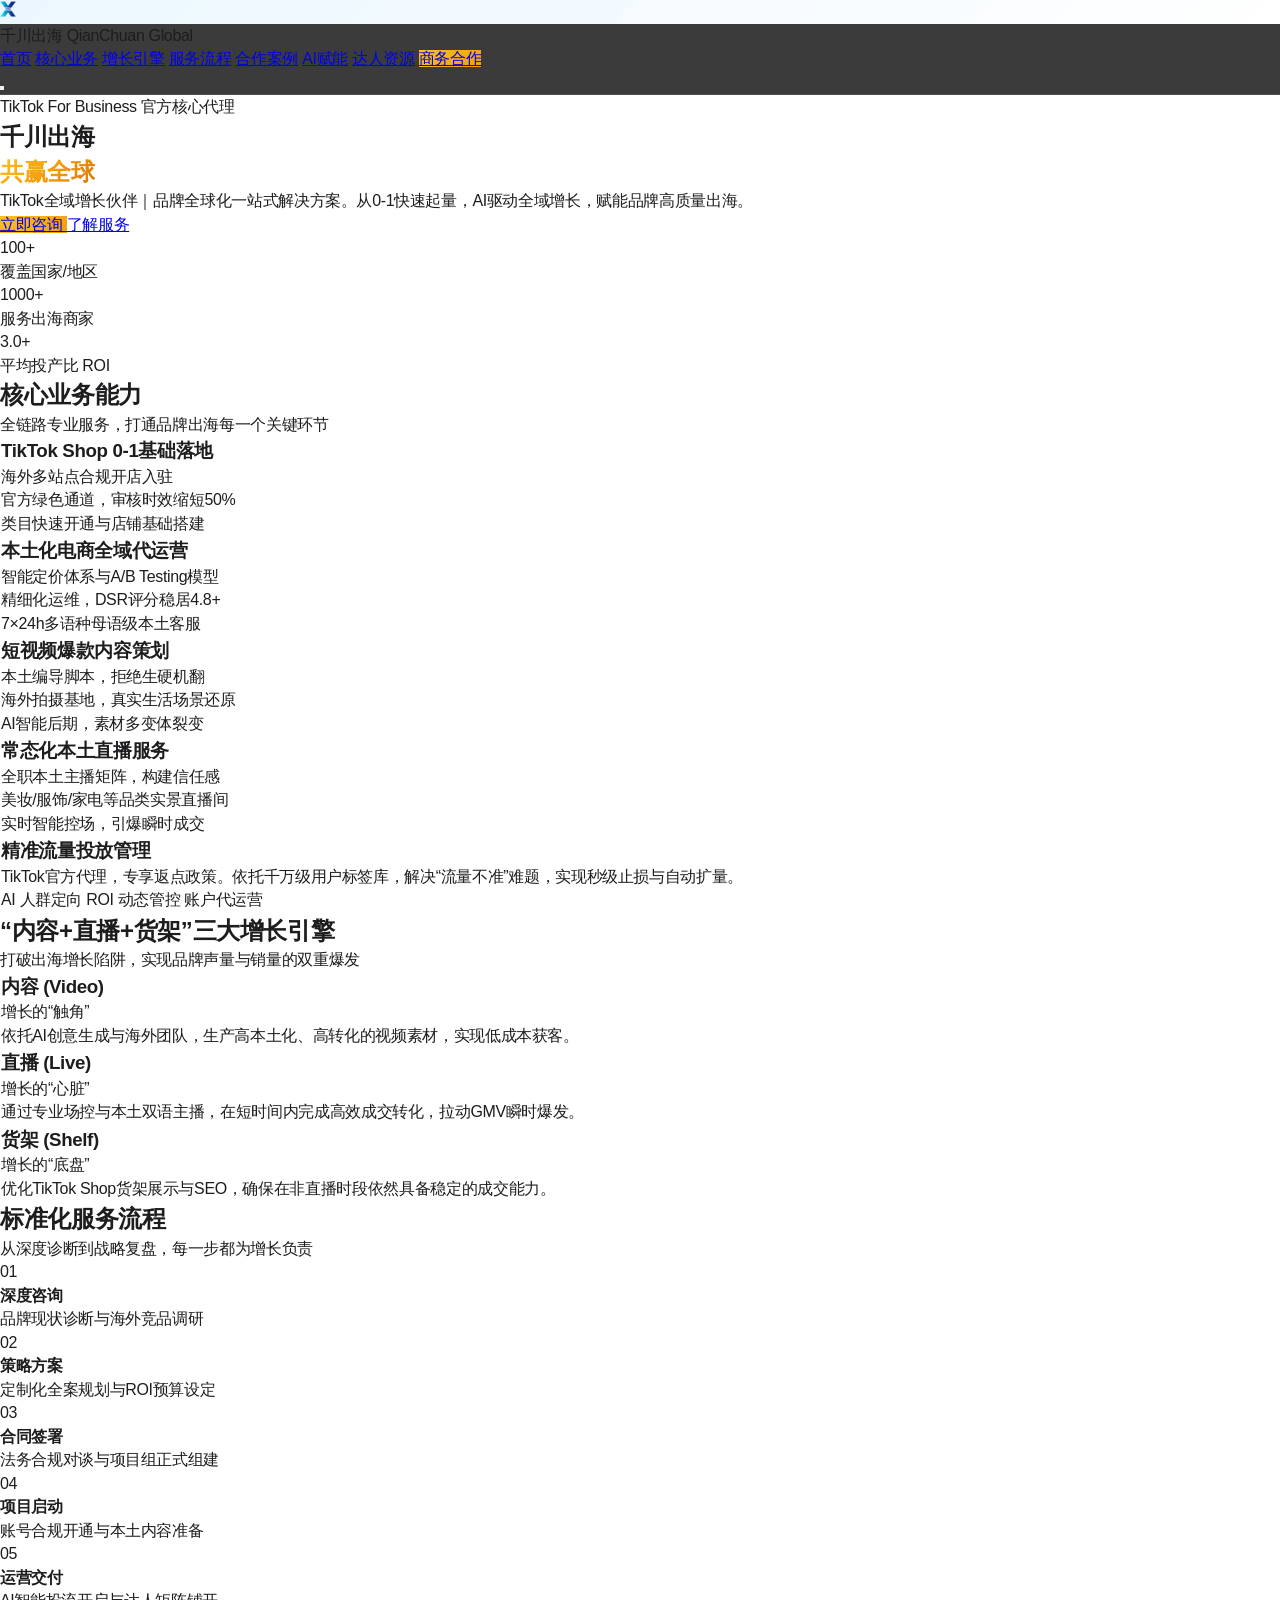
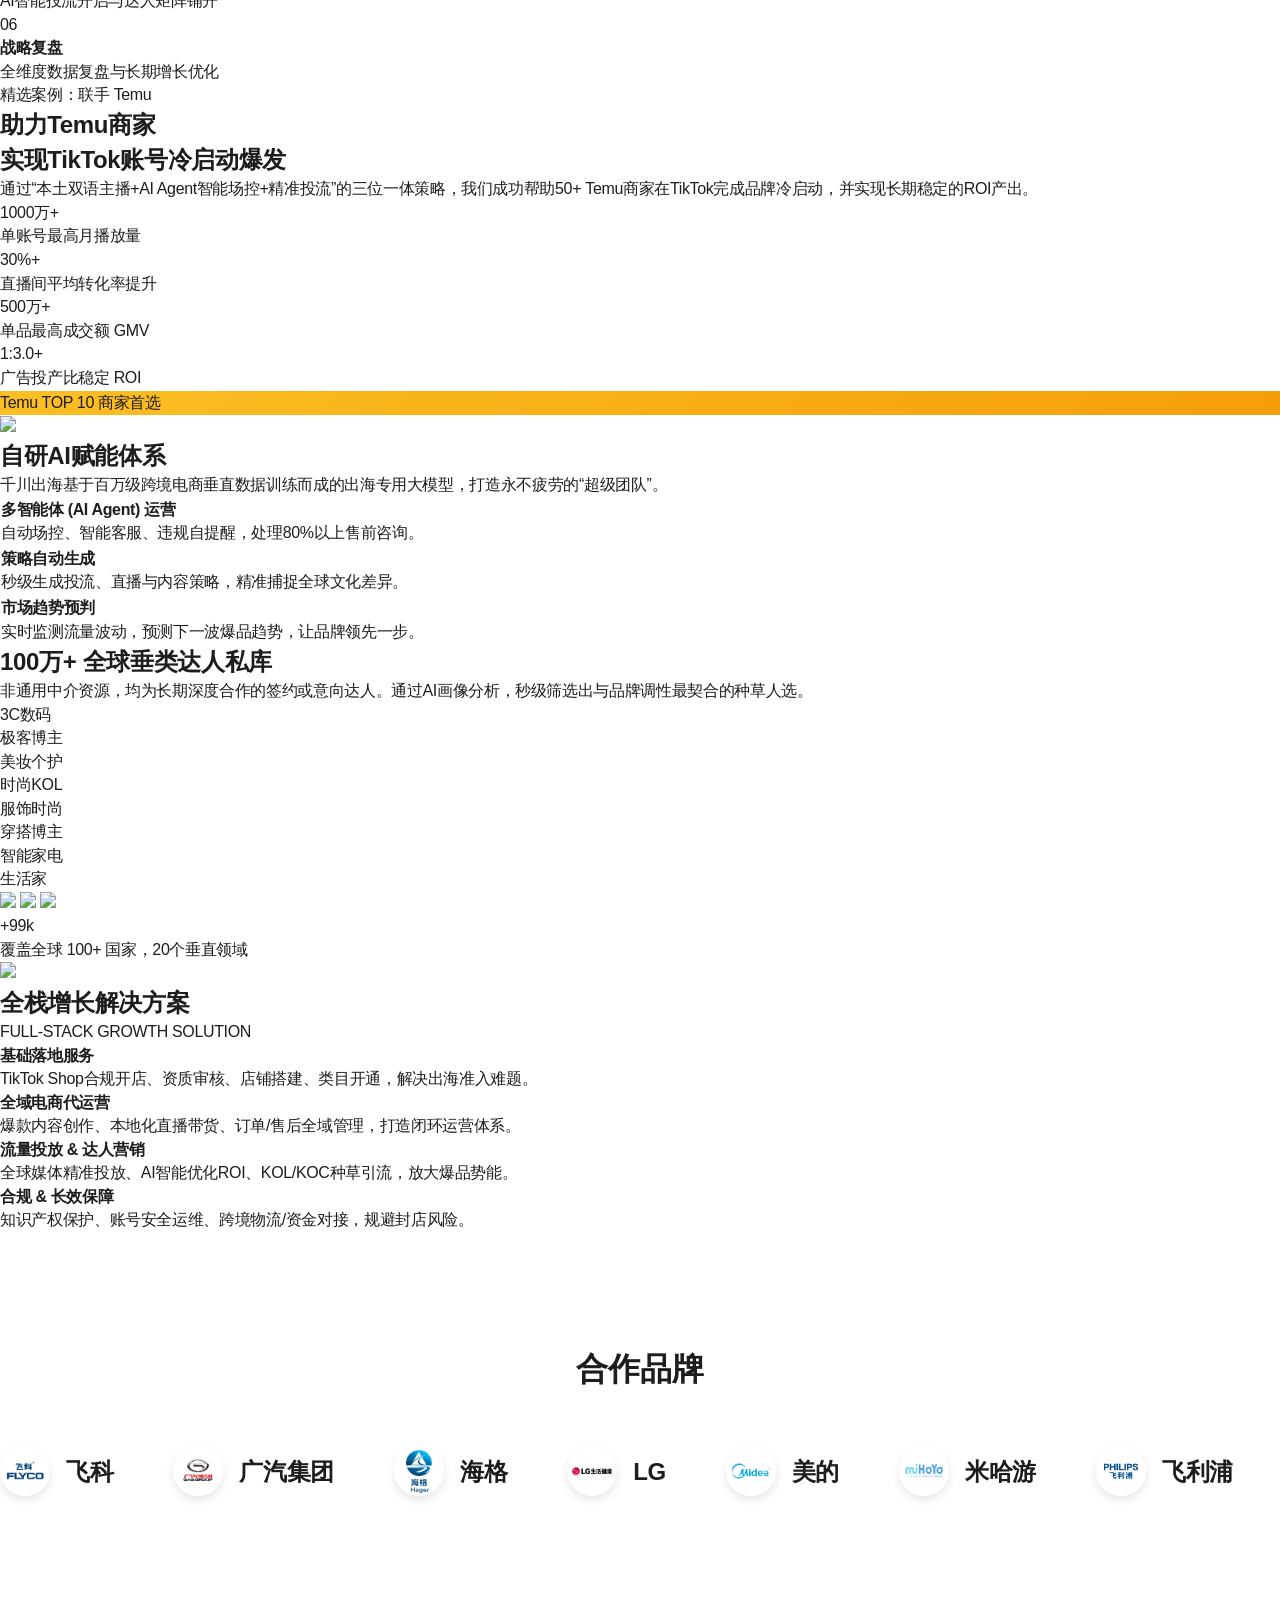
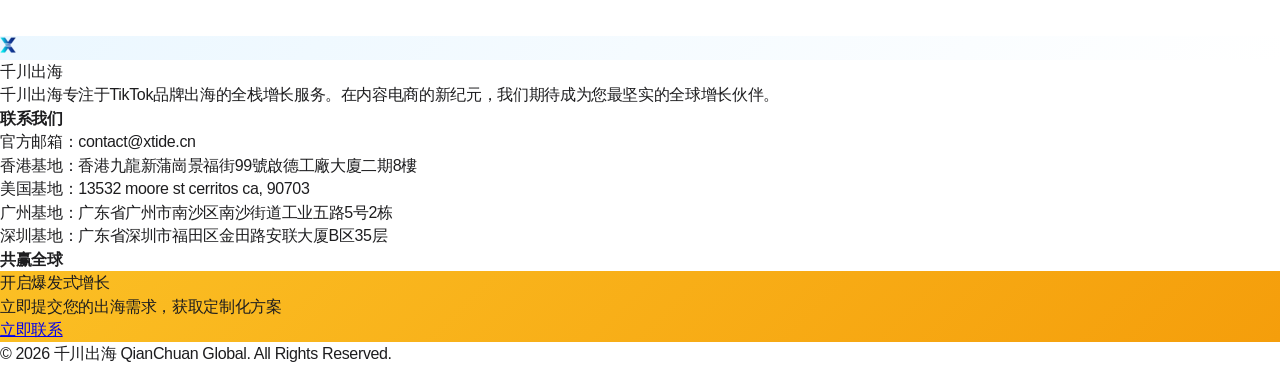
==== index.html @ d14f84b7 "nnn" ====
<!DOCTYPE html>
<html lang="zh-CN">
<head>
    <meta charset="UTF-8">
    <meta name="viewport" content="width=device-width, initial-scale=1.0">
    <meta name="facebook-domain-verification" content="apd9x4sytpk3ife1zcpwjq4dug23fg" />
    <title>千川出海 QianChuan Global - TikTok全域增长服务商</title>
    <!-- Tailwind CSS -->
    <script src="https://modao.cc/agent-py/static/source/js/tailwindcss.js"></script>
    <!-- Iconify -->
    <script src="https://modao.cc/agent-py/static/source/js/iconify-icon.min.js"></script>
    <!-- ECharts -->
    <script src="https://modao.cc/agent-py/static/source/js/echarts.min.js"></script>
    <style>
        @keyframes pulse-gold {
            0%, 100% { opacity: 1; }
            50% { opacity: 0.7; }
        }
        .animate-pulse-gold {
            animation: pulse-gold 3s cubic-bezier(0.4, 0, 0.6, 1) infinite;
        }
        .glass-nav {
            background: rgba(10, 10, 10, 0.8);
            backdrop-filter: blur(12px);
            border-bottom: 1px solid rgba(255, 255, 255, 0.1);
        }
        .text-gradient-gold {
            background: linear-gradient(135deg, #fbbf24 0%, #f59e0b 50%, #d97706 100%);
            -webkit-background-clip: text;
            -webkit-text-fill-color: transparent;
        }
        .bg-gradient-gold {
            background: linear-gradient(135deg, #fbbf24 0%, #f59e0b 100%);
        }
        .bg-logo {
            background: linear-gradient(135deg, #ebf7ff 0%, #ffffff 100%);
        }
        .card-hover {
            transition: all 0.3s ease;
        }
        .card-hover:hover {
            transform: translateY(-10px);
            box-shadow: 0 20px 40px rgba(0, 0, 0, 0.4);
            border-color: rgba(245, 158, 11, 0.5);
        }
        .tech-border {
            border: 1px solid rgba(255, 255, 255, 0.1);
        }
        scroll-behavior: smooth;
    </style>
    <link rel="stylesheet" href="style.css">
    <link rel="stylesheet" href="bf-stats.css">
    <script src="locales.js"></script>
</head>
<body class="bg-slate-950 text-slate-200 font-sans leading-relaxed overflow-x-hidden">

    <!-- 1. 顶部导航栏 -->
    <nav class="fixed top-0 left-0 right-0 z-50 glass-nav">
        <div class="max-w-[1440px] mx-auto px-6 h-20 flex items-center justify-between">
            <div class="flex items-center gap-2">
                <div class="w-10 h-10 bg-logo rounded-lg flex items-center justify-center">
                    <img src="favicon.ico">
                    <!--<iconify-icon icon="mdi:waves" class="text-white text-2xl"></iconify-icon>-->
                </div>
                <span class="text-2xl font-bold tracking-tighter text-white">千川出海 <span class="text-amber-500 font-light text-lg ml-1">QianChuan Global</span></span>
            </div>
            
            <div class="hidden lg:flex items-center gap-8 text-sm font-medium">
                <a href="#home" class="hover:text-amber-500 transition-colors">首页</a>
                <a href="#business" class="hover:text-amber-500 transition-colors">核心业务</a>
                <a href="#engine" class="hover:text-amber-500 transition-colors">增长引擎</a>
                <a href="#process" class="hover:text-amber-500 transition-colors">服务流程</a>
                <a href="#case" class="hover:text-amber-500 transition-colors">合作案例</a>
                <a href="#ai" class="hover:text-amber-500 transition-colors">AI赋能</a>
                <a href="#kol" class="hover:text-amber-500 transition-colors">达人资源</a>
                <a href="mailto:contact@xtide.cn" class="px-6 py-2.5 bg-gradient-gold text-white rounded-full hover:shadow-[0_0_20px_rgba(245,158,11,0.4)] transition-all font-semibold">商务合作</a>
            </div>
            
            <button class="lg:hidden text-white text-3xl">
                <iconify-icon icon="mdi:menu"></iconify-icon>
            </button>
        </div>
    </nav>

    <!-- 2. Hero区域 -->
    <section id="home" class="relative min-h-screen flex items-center pt-20 overflow-hidden">
        <!-- 动态粒子背景占位 -->
        <div class="absolute inset-0 z-0">
            <div class="absolute top-1/4 left-1/4 w-96 h-96 bg-amber-500/10 rounded-full blur-[120px] animate-pulse"></div>
            <div class="absolute bottom-1/4 right-1/4 w-[500px] h-[500px] bg-blue-500/5 rounded-full blur-[150px]"></div>
        </div>
<!---->
        <div class="max-w-[1440px] mx-auto px-6 relative z-10 grid gap-12 items-center">
            <div class="space-y-8">
                <div class="inline-flex items-center gap-2 px-4 py-2 rounded-full bg-white/5 border border-white/10 text-amber-500 text-sm font-semibold">
                    <iconify-icon icon="mdi:shield-check"></iconify-icon>
                    TikTok For Business 官方核心代理
                </div>
                <h1 class="text-6xl lg:text-8xl font-black text-white leading-[1.1]">
                    千川出海 <br/>
                    <span class="text-gradient-gold">共赢全球</span>
                </h1>
                <p class="text-xl text-slate-400 max-w-xl leading-relaxed">
                    TikTok全域增长伙伴｜品牌全球化一站式解决方案。从0-1快速起量，AI驱动全域增长，赋能品牌高质量出海。
                </p>
                <div class="flex flex-wrap gap-4">
                    <a href="mailto:contact@xtide.cn" class="px-8 py-4 bg-gradient-gold text-white rounded-xl text-lg font-bold hover:scale-105 transition-transform flex items-center gap-2">
                        立即咨询 <iconify-icon icon="mdi:arrow-right"></iconify-icon>
                    </a>
                    <a href="#business" class="px-8 py-4 bg-white/5 border border-white/10 text-white rounded-xl text-lg font-bold hover:bg-white/10 transition-colors">
                        了解服务
                    </a>
                </div>
                <!-- 数据展示 -->
                <div class="pt-12 grid grid-cols-3 gap-8">
                    <div>
                        <div class="text-3xl font-bold text-white mb-1">100+</div>
                        <div class="text-sm text-slate-500 uppercase tracking-wider">覆盖国家/地区</div>
                    </div>
                    <div>
                        <div class="text-3xl font-bold text-white mb-1">1000+</div>
                        <div class="text-sm text-slate-500 uppercase tracking-wider">服务出海商家</div>
                    </div>
                    <div>
                        <div class="text-3xl font-bold text-white mb-1">3.0+</div>
                        <div class="text-sm text-slate-500 uppercase tracking-wider">平均投产比 ROI</div>
                    </div>
                </div>
            </div>
        </div>
    
</section>



    <!-- 3. 核心业务 -->
    <section id="business" class="py-24 bg-slate-900/30">
        <div class="max-w-[1440px] mx-auto px-6">
            <div class="text-center mb-16 space-y-4">
                <h2 class="text-4xl font-bold text-white">核心业务能力</h2>
                <div class="w-20 h-1 bg-gradient-gold mx-auto"></div>
                <p class="text-slate-400 max-w-2xl mx-auto">全链路专业服务，打通品牌出海每一个关键环节</p>
            </div>
<!---->
            <div class="grid md:grid-cols-2 lg:grid-cols-3 gap-6">
                <!-- 业务一 -->
                <div class="p-8 rounded-3xl bg-slate-900 tech-border card-hover group">
                    <div class="w-16 h-16 rounded-2xl bg-amber-500/10 flex items-center justify-center mb-6 group-hover:bg-amber-500 transition-colors">
                        <iconify-icon icon="mdi:rocket-launch-outline" class="text-3xl text-amber-500 group-hover:text-white"></iconify-icon>
                    </div>
                    <h3 class="text-2xl font-bold text-white mb-4">TikTok Shop 0-1基础落地</h3>
                    <ul class="space-y-3 text-slate-400">
                        <li class="flex items-start gap-2">
                            <iconify-icon icon="mdi:check-circle" class="text-amber-500 mt-1"></iconify-icon>
                            <span>海外多站点合规开店入驻</span>
                        </li>
                        <li class="flex items-start gap-2">
                            <iconify-icon icon="mdi:check-circle" class="text-amber-500 mt-1"></iconify-icon>
                            <span>官方绿色通道，审核时效缩短50%</span>
                        </li>
                        <li class="flex items-start gap-2">
                            <iconify-icon icon="mdi:check-circle" class="text-amber-500 mt-1"></iconify-icon>
                            <span>类目快速开通与店铺基础搭建</span>
                        </li>
                    </ul>
                </div>
<!---->
                <!-- 业务二 -->
                <div class="p-8 rounded-3xl bg-slate-900 tech-border card-hover group">
                    <div class="w-16 h-16 rounded-2xl bg-blue-500/10 flex items-center justify-center mb-6 group-hover:bg-blue-500 transition-colors">
                        <iconify-icon icon="mdi:store-cog-outline" class="text-3xl text-blue-500 group-hover:text-white"></iconify-icon>
                    </div>
                    <h3 class="text-2xl font-bold text-white mb-4">本土化电商全域代运营</h3>
                    <ul class="space-y-3 text-slate-400">
                        <li class="flex items-start gap-2">
                            <iconify-icon icon="mdi:check-circle" class="text-blue-500 mt-1"></iconify-icon>
                            <span>智能定价体系与A/B Testing模型</span>
                        </li>
                        <li class="flex items-start gap-2">
                            <iconify-icon icon="mdi:check-circle" class="text-blue-500 mt-1"></iconify-icon>
                            <span>精细化运维，DSR评分稳居4.8+</span>
                        </li>
                        <li class="flex items-start gap-2">
                            <iconify-icon icon="mdi:check-circle" class="text-blue-500 mt-1"></iconify-icon>
                            <span>7×24h多语种母语级本土客服</span>
                        </li>
                    </ul>
                </div>
<!---->
                <!-- 业务三 -->
                <div class="p-8 rounded-3xl bg-slate-900 tech-border card-hover group">
                    <div class="w-16 h-16 rounded-2xl bg-purple-500/10 flex items-center justify-center mb-6 group-hover:bg-purple-500 transition-colors">
                        <iconify-icon icon="mdi:video-vintage" class="text-3xl text-purple-500 group-hover:text-white"></iconify-icon>
                    </div>
                    <h3 class="text-2xl font-bold text-white mb-4">短视频爆款内容策划</h3>
                    <ul class="space-y-3 text-slate-400">
                        <li class="flex items-start gap-2">
                            <iconify-icon icon="mdi:check-circle" class="text-purple-500 mt-1"></iconify-icon>
                            <span>本土编导脚本，拒绝生硬机翻</span>
                        </li>
                        <li class="flex items-start gap-2">
                            <iconify-icon icon="mdi:check-circle" class="text-purple-500 mt-1"></iconify-icon>
                            <span>海外拍摄基地，真实生活场景还原</span>
                        </li>
                        <li class="flex items-start gap-2">
                            <iconify-icon icon="mdi:check-circle" class="text-purple-500 mt-1"></iconify-icon>
                            <span>AI智能后期，素材多变体裂变</span>
                        </li>
                    </ul>
                </div>
<!---->
                <!-- 业务四 -->
                <div class="p-8 rounded-3xl bg-slate-900 tech-border card-hover group">
                    <div class="w-16 h-16 rounded-2xl bg-red-500/10 flex items-center justify-center mb-6 group-hover:bg-red-500 transition-colors">
                        <iconify-icon icon="mdi:microphone-outline" class="text-3xl text-red-500 group-hover:text-white"></iconify-icon>
                    </div>
                    <h3 class="text-2xl font-bold text-white mb-4">常态化本土直播服务</h3>
                    <ul class="space-y-3 text-slate-400">
                        <li class="flex items-start gap-2">
                            <iconify-icon icon="mdi:check-circle" class="text-red-500 mt-1"></iconify-icon>
                            <span>全职本土主播矩阵，构建信任感</span>
                        </li>
                        <li class="flex items-start gap-2">
                            <iconify-icon icon="mdi:check-circle" class="text-red-500 mt-1"></iconify-icon>
                            <span>美妆/服饰/家电等品类实景直播间</span>
                        </li>
                        <li class="flex items-start gap-2">
                            <iconify-icon icon="mdi:check-circle" class="text-red-500 mt-1"></iconify-icon>
                            <span>实时智能控场，引爆瞬时成交</span>
                        </li>
                    </ul>
                </div>
<!---->
                <!-- 业务五 -->
                <div class="p-8 rounded-3xl bg-slate-900 tech-border card-hover group lg:col-span-2">
                    <div class="flex flex-col md:flex-row gap-8 items-center">
                        <div class="w-16 h-16 shrink-0 rounded-2xl bg-emerald-500/10 flex items-center justify-center group-hover:bg-emerald-500 transition-colors">
                            <iconify-icon icon="mdi:chart-arc" class="text-3xl text-emerald-500 group-hover:text-white"></iconify-icon>
                        </div>
                        <div class="flex-1">
                            <h3 class="text-2xl font-bold text-white mb-2">精准流量投放管理</h3>
                            <p class="text-slate-400 mb-4">TikTok官方代理，专享返点政策。依托千万级用户标签库，解决“流量不准”难题，实现秒级止损与自动扩量。</p>
                            <div class="flex flex-wrap gap-4">
                                <span class="px-3 py-1 rounded bg-emerald-500/10 text-emerald-500 text-xs font-bold uppercase">AI 人群定向</span>
                                <span class="px-3 py-1 rounded bg-emerald-500/10 text-emerald-500 text-xs font-bold uppercase">ROI 动态管控</span>
                                <span class="px-3 py-1 rounded bg-emerald-500/10 text-emerald-500 text-xs font-bold uppercase">账户代运营</span>
                            </div>
                        </div>
                    </div>
                </div>
            </div>
        </div>
    
</section>



    <!-- 4. 三大增长引擎 -->
    <section id="engine" class="py-24 relative overflow-hidden">
        <div class="max-w-[1440px] mx-auto px-6">
            <div class="text-center mb-16">
                <h2 class="text-4xl font-bold text-white mb-4">“内容+直播+货架”三大增长引擎</h2>
                <p class="text-slate-400">打破出海增长陷阱，实现品牌声量与销量的双重爆发</p>
            </div>
<!---->
            <div class="grid lg:grid-cols-3 gap-8">
                <!-- 内容 -->
                <div class="relative group">
                    <div class="absolute inset-0 bg-gradient-to-b from-amber-500/20 to-transparent opacity-0 group-hover:opacity-100 transition-opacity rounded-3xl"></div>
                    <div class="p-10 rounded-3xl bg-slate-900/50 tech-border relative z-10 text-center space-y-6">
                        <div class="w-20 h-20 bg-amber-500/20 rounded-full flex items-center justify-center mx-auto mb-4">
                            <iconify-icon icon="mdi:video-check" class="text-4xl text-amber-500"></iconify-icon>
                        </div>
                        <h3 class="text-3xl font-bold text-white">内容 (Video)</h3>
                        <div class="text-amber-500 font-bold uppercase tracking-widest text-sm">增长的“触角”</div>
                        <p class="text-slate-400">依托AI创意生成与海外团队，生产高本土化、高转化的视频素材，实现低成本获客。</p>
                    </div>
                </div>
                <!-- 直播 -->
                <div class="relative group">
                    <div class="absolute inset-0 bg-gradient-to-b from-red-500/20 to-transparent opacity-0 group-hover:opacity-100 transition-opacity rounded-3xl"></div>
                    <div class="p-10 rounded-3xl bg-slate-900/50 tech-border relative z-10 text-center space-y-6 border-amber-500/30">
                        <div class="w-20 h-20 bg-red-500/20 rounded-full flex items-center justify-center mx-auto mb-4 animate-pulse">
                            <iconify-icon icon="mdi:heart-pulse" class="text-4xl text-red-500"></iconify-icon>
                        </div>
                        <h3 class="text-3xl font-bold text-white">直播 (Live)</h3>
                        <div class="text-red-500 font-bold uppercase tracking-widest text-sm">增长的“心脏”</div>
                        <p class="text-slate-400">通过专业场控与本土双语主播，在短时间内完成高效成交转化，拉动GMV瞬时爆发。</p>
                    </div>
                </div>
                <!-- 货架 -->
                <div class="relative group">
                    <div class="absolute inset-0 bg-gradient-to-b from-blue-500/20 to-transparent opacity-0 group-hover:opacity-100 transition-opacity rounded-3xl"></div>
                    <div class="p-10 rounded-3xl bg-slate-900/50 tech-border relative z-10 text-center space-y-6">
                        <div class="w-20 h-20 bg-blue-500/20 rounded-full flex items-center justify-center mx-auto mb-4">
                            <iconify-icon icon="mdi:database-check" class="text-4xl text-blue-500"></iconify-icon>
                        </div>
                        <h3 class="text-3xl font-bold text-white">货架 (Shelf)</h3>
                        <div class="text-blue-500 font-bold uppercase tracking-widest text-sm">增长的“底盘”</div>
                        <p class="text-slate-400">优化TikTok Shop货架展示与SEO，确保在非直播时段依然具备稳定的成交能力。</p>
                    </div>
                </div>
            </div>
        </div>
    
</section>



    <!-- 5. 服务流程 -->
    <section id="process" class="py-24 bg-slate-900/30">
        <div class="max-w-[1440px] mx-auto px-6">
            <div class="text-center mb-16">
                <h2 class="text-4xl font-bold text-white mb-4">标准化服务流程</h2>
                <p class="text-slate-400">从深度诊断到战略复盘，每一步都为增长负责</p>
            </div>
<!---->
            <div class="grid grid-cols-1 md:grid-cols-3 lg:grid-cols-6 gap-4 relative">
                <!-- 连接线 (PC端) -->
                <div class="hidden lg:block absolute top-1/2 left-0 right-0 h-0.5 bg-white/10 -translate-y-12"></div>
                
                <!-- 步骤 -->
                <div class="relative z-10 text-center group">
                    <div class="w-16 h-16 bg-slate-800 rounded-full border-2 border-white/10 flex items-center justify-center mx-auto mb-6 group-hover:border-amber-500 transition-colors bg-slate-900">
                        <span class="text-xl font-bold text-white">01</span>
                    </div>
                    <h4 class="text-lg font-bold text-white mb-2">深度咨询</h4>
                    <p class="text-sm text-slate-500 px-4">品牌现状诊断与海外竞品调研</p>
                </div>
                <div class="relative z-10 text-center group">
                    <div class="w-16 h-16 bg-slate-800 rounded-full border-2 border-white/10 flex items-center justify-center mx-auto mb-6 group-hover:border-amber-500 transition-colors bg-slate-900">
                        <span class="text-xl font-bold text-white">02</span>
                    </div>
                    <h4 class="text-lg font-bold text-white mb-2">策略方案</h4>
                    <p class="text-sm text-slate-500 px-4">定制化全案规划与ROI预算设定</p>
                </div>
                <div class="relative z-10 text-center group">
                    <div class="w-16 h-16 bg-slate-800 rounded-full border-2 border-white/10 flex items-center justify-center mx-auto mb-6 group-hover:border-amber-500 transition-colors bg-slate-900">
                        <span class="text-xl font-bold text-white">03</span>
                    </div>
                    <h4 class="text-lg font-bold text-white mb-2">合同签署</h4>
                    <p class="text-sm text-slate-500 px-4">法务合规对谈与项目组正式组建</p>
                </div>
                <div class="relative z-10 text-center group">
                    <div class="w-16 h-16 bg-slate-800 rounded-full border-2 border-white/10 flex items-center justify-center mx-auto mb-6 group-hover:border-amber-500 transition-colors bg-slate-900">
                        <span class="text-xl font-bold text-white">04</span>
                    </div>
                    <h4 class="text-lg font-bold text-white mb-2">项目启动</h4>
                    <p class="text-sm text-slate-500 px-4">账号合规开通与本土内容准备</p>
                </div>
                <div class="relative z-10 text-center group">
                    <div class="w-16 h-16 bg-slate-800 rounded-full border-2 border-white/10 flex items-center justify-center mx-auto mb-6 group-hover:border-amber-500 transition-colors bg-slate-900">
                        <span class="text-xl font-bold text-white">05</span>
                    </div>
                    <h4 class="text-lg font-bold text-white mb-2">运营交付</h4>
                    <p class="text-sm text-slate-500 px-4">AI智能投流开启与达人矩阵铺开</p>
                </div>
                <div class="relative z-10 text-center group">
                    <div class="w-16 h-16 bg-slate-800 rounded-full border-2 border-white/10 flex items-center justify-center mx-auto mb-6 group-hover:border-amber-500 transition-colors bg-slate-900">
                        <span class="text-xl font-bold text-white">06</span>
                    </div>
                    <h4 class="text-lg font-bold text-white mb-2">战略复盘</h4>
                    <p class="text-sm text-slate-500 px-4">全维度数据复盘与长期增长优化</p>
                </div>
            </div>
        </div>
    
</section>



    <!-- 6. 合作案例 -->
    <section id="case" class="py-24">
        <div class="max-w-[1440px] mx-auto px-6">
            <div class="grid lg:grid-cols-2 gap-16 items-center">
                <div class="space-y-8">
                    <div class="inline-block px-4 py-2 bg-amber-500/10 border border-amber-500/20 text-amber-500 rounded-lg font-bold uppercase tracking-wider text-sm">
                        精选案例：联手 Temu
                    </div>
                    <h2 class="text-4xl lg:text-5xl font-bold text-white leading-tight">
                        助力Temu商家 <br/>
                        实现TikTok账号冷启动爆发
                    </h2>
                    <p class="text-slate-400 text-lg">
                        通过“本土双语主播+AI Agent智能场控+精准投流”的三位一体策略，我们成功帮助50+ Temu商家在TikTok完成品牌冷启动，并实现长期稳定的ROI产出。
                    </p>
                    <div class="grid grid-cols-2 gap-6">
                        <div class="p-6 rounded-2xl bg-white/5 border border-white/10">
                            <div class="text-3xl font-bold text-white mb-1">1000万+</div>
                            <div class="text-sm text-slate-500">单账号最高月播放量</div>
                        </div>
                        <div class="p-6 rounded-2xl bg-white/5 border border-white/10">
                            <div class="text-3xl font-bold text-white mb-1">30%+</div>
                            <div class="text-sm text-slate-500">直播间平均转化率提升</div>
                        </div>
                        <div class="p-6 rounded-2xl bg-white/5 border border-white/10">
                            <div class="text-3xl font-bold text-white mb-1">500万+</div>
                            <div class="text-sm text-slate-500">单品最高成交额 GMV</div>
                        </div>
                        <div class="p-6 rounded-2xl bg-white/5 border border-white/10">
                            <div class="text-3xl font-bold text-white mb-1">1:3.0+</div>
                            <div class="text-sm text-slate-500">广告投产比稳定 ROI</div>
                        </div>
                    </div>
                </div>
                <div class="relative">
                    <div id="caseChart" class="w-full h-[500px] rounded-3xl overflow-hidden tech-border bg-slate-900/50 p-6"></div>
                    <!-- 浮动徽章 -->
                    <div class="absolute -top-4 -right-4 px-6 py-3 bg-gradient-gold text-white rounded-xl font-bold shadow-xl animate-bounce-slow">
                        Temu TOP 10 商家首选
                    </div>
                </div>
            </div>
        </div>
    </section>

    <!-- 7. AI赋能体系 -->
    <section id="ai" class="py-24 bg-slate-900">
        <div class="max-w-[1440px] mx-auto px-6">
            <div class="flex flex-col lg:flex-row gap-12 items-center">
                <div class="lg:w-1/2 order-2 lg:order-1">
                    <img src="aidata.png">
                </div>
                <div class="lg:w-1/2 order-1 lg:order-2 space-y-8">
                    <h2 class="text-4xl font-bold text-white">自研AI赋能体系</h2>
                    <p class="text-slate-400">千川出海基于百万级跨境电商垂直数据训练而成的出海专用大模型，打造永不疲劳的“超级团队”。</p>
                    
                    <div class="space-y-4">
                        <div class="p-5 rounded-2xl bg-white/5 tech-border flex items-start gap-4 hover:bg-white/10 transition-colors group">
                            <div class="w-12 h-12 rounded-xl bg-amber-500/20 flex items-center justify-center shrink-0">
                                <iconify-icon icon="mdi:robot-confused-outline" class="text-2xl text-amber-500"></iconify-icon>
                            </div>
                            <div>
                                <h4 class="text-lg font-bold text-white group-hover:text-amber-500 transition-colors">多智能体 (AI Agent) 运营</h4>
                                <p class="text-sm text-slate-500">自动场控、智能客服、违规自提醒，处理80%以上售前咨询。</p>
                            </div>
                        </div>
                        <div class="p-5 rounded-2xl bg-white/5 tech-border flex items-start gap-4 hover:bg-white/10 transition-colors group">
                            <div class="w-12 h-12 rounded-xl bg-blue-500/20 flex items-center justify-center shrink-0">
                                <iconify-icon icon="mdi:brain" class="text-2xl text-blue-500"></iconify-icon>
                            </div>
                            <div>
                                <h4 class="text-lg font-bold text-white group-hover:text-blue-500 transition-colors">策略自动生成</h4>
                                <p class="text-sm text-slate-500">秒级生成投流、直播与内容策略，精准捕捉全球文化差异。</p>
                            </div>
                        </div>
                        <div class="p-5 rounded-2xl bg-white/5 tech-border flex items-start gap-4 hover:bg-white/10 transition-colors group">
                            <div class="w-12 h-12 rounded-xl bg-purple-500/20 flex items-center justify-center shrink-0">
                                <iconify-icon icon="mdi:chart-timeline-variant" class="text-2xl text-purple-500"></iconify-icon>
                            </div>
                            <div>
                                <h4 class="text-lg font-bold text-white group-hover:text-purple-500 transition-colors">市场趋势预判</h4>
                                <p class="text-sm text-slate-500">实时监测流量波动，预测下一波爆品趋势，让品牌领先一步。</p>
                            </div>
                        </div>
                    </div>
                </div>
            </div>
        </div>
    </section>

    <!-- 8. 全球红人资源 -->
    <section id="kol" class="py-24 relative overflow-hidden">
        <div class="max-w-[1440px] mx-auto px-6 relative z-10">
            <div class="grid lg:grid-cols-2 gap-16 items-center">
                <div class="space-y-6">
                    <h2 class="text-4xl font-bold text-white">100万+ 全球垂类达人私库</h2>
                    <p class="text-slate-400">非通用中介资源，均为长期深度合作的签约或意向达人。通过AI画像分析，秒级筛选出与品牌调性最契合的种草人选。</p>
                    
                    <div class="grid grid-cols-2 sm:grid-cols-4 gap-4">
                        <div class="text-center p-4 rounded-xl bg-white/5 border border-white/10">
                            <div class="text-2xl font-bold text-white">3C数码</div>
                            <div class="text-xs text-slate-500 mt-1">极客博主</div>
                        </div>
                        <div class="text-center p-4 rounded-xl bg-white/5 border border-white/10">
                            <div class="text-2xl font-bold text-white">美妆个护</div>
                            <div class="text-xs text-slate-500 mt-1">时尚KOL</div>
                        </div>
                        <div class="text-center p-4 rounded-xl bg-white/5 border border-white/10">
                            <div class="text-2xl font-bold text-white">服饰时尚</div>
                            <div class="text-xs text-slate-500 mt-1">穿搭博主</div>
                        </div>
                        <div class="text-center p-4 rounded-xl bg-white/5 border border-white/10">
                            <div class="text-2xl font-bold text-white">智能家电</div>
                            <div class="text-xs text-slate-500 mt-1">生活家</div>
                        </div>
                    </div>
<!---->
                    <div class="flex items-center gap-6 pt-4">
                        <div class="flex -space-x-4">
                            <!-- 替换头像占位 -->
                            <img class="w-12 h-12 rounded-full border-2 border-slate-950 bg-gradient-to-br from-rose-400 to-rose-600" src="profile1.avif">
                            <img class="w-12 h-12 rounded-full border-2 border-slate-950 bg-gradient-to-br from-rose-400 to-rose-600" src="profile2.avif">
                            <img class="w-12 h-12 rounded-full border-2 border-slate-950 bg-gradient-to-br from-rose-400 to-rose-600" src="profile3.avif">
                            <div class="w-12 h-12 rounded-full bg-amber-500 border-2 border-slate-950 flex items-center justify-center text-xs font-bold text-white">+99k</div>
                        </div>
                        <div class="text-slate-400 text-sm">
                            覆盖全球 100+ 国家，20个垂直领域
                        </div>
                    </div>
                </div>
                <div class="grid gap-4">
                    <img src="ai.png">
                </div>
            </div>
        </div>
        <!-- 背景地图装饰 -->
        <div class="absolute inset-0 z-0 opacity-10 pointer-events-none">
            <iconify-icon icon="mdi:earth" class="text-[800px] absolute -right-40 -top-40 text-white"></iconify-icon>
        </div>
    
</section>

    <!-- 9. 全栈增长解决方案 -->
    <section class="py-24 bg-slate-950 border-t border-white/5">
        <div class="max-w-[1440px] mx-auto px-6">
            <div class="text-center mb-16">
                <h2 class="text-4xl font-bold text-white mb-4">全栈增长解决方案</h2>
                <p class="text-slate-400">FULL-STACK GROWTH SOLUTION</p>
            </div>
<!---->
            <div class="grid md:grid-cols-2 lg:grid-cols-4 gap-8">
                <div class="space-y-4">
                    <h4 class="text-amber-500 font-bold flex items-center gap-2">
                        <iconify-icon icon="mdi:cube-outline"></iconify-icon>
                        基础落地服务
                    </h4>
                    <p class="text-sm text-slate-400 leading-relaxed">
                        TikTok Shop合规开店、资质审核、店铺搭建、类目开通，解决出海准入难题。
                    </p>
                </div>
                <div class="space-y-4">
                    <h4 class="text-amber-500 font-bold flex items-center gap-2">
                        <iconify-icon icon="mdi:account-group-outline"></iconify-icon>
                        全域电商代运营
                    </h4>
                    <p class="text-sm text-slate-400 leading-relaxed">
                        爆款内容创作、本地化直播带货、订单/售后全域管理，打造闭环运营体系。
                    </p>
                </div>
                <div class="space-y-4">
                    <h4 class="text-amber-500 font-bold flex items-center gap-2">
                        <iconify-icon icon="mdi:target"></iconify-icon>
                        流量投放 & 达人营销
                    </h4>
                    <p class="text-sm text-slate-400 leading-relaxed">
                        全球媒体精准投放、AI智能优化ROI、KOL/KOC种草引流，放大爆品势能。
                    </p>
                </div>
                <div class="space-y-4">
                    <h4 class="text-amber-500 font-bold flex items-center gap-2">
                        <iconify-icon icon="mdi:shield-key-outline"></iconify-icon>
                        合规 & 长效保障
                    </h4>
                    <p class="text-sm text-slate-400 leading-relaxed">
                        知识产权保护、账号安全运维、跨境物流/资金对接，规避封店风险。
                    </p>
                </div>
            </div>
        </div>
    
</section>

<section class="brands-section">
        <div class="container reveal active">
            <h2 class="section-title" style="font-size: 32px; margin-bottom: 40px;">合作品牌</h2>
        </div>
        <div class="brands-marquee-wrapper reveal active">
            <div class="brands-marquee">
                <!-- Group 1 -->
                <div class="brand-item"><img src="flyco.bfe1036e.png" alt="Flyco" class="brand-logo"><span>飞科</span></div>
                <div class="brand-item"><img src="gag.69e5ff3b.png" alt="GAG" class="brand-logo"><span>广汽集团</span></div>
                <div class="brand-item"><img src="hager.45134304.png" alt="Hager" class="brand-logo"><span>海格</span></div>
                <div class="brand-item"><img src="lg.7cb94ec0.png" alt="LG" class="brand-logo"><span>LG</span></div>
                <div class="brand-item"><img src="midea.490eee87.png" alt="Midea" class="brand-logo"><span>美的</span></div>
                <div class="brand-item"><img src="mihoyo.892fbf2d.png" alt="Mihoyo" class="brand-logo"><span>米哈游</span></div>
                <div class="brand-item"><img src="philips.da1d93a2.png" alt="Philips" class="brand-logo"><span>飞利浦</span></div>
                <div class="brand-item"><img src="river.4ee7d65e.png" alt="River" class="brand-logo"><span>汇娱互动</span></div>
                <div class="brand-item"><img src="supor.e2a6e5d7.png" alt="Supor" class="brand-logo"><span>苏泊尔</span></div>
                <div class="brand-item"><img src="tencent.b4bb2063.png" alt="Tencent" class="brand-logo"><span>腾讯</span></div>
                <div class="brand-item"><img src="tiktok.5150c0af.png" alt="TikTok" class="brand-logo"><span>TikTok</span></div>
                <div class="brand-item"><img src="ulike.e219caa6.png" alt="ULike" class="brand-logo"><span>ULike</span></div>
                <div class="brand-item"><img src="xiaomi.8436a248.png" alt="Xiaomi" class="brand-logo"><span>小米</span></div>
                <!-- Group 2 (Duplicate for continuous scroll) -->
                <div class="brand-item"><img src="flyco.bfe1036e.png" alt="Flyco" class="brand-logo"><span>飞科</span></div>
                <div class="brand-item"><img src="gag.69e5ff3b.png" alt="GAG" class="brand-logo"><span>广汽集团</span></div>
                <div class="brand-item"><img src="hager.45134304.png" alt="Hager" class="brand-logo"><span>海格</span></div>
                <div class="brand-item"><img src="lg.7cb94ec0.png" alt="LG" class="brand-logo"><span>LG</span></div>
                <div class="brand-item"><img src="midea.490eee87.png" alt="Midea" class="brand-logo"><span>美的</span></div>
                <div class="brand-item"><img src="mihoyo.892fbf2d.png" alt="Mihoyo" class="brand-logo"><span>米哈游</span></div>
                <div class="brand-item"><img src="philips.da1d93a2.png" alt="Philips" class="brand-logo"><span>飞利浦</span></div>
                <div class="brand-item"><img src="river.4ee7d65e.png" alt="River" class="brand-logo"><span>汇娱互动</span></div>
                <div class="brand-item"><img src="supor.e2a6e5d7.png" alt="Supor" class="brand-logo"><span>苏泊尔</span></div>
                <div class="brand-item"><img src="tencent.b4bb2063.png" alt="Tencent" class="brand-logo"><span>腾讯</span></div>
                <div class="brand-item"><img src="tiktok.5150c0af.png" alt="TikTok" class="brand-logo"><span>TikTok</span></div>
                <div class="brand-item"><img src="ulike.e219caa6.png" alt="ULike" class="brand-logo"><span>ULike</span></div>
                <div class="brand-item"><img src="xiaomi.8436a248.png" alt="Xiaomi" class="brand-logo"><span>小米</span></div>
            </div>
        </div>
    </section>

    <!-- 10. 底部联系/Footer -->
    <footer id="contact" class="bg-slate-900 pt-20 pb-10 border-t border-white/5">
        <div class="max-w-[1440px] mx-auto px-6">
            <div class="grid lg:grid-cols-4 gap-12 mb-16">
                <div class="lg:col-span-2 space-y-8">
                    <div class="flex items-center gap-2">
                        <div class="w-10 h-10 bg-logo rounded-lg flex items-center justify-center">
                            <img src="favicon.ico">
                            <!--<iconify-icon icon="mdi:waves" class="text-white text-2xl"></iconify-icon>-->
                        </div>
                        <span class="text-2xl font-bold tracking-tighter text-white">千川出海</span>
                    </div>
                    <p class="text-slate-400 max-w-md">
                        千川出海专注于TikTok品牌出海的全栈增长服务。在内容电商的新纪元，我们期待成为您最坚实的全球增长伙伴。
                    </p>
                    <!--<div class="flex gap-4">
                        <a href="#" class="w-10 h-10 rounded-full bg-white/5 flex items-center justify-center text-slate-400 hover:bg-amber-500 hover:text-white transition-all">
                            <iconify-icon icon="mdi:wechat" class="text-xl"></iconify-icon>
                        </a>
                        <a href="#" class="w-10 h-10 rounded-full bg-white/5 flex items-center justify-center text-slate-400 hover:bg-amber-500 hover:text-white transition-all">
                            <iconify-icon icon="mdi:linkedin" class="text-xl"></iconify-icon>
                        </a>
                        <a href="#" class="w-10 h-10 rounded-full bg-white/5 flex items-center justify-center text-slate-400 hover:bg-amber-500 hover:text-white transition-all">
                            <iconify-icon icon="mdi:facebook" class="text-xl"></iconify-icon>
                        </a>
                    </div>-->
                </div>
                <div>
                    <h4 class="text-white font-bold mb-6">联系我们</h4>
                    <ul class="space-y-4 text-slate-400">
                        <li class="flex items-center gap-3">
                            <iconify-icon icon="mdi:email-outline" class="text-amber-500"></iconify-icon>
                            <span>官方邮箱：contact@xtide.cn</span>
                        </li>
                        <li class="flex items-start gap-3">
                            <iconify-icon icon="mdi:map-marker-outline" class="text-amber-500 mt-1"></iconify-icon>
                            <span>香港基地：香港九龍新蒲崗景福街99號啟德工廠大廈二期8樓</span>
                        </li>
                        <li class="flex items-start gap-3">
                            <iconify-icon icon="mdi:map-marker-outline" class="text-amber-500 mt-1"></iconify-icon>
                            <span>美国基地：13532 moore st cerritos ca, 90703</span>
                        </li>
                        <li class="flex items-start gap-3">
                            <iconify-icon icon="mdi:map-marker-outline" class="text-amber-500 mt-1"></iconify-icon>
                            <span>广州基地：广东省广州市南沙区南沙街道工业五路5号2栋</span>
                        </li>
                        <li class="flex items-start gap-3">
                            <iconify-icon icon="mdi:map-marker-outline" class="text-amber-500 mt-1"></iconify-icon>
                            <span>深圳基地：广东省深圳市福田区金田路安联大厦B区35层</span>
                        </li>
                    </ul>
                </div>
                <div class="space-y-6">
                    <h4 class="text-white font-bold mb-6">共赢全球</h4>
                    <div class="p-4 rounded-2xl bg-gradient-gold text-white text-center">
                        <div class="text-lg font-bold mb-2">开启爆发式增长</div>
                        <p class="text-xs opacity-90 mb-4">立即提交您的出海需求，获取定制化方案</p>
                        <a href="mailto:contact@xtide.cn" class="block w-full py-2 bg-white text-amber-600 rounded-lg font-bold hover:bg-opacity-90 transition-all text-center">立即联系</a>
                    </div>
                </div>
            </div>
            <div class="pt-10 border-t border-white/5 flex flex-col md:flex-row justify-between items-center gap-4 text-slate-500 text-sm">
                <p>&copy; 2026 千川出海 QianChuan Global. All Rights Reserved.</p>
                <!--
                <div class="flex gap-8">
                    <a href="#" class="hover:text-white transition-colors">隐私政策</a>
                    <a href="#" class="hover:text-white transition-colors">服务条款</a>
                </div>-->
            </div>
        </div>
    </footer>

    <script>
        // 初始化案例图表
        const chartDom = document.getElementById('caseChart');
        const myChart = echarts.init(chartDom, 'dark');
        const option = {
            backgroundColor: 'transparent',
            title: {
                text: '合作商家GMV增长趋势',
                left: 'center',
                textStyle: { color: '#94a3b8', fontSize: 14 }
            },
            tooltip: {
                trigger: 'axis',
                axisPointer: { type: 'cross' }
            },
            grid: { left: '10%', right: '10%', bottom: '15%', top: '20%' },
            xAxis: {
                type: 'category',
                data: ['第1周', '第2周', '第4周', '第8周', '第12周', '第24周'],
                axisLine: { lineStyle: { color: '#334155' } }
            },
            yAxis: {
                type: 'value',
                splitLine: { lineStyle: { color: '#1e293b' } },
                axisLine: { lineStyle: { color: '#334155' } }
            },
            series: [{
                data: [120, 450, 1200, 3200, 5800, 12000],
                type: 'line',
                smooth: true,
                symbol: 'circle',
                symbolSize: 8,
                itemStyle: { color: '#f59e0b' },
                lineStyle: { width: 4, color: '#f59e0b' },
                areaStyle: {
                    color: new echarts.graphic.LinearGradient(0, 0, 0, 1, [
                        { offset: 0, color: 'rgba(245, 158, 11, 0.4)' },
                        { offset: 1, color: 'rgba(245, 158, 11, 0)' }
                    ])
                }
            }]
        };
        myChart.setOption(option);

        // 响应式图表
        window.addEventListener('resize', function() {
            myChart.resize();
        });

        // 平滑滚动
        document.querySelectorAll('a[href^="#"]').forEach(anchor => {
            anchor.addEventListener('click', function (e) {
                e.preventDefault();
                document.querySelector(this.getAttribute('href')).scrollIntoView({
                    behavior: 'smooth'
                });
            });
        });
    </script>
</body>
</html>
---- style.css ----
/* Reset & Base Styles */
* {
    margin: 0;
    padding: 0;
    box-sizing: border-box;
}

:root {
    --primary-color: #0071e3; /* Apple Blue */
    --accent-color: #ff3b30;  /* Apple Red */
    --bg-light: #f5f5f7;      /* Apple Light Gray */
    --bg-dark: #000000;       /* Apple Black */
    --text-main: #1d1d1f;     /* Apple Dark Text */
    --text-secondary: #86868b; /* Apple Gray Text */
    --text-light: #f5f5f7;    /* Light text on dark bg */
    --card-bg: #ffffff;
    --transition: all 0.4s cubic-bezier(0.16, 1, 0.3, 1); /* Smoother transition */
}

body {
    font-family: -apple-system, BlinkMacSystemFont, "SF Pro Text", "SF Pro Display", "Helvetica Neue", Arial, sans-serif;
    background-color: #ffffff;
    color: var(--text-main);
    line-height: 1.47059;
    font-weight: 400;
    letter-spacing: -0.022em;
    -webkit-font-smoothing: antialiased;
    -moz-osx-font-smoothing: grayscale;
}

.container {
    max-width: 980px; /* Apple's standard container width */
    margin: 0 auto;
    padding: 0 22px;
}

/* Typography */
h1, h2, h3, h4, h5, h6 {
    font-family: -apple-system, BlinkMacSystemFont, "SF Pro Display", "Helvetica Neue", Arial, sans-serif;
}

.section-title {
    font-size: 56px;
    line-height: 1.07143;
    font-weight: 600;
    letter-spacing: -0.005em;
    text-align: center;
    margin-bottom: 0.5rem;
}

.section-subtitle {
    font-size: 24px;
    line-height: 1.16667;
    font-weight: 400;
    letter-spacing: .009em;
    text-align: center;
    color: var(--text-secondary);
    margin-bottom: 4rem;
    max-width: 800px;
    margin-left: auto;
    margin-right: auto;
}

/* Animations */
.reveal {
    opacity: 0;
    transform: translateY(30px);
    transition: opacity 0.8s cubic-bezier(0.16, 1, 0.3, 1), transform 0.8s cubic-bezier(0.16, 1, 0.3, 1);
}

.reveal.active {
    opacity: 1;
    transform: translateY(0);
}

/* Buttons */
.btn {
    display: inline-block;
    padding: 12px 22px;
    border-radius: 980px; /* Fully rounded pill */
    font-size: 17px;
    line-height: 1.17648;
    font-weight: 400;
    letter-spacing: -.022em;
    cursor: pointer;
    border: none;
    text-decoration: none;
    transition: var(--transition);
}

.btn-primary {
    background-color: var(--primary-color);
    color: white;
}

.btn-primary:hover {
    background-color: #0077ED;
}

.btn-secondary {
    background-color: transparent;
    color: var(--primary-color);
    border: 1px solid var(--primary-color);
}

.btn-secondary:hover {
    background-color: var(--primary-color);
    color: white;
}

/* Header - Modern Glassmorphism (Apple Style) */
.header {
    position: fixed;
    top: 0;
    width: 100%;
    z-index: 1000;
    background: rgba(255, 255, 255, 0.8);
    backdrop-filter: saturate(180%) blur(20px);
    -webkit-backdrop-filter: saturate(180%) blur(20px);
    padding: 0;
    height: 52px; /* Increased from 44px */
    display: flex;
    align-items: center;
    border-bottom: none;
    transition: background-color 0.3s ease;
}

.header.dark-mode {
    background: rgba(0, 0, 0, 0.8);
}

.header.dark-mode .nav-link,
.header.dark-mode .logo-text,
.header.dark-mode .lang-switch {
    color: #f5f5f7;
}

.header.dark-mode .nav-link:hover {
    color: #ffffff;
}

.header-container {
    display: flex;
    justify-content: space-between;
    align-items: center;
    width: 100%;
}

.logo {
    display: flex;
    align-items: center;
    gap: 8px;
    text-decoration: none;
}

.logo-icon {
    font-size: 20px;
}

.logo-icon img {
    width: 120px;
}

.logo-text {
    font-weight: 700;
    font-size: 18px; /* Increased from 14px */
    color: var(--text-main);
    letter-spacing: -0.01em;
}

.nav {
    display: flex;
    gap: 32px;
}

.nav-link {
    font-size: 14px; /* Increased from 12px */
    line-height: 3.71428; /* Adjusted for 52px height */
    font-weight: 500;
    letter-spacing: -.01em;
    color: rgba(0,0,0,0.8);
    text-decoration: none;
    transition: color 0.3s;
}

.nav-link:hover {
    color: #000000;
}

.header-actions {
    display: flex;
    align-items: center;
    gap: 16px;
}

.header-actions .btn {
    padding: 6px 16px;
    font-size: 13px;
}

.lang-switch {
    font-size: 13px;
    color: var(--text-secondary);
    cursor: pointer;
    text-decoration: none;
    padding: 6px 12px;
    border-radius: 980px;
    border: 1px solid transparent;
    transition: all 0.3s ease;
}

.lang-switch:hover {
    color: var(--text-main);
    background-color: rgba(0, 0, 0, 0.05);
    border-color: rgba(0, 0, 0, 0.1);
}

.lang-switch:hover {
    color: var(--primary-color);
    background-color: rgba(0, 113, 227, 0.08);
}

/* Hero Section */
.hero {
    min-height: 100vh;
    display: flex;
    align-items: center;
    justify-content: center;
    background-color: var(--bg-light);
    padding-top: 52px; /* Adjusted for 52px header */
    text-align: center;
    overflow: hidden;
    position: relative;
}

.hero-content {
    position: relative;
    z-index: 2;
    padding-top: 80px;
}

.hero-badge {
    font-size: 14px;
    font-weight: 600;
    color: var(--primary-color);
    text-transform: uppercase;
    letter-spacing: 0.1em;
    margin-bottom: 16px;
}

.hero-content h1 {
    font-size: 80px;
    line-height: 1.05;
    font-weight: 700;
    letter-spacing: -0.015em;
    margin-bottom: 24px;
    color: var(--text-main);
}

.hero-content h1 span {
    background: linear-gradient(90deg, #2E3192 0%, #1BFFFF 100%);
    -webkit-background-clip: text;
    -webkit-text-fill-color: transparent;
}

.hero-content p {
    font-size: 28px;
    line-height: 1.14286;
    font-weight: 400;
    letter-spacing: .007em;
    color: var(--text-secondary);
    max-width: 600px;
    margin: 0 auto 40px;
}

.hero-actions {
    display: flex;
    justify-content: center;
    gap: 16px;
}

/* Timeline Section (Bento Grid Style) */
.timeline-section {
    padding: 120px 0;
    background-color: #ffffff;
}

.bento-grid {
    display: grid;
    grid-template-columns: repeat(3, 1fr);
    gap: 24px;
    margin-top: 60px;
}

.bento-card {
    background-color: var(--bg-light);
    border-radius: 32px;
    padding: 40px;
    display: flex;
    flex-direction: column;
    justify-content: space-between;
    transition: transform 0.3s ease, box-shadow 0.3s ease;
    overflow: hidden;
    position: relative;
}

.bento-card:hover {
    transform: scale(1.02);
    box-shadow: 0 20px 40px rgba(0,0,0,0.08);
}

.timeline-date {
    font-size: 17px;
    font-weight: 600;
    color: var(--primary-color);
    margin-bottom: 16px;
}

.bento-card h3 {
    font-size: 28px;
    line-height: 1.14286;
    font-weight: 600;
    margin-bottom: 12px;
}

.bento-card p {
    font-size: 17px;
    line-height: 1.47059;
    color: var(--text-secondary);
}

/* Make the last card span 2 columns if needed, or adjust layout */
.bento-card.wide {
    grid-column: span 2;
}

/* Services Section */
.services-section {
    padding: 120px 0;
    background-color: var(--bg-light);
}

.services-tabs {
    display: flex;
    justify-content: center;
    gap: 16px;
    margin-bottom: 60px;
    flex-wrap: wrap;
}

.tab-btn {
    padding: 12px 24px;
    border-radius: 980px;
    background: transparent;
    border: 1px solid #d2d2d7;
    font-size: 17px;
    font-weight: 400;
    color: var(--text-main);
    transition: var(--transition);
    cursor: pointer;
}

.tab-btn:hover {
    border-color: var(--text-main);
}

.tab-btn.active {
    background: var(--text-main);
    color: #ffffff;
    border-color: var(--text-main);
}

.service-content {
    display: none;
    animation: fadeIn 0.5s ease;
}

.service-content.active {
    display: block;
}

@keyframes fadeIn {
    from { opacity: 0; transform: translateY(10px); }
    to { opacity: 1; transform: translateY(0); }
}

.service-details {
    background: #ffffff;
    padding: 60px;
    border-radius: 40px;
    box-shadow: 0 10px 40px rgba(0,0,0,0.04);
}

.service-desc {
    font-size: 24px;
    line-height: 1.3;
    font-weight: 400;
    text-align: center;
    max-width: 800px;
    margin: 0 auto 60px;
}

.service-icons {
    display: grid;
    grid-template-columns: repeat(4, 1fr);
    gap: 40px;
    text-align: center;
}

.icon-box h4 {
    font-size: 19px;
    font-weight: 600;
    margin: 16px 0 8px;
}

.icon-box small {
    font-size: 14px;
    color: var(--text-secondary);
}

.icon-circle {
    display: inline-flex;
    align-items: center;
    justify-content: center;
    width: 64px;
    height: 64px;
    background: var(--bg-light);
    border-radius: 50%;
    font-size: 28px;
}

/* Advantages Section (Dark Mode) */
.advantages-section {
    padding: 160px 0;
    background-color: var(--bg-dark);
    color: var(--text-light);
}

.advantages-section .section-title {
    color: #ffffff;
}

.advantages-section .section-subtitle {
    color: #a1a1a6;
}

.advantages-grid {
    display: grid;
    grid-template-columns: 1fr 1fr;
    gap: 32px;
}

.advantage-card {
    background: #1d1d1f;
    padding: 60px;
    border-radius: 40px;
}

.adv-icon {
    font-size: 48px;
    margin-bottom: 24px;
}

.advantage-card h3 {
    font-size: 32px;
    font-weight: 600;
    margin-bottom: 12px;
}

.adv-tag {
    display: inline-block;
    padding: 6px 16px;
    background: rgba(255,255,255,0.1);
    border-radius: 20px;
    font-size: 14px;
    font-weight: 600;
    margin-bottom: 24px;
}

.adv-desc, .adv-list {
    font-size: 19px;
    line-height: 1.4;
    color: #a1a1a6;
}

.adv-list {
    list-style: none;
}

.adv-list li {
    margin-bottom: 16px;
}

.adv-list strong {
    color: #ffffff;
}

/* Success Cases Section */
.cases-section {
    padding: 160px 0;
    background: var(--bg-light);
}

.cases-grid {
    display: grid;
    grid-template-columns: repeat(3, 1fr);
    gap: 32px;
}

.case-card {
    background: #ffffff;
    border-radius: 32px;
    padding: 40px;
    display: flex;
    flex-direction: column;
    transition: var(--transition);
}

.case-card:hover {
    transform: translateY(-8px);
    box-shadow: 0 20px 40px rgba(0,0,0,0.06);
}

.case-logo {
    font-size: 28px;
    font-weight: 800;
    margin-bottom: 24px;
}

.case-tag {
    font-size: 12px;
    font-weight: 600;
    color: var(--text-secondary);
    text-transform: uppercase;
    letter-spacing: 0.1em;
    margin-bottom: 16px;
}

.case-quote {
    font-size: 19px;
    line-height: 1.4;
    font-weight: 400;
    color: var(--text-main);
    flex-grow: 1;
}

/* Brands Section */
.brands-section {
    padding: 120px 0;
    /* background: #ffffff; */
    overflow: hidden;
}

.brands-marquee-wrapper {
    width: 100%;
    overflow: hidden;
    position: relative;
    display: flex;
    align-items: center;
    padding: 20px 0;
}

/* Mask for fade effect on edges */
.brands-marquee-wrapper::before,
.brands-marquee-wrapper::after {
    content: "";
    position: absolute;
    top: 0;
    width: 150px;
    height: 100%;
    z-index: 2;
    pointer-events: none;
}
.brands-marquee-wrapper::before {
    left: 0;
    /* background: linear-gradient(to right, #ffffff, transparent); */
}
.brands-marquee-wrapper::after {
    right: 0;
    /* background: linear-gradient(to left, #ffffff, transparent); */
}

.brands-marquee {
    display: flex;
    gap: 60px;
    align-items: center;
    animation: scroll-marquee 30s linear infinite;
    width: max-content;
}

@keyframes scroll-marquee {
    0% { transform: translateX(0); }
    100% { transform: translateX(calc(-50% - 30px)); }
}

.brands-marquee:hover {
    animation-play-state: paused;
}

.brand-item {
    display: flex;
    align-items: center;
    gap: 16px;
    font-size: 24px;
    font-weight: 600;
    /* color: var(--text-secondary); */
    transition: color 0.3s;
    cursor: default;
    white-space: nowrap;
}

.brand-logo {
    width: 50px;
    height: 50px;
    border-radius: 50%;
    object-fit: cover;
    box-shadow: 0 4px 10px rgba(0,0,0,0.1);
}

.brand-item:hover {
    /* color: var(--text-main); */
}

/* Contact Section */
.contact-section {
    padding: 160px 0;
    background: #ffffff;
}

.contact-card {
    background: var(--bg-light);
    border-radius: 40px;
    padding: 80px 60px;
    max-width: 800px;
    margin: 0 auto;
}

.contact-header {
    text-align: center;
    margin-bottom: 48px;
}

.contact-header h2 {
    font-size: 40px;
    font-weight: 600;
    margin-bottom: 16px;
}

.contact-header p {
    font-size: 19px;
    color: var(--text-secondary);
}

.contact-form {
    display: flex;
    flex-direction: column;
    gap: 24px;
}

.form-row {
    display: flex;
    gap: 24px;
}

.form-group {
    flex: 1;
}

.form-group input, .form-group textarea {
    width: 100%;
    padding: 18px 24px;
    border-radius: 16px;
    border: 1px solid #d2d2d7;
    background: #ffffff;
    font-size: 17px;
    font-family: inherit;
    transition: var(--transition);
}

.form-group input:focus, .form-group textarea:focus {
    outline: none;
    border-color: var(--primary-color);
    box-shadow: 0 0 0 4px rgba(0, 113, 227, 0.1);
}

.submit-btn {
    align-self: center;
    padding: 16px 48px;
    font-size: 19px;
    border-radius: 980px;
    margin-top: 16px;
}

/* Footer */
.footer {
    background: var(--bg-light);
    padding: 60px 0 40px;
    font-size: 12px;
    color: var(--text-secondary);
}

.footer-content {
    display: flex;
    justify-content: space-between;
    margin-bottom: 40px;
    padding-bottom: 40px;
    border-bottom: 1px solid #d2d2d7;
}

.footer-brand .logo-text {
    font-size: 20px;
    color: var(--text-main);
    display: block;
    margin-bottom: 12px;
}

.footer-brand p {
    line-height: 1.6;
}

.footer-links {
    display: flex;
    gap: 80px;
}

.footer-col h4 {
    font-size: 12px;
    font-weight: 600;
    color: var(--text-main);
    margin-bottom: 16px;
}

.footer-col a, .footer-col p {
    display: block;
    margin-bottom: 12px;
    color: var(--text-secondary);
    text-decoration: none;
    transition: color 0.3s;
}

.footer-col a:hover {
    color: var(--text-main);
    text-decoration: underline;
}

.footer-bottom {
    text-align: center;
}

/* Responsive fixes */
@media (max-width: 834px) {
    .section-title { font-size: 40px; }
    .hero-content h1 { font-size: 56px; }
    .hero-content p { font-size: 24px; }
    .bento-grid, .advantages-grid, .cases-grid { grid-template-columns: 1fr; }
    .bento-card.wide { grid-column: span 1; }
    .nav { display: none; } /* Hide nav on mobile, would need a hamburger menu */
    .form-row { flex-direction: column; gap: 24px; }
    .footer-content { flex-direction: column; gap: 40px; }
    .footer-links { flex-wrap: wrap; gap: 40px; }
    .service-icons { grid-template-columns: 1fr 1fr; }
}
---- bf-stats.css ----
.bf-section {
    background-color: #000000;
    color: #ffffff;
    padding: 80px 0;
    font-family: -apple-system, BlinkMacSystemFont, "SF Pro Display", "Helvetica Neue", Arial, sans-serif;
    overflow: hidden;
}

.bf-section .container {
    max-width: 1200px;
    margin: 0 auto;
    padding: 0 40px;
}

.bf-header {
    margin-bottom: 60px;
}

.bf-title-row {
    display: flex;
    align-items: center;
    gap: 12px;
    margin-bottom: 8px;
}

.bf-red-dot {
    width: 24px;
    height: 24px;
    background-color: #ff2a55;
    border-radius: 50%;
    display: inline-block;
}

.bf-title {
    font-size: 42px;
    font-weight: 700;
    letter-spacing: 2px;
    margin: 0;
    color: #ffffff;
}

.bf-subtitle {
    font-size: 24px;
    color: #00f0ff;
    font-weight: 600;
    margin-bottom: 30px;
    margin-left: 36px;
}

.bf-highlight {
    font-size: 36px;
    color: #00f0ff;
    font-weight: 600;
    letter-spacing: 1px;
    margin: 0;
    margin-left: 36px;
}

.bf-body {
    display: flex;
    justify-content: space-between;
    align-items: flex-end;
    gap: 40px;
}

.bf-left-stats {
    flex: 0 0 45%;
    display: flex;
    flex-direction: column;
    gap: 60px;
    padding-bottom: 40px;
}

.bf-stat-row {
    display: flex;
    justify-content: space-between;
    gap: 20px;
}

.bf-stat-item {
    flex: 1;
    display: flex;
    flex-direction: column;
    align-items: center;
    text-align: center;
}

.bf-val {
    font-size: 64px;
    font-weight: 700;
    display: flex;
    align-items: center;
    gap: 8px;
    margin-bottom: 15px;
}

.bf-val-red {
    color: #ff2a55;
}

.bf-val-cyan {
    color: #00f0ff;
}

.bf-arrow-up {
    display: inline-block;
    width: 24px;
    height: 24px;
    background-image: url('data:image/svg+xml;utf8,<svg xmlns="http://www.w3.org/2000/svg" viewBox="0 0 24 24" fill="%23ff2a55"><path d="M12 4L4 12h5v8h6v-8h5z"/></svg>');
    background-size: contain;
    background-repeat: no-repeat;
    transform: rotate(20deg);
}

.bf-val-cyan .bf-arrow-up {
    background-image: url('data:image/svg+xml;utf8,<svg xmlns="http://www.w3.org/2000/svg" viewBox="0 0 24 24" fill="%2300f0ff"><path d="M12 4L4 12h5v8h6v-8h5z"/></svg>');
}

.bf-label {
    font-size: 20px;
    font-weight: 600;
    padding: 8px 30px;
    border-radius: 30px;
    color: #000000;
    white-space: nowrap;
}

.bf-label-red {
    background-color: #ff2a55;
    color: #ffffff;
}

.bf-label-cyan {
    background-color: #00f0ff;
}

.bf-right-chart {
    flex: 0 0 55%;
    position: relative;
    height: 400px;
}

.bf-chart-wrapper {
    position: relative;
    width: 100%;
    height: 100%;
}

.bf-svg {
    width: 100%;
    height: 100%;
    display: block;
}

.bf-point-label {
    position: absolute;
    transform: translate(-50%, -100%);
    display: flex;
    flex-direction: column;
    align-items: center;
    padding-bottom: 15px;
}

.bf-point-label::after {
    content: '';
    position: absolute;
    bottom: 5px;
    left: 50%;
    transform: translateX(-50%);
    width: 1px;
    height: 10px;
    background-color: rgba(255,255,255,0.5);
}

.bf-tag {
    font-size: 12px;
    padding: 4px 12px;
    border-radius: 12px;
    border: 1px solid;
    margin-bottom: 6px;
    white-space: nowrap;
    background-color: #000;
}

.bf-tag-cyan {
    border-color: #00f0ff;
    color: #ffffff;
}

.bf-tag-red {
    border-color: #ff2a55;
    color: #ffffff;
}

.bf-val-small {
    font-size: 24px;
    font-weight: 600;
}

.bf-text-cyan {
    color: #00f0ff;
}

.bf-text-red {
    color: #ff2a55;
}

.bf-final-label {
    position: absolute;
    transform: translate(-50%, -100%);
    display: flex;
    flex-direction: column;
    align-items: center;
    text-align: center;
}

.bf-final-title {
    font-size: 28px;
    font-weight: 700;
    color: #ffffff;
    margin-bottom: 4px;
    white-space: nowrap;
}

.bf-final-subtitle {
    font-size: 16px;
    color: #ff2a55;
    margin-bottom: 12px;
    white-space: nowrap;
}

.bf-arrow-big {
    width: 30px;
    height: 60px;
    background-image: url('data:image/svg+xml;utf8,<svg xmlns="http://www.w3.org/2000/svg" viewBox="0 0 40 80"><path d="M 20 0 L 40 30 L 25 30 Q 25 60 10 80 Q 20 60 15 30 L 0 30 Z" fill="%23ff2a55"/></svg>');
    background-size: contain;
    background-repeat: no-repeat;
    background-position: center bottom;
}

@media (max-width: 992px) {
    .bf-body {
        flex-direction: column;
        align-items: center;
    }
    .bf-left-stats, .bf-right-chart {
        flex: 0 0 100%;
        width: 100%;
    }
    .bf-title { font-size: 32px; }
    .bf-highlight { font-size: 24px; margin-left: 0; margin-top: 10px; }
    .bf-subtitle { margin-left: 0; }
    .bf-title-row { justify-content: center; }
    .bf-header { text-align: center; }
}

@media (max-width: 600px) {
    .bf-stat-row {
        flex-direction: column;
        gap: 40px;
    }
    .bf-val { font-size: 48px; }
    .bf-right-chart { height: 300px; overflow-x: auto; }
    .bf-chart-wrapper { width: 800px; height: 300px; }
}
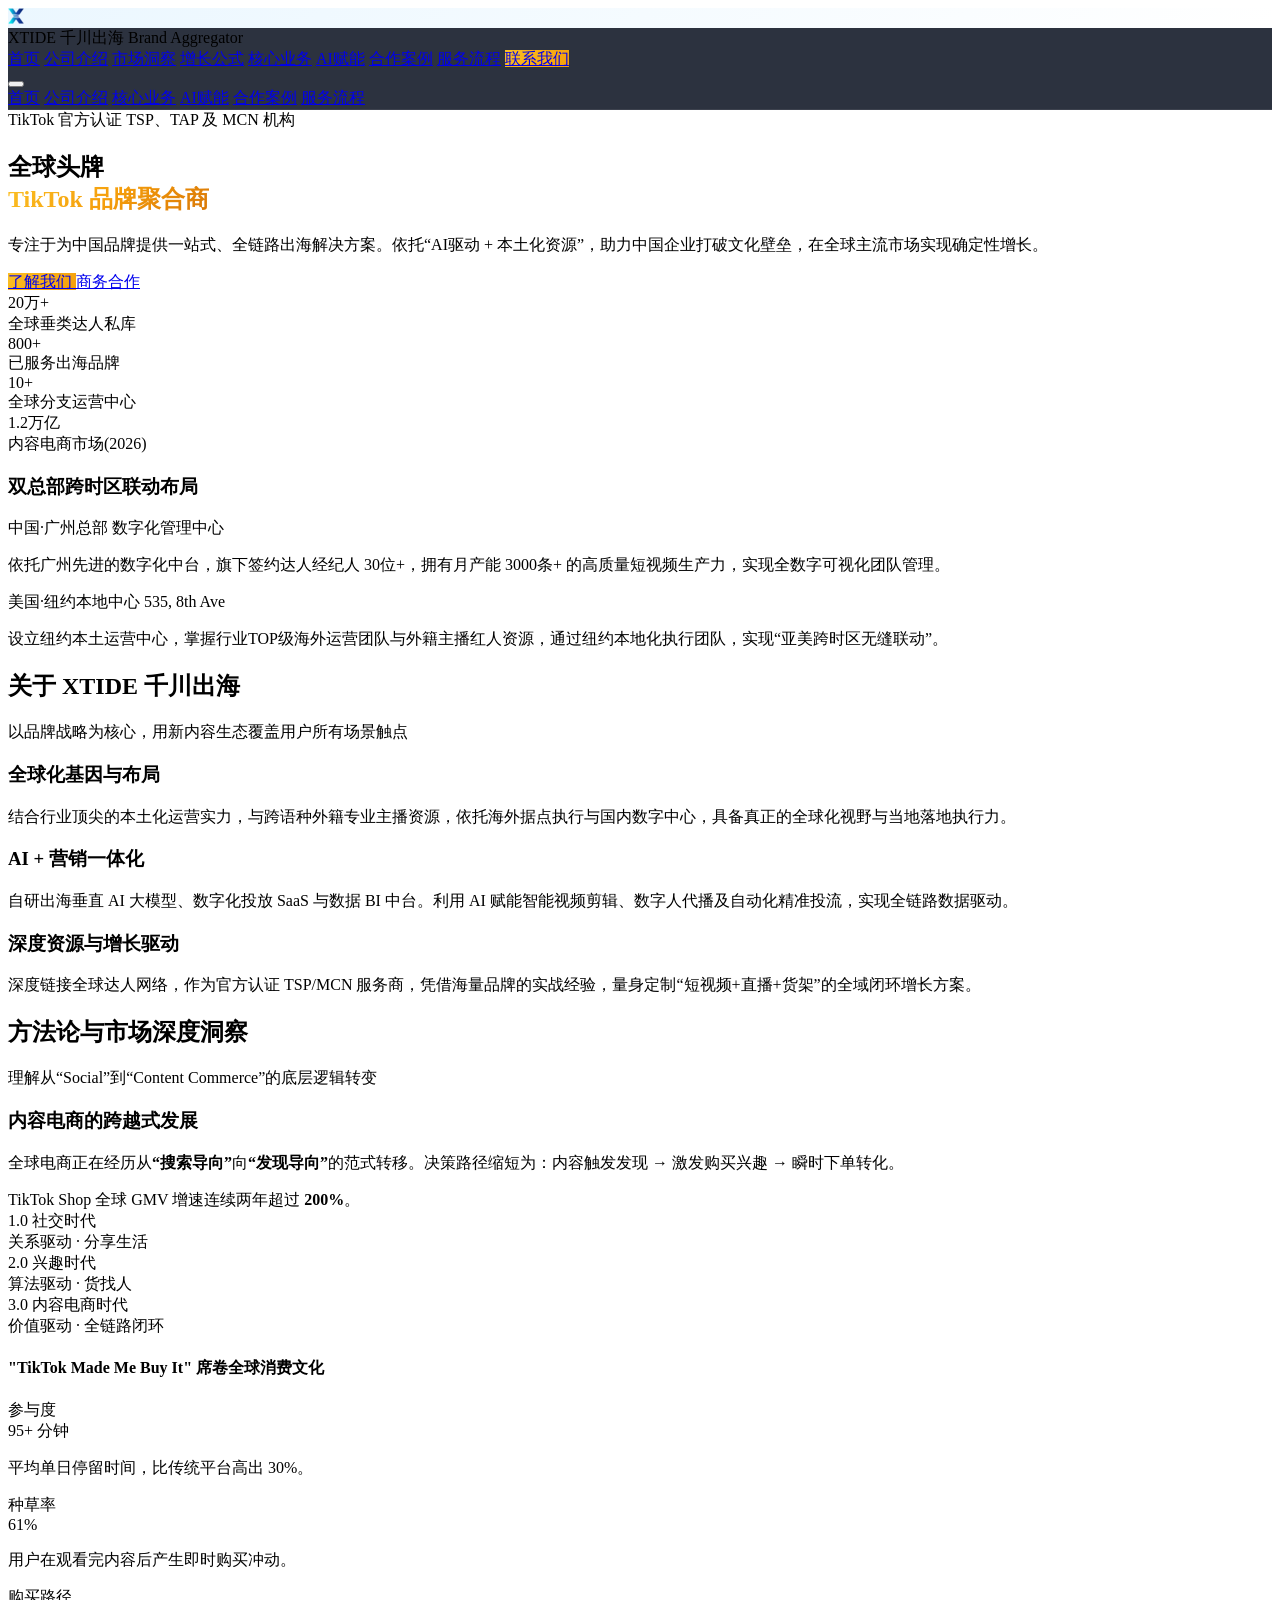
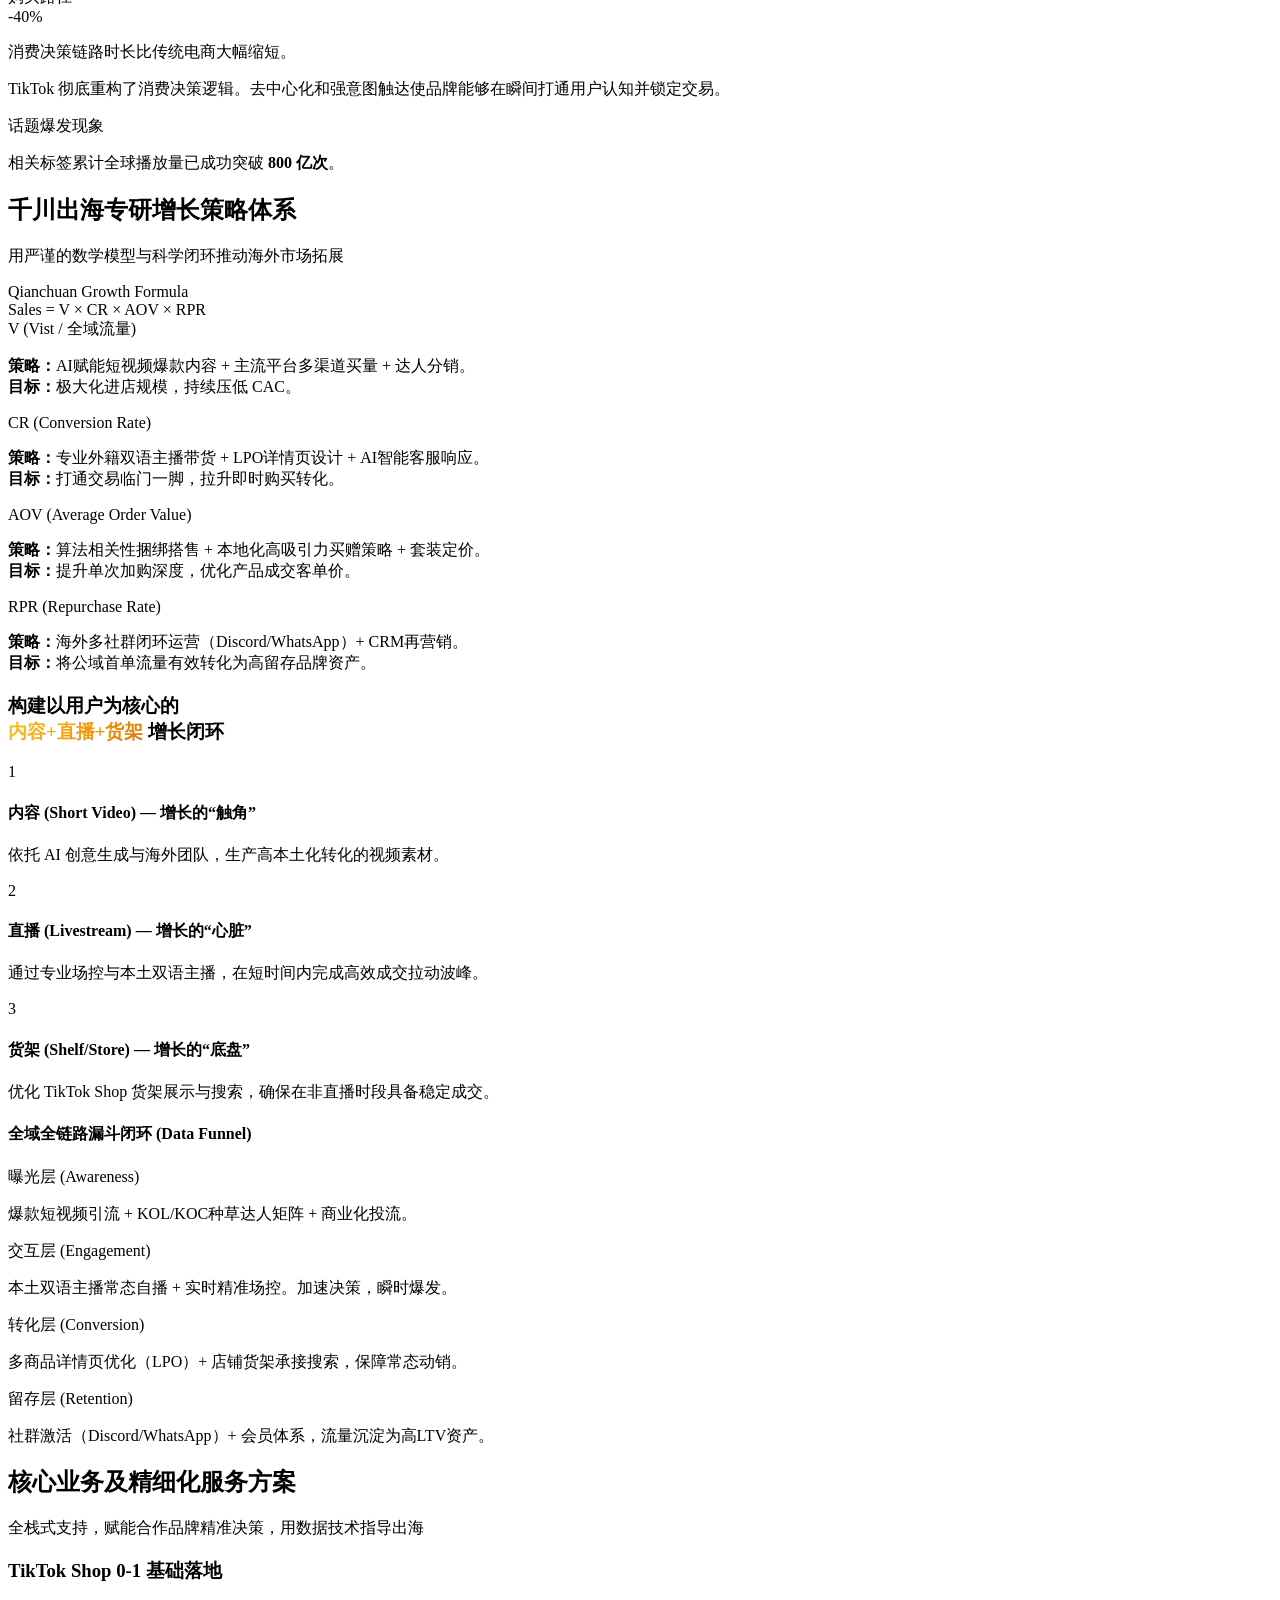
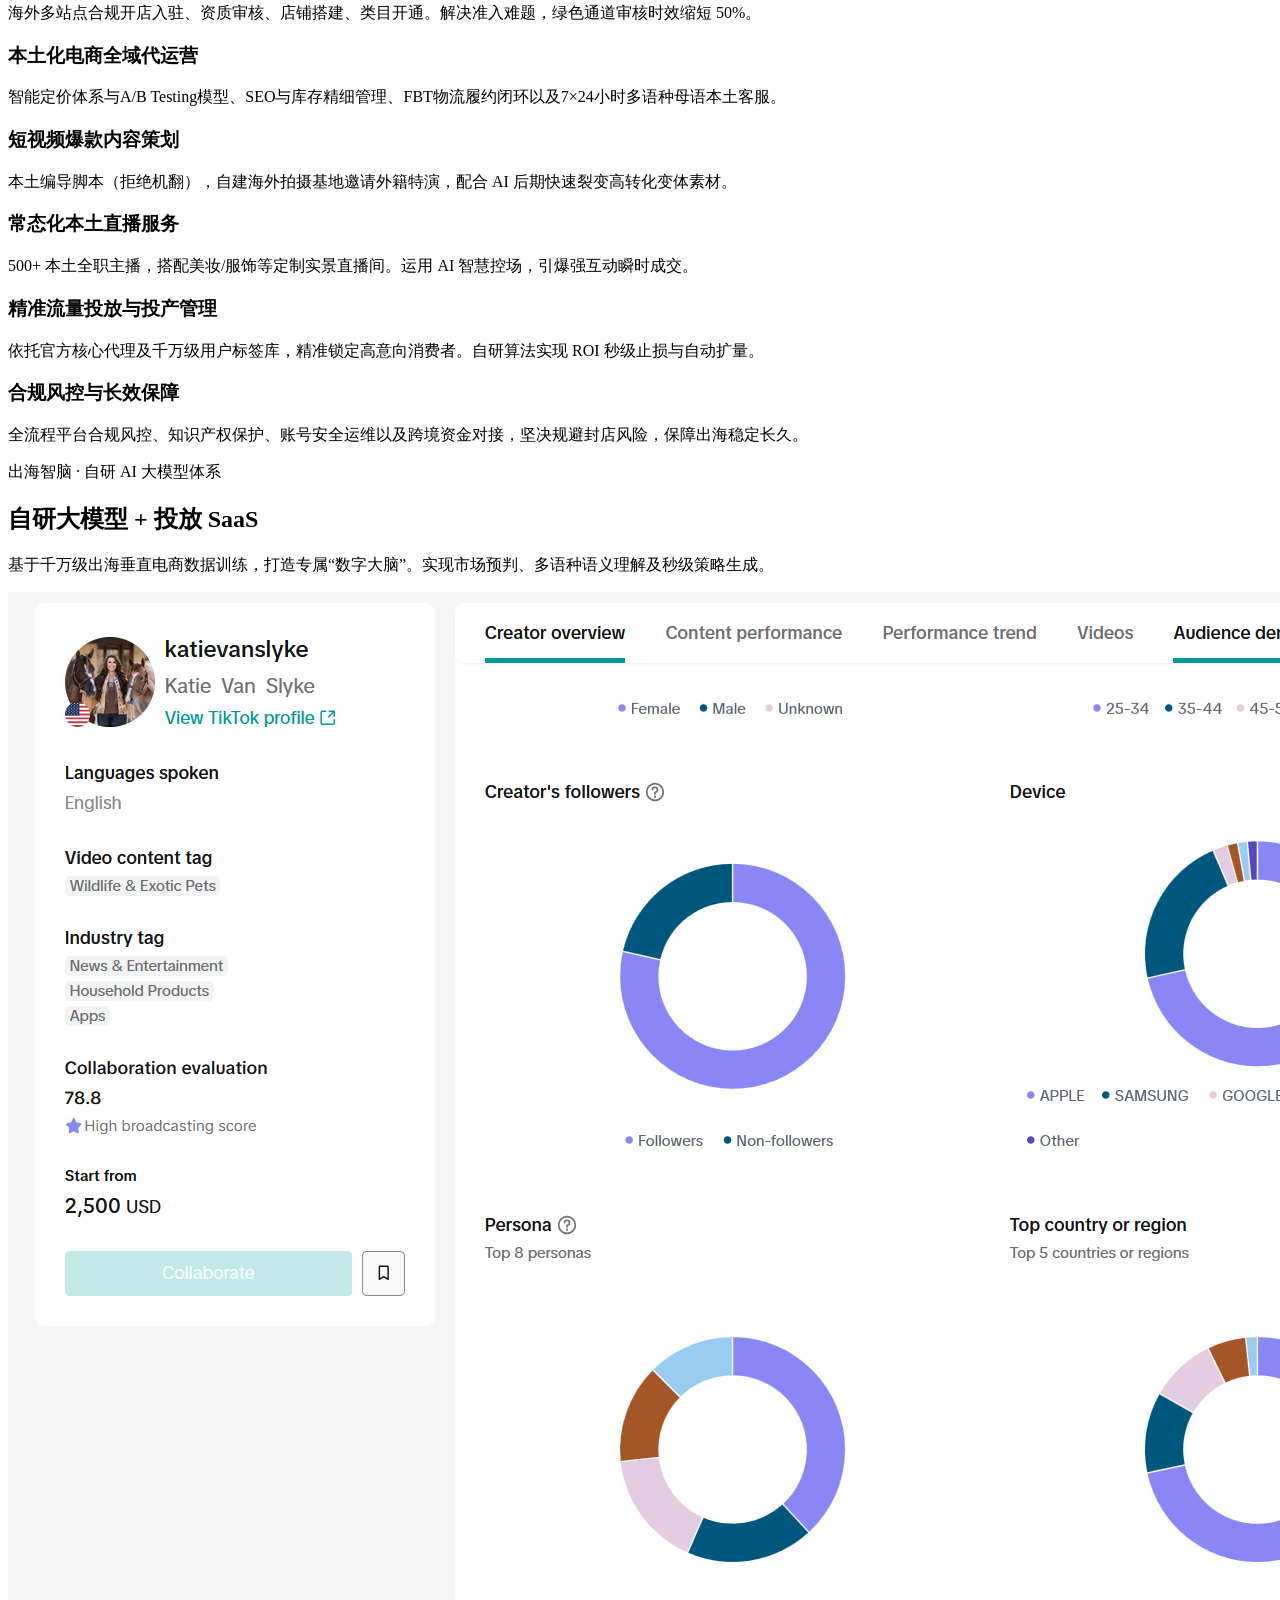
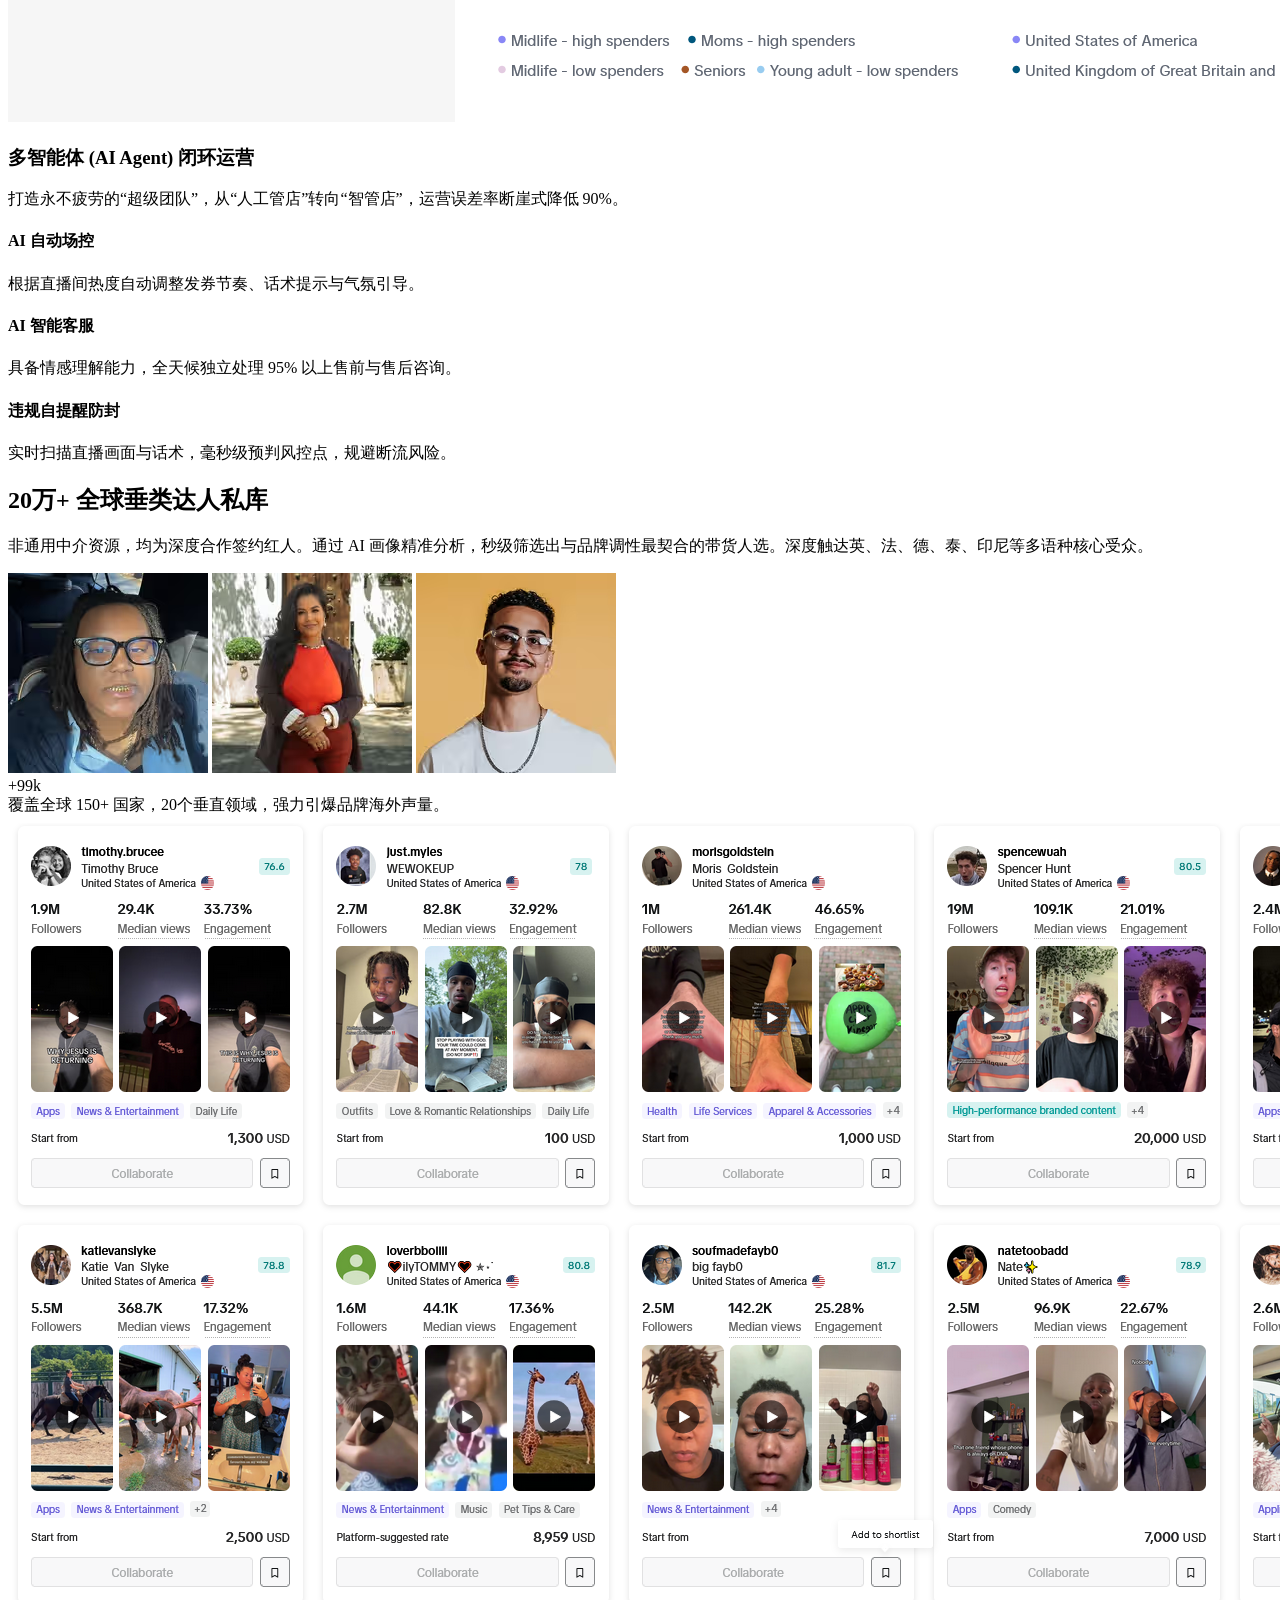
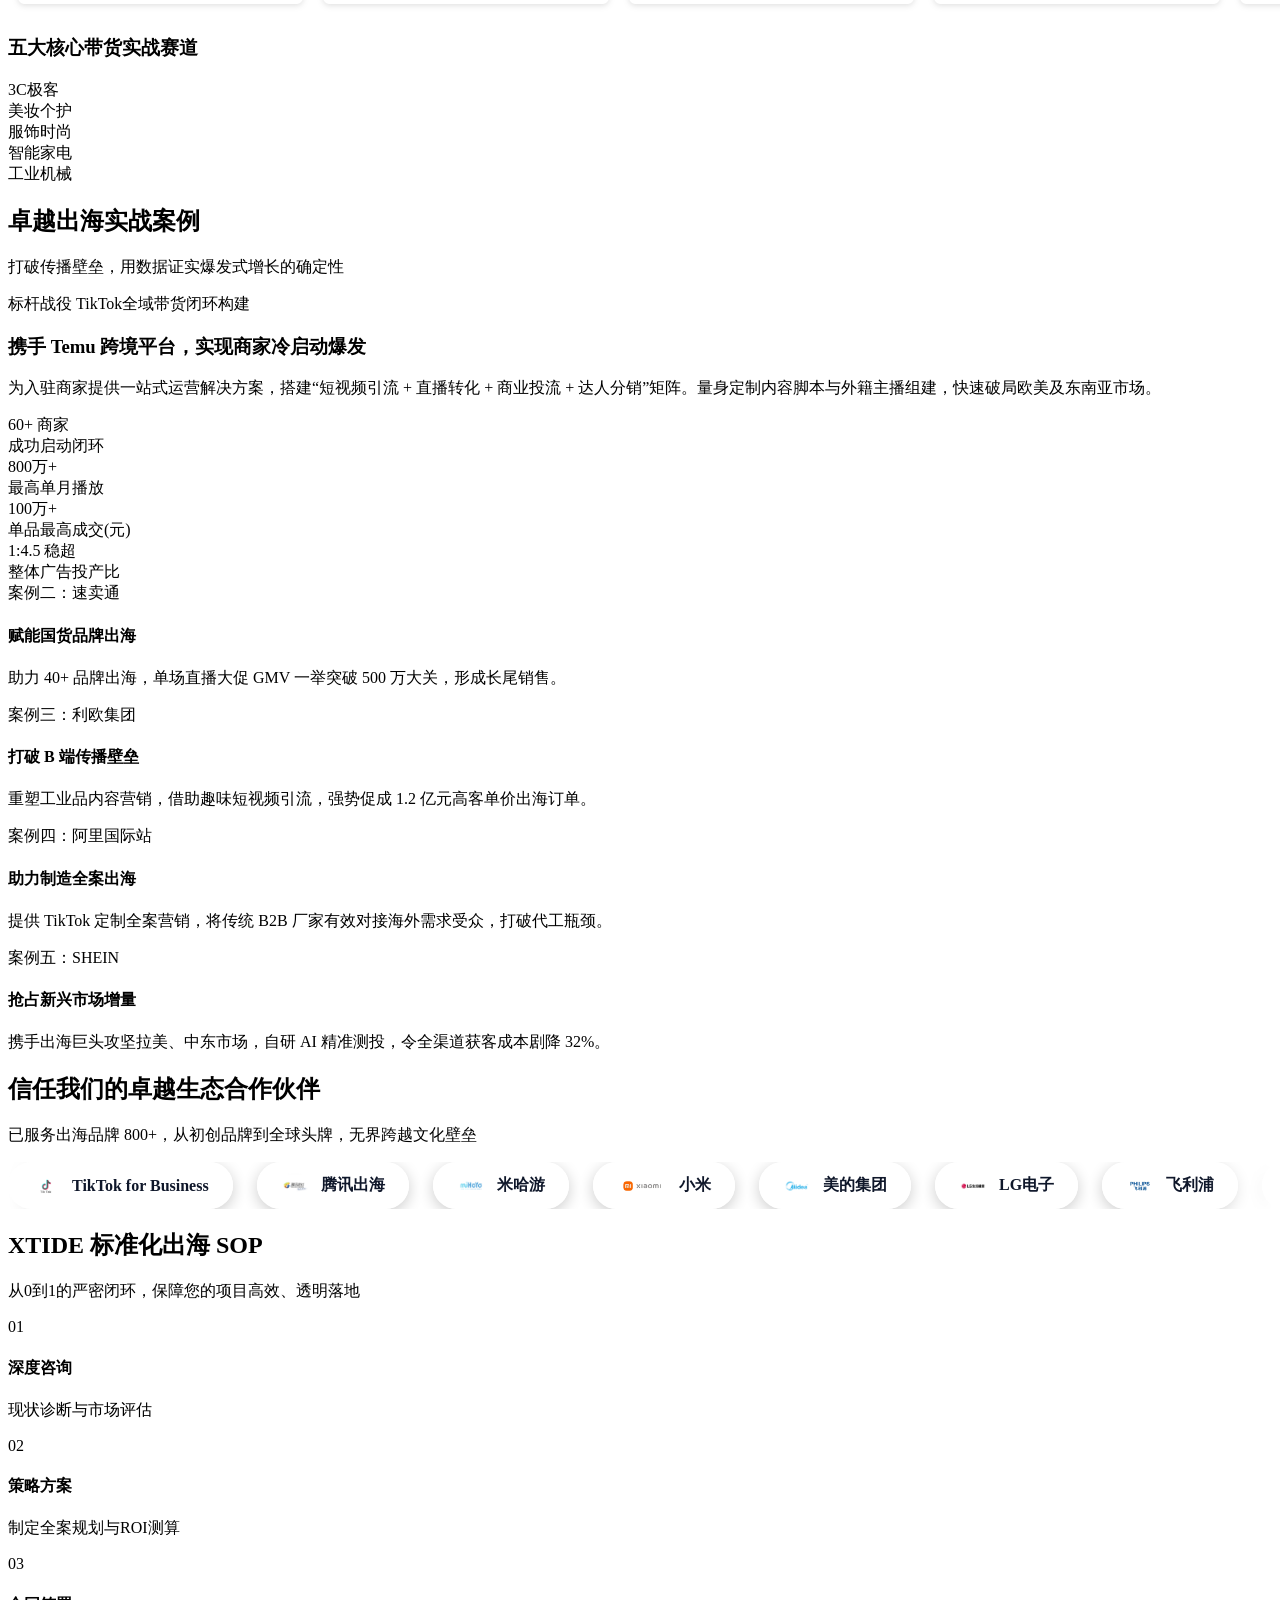
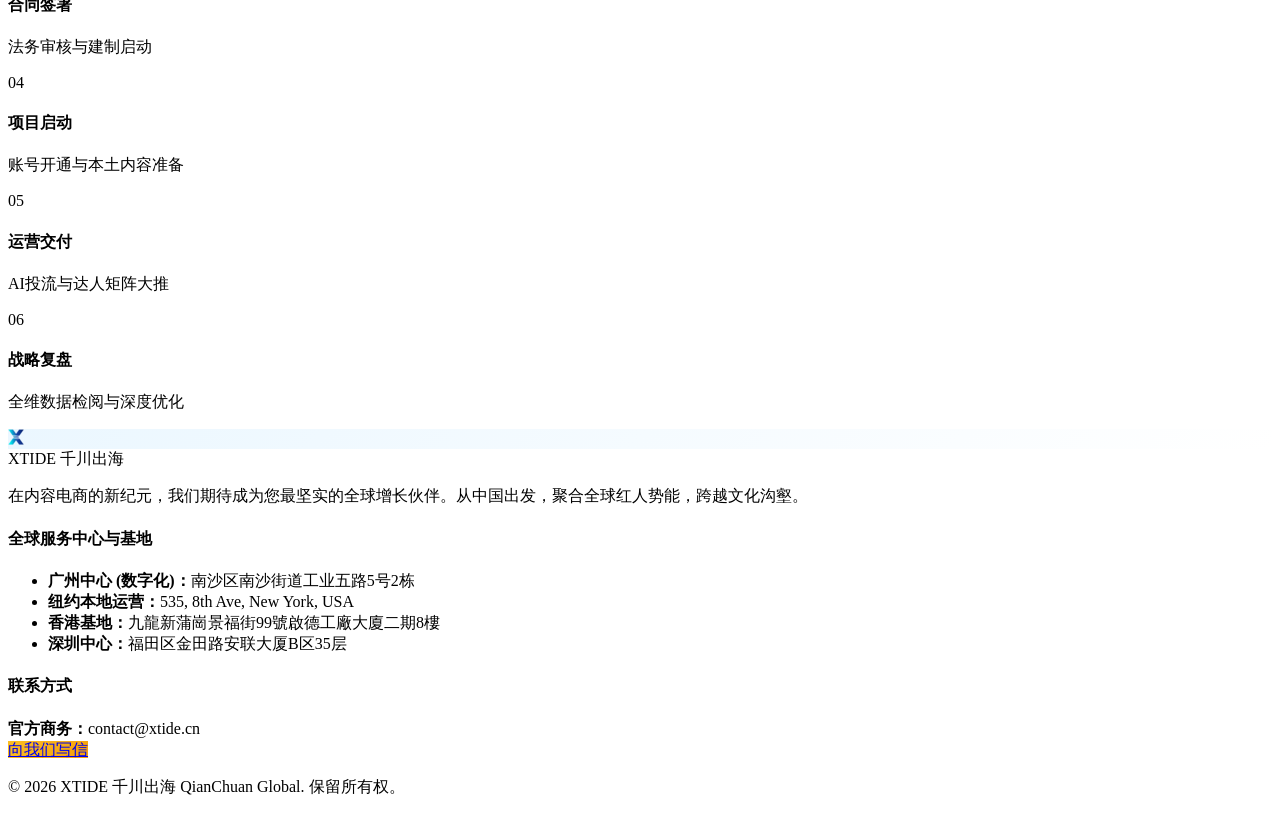
==== commit 933f3d45: "html" ====
--- a/index.html
+++ b/index.html
@@ -4,7 +4,7 @@
     <meta charset="UTF-8">
     <meta name="viewport" content="width=device-width, initial-scale=1.0">
     <meta name="facebook-domain-verification" content="apd9x4sytpk3ife1zcpwjq4dug23fg" />
-    <title>千川出海 QianChuan Global - TikTok全域增长服务商</title>
+    <title>千川出海 XTIDE - 全球领先的 TikTok 品牌聚合商</title>
     <!-- Tailwind CSS -->
     <script src="https://modao.cc/agent-py/static/source/js/tailwindcss.js"></script>
     <!-- Iconify -->
@@ -20,9 +20,9 @@
             animation: pulse-gold 3s cubic-bezier(0.4, 0, 0.6, 1) infinite;
         }
         .glass-nav {
-            background: rgba(10, 10, 10, 0.8);
+            background: rgba(8, 15, 30, 0.85);
             backdrop-filter: blur(12px);
-            border-bottom: 1px solid rgba(255, 255, 255, 0.1);
+            border-bottom: 1px solid rgba(255, 255, 255, 0.08);
         }
         .text-gradient-gold {
             background: linear-gradient(135deg, #fbbf24 0%, #f59e0b 50%, #d97706 100%);
@@ -36,699 +36,915 @@
             background: linear-gradient(135deg, #ebf7ff 0%, #ffffff 100%);
         }
         .card-hover {
-            transition: all 0.3s ease;
+            transition: all 0.3s cubic-bezier(0.4, 0, 0.2, 1);
         }
         .card-hover:hover {
-            transform: translateY(-10px);
-            box-shadow: 0 20px 40px rgba(0, 0, 0, 0.4);
-            border-color: rgba(245, 158, 11, 0.5);
+            transform: translateY(-8px);
+            box-shadow: 0 20px 40px rgba(245, 158, 11, 0.15);
+            border-color: rgba(245, 158, 11, 0.4);
         }
         .tech-border {
-            border: 1px solid rgba(255, 255, 255, 0.1);
-        }
-        scroll-behavior: smooth;
+            border: 1px solid rgba(255, 255, 255, 0.08);
+        }
+        html {
+            scroll-behavior: smooth;
+        }
+        /* Custom scrollbar */
+        ::-webkit-scrollbar {
+            width: 8px;
+        }
+        ::-webkit-scrollbar-track {
+            background: #020617;
+        }
+        ::-webkit-scrollbar-thumb {
+            background: #1e293b;
+            border-radius: 4px;
+        }
+        ::-webkit-scrollbar-thumb:hover {
+            background: #f59e0b;
+        }
+        
+        /* Brands Marquee CSS (已修复挤压变形问题) */
+        .brands-marquee-wrapper {
+            overflow: hidden;
+            display: flex;
+            width: 100%;
+            mask-image: linear-gradient(to right, transparent, black 5%, black 95%, transparent);
+            -webkit-mask-image: linear-gradient(to right, transparent, black 5%, black 95%, transparent);
+        }
+        .brands-marquee {
+            display: flex;
+            width: max-content;
+            animation: scroll-left 35s linear infinite;
+            gap: 1.5rem;
+            padding-right: 1.5rem;
+        }
+        .brands-marquee:hover {
+            animation-play-state: paused;
+        }
+        @keyframes scroll-left {
+            0% { transform: translateX(0); }
+            100% { transform: translateX(-50%); }
+        }
+        .brand-item {
+            display: flex;
+            align-items: center;
+            justify-content: center;
+            gap: 0.75rem;
+            background: rgba(255, 255, 255, 0.95);
+            padding: 0.6rem 1.5rem;
+            border-radius: 9999px;
+            color: #0f172a;
+            font-weight: 700;
+            box-shadow: 0 4px 15px rgba(0, 0, 0, 0.2);
+            transition: all 0.3s;
+            /* 关键修复代码：禁止文字换行和元素被挤压 */
+            white-space: nowrap; 
+            flex-shrink: 0; 
+        }
+        .brand-item:hover {
+            background: #ffffff;
+            transform: translateY(-2px);
+            box-shadow: 0 6px 20px rgba(245, 158, 11, 0.3);
+        }
+        .brand-item img {
+            height: 28px;
+            width: auto;
+            object-fit: contain;
+            flex-shrink: 0; /* 防止图片自身变形 */
+        }
     </style>
-    <link rel="stylesheet" href="style.css">
-    <link rel="stylesheet" href="bf-stats.css">
-    <script src="locales.js"></script>
 </head>
 <body class="bg-slate-950 text-slate-200 font-sans leading-relaxed overflow-x-hidden">
 
     <!-- 1. 顶部导航栏 -->
     <nav class="fixed top-0 left-0 right-0 z-50 glass-nav">
         <div class="max-w-[1440px] mx-auto px-6 h-20 flex items-center justify-between">
-            <div class="flex items-center gap-2">
-                <div class="w-10 h-10 bg-logo rounded-lg flex items-center justify-center">
-                    <img src="favicon.ico">
-                    <!--<iconify-icon icon="mdi:waves" class="text-white text-2xl"></iconify-icon>-->
-                </div>
-                <span class="text-2xl font-bold tracking-tighter text-white">千川出海 <span class="text-amber-500 font-light text-lg ml-1">QianChuan Global</span></span>
+            <div class="flex items-center gap-3">
+                <div class="w-10 h-10 bg-logo rounded-lg flex items-center justify-center shadow-lg p-1">
+                    <img src="favicon.ico" alt="Favicon" class="w-full h-full object-contain">
+                </div>
+                <div class="flex flex-col">
+                    <span class="text-xl font-bold tracking-tight text-white flex items-center gap-1">XTIDE 千川出海</span>
+                    <span class="text-[10px] text-slate-400 tracking-wider uppercase font-semibold">Brand Aggregator</span>
+                </div>
             </div>
             
-            <div class="hidden lg:flex items-center gap-8 text-sm font-medium">
+            <div class="hidden xl:flex items-center gap-8 text-sm font-medium">
                 <a href="#home" class="hover:text-amber-500 transition-colors">首页</a>
+                <a href="#about" class="hover:text-amber-500 transition-colors">公司介绍</a>
+                <a href="#insights" class="hover:text-amber-500 transition-colors">市场洞察</a>
+                <a href="#formula" class="hover:text-amber-500 transition-colors">增长公式</a>
                 <a href="#business" class="hover:text-amber-500 transition-colors">核心业务</a>
-                <a href="#engine" class="hover:text-amber-500 transition-colors">增长引擎</a>
+                <a href="#ai" class="hover:text-amber-500 transition-colors">AI赋能</a>
+                <a href="#case" class="hover:text-amber-500 transition-colors">合作案例</a>
                 <a href="#process" class="hover:text-amber-500 transition-colors">服务流程</a>
-                <a href="#case" class="hover:text-amber-500 transition-colors">合作案例</a>
-                <a href="#ai" class="hover:text-amber-500 transition-colors">AI赋能</a>
-                <a href="#kol" class="hover:text-amber-500 transition-colors">达人资源</a>
-                <a href="mailto:contact@xtide.cn" class="px-6 py-2.5 bg-gradient-gold text-white rounded-full hover:shadow-[0_0_20px_rgba(245,158,11,0.4)] transition-all font-semibold">商务合作</a>
+                <a href="mailto:contact@xtide.cn" class="px-5 py-2.5 bg-gradient-gold text-slate-950 rounded-full hover:shadow-[0_0_20px_rgba(245,158,11,0.4)] transition-all font-bold">联系我们</a>
             </div>
             
-            <button class="lg:hidden text-white text-3xl">
+            <button class="xl:hidden text-white text-3xl" onclick="toggleMobileMenu()">
                 <iconify-icon icon="mdi:menu"></iconify-icon>
             </button>
         </div>
+        <!-- 移动端侧边菜单占位（通过JS控制显示隐藏） -->
+        <div id="mobileMenu" class="hidden xl:hidden bg-slate-900 border-t border-white/10 px-6 py-4 space-y-3">
+            <a href="#home" class="block text-slate-300 hover:text-amber-500 py-1" onclick="toggleMobileMenu()">首页</a>
+            <a href="#about" class="block text-slate-300 hover:text-amber-500 py-1" onclick="toggleMobileMenu()">公司介绍</a>
+            <a href="#business" class="block text-slate-300 hover:text-amber-500 py-1" onclick="toggleMobileMenu()">核心业务</a>
+            <a href="#ai" class="block text-slate-300 hover:text-amber-500 py-1" onclick="toggleMobileMenu()">AI赋能</a>
+            <a href="#case" class="block text-slate-300 hover:text-amber-500 py-1" onclick="toggleMobileMenu()">合作案例</a>
+            <a href="#process" class="block text-slate-300 hover:text-amber-500 py-1" onclick="toggleMobileMenu()">服务流程</a>
+        </div>
     </nav>
 
     <!-- 2. Hero区域 -->
-    <section id="home" class="relative min-h-screen flex items-center pt-20 overflow-hidden">
-        <!-- 动态粒子背景占位 -->
+    <section id="home" class="relative min-h-screen flex items-center pt-20 overflow-hidden bg-slate-950">
+        <!-- 背景炫光装饰 -->
         <div class="absolute inset-0 z-0">
-            <div class="absolute top-1/4 left-1/4 w-96 h-96 bg-amber-500/10 rounded-full blur-[120px] animate-pulse"></div>
-            <div class="absolute bottom-1/4 right-1/4 w-[500px] h-[500px] bg-blue-500/5 rounded-full blur-[150px]"></div>
-        </div>
-<!---->
-        <div class="max-w-[1440px] mx-auto px-6 relative z-10 grid gap-12 items-center">
-            <div class="space-y-8">
-                <div class="inline-flex items-center gap-2 px-4 py-2 rounded-full bg-white/5 border border-white/10 text-amber-500 text-sm font-semibold">
-                    <iconify-icon icon="mdi:shield-check"></iconify-icon>
-                    TikTok For Business 官方核心代理
-                </div>
-                <h1 class="text-6xl lg:text-8xl font-black text-white leading-[1.1]">
-                    千川出海 <br/>
-                    <span class="text-gradient-gold">共赢全球</span>
-                </h1>
-                <p class="text-xl text-slate-400 max-w-xl leading-relaxed">
-                    TikTok全域增长伙伴｜品牌全球化一站式解决方案。从0-1快速起量，AI驱动全域增长，赋能品牌高质量出海。
-                </p>
-                <div class="flex flex-wrap gap-4">
-                    <a href="mailto:contact@xtide.cn" class="px-8 py-4 bg-gradient-gold text-white rounded-xl text-lg font-bold hover:scale-105 transition-transform flex items-center gap-2">
-                        立即咨询 <iconify-icon icon="mdi:arrow-right"></iconify-icon>
-                    </a>
-                    <a href="#business" class="px-8 py-4 bg-white/5 border border-white/10 text-white rounded-xl text-lg font-bold hover:bg-white/10 transition-colors">
-                        了解服务
-                    </a>
-                </div>
-                <!-- 数据展示 -->
-                <div class="pt-12 grid grid-cols-3 gap-8">
-                    <div>
-                        <div class="text-3xl font-bold text-white mb-1">100+</div>
-                        <div class="text-sm text-slate-500 uppercase tracking-wider">覆盖国家/地区</div>
-                    </div>
-                    <div>
-                        <div class="text-3xl font-bold text-white mb-1">1000+</div>
-                        <div class="text-sm text-slate-500 uppercase tracking-wider">服务出海商家</div>
-                    </div>
-                    <div>
-                        <div class="text-3xl font-bold text-white mb-1">3.0+</div>
-                        <div class="text-sm text-slate-500 uppercase tracking-wider">平均投产比 ROI</div>
-                    </div>
-                </div>
-            </div>
-        </div>
-    
-</section>
-
-
-
-    <!-- 3. 核心业务 -->
-    <section id="business" class="py-24 bg-slate-900/30">
+            <div class="absolute top-1/4 left-1/4 w-[400px] h-[400px] bg-amber-500/10 rounded-full blur-[120px] animate-pulse"></div>
+            <div class="absolute bottom-1/4 right-1/4 w-[600px] h-[600px] bg-blue-600/10 rounded-full blur-[150px]"></div>
+        </div>
+
+        <div class="max-w-[1440px] mx-auto px-6 relative z-10 w-full py-16">
+            <div class="grid lg:grid-cols-12 gap-12 items-center">
+                <div class="lg:col-span-7 space-y-8">
+                    <div class="inline-flex items-center gap-2 px-4 py-1.5 rounded-full bg-amber-500/10 border border-amber-500/20 text-amber-500 text-sm font-bold tracking-wide">
+                        <iconify-icon icon="mdi:shield-check"></iconify-icon>
+                        TikTok 官方认证 TSP、TAP 及 MCN 机构
+                    </div>
+                    <h1 class="text-5xl md:text-7xl font-black text-white leading-[1.15]">
+                        全球头牌 <br/>
+                        <span class="text-gradient-gold">TikTok 品牌聚合商</span>
+                    </h1>
+                    <p class="text-lg md:text-xl text-slate-400 max-w-2xl leading-relaxed">
+                        专注于为中国品牌提供一站式、全链路出海解决方案。依托“AI驱动 + 本土化资源”，助力中国企业打破文化壁垒，在全球主流市场实现确定性增长。
+                    </p>
+                    <div class="flex flex-wrap gap-4">
+                        <a href="#about" class="px-8 py-4 bg-gradient-gold text-slate-950 rounded-xl text-lg font-bold hover:scale-105 transition-transform flex items-center gap-2">
+                            了解我们 <iconify-icon icon="mdi:arrow-down"></iconify-icon>
+                        </a>
+                        <a href="mailto:contact@xtide.cn" class="px-8 py-4 bg-white/5 border border-white/10 text-white rounded-xl text-lg font-bold hover:bg-white/10 transition-colors">
+                            商务合作
+                        </a>
+                    </div>
+                    <!-- 数据亮点 -->
+                    <div class="pt-8 grid grid-cols-2 md:grid-cols-4 gap-6 border-t border-white/10">
+                        <div>
+                            <div class="text-3xl font-bold text-amber-500">20万+</div>
+                            <div class="text-xs text-slate-500 mt-1">全球垂类达人私库</div>
+                        </div>
+                        <div>
+                            <div class="text-3xl font-bold text-white">800+</div>
+                            <div class="text-xs text-slate-500 mt-1">已服务出海品牌</div>
+                        </div>
+                        <div>
+                            <div class="text-3xl font-bold text-white">10+</div>
+                            <div class="text-xs text-slate-500 mt-1">全球分支运营中心</div>
+                        </div>
+                        <div>
+                            <div class="text-3xl font-bold text-white">1.2万亿</div>
+                            <div class="text-xs text-slate-500 mt-1">内容电商市场(2026)</div>
+                        </div>
+                    </div>
+                </div>
+                
+                <!-- 广州、纽约双基地布局展示 -->
+                <div class="lg:col-span-5 bg-slate-900/50 rounded-3xl p-8 border border-white/10 space-y-6 shadow-2xl">
+                    <h3 class="text-xl font-bold text-white flex items-center gap-2">
+                        <iconify-icon icon="mdi:earth" class="text-amber-500 text-2xl"></iconify-icon>
+                        双总部跨时区联动布局
+                    </h3>
+                    
+                    <div class="space-y-4 border-b border-white/5 pb-4">
+                        <div class="flex justify-between items-center">
+                            <span class="text-amber-500 font-bold flex items-center gap-1.5 text-base">
+                                <iconify-icon icon="mdi:map-marker"></iconify-icon> 中国·广州总部
+                            </span>
+                            <span class="text-xs px-2.5 py-0.5 rounded bg-amber-500/10 text-amber-500">数字化管理中心</span>
+                        </div>
+                        <p class="text-sm text-slate-400">
+                            依托广州先进的数字化中台，旗下签约达人经纪人 30位+，拥有月产能 3000条+ 的高质量短视频生产力，实现全数字可视化团队管理。
+                        </p>
+                    </div>
+
+                    <div class="space-y-4">
+                        <div class="flex justify-between items-center">
+                            <span class="text-blue-400 font-bold flex items-center gap-1.5 text-base">
+                                <iconify-icon icon="mdi:map-marker"></iconify-icon> 美国·纽约本地中心
+                            </span>
+                            <span class="text-xs px-2.5 py-0.5 rounded bg-blue-500/10 text-blue-400">535, 8th Ave</span>
+                        </div>
+                        <p class="text-sm text-slate-400">
+                            设立纽约本土运营中心，掌握行业TOP级海外运营团队与外籍主播红人资源，通过纽约本地化执行团队，实现“亚美跨时区无缝联动”。
+                        </p>
+                    </div>
+                </div>
+            </div>
+        </div>
+    </section>
+
+    <!-- 3. 公司介绍 & 三大支柱 (About Section) -->
+    <section id="about" class="py-24 bg-slate-900/30 border-t border-white/5">
         <div class="max-w-[1440px] mx-auto px-6">
             <div class="text-center mb-16 space-y-4">
-                <h2 class="text-4xl font-bold text-white">核心业务能力</h2>
+                <h2 class="text-4xl font-bold text-white">关于 XTIDE 千川出海</h2>
                 <div class="w-20 h-1 bg-gradient-gold mx-auto"></div>
-                <p class="text-slate-400 max-w-2xl mx-auto">全链路专业服务，打通品牌出海每一个关键环节</p>
-            </div>
-<!---->
-            <div class="grid md:grid-cols-2 lg:grid-cols-3 gap-6">
+                <p class="text-slate-400 max-w-2xl mx-auto">以品牌战略为核心，用新内容生态覆盖用户所有场景触点</p>
+            </div>
+
+            <div class="grid md:grid-cols-3 gap-8">
+                <!-- 支柱一：全球化基因 -->
+                <div class="p-8 rounded-2xl bg-slate-900 border border-white/5 hover:border-amber-500/30 transition-all">
+                    <div class="w-14 h-14 rounded-xl bg-amber-500/10 flex items-center justify-center mb-6">
+                        <iconify-icon icon="mdi:web" class="text-3xl text-amber-500"></iconify-icon>
+                    </div>
+                    <h3 class="text-2xl font-bold text-white mb-4">全球化基因与布局</h3>
+                    <p class="text-slate-400 text-sm leading-relaxed">
+                        结合行业顶尖的本土化运营实力，与跨语种外籍专业主播资源，依托海外据点执行与国内数字中心，具备真正的全球化视野与当地落地执行力。
+                    </p>
+                </div>
+
+                <!-- 支柱二：AI+营销一体化 -->
+                <div class="p-8 rounded-2xl bg-slate-900 border border-white/5 hover:border-amber-500/30 transition-all">
+                    <div class="w-14 h-14 rounded-xl bg-blue-500/10 flex items-center justify-center mb-6">
+                        <iconify-icon icon="mdi:brain-freeze" class="text-3xl text-blue-400"></iconify-icon>
+                    </div>
+                    <h3 class="text-2xl font-bold text-white mb-4">AI + 营销一体化</h3>
+                    <p class="text-slate-400 text-sm leading-relaxed">
+                        自研出海垂直 AI 大模型、数字化投放 SaaS 与数据 BI 中台。利用 AI 赋能智能视频剪辑、数字人代播及自动化精准投流，实现全链路数据驱动。
+                    </p>
+                </div>
+
+                <!-- 支柱三：深度资源与增长驱动 -->
+                <div class="p-8 rounded-2xl bg-slate-900 border border-white/5 hover:border-amber-500/30 transition-all">
+                    <div class="w-14 h-14 rounded-xl bg-purple-500/10 flex items-center justify-center mb-6">
+                        <iconify-icon icon="mdi:chart-scatter-plot" class="text-3xl text-purple-400"></iconify-icon>
+                    </div>
+                    <h3 class="text-2xl font-bold text-white mb-4">深度资源与增长驱动</h3>
+                    <p class="text-slate-400 text-sm leading-relaxed">
+                        深度链接全球达人网络，作为官方认证 TSP/MCN 服务商，凭借海量品牌的实战经验，量身定制“短视频+直播+货架”的全域闭环增长方案。
+                    </p>
+                </div>
+            </div>
+        </div>
+    </section>
+
+    <!-- 4. 市场洞察 (Insights Section) -->
+    <section id="insights" class="py-24 bg-slate-900/30 border-t border-white/5">
+        <div class="max-w-[1440px] mx-auto px-6">
+            <div class="text-center mb-16 space-y-4">
+                <h2 class="text-4xl font-bold text-white">方法论与市场深度洞察</h2>
+                <div class="w-20 h-1 bg-gradient-gold mx-auto"></div>
+                <p class="text-slate-400 max-w-2xl mx-auto">理解从“Social”到“Content Commerce”的底层逻辑转变</p>
+            </div>
+
+            <div class="grid lg:grid-cols-12 gap-12 items-center mb-16">
+                <div class="lg:col-span-5 space-y-6">
+                    <h3 class="text-2xl font-bold text-white">内容电商的跨越式发展</h3>
+                    <p class="text-slate-400 text-sm leading-relaxed">
+                        全球电商正在经历从<b>“搜索导向”</b>向<b>“发现导向”</b>的范式转移。决策路径缩短为：内容触发发现 &rarr; 激发购买兴趣 &rarr; 瞬时下单转化。
+                    </p>
+                    <div class="pt-4 text-sm text-slate-400 border-t border-white/10">
+                        TikTok Shop 全球 GMV 增速连续两年超过 <b class="text-amber-500 text-lg">200%</b>。
+                    </div>
+                </div>
+                <div class="lg:col-span-7 bg-slate-900 rounded-2xl p-6 border border-white/5">
+                    <div class="space-y-6">
+                        <div class="grid grid-cols-3 gap-4 text-center text-xs">
+                            <div class="p-3 bg-slate-800 rounded">
+                                <div class="font-bold text-white mb-1">1.0 社交时代</div>
+                                <span class="text-[10px] text-slate-500">关系驱动 · 分享生活</span>
+                            </div>
+                            <div class="p-3 bg-slate-800 rounded">
+                                <div class="font-bold text-white mb-1">2.0 兴趣时代</div>
+                                <span class="text-[10px] text-slate-500">算法驱动 · 货找人</span>
+                            </div>
+                            <div class="p-3 bg-amber-500 text-slate-950 font-bold rounded">
+                                <div class="mb-1">3.0 内容电商时代</div>
+                                <span class="text-[10px] text-slate-900">价值驱动 · 全链路闭环</span>
+                            </div>
+                        </div>
+                    </div>
+                </div>
+            </div>
+
+            <!-- 用户消费行为改变 -->
+            <div class="grid lg:grid-cols-12 gap-12 items-center">
+                <div class="lg:col-span-7 bg-slate-900 rounded-2xl p-8 border border-white/5 space-y-6">
+                    <h4 class="text-lg font-bold text-white">"TikTok Made Me Buy It" 席卷全球消费文化</h4>
+                    <div class="grid md:grid-cols-3 gap-4">
+                        <div class="p-5 bg-slate-950 rounded-xl border border-white/5">
+                            <div class="text-slate-500 text-xs mb-1 uppercase tracking-wider">参与度</div>
+                            <div class="text-xl font-bold text-white mb-2">95+ 分钟</div>
+                            <p class="text-[11px] text-slate-400">平均单日停留时间，比传统平台高出 30%。</p>
+                        </div>
+                        <div class="p-5 bg-slate-950 rounded-xl border border-white/5">
+                            <div class="text-slate-500 text-xs mb-1 uppercase tracking-wider">种草率</div>
+                            <div class="text-xl font-bold text-white mb-2">61%</div>
+                            <p class="text-[11px] text-slate-400">用户在观看完内容后产生即时购买冲动。</p>
+                        </div>
+                        <div class="p-5 bg-slate-950 rounded-xl border border-white/5">
+                            <div class="text-slate-500 text-xs mb-1 uppercase tracking-wider">购买路径</div>
+                            <div class="text-xl font-bold text-white mb-2">-40%</div>
+                            <p class="text-[11px] text-slate-400">消费决策链路时长比传统电商大幅缩短。</p>
+                        </div>
+                    </div>
+                </div>
+                <div class="lg:col-span-5 space-y-6">
+                    <p class="text-slate-400 text-sm leading-relaxed">
+                        TikTok 彻底重构了消费决策逻辑。去中心化和强意图触达使品牌能够在瞬间打通用户认知并锁定交易。
+                    </p>
+                    <div class="p-4 bg-white/5 rounded-xl border border-white/10 flex items-center gap-4">
+                        <iconify-icon icon="mdi:tag-multiple" class="text-4xl text-amber-500"></iconify-icon>
+                        <div>
+                            <div class="text-white font-bold text-sm">话题爆发现象</div>
+                            <p class="text-xs text-slate-400 mt-1">相关标签累计全球播放量已成功突破 <b>800 亿次</b>。</p>
+                        </div>
+                    </div>
+                </div>
+            </div>
+        </div>
+    </section>
+
+    <!-- 5. 千川增长公式与全域全链路漏斗 -->
+    <section id="formula" class="py-24 bg-slate-950">
+        <div class="max-w-[1440px] mx-auto px-6">
+            <div class="text-center mb-16 space-y-4">
+                <h2 class="text-4xl font-bold text-white">千川出海专研增长策略体系</h2>
+                <div class="w-20 h-1 bg-gradient-gold mx-auto"></div>
+                <p class="text-slate-400 max-w-2xl mx-auto">用严谨的数学模型与科学闭环推动海外市场拓展</p>
+            </div>
+
+            <!-- 公式展示 -->
+            <div class="bg-gradient-to-r from-slate-900 to-slate-950 border border-amber-500/20 rounded-3xl p-8 text-center mb-16 shadow-[0_0_30px_rgba(245,158,11,0.05)]">
+                <span class="text-xs text-amber-500 tracking-widest uppercase font-bold">Qianchuan Growth Formula</span>
+                <div class="text-4xl md:text-6xl font-black text-white my-6 tracking-tight">
+                    Sales = <span class="text-amber-500">V</span> × <span class="text-blue-400">CR</span> × <span class="text-purple-400">AOV</span> × <span class="text-emerald-400">RPR</span>
+                </div>
+                
+                <div class="grid md:grid-cols-4 gap-6 text-left pt-6 border-t border-white/10">
+                    <div class="space-y-2">
+                        <div class="text-amber-500 font-bold flex items-center gap-1.5">
+                            <span>V (Vist / 全域流量)</span>
+                        </div>
+                        <p class="text-xs text-slate-400">
+                            <b>策略：</b>AI赋能短视频爆款内容 + 主流平台多渠道买量 + 达人分销。<br/>
+                            <b>目标：</b>极大化进店规模，持续压低 CAC。
+                        </p>
+                    </div>
+                    <div class="space-y-2">
+                        <div class="text-blue-400 font-bold flex items-center gap-1.5">
+                            <span>CR (Conversion Rate)</span>
+                        </div>
+                        <p class="text-xs text-slate-400">
+                            <b>策略：</b>专业外籍双语主播带货 + LPO详情页设计 + AI智能客服响应。<br/>
+                            <b>目标：</b>打通交易临门一脚，拉升即时购买转化。
+                        </p>
+                    </div>
+                    <div class="space-y-2">
+                        <div class="text-purple-400 font-bold flex items-center gap-1.5">
+                            <span>AOV (Average Order Value)</span>
+                        </div>
+                        <p class="text-xs text-slate-400">
+                            <b>策略：</b>算法相关性捆绑搭售 + 本地化高吸引力买赠策略 + 套装定价。<br/>
+                            <b>目标：</b>提升单次加购深度，优化产品成交客单价。
+                        </p>
+                    </div>
+                    <div class="space-y-2">
+                        <div class="text-emerald-400 font-bold flex items-center gap-1.5">
+                            <span>RPR (Repurchase Rate)</span>
+                        </div>
+                        <p class="text-xs text-slate-400">
+                            <b>策略：</b>海外多社群闭环运营（Discord/WhatsApp）+ CRM再营销。<br/>
+                            <b>目标：</b>将公域首单流量有效转化为高留存品牌资产。
+                        </p>
+                    </div>
+                </div>
+            </div>
+
+            <!-- 三位一体增长引擎与漏斗 -->
+            <div class="grid lg:grid-cols-12 gap-12 items-center">
+                <div class="lg:col-span-5 space-y-6">
+                    <h3 class="text-3xl font-bold text-white leading-snug">
+                        构建以用户为核心的 <br/>
+                        <span class="text-gradient-gold">内容+直播+货架</span> 增长闭环
+                    </h3>
+                    <div class="space-y-3 pt-2">
+                        <div class="flex items-start gap-3">
+                            <span class="w-6 h-6 rounded-full bg-amber-500/10 text-amber-500 font-bold text-xs flex items-center justify-center shrink-0 mt-1">1</span>
+                            <div>
+                                <h4 class="text-sm font-bold text-white">内容 (Short Video) &mdash; 增长的“触角”</h4>
+                                <p class="text-xs text-slate-500 mt-1">依托 AI 创意生成与海外团队，生产高本土化转化的视频素材。</p>
+                            </div>
+                        </div>
+                        <div class="flex items-start gap-3">
+                            <span class="w-6 h-6 rounded-full bg-blue-500/10 text-blue-400 font-bold text-xs flex items-center justify-center shrink-0 mt-1">2</span>
+                            <div>
+                                <h4 class="text-sm font-bold text-white">直播 (Livestream) &mdash; 增长的“心脏”</h4>
+                                <p class="text-xs text-slate-500 mt-1">通过专业场控与本土双语主播，在短时间内完成高效成交拉动波峰。</p>
+                            </div>
+                        </div>
+                        <div class="flex items-start gap-3">
+                            <span class="w-6 h-6 rounded-full bg-purple-500/10 text-purple-400 font-bold text-xs flex items-center justify-center shrink-0 mt-1">3</span>
+                            <div>
+                                <h4 class="text-sm font-bold text-white">货架 (Shelf/Store) &mdash; 增长的“底盘”</h4>
+                                <p class="text-xs text-slate-500 mt-1">优化 TikTok Shop 货架展示与搜索，确保在非直播时段具备稳定成交。</p>
+                            </div>
+                        </div>
+                    </div>
+                </div>
+
+                <div class="lg:col-span-7 bg-slate-900 rounded-3xl p-8 border border-white/5 space-y-6">
+                    <h4 class="font-bold text-white">全域全链路漏斗闭环 (Data Funnel)</h4>
+                    <div class="space-y-4">
+                        <div class="relative bg-slate-950 p-4 rounded-xl border-l-4 border-amber-500">
+                            <div class="flex justify-between items-center mb-1">
+                                <span class="text-sm font-bold text-white">曝光层 (Awareness)</span>
+                            </div>
+                            <p class="text-xs text-slate-400">爆款短视频引流 + KOL/KOC种草达人矩阵 + 商业化投流。</p>
+                        </div>
+                        <div class="relative bg-slate-950 p-4 rounded-xl border-l-4 border-blue-400">
+                            <div class="flex justify-between items-center mb-1">
+                                <span class="text-sm font-bold text-white">交互层 (Engagement)</span>
+                            </div>
+                            <p class="text-xs text-slate-400">本土双语主播常态自播 + 实时精准场控。加速决策，瞬时爆发。</p>
+                        </div>
+                        <div class="relative bg-slate-950 p-4 rounded-xl border-l-4 border-purple-400">
+                            <div class="flex justify-between items-center mb-1">
+                                <span class="text-sm font-bold text-white">转化层 (Conversion)</span>
+                            </div>
+                            <p class="text-xs text-slate-400">多商品详情页优化（LPO）+ 店铺货架承接搜索，保障常态动销。</p>
+                        </div>
+                        <div class="relative bg-slate-950 p-4 rounded-xl border-l-4 border-emerald-400">
+                            <div class="flex justify-between items-center mb-1">
+                                <span class="text-sm font-bold text-white">留存层 (Retention)</span>
+                            </div>
+                            <p class="text-xs text-slate-400">社群激活（Discord/WhatsApp）+ 会员体系，流量沉淀为高LTV资产。</p>
+                        </div>
+                    </div>
+                </div>
+            </div>
+        </div>
+    </section>
+
+    <!-- 6. 核心业务与服务能力 -->
+    <section id="business" class="py-24 bg-slate-900/30 border-t border-white/5">
+        <div class="max-w-[1440px] mx-auto px-6">
+            <div class="text-center mb-16 space-y-4">
+                <h2 class="text-4xl font-bold text-white">核心业务及精细化服务方案</h2>
+                <div class="w-20 h-1 bg-gradient-gold mx-auto"></div>
+                <p class="text-slate-400">全栈式支持，赋能合作品牌精准决策，用数据技术指导出海</p>
+            </div>
+
+            <div class="grid md:grid-cols-2 lg:grid-cols-3 gap-8">
                 <!-- 业务一 -->
-                <div class="p-8 rounded-3xl bg-slate-900 tech-border card-hover group">
-                    <div class="w-16 h-16 rounded-2xl bg-amber-500/10 flex items-center justify-center mb-6 group-hover:bg-amber-500 transition-colors">
-                        <iconify-icon icon="mdi:rocket-launch-outline" class="text-3xl text-amber-500 group-hover:text-white"></iconify-icon>
-                    </div>
-                    <h3 class="text-2xl font-bold text-white mb-4">TikTok Shop 0-1基础落地</h3>
-                    <ul class="space-y-3 text-slate-400">
+                <div class="p-8 rounded-3xl bg-slate-900 border border-white/5 space-y-6">
+                    <div class="w-14 h-14 rounded-2xl bg-amber-500/10 flex items-center justify-center">
+                        <iconify-icon icon="mdi:rocket-launch-outline" class="text-3xl text-amber-500"></iconify-icon>
+                    </div>
+                    <h3 class="text-xl font-bold text-white">TikTok Shop 0-1 基础落地</h3>
+                    <p class="text-sm text-slate-400 leading-relaxed">
+                        海外多站点合规开店入驻、资质审核、店铺搭建、类目开通。解决准入难题，绿色通道审核时效缩短 50%。
+                    </p>
+                </div>
+
+                <!-- 业务二 -->
+                <div class="p-8 rounded-3xl bg-slate-900 border border-white/5 space-y-6">
+                    <div class="w-14 h-14 rounded-2xl bg-blue-500/10 flex items-center justify-center">
+                        <iconify-icon icon="mdi:store-cog" class="text-3xl text-blue-400"></iconify-icon>
+                    </div>
+                    <h3 class="text-xl font-bold text-white">本土化电商全域代运营</h3>
+                    <p class="text-sm text-slate-400 leading-relaxed">
+                        智能定价体系与A/B Testing模型、SEO与库存精细管理、FBT物流履约闭环以及7×24小时多语种母语本土客服。
+                    </p>
+                </div>
+
+                <!-- 业务三 -->
+                <div class="p-8 rounded-3xl bg-slate-900 border border-white/5 space-y-6">
+                    <div class="w-14 h-14 rounded-2xl bg-purple-500/10 flex items-center justify-center">
+                        <iconify-icon icon="mdi:video-vintage" class="text-3xl text-purple-400"></iconify-icon>
+                    </div>
+                    <h3 class="text-xl font-bold text-white">短视频爆款内容策划</h3>
+                    <p class="text-sm text-slate-400 leading-relaxed">
+                        本土编导脚本（拒绝机翻），自建海外拍摄基地邀请外籍特演，配合 AI 后期快速裂变高转化变体素材。
+                    </p>
+                </div>
+
+                <!-- 业务四 -->
+                <div class="p-8 rounded-3xl bg-slate-900 border border-white/5 space-y-6">
+                    <div class="w-14 h-14 rounded-2xl bg-red-500/10 flex items-center justify-center">
+                        <iconify-icon icon="mdi:microphone" class="text-3xl text-red-400"></iconify-icon>
+                    </div>
+                    <h3 class="text-xl font-bold text-white">常态化本土直播服务</h3>
+                    <p class="text-sm text-slate-400 leading-relaxed">
+                        500+ 本土全职主播，搭配美妆/服饰等定制实景直播间。运用 AI 智慧控场，引爆强互动瞬时成交。
+                    </p>
+                </div>
+
+                <!-- 业务五 -->
+                <div class="p-8 rounded-3xl bg-slate-900 border border-white/5 space-y-6">
+                    <div class="w-14 h-14 rounded-2xl bg-emerald-500/10 flex items-center justify-center">
+                        <iconify-icon icon="mdi:chart-scatter-plot" class="text-3xl text-emerald-400"></iconify-icon>
+                    </div>
+                    <h3 class="text-xl font-bold text-white">精准流量投放与投产管理</h3>
+                    <p class="text-sm text-slate-400 leading-relaxed">
+                        依托官方核心代理及千万级用户标签库，精准锁定高意向消费者。自研算法实现 ROI 秒级止损与自动扩量。
+                    </p>
+                </div>
+
+                <!-- 业务六 -->
+                <div class="p-8 rounded-3xl bg-slate-900 border border-white/5 space-y-6">
+                    <div class="w-14 h-14 rounded-2xl bg-blue-500/10 flex items-center justify-center">
+                        <iconify-icon icon="mdi:shield-lock" class="text-3xl text-blue-400"></iconify-icon>
+                    </div>
+                    <h3 class="text-xl font-bold text-white">合规风控与长效保障</h3>
+                    <p class="text-sm text-slate-400 leading-relaxed">
+                        全流程平台合规风控、知识产权保护、账号安全运维以及跨境资金对接，坚决规避封店风险，保障出海稳定长久。
+                    </p>
+                </div>
+            </div>
+        </div>
+    </section>
+
+    <!-- 7. AI智能与自研AI赋能体系 (Images applied) -->
+    <section id="ai" class="py-24 bg-slate-950">
+        <div class="max-w-[1440px] mx-auto px-6">
+            <div class="grid lg:grid-cols-12 gap-12 items-center">
+                <div class="lg:col-span-6 space-y-8">
+                    <div class="inline-flex items-center gap-2 px-4 py-1.5 rounded-full bg-blue-500/10 border border-blue-500/20 text-blue-400 text-sm font-bold tracking-wide">
+                        <iconify-icon icon="mdi:cpu-32-bit"></iconify-icon>
+                        出海智脑 · 自研 AI 大模型体系
+                    </div>
+                    <h2 class="text-4xl font-bold text-white">自研大模型 + 投放 SaaS</h2>
+                    <p class="text-slate-400 text-base leading-relaxed">
+                        基于千万级出海垂直电商数据训练，打造专属“数字大脑”。实现市场预判、多语种语义理解及秒级策略生成。
+                    </p>
+                    
+                    <!-- 原图嵌入: aidata.png -->
+                    <img src="aidata.png" alt="AI Data Strategy" class="w-full rounded-2xl border border-white/5 shadow-[0_0_30px_rgba(59,130,246,0.1)] mb-6">
+                </div>
+
+                <div class="lg:col-span-6 bg-slate-900 rounded-3xl p-8 border border-white/5 space-y-6">
+                    <h3 class="text-2xl font-bold text-white flex items-center gap-2 border-b border-white/5 pb-4">
+                        <iconify-icon icon="mdi:robot-mower" class="text-amber-500"></iconify-icon>
+                        多智能体 (AI Agent) 闭环运营
+                    </h3>
+                    <p class="text-xs text-slate-400">
+                        打造永不疲劳的“超级团队”，从“人工管店”转向“智管店”，运营误差率断崖式降低 90%。
+                    </p>
+                    
+                    <div class="space-y-4 pt-4">
+                        <div class="flex gap-4 p-4 bg-slate-950 rounded-xl border border-white/5">
+                            <iconify-icon icon="mdi:voice" class="text-3xl text-amber-500 mt-1"></iconify-icon>
+                            <div>
+                                <h4 class="font-bold text-white text-sm">AI 自动场控</h4>
+                                <p class="text-xs text-slate-400 mt-1">根据直播间热度自动调整发券节奏、话术提示与气氛引导。</p>
+                            </div>
+                        </div>
+                        <div class="flex gap-4 p-4 bg-slate-950 rounded-xl border border-white/5">
+                            <iconify-icon icon="mdi:robot" class="text-3xl text-blue-400 mt-1"></iconify-icon>
+                            <div>
+                                <h4 class="font-bold text-white text-sm">AI 智能客服</h4>
+                                <p class="text-xs text-slate-400 mt-1">具备情感理解能力，全天候独立处理 95% 以上售前与售后咨询。</p>
+                            </div>
+                        </div>
+                        <div class="flex gap-4 p-4 bg-slate-950 rounded-xl border border-white/5">
+                            <iconify-icon icon="mdi:shield-alert" class="text-3xl text-red-400 mt-1"></iconify-icon>
+                            <div>
+                                <h4 class="font-bold text-white text-sm">违规自提醒防封</h4>
+                                <p class="text-xs text-slate-400 mt-1">实时扫描直播画面与话术，毫秒级预判风控点，规避断流风险。</p>
+                            </div>
+                        </div>
+                    </div>
+                </div>
+            </div>
+        </div>
+    </section>
+
+    <!-- 8. 达人资源 (Images applied) -->
+    <section id="kol" class="py-24 bg-slate-900/30 border-t border-white/5">
+        <div class="max-w-[1440px] mx-auto px-6">
+            <div class="grid lg:grid-cols-12 gap-12 items-center">
+                <div class="lg:col-span-5 space-y-6">
+                    <h2 class="text-4xl font-bold text-white">20万+ 全球垂类达人私库</h2>
+                    <p class="text-slate-400 text-sm leading-relaxed">
+                        非通用中介资源，均为深度合作签约红人。通过 AI 画像精准分析，秒级筛选出与品牌调性最契合的带货人选。深度触达英、法、德、泰、印尼等多语种核⼼受众。
+                    </p>
+                    
+                    <!-- 融合提供的达人头像 profile.avif -->
+                    <div class="flex items-center gap-6 pt-4 border-t border-white/5 mt-6">
+                        <div class="flex -space-x-4">
+                            <img class="w-12 h-12 rounded-full border-2 border-slate-950 bg-slate-800 object-cover" src="profile1.avif" alt="Influencer Avatar">
+                            <img class="w-12 h-12 rounded-full border-2 border-slate-950 bg-slate-800 object-cover" src="profile2.avif" alt="Influencer Avatar">
+                            <img class="w-12 h-12 rounded-full border-2 border-slate-950 bg-slate-800 object-cover" src="profile3.avif" alt="Influencer Avatar">
+                            <div class="w-12 h-12 rounded-full bg-amber-500 border-2 border-slate-950 flex items-center justify-center text-xs font-bold text-slate-900">+99k</div>
+                        </div>
+                        <div class="text-slate-400 text-xs">
+                            覆盖全球 150+ 国家，20个垂直领域，强力引爆品牌海外声量。
+                        </div>
+                    </div>
+                </div>
+
+                <div class="lg:col-span-7 bg-slate-900 rounded-3xl p-8 border border-white/5 space-y-6 relative overflow-hidden">
+                    <!-- 原图嵌入: ai.png -->
+                    <img src="ai.png" alt="AI Network Matching" class="w-full rounded-2xl border border-white/5 shadow-[0_0_30px_rgba(245,158,11,0.05)] relative z-10">
+                    
+                    <h3 class="text-xl font-bold text-white relative z-10">五大核心带货实战赛道</h3>
+                    <div class="grid md:grid-cols-5 gap-3 relative z-10">
+                        <div class="p-3 bg-slate-950 rounded-xl text-center border border-white/5"><div class="text-xs font-bold text-slate-300">3C极客</div></div>
+                        <div class="p-3 bg-slate-950 rounded-xl text-center border border-white/5"><div class="text-xs font-bold text-slate-300">美妆个护</div></div>
+                        <div class="p-3 bg-slate-950 rounded-xl text-center border border-white/5"><div class="text-xs font-bold text-slate-300">服饰时尚</div></div>
+                        <div class="p-3 bg-slate-950 rounded-xl text-center border border-white/5"><div class="text-xs font-bold text-slate-300">智能家电</div></div>
+                        <div class="p-3 bg-slate-950 rounded-xl text-center border border-white/5"><div class="text-xs font-bold text-slate-300">工业机械</div></div>
+                    </div>
+                </div>
+            </div>
+        </div>
+    </section>
+
+    <!-- 9. 深度合作案例 -->
+    <section id="case" class="py-24 bg-slate-950">
+        <div class="max-w-[1440px] mx-auto px-6">
+            <div class="text-center mb-16 space-y-4">
+                <h2 class="text-4xl font-bold text-white">卓越出海实战案例</h2>
+                <div class="w-20 h-1 bg-gradient-gold mx-auto"></div>
+                <p class="text-slate-400">打破传播壁垒，用数据证实爆发式增长的确定性</p>
+            </div>
+
+            <!-- 主案例：联手 Temu (详细) -->
+            <div class="bg-slate-900 rounded-3xl p-8 border border-amber-500/20 mb-12 shadow-[0_0_30px_rgba(245,158,11,0.05)]">
+                <div class="flex flex-col lg:flex-row gap-8 items-center">
+                    <div class="lg:w-1/2 space-y-6">
+                        <div class="flex items-center gap-2">
+                            <span class="text-xs px-3 py-1 bg-amber-500 text-slate-950 font-bold rounded">标杆战役</span>
+                            <span class="text-xs text-slate-500">TikTok全域带货闭环构建</span>
+                        </div>
+                        <h3 class="text-3xl font-bold text-white">携手 Temu 跨境平台，实现商家冷启动爆发</h3>
+                        
+                        <div class="space-y-3 text-sm text-slate-400">
+                            <p>为入驻商家提供一站式运营解决方案，搭建“短视频引流 + 直播转化 + 商业投流 + 达人分销”矩阵。量身定制内容脚本与外籍主播组建，快速破局欧美及东南亚市场。</p>
+                        </div>
+
+                        <div class="grid grid-cols-2 md:grid-cols-4 gap-4 pt-4 border-t border-white/5">
+                            <div>
+                                <div class="text-xl font-bold text-amber-500">60+ 商家</div>
+                                <div class="text-[10px] text-slate-500">成功启动闭环</div>
+                            </div>
+                            <div>
+                                <div class="text-xl font-bold text-white">800万+</div>
+                                <div class="text-[10px] text-slate-500">最高单月播放</div>
+                            </div>
+                            <div>
+                                <div class="text-xl font-bold text-white">100万+</div>
+                                <div class="text-[10px] text-slate-500">单品最高成交(元)</div>
+                            </div>
+                            <div>
+                                <div class="text-xl font-bold text-emerald-400">1:4.5 稳超</div>
+                                <div class="text-[10px] text-slate-500">整体广告投产比</div>
+                            </div>
+                        </div>
+                    </div>
+                    
+                    <div class="lg:w-1/2 w-full space-y-4">
+                        <!-- Echarts 图表展示 -->
+                        <div id="caseChart" class="w-full h-[320px] rounded-2xl bg-slate-950 p-4 border border-white/5"></div>
+                    </div>
+                </div>
+            </div>
+
+            <!-- 其他案例网格 -->
+            <div class="grid md:grid-cols-2 lg:grid-cols-4 gap-6">
+                <div class="p-6 rounded-2xl bg-slate-900 border border-white/5 space-y-4">
+                    <span class="text-xs font-bold text-amber-500 uppercase">案例二：速卖通</span>
+                    <h4 class="font-bold text-white">赋能国货品牌出海</h4>
+                    <p class="text-xs text-slate-400">助力 40+ 品牌出海，单场直播大促 GMV 一举突破 500 万大关，形成长尾销售。</p>
+                </div>
+                <div class="p-6 rounded-2xl bg-slate-900 border border-white/5 space-y-4">
+                    <span class="text-xs font-bold text-amber-500 uppercase">案例三：利欧集团</span>
+                    <h4 class="font-bold text-white">打破 B 端传播壁垒</h4>
+                    <p class="text-xs text-slate-400">重塑工业品内容营销，借助趣味短视频引流，强势促成 1.2 亿元高客单价出海订单。</p>
+                </div>
+                <div class="p-6 rounded-2xl bg-slate-900 border border-white/5 space-y-4">
+                    <span class="text-xs font-bold text-amber-500 uppercase">案例四：阿里国际站</span>
+                    <h4 class="font-bold text-white">助力制造全案出海</h4>
+                    <p class="text-xs text-slate-400">提供 TikTok 定制全案营销，将传统 B2B 厂家有效对接海外需求受众，打破代工瓶颈。</p>
+                </div>
+                <div class="p-6 rounded-2xl bg-slate-900 border border-white/5 space-y-4">
+                    <span class="text-xs font-bold text-amber-500 uppercase">案例五：SHEIN</span>
+                    <h4 class="font-bold text-white">抢占新兴市场增量</h4>
+                    <p class="text-xs text-slate-400">携手出海巨头攻坚拉美、中东市场，自研 AI 精准测投，令全渠道获客成本剧降 32%。</p>
+                </div>
+            </div>
+        </div>
+    </section>
+
+    <!-- 10. 合作品牌墙 (Brands Marquee - Images Applied) -->
+    <section class="py-16 bg-slate-950 border-t border-white/5 overflow-hidden">
+        <div class="max-w-[1440px] mx-auto px-6 mb-10 text-center">
+            <h2 class="text-2xl font-bold text-slate-300">信任我们的卓越生态合作伙伴</h2>
+            <p class="text-xs text-slate-500 mt-2">已服务出海品牌 800+，从初创品牌到全球头牌，无界跨越文化壁垒</p>
+        </div>
+        
+        <div class="brands-marquee-wrapper">
+            <!-- Marquee Content (Duplicated for infinite scroll effect) -->
+            <div class="brands-marquee">
+                <!-- Group 1 -->
+                <div class="brand-item"><img src="tiktok.5150c0af.png" alt="TikTok"><span>TikTok for Business</span></div>
+                <div class="brand-item"><img src="tencent.b4bb2063.png" alt="Tencent"><span>腾讯出海</span></div>
+                <div class="brand-item"><img src="mihoyo.892fbf2d.png" alt="Mihoyo"><span>米哈游</span></div>
+                <div class="brand-item"><img src="xiaomi.8436a248.png" alt="Xiaomi"><span>小米</span></div>
+                <div class="brand-item"><img src="midea.490eee87.png" alt="Midea"><span>美的集团</span></div>
+                <div class="brand-item"><img src="lg.7cb94ec0.png" alt="LG"><span>LG电子</span></div>
+                <div class="brand-item"><img src="philips.da1d93a2.png" alt="Philips"><span>飞利浦</span></div>
+                <div class="brand-item"><img src="flyco.bfe1036e.png" alt="Flyco"><span>飞科电器</span></div>
+                <div class="brand-item"><img src="gag.69e5ff3b.png" alt="GAG"><span>广汽集团</span></div>
+                <div class="brand-item"><img src="supor.e2a6e5d7.png" alt="Supor"><span>苏泊尔</span></div>
+                <div class="brand-item"><img src="ulike.e219caa6.png" alt="ULike"><span>ULike</span></div>
+                <div class="brand-item"><img src="hager.45134304.png" alt="Hager"><span>海格</span></div>
+                <div class="brand-item"><img src="river.4ee7d65e.png" alt="River"><span>汇娱互动</span></div>
+                
+                <!-- Group 2 (Duplicate for continuous loop) -->
+                <div class="brand-item"><img src="tiktok.5150c0af.png" alt="TikTok"><span>TikTok for Business</span></div>
+                <div class="brand-item"><img src="tencent.b4bb2063.png" alt="Tencent"><span>腾讯出海</span></div>
+                <div class="brand-item"><img src="mihoyo.892fbf2d.png" alt="Mihoyo"><span>米哈游</span></div>
+                <div class="brand-item"><img src="xiaomi.8436a248.png" alt="Xiaomi"><span>小米</span></div>
+                <div class="brand-item"><img src="midea.490eee87.png" alt="Midea"><span>美的集团</span></div>
+                <div class="brand-item"><img src="lg.7cb94ec0.png" alt="LG"><span>LG电子</span></div>
+                <div class="brand-item"><img src="philips.da1d93a2.png" alt="Philips"><span>飞利浦</span></div>
+                <div class="brand-item"><img src="flyco.bfe1036e.png" alt="Flyco"><span>飞科电器</span></div>
+                <div class="brand-item"><img src="gag.69e5ff3b.png" alt="GAG"><span>广汽集团</span></div>
+                <div class="brand-item"><img src="supor.e2a6e5d7.png" alt="Supor"><span>苏泊尔</span></div>
+                <div class="brand-item"><img src="ulike.e219caa6.png" alt="ULike"><span>ULike</span></div>
+                <div class="brand-item"><img src="hager.45134304.png" alt="Hager"><span>海格</span></div>
+                <div class="brand-item"><img src="river.4ee7d65e.png" alt="River"><span>汇娱互动</span></div>
+            </div>
+        </div>
+    </section>
+
+    <!-- 11. 标准化合作服务流程 SOP -->
+    <section id="process" class="py-24 bg-slate-900/30 border-t border-white/5">
+        <div class="max-w-[1440px] mx-auto px-6">
+            <div class="text-center mb-16 space-y-4">
+                <h2 class="text-4xl font-bold text-white">XTIDE 标准化出海 SOP</h2>
+                <div class="w-20 h-1 bg-gradient-gold mx-auto"></div>
+                <p class="text-slate-400">从0到1的严密闭环，保障您的项目高效、透明落地</p>
+            </div>
+
+            <div class="grid md:grid-cols-3 lg:grid-cols-6 gap-6 relative">
+                <!-- 步骤 1-6 保持简洁设计 -->
+                <div class="p-6 bg-slate-900 rounded-2xl border border-white/5">
+                    <div class="text-amber-500 font-black text-2xl mb-2 opacity-50">01</div>
+                    <h4 class="text-white font-bold mb-1">深度咨询</h4>
+                    <p class="text-xs text-slate-500">现状诊断与市场评估</p>
+                </div>
+                <div class="p-6 bg-slate-900 rounded-2xl border border-white/5">
+                    <div class="text-amber-500 font-black text-2xl mb-2 opacity-50">02</div>
+                    <h4 class="text-white font-bold mb-1">策略方案</h4>
+                    <p class="text-xs text-slate-500">制定全案规划与ROI测算</p>
+                </div>
+                <div class="p-6 bg-slate-900 rounded-2xl border border-white/5">
+                    <div class="text-amber-500 font-black text-2xl mb-2 opacity-50">03</div>
+                    <h4 class="text-white font-bold mb-1">合同签署</h4>
+                    <p class="text-xs text-slate-500">法务审核与建制启动</p>
+                </div>
+                <div class="p-6 bg-slate-900 rounded-2xl border border-white/5">
+                    <div class="text-amber-500 font-black text-2xl mb-2 opacity-50">04</div>
+                    <h4 class="text-white font-bold mb-1">项目启动</h4>
+                    <p class="text-xs text-slate-500">账号开通与本土内容准备</p>
+                </div>
+                <div class="p-6 bg-slate-900 rounded-2xl border border-white/5">
+                    <div class="text-amber-500 font-black text-2xl mb-2 opacity-50">05</div>
+                    <h4 class="text-white font-bold mb-1">运营交付</h4>
+                    <p class="text-xs text-slate-500">AI投流与达人矩阵大推</p>
+                </div>
+                <div class="p-6 bg-slate-900 rounded-2xl border border-white/5">
+                    <div class="text-amber-500 font-black text-2xl mb-2 opacity-50">06</div>
+                    <h4 class="text-white font-bold mb-1">战略复盘</h4>
+                    <p class="text-xs text-slate-500">全维数据检阅与深度优化</p>
+                </div>
+            </div>
+        </div>
+    </section>
+
+    <!-- 12. 底部联系 / Footer -->
+    <footer id="contact" class="bg-slate-900 pt-20 pb-10 border-t border-white/5">
+        <div class="max-w-[1440px] mx-auto px-6">
+            <div class="grid lg:grid-cols-12 gap-12 mb-16">
+                <!-- 公司愿景 -->
+                <div class="lg:col-span-5 space-y-6">
+                    <div class="flex items-center gap-3">
+                        <div class="w-10 h-10 bg-logo rounded-lg flex items-center justify-center shadow-lg p-1">
+                            <img src="favicon.ico" alt="Favicon" class="w-full h-full object-contain">
+                        </div>
+                        <span class="text-2xl font-bold tracking-tight text-white">XTIDE 千川出海</span>
+                    </div>
+                    <p class="text-slate-400 text-sm max-w-md leading-relaxed">
+                        在内容电商的新纪元，我们期待成为您最坚实的全球增长伙伴。从中国出发，聚合全球红人势能，跨越文化沟壑。
+                    </p>
+                </div>
+
+                <!-- 跨国服务基地 -->
+                <div class="lg:col-span-4 space-y-4">
+                    <h4 class="text-white font-bold text-base">全球服务中心与基地</h4>
+                    <ul class="space-y-3 text-xs text-slate-400">
                         <li class="flex items-start gap-2">
-                            <iconify-icon icon="mdi:check-circle" class="text-amber-500 mt-1"></iconify-icon>
-                            <span>海外多站点合规开店入驻</span>
+                            <iconify-icon icon="mdi:map-marker" class="text-amber-500 mt-0.5 shrink-0"></iconify-icon>
+                            <span><b>广州中心 (数字化)：</b>南沙区南沙街道工业五路5号2栋</span>
                         </li>
                         <li class="flex items-start gap-2">
-                            <iconify-icon icon="mdi:check-circle" class="text-amber-500 mt-1"></iconify-icon>
-                            <span>官方绿色通道，审核时效缩短50%</span>
+                            <iconify-icon icon="mdi:map-marker" class="text-blue-400 mt-0.5 shrink-0"></iconify-icon>
+                            <span><b>纽约本地运营：</b>535, 8th Ave, New York, USA</span>
                         </li>
                         <li class="flex items-start gap-2">
-                            <iconify-icon icon="mdi:check-circle" class="text-amber-500 mt-1"></iconify-icon>
-                            <span>类目快速开通与店铺基础搭建</span>
+                            <iconify-icon icon="mdi:map-marker" class="text-slate-500 mt-0.5 shrink-0"></iconify-icon>
+                            <span><b>香港基地：</b>九龍新蒲崗景福街99號啟德工廠大廈二期8樓</span>
+                        </li>
+                        <li class="flex items-start gap-2">
+                            <iconify-icon icon="mdi:map-marker" class="text-slate-500 mt-0.5 shrink-0"></iconify-icon>
+                            <span><b>深圳中心：</b>福田区金田路安联大厦B区35层</span>
                         </li>
                     </ul>
                 </div>
-<!---->
-                <!-- 业务二 -->
-                <div class="p-8 rounded-3xl bg-slate-900 tech-border card-hover group">
-                    <div class="w-16 h-16 rounded-2xl bg-blue-500/10 flex items-center justify-center mb-6 group-hover:bg-blue-500 transition-colors">
-                        <iconify-icon icon="mdi:store-cog-outline" class="text-3xl text-blue-500 group-hover:text-white"></iconify-icon>
-                    </div>
-                    <h3 class="text-2xl font-bold text-white mb-4">本土化电商全域代运营</h3>
-                    <ul class="space-y-3 text-slate-400">
-                        <li class="flex items-start gap-2">
-                            <iconify-icon icon="mdi:check-circle" class="text-blue-500 mt-1"></iconify-icon>
-                            <span>智能定价体系与A/B Testing模型</span>
-                        </li>
-                        <li class="flex items-start gap-2">
-                            <iconify-icon icon="mdi:check-circle" class="text-blue-500 mt-1"></iconify-icon>
-                            <span>精细化运维，DSR评分稳居4.8+</span>
-                        </li>
-                        <li class="flex items-start gap-2">
-                            <iconify-icon icon="mdi:check-circle" class="text-blue-500 mt-1"></iconify-icon>
-                            <span>7×24h多语种母语级本土客服</span>
-                        </li>
-                    </ul>
-                </div>
-<!---->
-                <!-- 业务三 -->
-                <div class="p-8 rounded-3xl bg-slate-900 tech-border card-hover group">
-                    <div class="w-16 h-16 rounded-2xl bg-purple-500/10 flex items-center justify-center mb-6 group-hover:bg-purple-500 transition-colors">
-                        <iconify-icon icon="mdi:video-vintage" class="text-3xl text-purple-500 group-hover:text-white"></iconify-icon>
-                    </div>
-                    <h3 class="text-2xl font-bold text-white mb-4">短视频爆款内容策划</h3>
-                    <ul class="space-y-3 text-slate-400">
-                        <li class="flex items-start gap-2">
-                            <iconify-icon icon="mdi:check-circle" class="text-purple-500 mt-1"></iconify-icon>
-                            <span>本土编导脚本，拒绝生硬机翻</span>
-                        </li>
-                        <li class="flex items-start gap-2">
-                            <iconify-icon icon="mdi:check-circle" class="text-purple-500 mt-1"></iconify-icon>
-                            <span>海外拍摄基地，真实生活场景还原</span>
-                        </li>
-                        <li class="flex items-start gap-2">
-                            <iconify-icon icon="mdi:check-circle" class="text-purple-500 mt-1"></iconify-icon>
-                            <span>AI智能后期，素材多变体裂变</span>
-                        </li>
-                    </ul>
-                </div>
-<!---->
-                <!-- 业务四 -->
-                <div class="p-8 rounded-3xl bg-slate-900 tech-border card-hover group">
-                    <div class="w-16 h-16 rounded-2xl bg-red-500/10 flex items-center justify-center mb-6 group-hover:bg-red-500 transition-colors">
-                        <iconify-icon icon="mdi:microphone-outline" class="text-3xl text-red-500 group-hover:text-white"></iconify-icon>
-                    </div>
-                    <h3 class="text-2xl font-bold text-white mb-4">常态化本土直播服务</h3>
-                    <ul class="space-y-3 text-slate-400">
-                        <li class="flex items-start gap-2">
-                            <iconify-icon icon="mdi:check-circle" class="text-red-500 mt-1"></iconify-icon>
-                            <span>全职本土主播矩阵，构建信任感</span>
-                        </li>
-                        <li class="flex items-start gap-2">
-                            <iconify-icon icon="mdi:check-circle" class="text-red-500 mt-1"></iconify-icon>
-                            <span>美妆/服饰/家电等品类实景直播间</span>
-                        </li>
-                        <li class="flex items-start gap-2">
-                            <iconify-icon icon="mdi:check-circle" class="text-red-500 mt-1"></iconify-icon>
-                            <span>实时智能控场，引爆瞬时成交</span>
-                        </li>
-                    </ul>
-                </div>
-<!---->
-                <!-- 业务五 -->
-                <div class="p-8 rounded-3xl bg-slate-900 tech-border card-hover group lg:col-span-2">
-                    <div class="flex flex-col md:flex-row gap-8 items-center">
-                        <div class="w-16 h-16 shrink-0 rounded-2xl bg-emerald-500/10 flex items-center justify-center group-hover:bg-emerald-500 transition-colors">
-                            <iconify-icon icon="mdi:chart-arc" class="text-3xl text-emerald-500 group-hover:text-white"></iconify-icon>
-                        </div>
-                        <div class="flex-1">
-                            <h3 class="text-2xl font-bold text-white mb-2">精准流量投放管理</h3>
-                            <p class="text-slate-400 mb-4">TikTok官方代理，专享返点政策。依托千万级用户标签库，解决“流量不准”难题，实现秒级止损与自动扩量。</p>
-                            <div class="flex flex-wrap gap-4">
-                                <span class="px-3 py-1 rounded bg-emerald-500/10 text-emerald-500 text-xs font-bold uppercase">AI 人群定向</span>
-                                <span class="px-3 py-1 rounded bg-emerald-500/10 text-emerald-500 text-xs font-bold uppercase">ROI 动态管控</span>
-                                <span class="px-3 py-1 rounded bg-emerald-500/10 text-emerald-500 text-xs font-bold uppercase">账户代运营</span>
-                            </div>
-                        </div>
-                    </div>
-                </div>
-            </div>
-        </div>
-    
-</section>
-
-
-
-    <!-- 4. 三大增长引擎 -->
-    <section id="engine" class="py-24 relative overflow-hidden">
-        <div class="max-w-[1440px] mx-auto px-6">
-            <div class="text-center mb-16">
-                <h2 class="text-4xl font-bold text-white mb-4">“内容+直播+货架”三大增长引擎</h2>
-                <p class="text-slate-400">打破出海增长陷阱，实现品牌声量与销量的双重爆发</p>
-            </div>
-<!---->
-            <div class="grid lg:grid-cols-3 gap-8">
-                <!-- 内容 -->
-                <div class="relative group">
-                    <div class="absolute inset-0 bg-gradient-to-b from-amber-500/20 to-transparent opacity-0 group-hover:opacity-100 transition-opacity rounded-3xl"></div>
-                    <div class="p-10 rounded-3xl bg-slate-900/50 tech-border relative z-10 text-center space-y-6">
-                        <div class="w-20 h-20 bg-amber-500/20 rounded-full flex items-center justify-center mx-auto mb-4">
-                            <iconify-icon icon="mdi:video-check" class="text-4xl text-amber-500"></iconify-icon>
-                        </div>
-                        <h3 class="text-3xl font-bold text-white">内容 (Video)</h3>
-                        <div class="text-amber-500 font-bold uppercase tracking-widest text-sm">增长的“触角”</div>
-                        <p class="text-slate-400">依托AI创意生成与海外团队，生产高本土化、高转化的视频素材，实现低成本获客。</p>
-                    </div>
-                </div>
-                <!-- 直播 -->
-                <div class="relative group">
-                    <div class="absolute inset-0 bg-gradient-to-b from-red-500/20 to-transparent opacity-0 group-hover:opacity-100 transition-opacity rounded-3xl"></div>
-                    <div class="p-10 rounded-3xl bg-slate-900/50 tech-border relative z-10 text-center space-y-6 border-amber-500/30">
-                        <div class="w-20 h-20 bg-red-500/20 rounded-full flex items-center justify-center mx-auto mb-4 animate-pulse">
-                            <iconify-icon icon="mdi:heart-pulse" class="text-4xl text-red-500"></iconify-icon>
-                        </div>
-                        <h3 class="text-3xl font-bold text-white">直播 (Live)</h3>
-                        <div class="text-red-500 font-bold uppercase tracking-widest text-sm">增长的“心脏”</div>
-                        <p class="text-slate-400">通过专业场控与本土双语主播，在短时间内完成高效成交转化，拉动GMV瞬时爆发。</p>
-                    </div>
-                </div>
-                <!-- 货架 -->
-                <div class="relative group">
-                    <div class="absolute inset-0 bg-gradient-to-b from-blue-500/20 to-transparent opacity-0 group-hover:opacity-100 transition-opacity rounded-3xl"></div>
-                    <div class="p-10 rounded-3xl bg-slate-900/50 tech-border relative z-10 text-center space-y-6">
-                        <div class="w-20 h-20 bg-blue-500/20 rounded-full flex items-center justify-center mx-auto mb-4">
-                            <iconify-icon icon="mdi:database-check" class="text-4xl text-blue-500"></iconify-icon>
-                        </div>
-                        <h3 class="text-3xl font-bold text-white">货架 (Shelf)</h3>
-                        <div class="text-blue-500 font-bold uppercase tracking-widest text-sm">增长的“底盘”</div>
-                        <p class="text-slate-400">优化TikTok Shop货架展示与SEO，确保在非直播时段依然具备稳定的成交能力。</p>
-                    </div>
-                </div>
-            </div>
-        </div>
-    
-</section>
-
-
-
-    <!-- 5. 服务流程 -->
-    <section id="process" class="py-24 bg-slate-900/30">
-        <div class="max-w-[1440px] mx-auto px-6">
-            <div class="text-center mb-16">
-                <h2 class="text-4xl font-bold text-white mb-4">标准化服务流程</h2>
-                <p class="text-slate-400">从深度诊断到战略复盘，每一步都为增长负责</p>
-            </div>
-<!---->
-            <div class="grid grid-cols-1 md:grid-cols-3 lg:grid-cols-6 gap-4 relative">
-                <!-- 连接线 (PC端) -->
-                <div class="hidden lg:block absolute top-1/2 left-0 right-0 h-0.5 bg-white/10 -translate-y-12"></div>
-                
-                <!-- 步骤 -->
-                <div class="relative z-10 text-center group">
-                    <div class="w-16 h-16 bg-slate-800 rounded-full border-2 border-white/10 flex items-center justify-center mx-auto mb-6 group-hover:border-amber-500 transition-colors bg-slate-900">
-                        <span class="text-xl font-bold text-white">01</span>
-                    </div>
-                    <h4 class="text-lg font-bold text-white mb-2">深度咨询</h4>
-                    <p class="text-sm text-slate-500 px-4">品牌现状诊断与海外竞品调研</p>
-                </div>
-                <div class="relative z-10 text-center group">
-                    <div class="w-16 h-16 bg-slate-800 rounded-full border-2 border-white/10 flex items-center justify-center mx-auto mb-6 group-hover:border-amber-500 transition-colors bg-slate-900">
-                        <span class="text-xl font-bold text-white">02</span>
-                    </div>
-                    <h4 class="text-lg font-bold text-white mb-2">策略方案</h4>
-                    <p class="text-sm text-slate-500 px-4">定制化全案规划与ROI预算设定</p>
-                </div>
-                <div class="relative z-10 text-center group">
-                    <div class="w-16 h-16 bg-slate-800 rounded-full border-2 border-white/10 flex items-center justify-center mx-auto mb-6 group-hover:border-amber-500 transition-colors bg-slate-900">
-                        <span class="text-xl font-bold text-white">03</span>
-                    </div>
-                    <h4 class="text-lg font-bold text-white mb-2">合同签署</h4>
-                    <p class="text-sm text-slate-500 px-4">法务合规对谈与项目组正式组建</p>
-                </div>
-                <div class="relative z-10 text-center group">
-                    <div class="w-16 h-16 bg-slate-800 rounded-full border-2 border-white/10 flex items-center justify-center mx-auto mb-6 group-hover:border-amber-500 transition-colors bg-slate-900">
-                        <span class="text-xl font-bold text-white">04</span>
-                    </div>
-                    <h4 class="text-lg font-bold text-white mb-2">项目启动</h4>
-                    <p class="text-sm text-slate-500 px-4">账号合规开通与本土内容准备</p>
-                </div>
-                <div class="relative z-10 text-center group">
-                    <div class="w-16 h-16 bg-slate-800 rounded-full border-2 border-white/10 flex items-center justify-center mx-auto mb-6 group-hover:border-amber-500 transition-colors bg-slate-900">
-                        <span class="text-xl font-bold text-white">05</span>
-                    </div>
-                    <h4 class="text-lg font-bold text-white mb-2">运营交付</h4>
-                    <p class="text-sm text-slate-500 px-4">AI智能投流开启与达人矩阵铺开</p>
-                </div>
-                <div class="relative z-10 text-center group">
-                    <div class="w-16 h-16 bg-slate-800 rounded-full border-2 border-white/10 flex items-center justify-center mx-auto mb-6 group-hover:border-amber-500 transition-colors bg-slate-900">
-                        <span class="text-xl font-bold text-white">06</span>
-                    </div>
-                    <h4 class="text-lg font-bold text-white mb-2">战略复盘</h4>
-                    <p class="text-sm text-slate-500 px-4">全维度数据复盘与长期增长优化</p>
-                </div>
-            </div>
-        </div>
-    
-</section>
-
-
-
-    <!-- 6. 合作案例 -->
-    <section id="case" class="py-24">
-        <div class="max-w-[1440px] mx-auto px-6">
-            <div class="grid lg:grid-cols-2 gap-16 items-center">
-                <div class="space-y-8">
-                    <div class="inline-block px-4 py-2 bg-amber-500/10 border border-amber-500/20 text-amber-500 rounded-lg font-bold uppercase tracking-wider text-sm">
-                        精选案例：联手 Temu
-                    </div>
-                    <h2 class="text-4xl lg:text-5xl font-bold text-white leading-tight">
-                        助力Temu商家 <br/>
-                        实现TikTok账号冷启动爆发
-                    </h2>
-                    <p class="text-slate-400 text-lg">
-                        通过“本土双语主播+AI Agent智能场控+精准投流”的三位一体策略，我们成功帮助50+ Temu商家在TikTok完成品牌冷启动，并实现长期稳定的ROI产出。
-                    </p>
-                    <div class="grid grid-cols-2 gap-6">
-                        <div class="p-6 rounded-2xl bg-white/5 border border-white/10">
-                            <div class="text-3xl font-bold text-white mb-1">1000万+</div>
-                            <div class="text-sm text-slate-500">单账号最高月播放量</div>
-                        </div>
-                        <div class="p-6 rounded-2xl bg-white/5 border border-white/10">
-                            <div class="text-3xl font-bold text-white mb-1">30%+</div>
-                            <div class="text-sm text-slate-500">直播间平均转化率提升</div>
-                        </div>
-                        <div class="p-6 rounded-2xl bg-white/5 border border-white/10">
-                            <div class="text-3xl font-bold text-white mb-1">500万+</div>
-                            <div class="text-sm text-slate-500">单品最高成交额 GMV</div>
-                        </div>
-                        <div class="p-6 rounded-2xl bg-white/5 border border-white/10">
-                            <div class="text-3xl font-bold text-white mb-1">1:3.0+</div>
-                            <div class="text-sm text-slate-500">广告投产比稳定 ROI</div>
-                        </div>
-                    </div>
-                </div>
-                <div class="relative">
-                    <div id="caseChart" class="w-full h-[500px] rounded-3xl overflow-hidden tech-border bg-slate-900/50 p-6"></div>
-                    <!-- 浮动徽章 -->
-                    <div class="absolute -top-4 -right-4 px-6 py-3 bg-gradient-gold text-white rounded-xl font-bold shadow-xl animate-bounce-slow">
-                        Temu TOP 10 商家首选
-                    </div>
-                </div>
-            </div>
-        </div>
-    </section>
-
-    <!-- 7. AI赋能体系 -->
-    <section id="ai" class="py-24 bg-slate-900">
-        <div class="max-w-[1440px] mx-auto px-6">
-            <div class="flex flex-col lg:flex-row gap-12 items-center">
-                <div class="lg:w-1/2 order-2 lg:order-1">
-                    <img src="aidata.png">
-                </div>
-                <div class="lg:w-1/2 order-1 lg:order-2 space-y-8">
-                    <h2 class="text-4xl font-bold text-white">自研AI赋能体系</h2>
-                    <p class="text-slate-400">千川出海基于百万级跨境电商垂直数据训练而成的出海专用大模型，打造永不疲劳的“超级团队”。</p>
-                    
-                    <div class="space-y-4">
-                        <div class="p-5 rounded-2xl bg-white/5 tech-border flex items-start gap-4 hover:bg-white/10 transition-colors group">
-                            <div class="w-12 h-12 rounded-xl bg-amber-500/20 flex items-center justify-center shrink-0">
-                                <iconify-icon icon="mdi:robot-confused-outline" class="text-2xl text-amber-500"></iconify-icon>
-                            </div>
-                            <div>
-                                <h4 class="text-lg font-bold text-white group-hover:text-amber-500 transition-colors">多智能体 (AI Agent) 运营</h4>
-                                <p class="text-sm text-slate-500">自动场控、智能客服、违规自提醒，处理80%以上售前咨询。</p>
-                            </div>
-                        </div>
-                        <div class="p-5 rounded-2xl bg-white/5 tech-border flex items-start gap-4 hover:bg-white/10 transition-colors group">
-                            <div class="w-12 h-12 rounded-xl bg-blue-500/20 flex items-center justify-center shrink-0">
-                                <iconify-icon icon="mdi:brain" class="text-2xl text-blue-500"></iconify-icon>
-                            </div>
-                            <div>
-                                <h4 class="text-lg font-bold text-white group-hover:text-blue-500 transition-colors">策略自动生成</h4>
-                                <p class="text-sm text-slate-500">秒级生成投流、直播与内容策略，精准捕捉全球文化差异。</p>
-                            </div>
-                        </div>
-                        <div class="p-5 rounded-2xl bg-white/5 tech-border flex items-start gap-4 hover:bg-white/10 transition-colors group">
-                            <div class="w-12 h-12 rounded-xl bg-purple-500/20 flex items-center justify-center shrink-0">
-                                <iconify-icon icon="mdi:chart-timeline-variant" class="text-2xl text-purple-500"></iconify-icon>
-                            </div>
-                            <div>
-                                <h4 class="text-lg font-bold text-white group-hover:text-purple-500 transition-colors">市场趋势预判</h4>
-                                <p class="text-sm text-slate-500">实时监测流量波动，预测下一波爆品趋势，让品牌领先一步。</p>
-                            </div>
-                        </div>
-                    </div>
-                </div>
-            </div>
-        </div>
-    </section>
-
-    <!-- 8. 全球红人资源 -->
-    <section id="kol" class="py-24 relative overflow-hidden">
-        <div class="max-w-[1440px] mx-auto px-6 relative z-10">
-            <div class="grid lg:grid-cols-2 gap-16 items-center">
-                <div class="space-y-6">
-                    <h2 class="text-4xl font-bold text-white">100万+ 全球垂类达人私库</h2>
-                    <p class="text-slate-400">非通用中介资源，均为长期深度合作的签约或意向达人。通过AI画像分析，秒级筛选出与品牌调性最契合的种草人选。</p>
-                    
-                    <div class="grid grid-cols-2 sm:grid-cols-4 gap-4">
-                        <div class="text-center p-4 rounded-xl bg-white/5 border border-white/10">
-                            <div class="text-2xl font-bold text-white">3C数码</div>
-                            <div class="text-xs text-slate-500 mt-1">极客博主</div>
-                        </div>
-                        <div class="text-center p-4 rounded-xl bg-white/5 border border-white/10">
-                            <div class="text-2xl font-bold text-white">美妆个护</div>
-                            <div class="text-xs text-slate-500 mt-1">时尚KOL</div>
-                        </div>
-                        <div class="text-center p-4 rounded-xl bg-white/5 border border-white/10">
-                            <div class="text-2xl font-bold text-white">服饰时尚</div>
-                            <div class="text-xs text-slate-500 mt-1">穿搭博主</div>
-                        </div>
-                        <div class="text-center p-4 rounded-xl bg-white/5 border border-white/10">
-                            <div class="text-2xl font-bold text-white">智能家电</div>
-                            <div class="text-xs text-slate-500 mt-1">生活家</div>
-                        </div>
-                    </div>
-<!---->
-                    <div class="flex items-center gap-6 pt-4">
-                        <div class="flex -space-x-4">
-                            <!-- 替换头像占位 -->
-                            <img class="w-12 h-12 rounded-full border-2 border-slate-950 bg-gradient-to-br from-rose-400 to-rose-600" src="profile1.avif">
-                            <img class="w-12 h-12 rounded-full border-2 border-slate-950 bg-gradient-to-br from-rose-400 to-rose-600" src="profile2.avif">
-                            <img class="w-12 h-12 rounded-full border-2 border-slate-950 bg-gradient-to-br from-rose-400 to-rose-600" src="profile3.avif">
-                            <div class="w-12 h-12 rounded-full bg-amber-500 border-2 border-slate-950 flex items-center justify-center text-xs font-bold text-white">+99k</div>
-                        </div>
-                        <div class="text-slate-400 text-sm">
-                            覆盖全球 100+ 国家，20个垂直领域
-                        </div>
-                    </div>
-                </div>
-                <div class="grid gap-4">
-                    <img src="ai.png">
-                </div>
-            </div>
-        </div>
-        <!-- 背景地图装饰 -->
-        <div class="absolute inset-0 z-0 opacity-10 pointer-events-none">
-            <iconify-icon icon="mdi:earth" class="text-[800px] absolute -right-40 -top-40 text-white"></iconify-icon>
-        </div>
-    
-</section>
-
-    <!-- 9. 全栈增长解决方案 -->
-    <section class="py-24 bg-slate-950 border-t border-white/5">
-        <div class="max-w-[1440px] mx-auto px-6">
-            <div class="text-center mb-16">
-                <h2 class="text-4xl font-bold text-white mb-4">全栈增长解决方案</h2>
-                <p class="text-slate-400">FULL-STACK GROWTH SOLUTION</p>
-            </div>
-<!---->
-            <div class="grid md:grid-cols-2 lg:grid-cols-4 gap-8">
-                <div class="space-y-4">
-                    <h4 class="text-amber-500 font-bold flex items-center gap-2">
-                        <iconify-icon icon="mdi:cube-outline"></iconify-icon>
-                        基础落地服务
-                    </h4>
-                    <p class="text-sm text-slate-400 leading-relaxed">
-                        TikTok Shop合规开店、资质审核、店铺搭建、类目开通，解决出海准入难题。
-                    </p>
-                </div>
-                <div class="space-y-4">
-                    <h4 class="text-amber-500 font-bold flex items-center gap-2">
-                        <iconify-icon icon="mdi:account-group-outline"></iconify-icon>
-                        全域电商代运营
-                    </h4>
-                    <p class="text-sm text-slate-400 leading-relaxed">
-                        爆款内容创作、本地化直播带货、订单/售后全域管理，打造闭环运营体系。
-                    </p>
-                </div>
-                <div class="space-y-4">
-                    <h4 class="text-amber-500 font-bold flex items-center gap-2">
-                        <iconify-icon icon="mdi:target"></iconify-icon>
-                        流量投放 & 达人营销
-                    </h4>
-                    <p class="text-sm text-slate-400 leading-relaxed">
-                        全球媒体精准投放、AI智能优化ROI、KOL/KOC种草引流，放大爆品势能。
-                    </p>
-                </div>
-                <div class="space-y-4">
-                    <h4 class="text-amber-500 font-bold flex items-center gap-2">
-                        <iconify-icon icon="mdi:shield-key-outline"></iconify-icon>
-                        合规 & 长效保障
-                    </h4>
-                    <p class="text-sm text-slate-400 leading-relaxed">
-                        知识产权保护、账号安全运维、跨境物流/资金对接，规避封店风险。
-                    </p>
-                </div>
-            </div>
-        </div>
-    
-</section>
-
-<section class="brands-section">
-        <div class="container reveal active">
-            <h2 class="section-title" style="font-size: 32px; margin-bottom: 40px;">合作品牌</h2>
-        </div>
-        <div class="brands-marquee-wrapper reveal active">
-            <div class="brands-marquee">
-                <!-- Group 1 -->
-                <div class="brand-item"><img src="flyco.bfe1036e.png" alt="Flyco" class="brand-logo"><span>飞科</span></div>
-                <div class="brand-item"><img src="gag.69e5ff3b.png" alt="GAG" class="brand-logo"><span>广汽集团</span></div>
-                <div class="brand-item"><img src="hager.45134304.png" alt="Hager" class="brand-logo"><span>海格</span></div>
-                <div class="brand-item"><img src="lg.7cb94ec0.png" alt="LG" class="brand-logo"><span>LG</span></div>
-                <div class="brand-item"><img src="midea.490eee87.png" alt="Midea" class="brand-logo"><span>美的</span></div>
-                <div class="brand-item"><img src="mihoyo.892fbf2d.png" alt="Mihoyo" class="brand-logo"><span>米哈游</span></div>
-                <div class="brand-item"><img src="philips.da1d93a2.png" alt="Philips" class="brand-logo"><span>飞利浦</span></div>
-                <div class="brand-item"><img src="river.4ee7d65e.png" alt="River" class="brand-logo"><span>汇娱互动</span></div>
-                <div class="brand-item"><img src="supor.e2a6e5d7.png" alt="Supor" class="brand-logo"><span>苏泊尔</span></div>
-                <div class="brand-item"><img src="tencent.b4bb2063.png" alt="Tencent" class="brand-logo"><span>腾讯</span></div>
-                <div class="brand-item"><img src="tiktok.5150c0af.png" alt="TikTok" class="brand-logo"><span>TikTok</span></div>
-                <div class="brand-item"><img src="ulike.e219caa6.png" alt="ULike" class="brand-logo"><span>ULike</span></div>
-                <div class="brand-item"><img src="xiaomi.8436a248.png" alt="Xiaomi" class="brand-logo"><span>小米</span></div>
-                <!-- Group 2 (Duplicate for continuous scroll) -->
-                <div class="brand-item"><img src="flyco.bfe1036e.png" alt="Flyco" class="brand-logo"><span>飞科</span></div>
-                <div class="brand-item"><img src="gag.69e5ff3b.png" alt="GAG" class="brand-logo"><span>广汽集团</span></div>
-                <div class="brand-item"><img src="hager.45134304.png" alt="Hager" class="brand-logo"><span>海格</span></div>
-                <div class="brand-item"><img src="lg.7cb94ec0.png" alt="LG" class="brand-logo"><span>LG</span></div>
-                <div class="brand-item"><img src="midea.490eee87.png" alt="Midea" class="brand-logo"><span>美的</span></div>
-                <div class="brand-item"><img src="mihoyo.892fbf2d.png" alt="Mihoyo" class="brand-logo"><span>米哈游</span></div>
-                <div class="brand-item"><img src="philips.da1d93a2.png" alt="Philips" class="brand-logo"><span>飞利浦</span></div>
-                <div class="brand-item"><img src="river.4ee7d65e.png" alt="River" class="brand-logo"><span>汇娱互动</span></div>
-                <div class="brand-item"><img src="supor.e2a6e5d7.png" alt="Supor" class="brand-logo"><span>苏泊尔</span></div>
-                <div class="brand-item"><img src="tencent.b4bb2063.png" alt="Tencent" class="brand-logo"><span>腾讯</span></div>
-                <div class="brand-item"><img src="tiktok.5150c0af.png" alt="TikTok" class="brand-logo"><span>TikTok</span></div>
-                <div class="brand-item"><img src="ulike.e219caa6.png" alt="ULike" class="brand-logo"><span>ULike</span></div>
-                <div class="brand-item"><img src="xiaomi.8436a248.png" alt="Xiaomi" class="brand-logo"><span>小米</span></div>
-            </div>
-        </div>
-    </section>
-
-    <!-- 10. 底部联系/Footer -->
-    <footer id="contact" class="bg-slate-900 pt-20 pb-10 border-t border-white/5">
-        <div class="max-w-[1440px] mx-auto px-6">
-            <div class="grid lg:grid-cols-4 gap-12 mb-16">
-                <div class="lg:col-span-2 space-y-8">
-                    <div class="flex items-center gap-2">
-                        <div class="w-10 h-10 bg-logo rounded-lg flex items-center justify-center">
-                            <img src="favicon.ico">
-                            <!--<iconify-icon icon="mdi:waves" class="text-white text-2xl"></iconify-icon>-->
-                        </div>
-                        <span class="text-2xl font-bold tracking-tighter text-white">千川出海</span>
-                    </div>
-                    <p class="text-slate-400 max-w-md">
-                        千川出海专注于TikTok品牌出海的全栈增长服务。在内容电商的新纪元，我们期待成为您最坚实的全球增长伙伴。
-                    </p>
-                    <!--<div class="flex gap-4">
-                        <a href="#" class="w-10 h-10 rounded-full bg-white/5 flex items-center justify-center text-slate-400 hover:bg-amber-500 hover:text-white transition-all">
-                            <iconify-icon icon="mdi:wechat" class="text-xl"></iconify-icon>
+
+                <!-- 联系入口 -->
+                <div class="lg:col-span-3 space-y-4">
+                    <h4 class="text-white font-bold text-base">联系方式</h4>
+                    <div class="p-4 rounded-xl bg-slate-950 border border-white/5 space-y-3 text-xs">
+                        <div class="flex items-center gap-2 text-slate-400">
+                            <iconify-icon icon="mdi:email-outline" class="text-amber-500 text-lg"></iconify-icon>
+                            <span><b>官方商务：</b>contact@xtide.cn</span>
+                        </div>
+                        <a href="mailto:contact@xtide.cn" class="block w-full py-2 bg-gradient-gold text-slate-950 text-center font-bold rounded hover:opacity-90 transition-opacity">
+                            向我们写信
                         </a>
-                        <a href="#" class="w-10 h-10 rounded-full bg-white/5 flex items-center justify-center text-slate-400 hover:bg-amber-500 hover:text-white transition-all">
-                            <iconify-icon icon="mdi:linkedin" class="text-xl"></iconify-icon>
-                        </a>
-                        <a href="#" class="w-10 h-10 rounded-full bg-white/5 flex items-center justify-center text-slate-400 hover:bg-amber-500 hover:text-white transition-all">
-                            <iconify-icon icon="mdi:facebook" class="text-xl"></iconify-icon>
-                        </a>
-                    </div>-->
-                </div>
-                <div>
-                    <h4 class="text-white font-bold mb-6">联系我们</h4>
-                    <ul class="space-y-4 text-slate-400">
-                        <li class="flex items-center gap-3">
-                            <iconify-icon icon="mdi:email-outline" class="text-amber-500"></iconify-icon>
-                            <span>官方邮箱：contact@xtide.cn</span>
-                        </li>
-                        <li class="flex items-start gap-3">
-                            <iconify-icon icon="mdi:map-marker-outline" class="text-amber-500 mt-1"></iconify-icon>
-                            <span>香港基地：香港九龍新蒲崗景福街99號啟德工廠大廈二期8樓</span>
-                        </li>
-                        <li class="flex items-start gap-3">
-                            <iconify-icon icon="mdi:map-marker-outline" class="text-amber-500 mt-1"></iconify-icon>
-                            <span>美国基地：13532 moore st cerritos ca, 90703</span>
-                        </li>
-                        <li class="flex items-start gap-3">
-                            <iconify-icon icon="mdi:map-marker-outline" class="text-amber-500 mt-1"></iconify-icon>
-                            <span>广州基地：广东省广州市南沙区南沙街道工业五路5号2栋</span>
-                        </li>
-                        <li class="flex items-start gap-3">
-                            <iconify-icon icon="mdi:map-marker-outline" class="text-amber-500 mt-1"></iconify-icon>
-                            <span>深圳基地：广东省深圳市福田区金田路安联大厦B区35层</span>
-                        </li>
-                    </ul>
-                </div>
-                <div class="space-y-6">
-                    <h4 class="text-white font-bold mb-6">共赢全球</h4>
-                    <div class="p-4 rounded-2xl bg-gradient-gold text-white text-center">
-                        <div class="text-lg font-bold mb-2">开启爆发式增长</div>
-                        <p class="text-xs opacity-90 mb-4">立即提交您的出海需求，获取定制化方案</p>
-                        <a href="mailto:contact@xtide.cn" class="block w-full py-2 bg-white text-amber-600 rounded-lg font-bold hover:bg-opacity-90 transition-all text-center">立即联系</a>
-                    </div>
-                </div>
-            </div>
-            <div class="pt-10 border-t border-white/5 flex flex-col md:flex-row justify-between items-center gap-4 text-slate-500 text-sm">
-                <p>&copy; 2026 千川出海 QianChuan Global. All Rights Reserved.</p>
-                <!--
-                <div class="flex gap-8">
-                    <a href="#" class="hover:text-white transition-colors">隐私政策</a>
-                    <a href="#" class="hover:text-white transition-colors">服务条款</a>
-                </div>-->
+                    </div>
+                </div>
+            </div>
+
+            <div class="pt-8 border-t border-white/5 flex flex-col md:flex-row justify-between items-center text-slate-500 text-xs gap-4">
+                <p>&copy; 2026 XTIDE 千川出海 QianChuan Global. 保留所有权。</p>
             </div>
         </div>
     </footer>
 
     <script>
-        // 初始化案例图表
+        // 移动端菜单切换
+        function toggleMobileMenu() {
+            const menu = document.getElementById('mobileMenu');
+            menu.classList.toggle('hidden');
+        }
+
+        // Temu 商家增量图表初始化 (ECharts)
         const chartDom = document.getElementById('caseChart');
-        const myChart = echarts.init(chartDom, 'dark');
-        const option = {
-            backgroundColor: 'transparent',
-            title: {
-                text: '合作商家GMV增长趋势',
-                left: 'center',
-                textStyle: { color: '#94a3b8', fontSize: 14 }
-            },
-            tooltip: {
-                trigger: 'axis',
-                axisPointer: { type: 'cross' }
-            },
-            grid: { left: '10%', right: '10%', bottom: '15%', top: '20%' },
-            xAxis: {
-                type: 'category',
-                data: ['第1周', '第2周', '第4周', '第8周', '第12周', '第24周'],
-                axisLine: { lineStyle: { color: '#334155' } }
-            },
-            yAxis: {
-                type: 'value',
-                splitLine: { lineStyle: { color: '#1e293b' } },
-                axisLine: { lineStyle: { color: '#334155' } }
-            },
-            series: [{
-                data: [120, 450, 1200, 3200, 5800, 12000],
-                type: 'line',
-                smooth: true,
-                symbol: 'circle',
-                symbolSize: 8,
-                itemStyle: { color: '#f59e0b' },
-                lineStyle: { width: 4, color: '#f59e0b' },
-                areaStyle: {
-                    color: new echarts.graphic.LinearGradient(0, 0, 0, 1, [
-                        { offset: 0, color: 'rgba(245, 158, 11, 0.4)' },
-                        { offset: 1, color: 'rgba(245, 158, 11, 0)' }
-                    ])
-                }
-            }]
-        };
-        myChart.setOption(option);
-
-        // 响应式图表
-        window.addEventListener('resize', function() {
-            myChart.resize();
-        });
-
-        // 平滑滚动
-        document.querySelectorAll('a[href^="#"]').forEach(anchor => {
-            anchor.addEventListener('click', function (e) {
-                e.preventDefault();
-                document.querySelector(this.getAttribute('href')).scrollIntoView({
-                    behavior: 'smooth'
-                });
+        if (chartDom) {
+            const myChart = echarts.init(chartDom, 'dark');
+            const option = {
+                backgroundColor: 'transparent',
+                title: {
+                    text: 'Temu 试点商家多阶段平均单月 GMV 增量情况 (单位: 万元)',
+                    left: 'center',
+                    textStyle: { color: '#94a3b8', fontSize: 11, fontWeight: 'normal' }
+                },
+                tooltip: {
+                    trigger: 'axis'
+                },
+                grid: { left: '8%', right: '8%', bottom: '10%', top: '22%', containLabel: true },
+                xAxis: {
+                    type: 'category',
+                    data: ['冷启动', '达人测款', '直播波峰', '全域爆发'],
+                    axisLine: { lineStyle: { color: '#334155' } },
+                    axisLabel: { textStyle: { color: '#94a3b8', fontSize: 10 } }
+                },
+                yAxis: {
+                    type: 'value',
+                    splitLine: { lineStyle: { color: '#1e293b' } },
+                    axisLine: { lineStyle: { color: '#334155' } },
+                    axisLabel: { textStyle: { color: '#94a3b8', fontSize: 10 } }
+                },
+                series: [{
+                    name: '平均销售额 GMV',
+                    data: [15, 38, 65, 120],
+                    type: 'line',
+                    smooth: true,
+                    symbol: 'circle',
+                    symbolSize: 8,
+                    itemStyle: { color: '#f59e0b' },
+                    lineStyle: { width: 3, color: '#f59e0b' },
+                    areaStyle: {
+                        color: new echarts.graphic.LinearGradient(0, 0, 0, 1, [
+                            { offset: 0, color: 'rgba(245, 158, 11, 0.3)' },
+                            { offset: 1, color: 'rgba(245, 158, 11, 0)' }
+                        ])
+                    }
+                }]
+            };
+            myChart.setOption(option);
+
+            // 响应式图表更新
+            window.addEventListener('resize', function() {
+                myChart.resize();
             });
-        });
+        }
     </script>
 </body>
 </html>
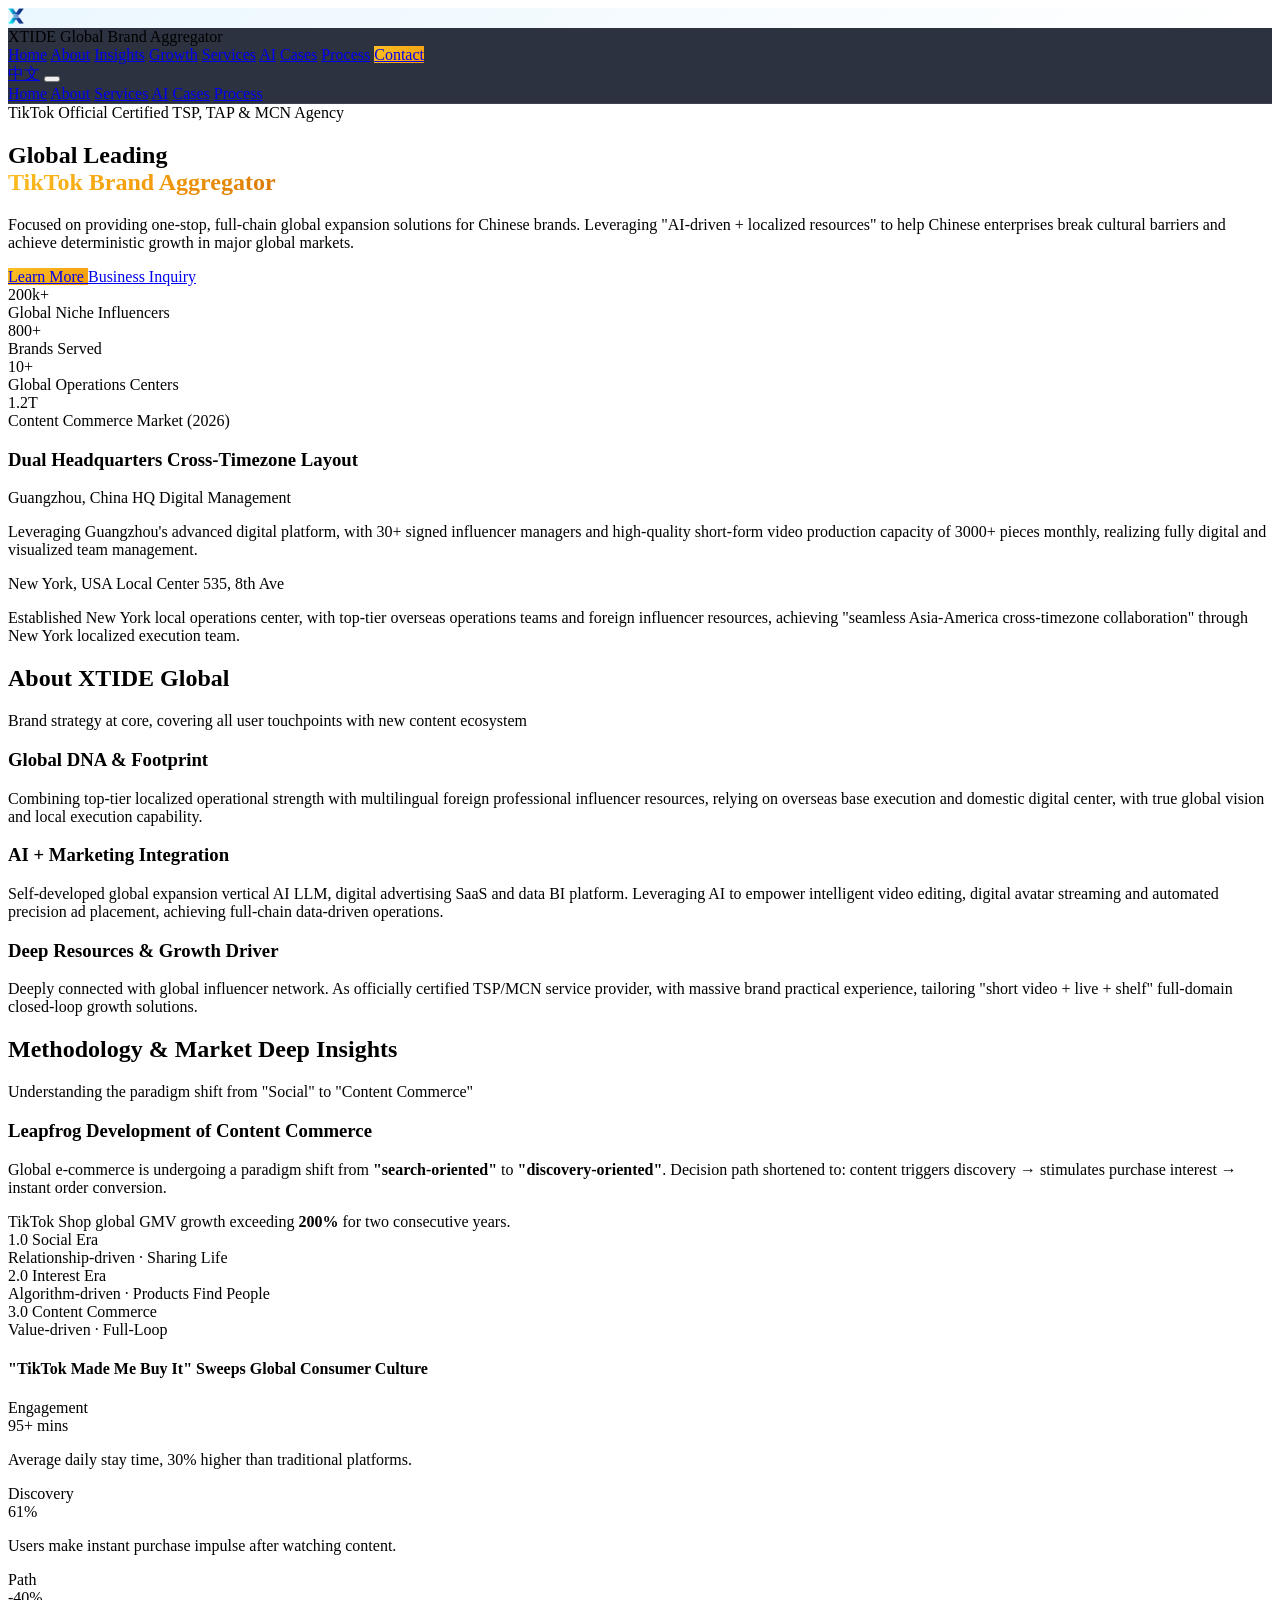
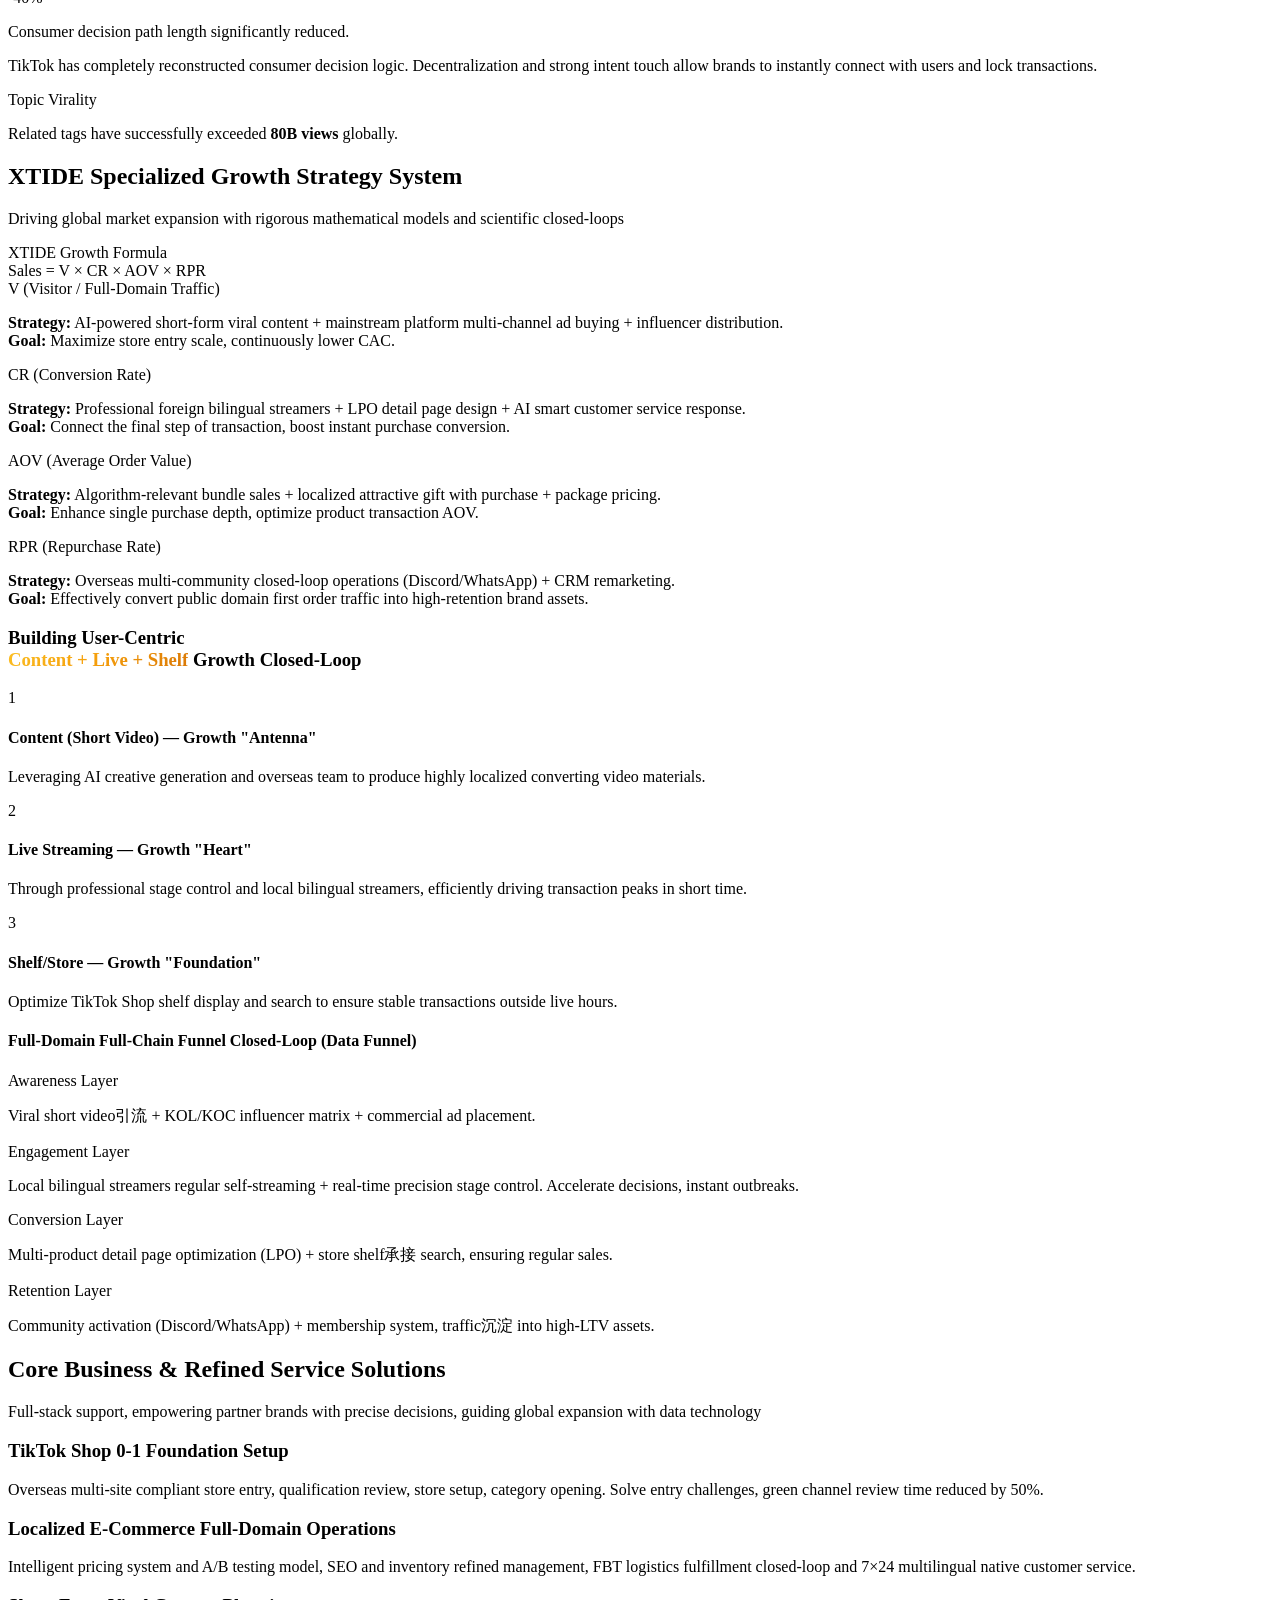
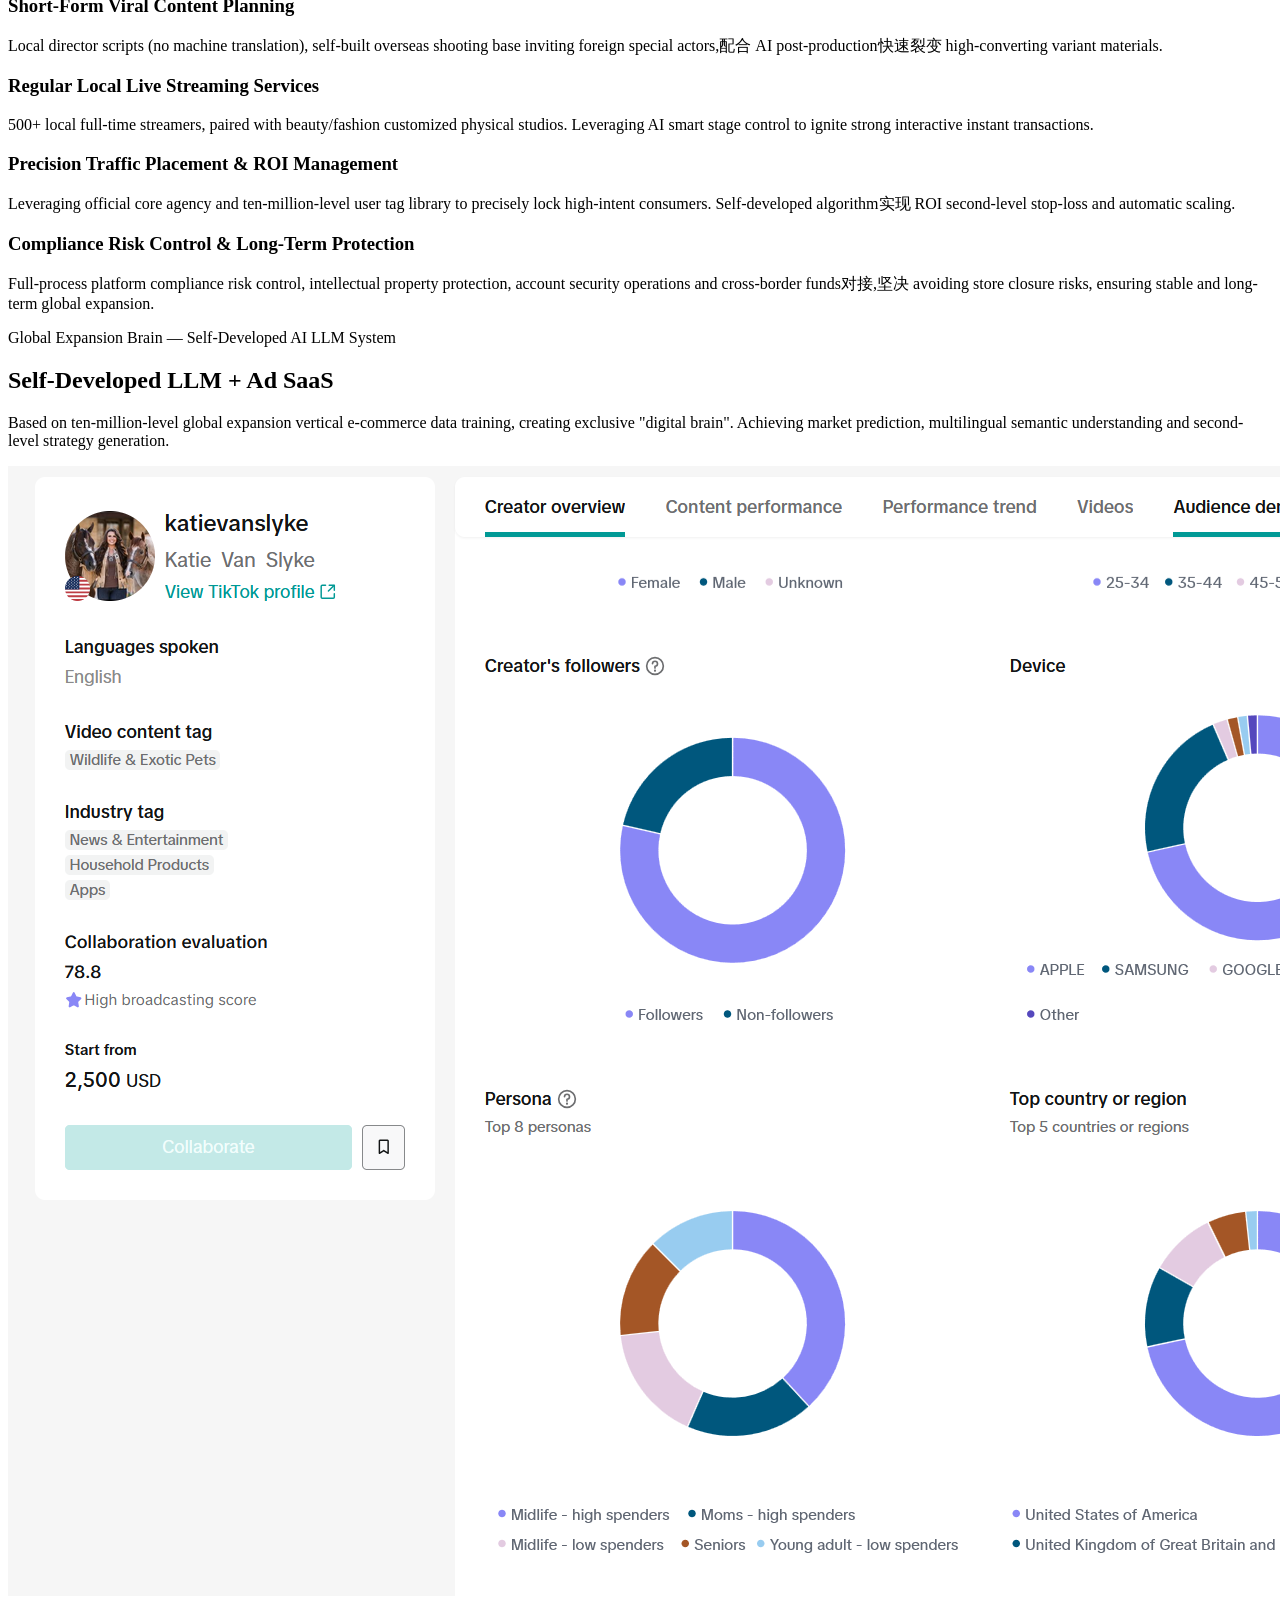
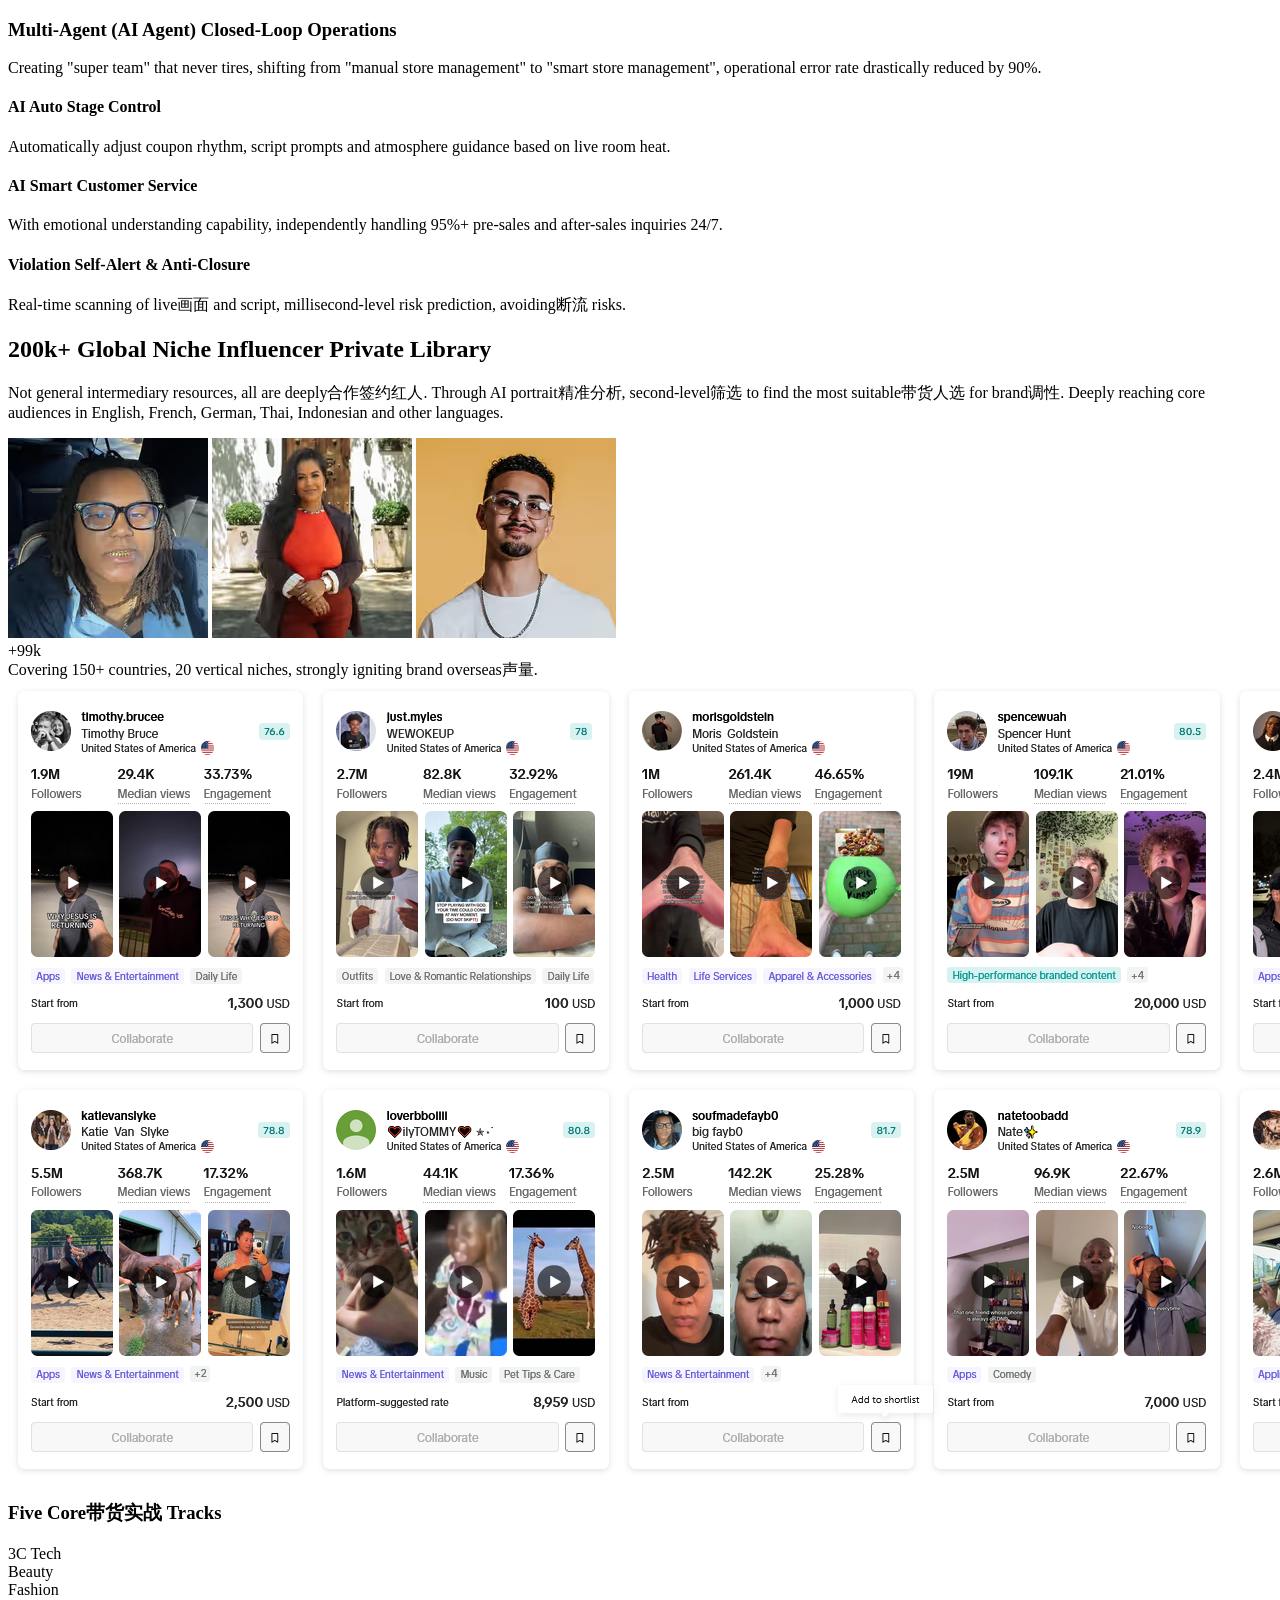
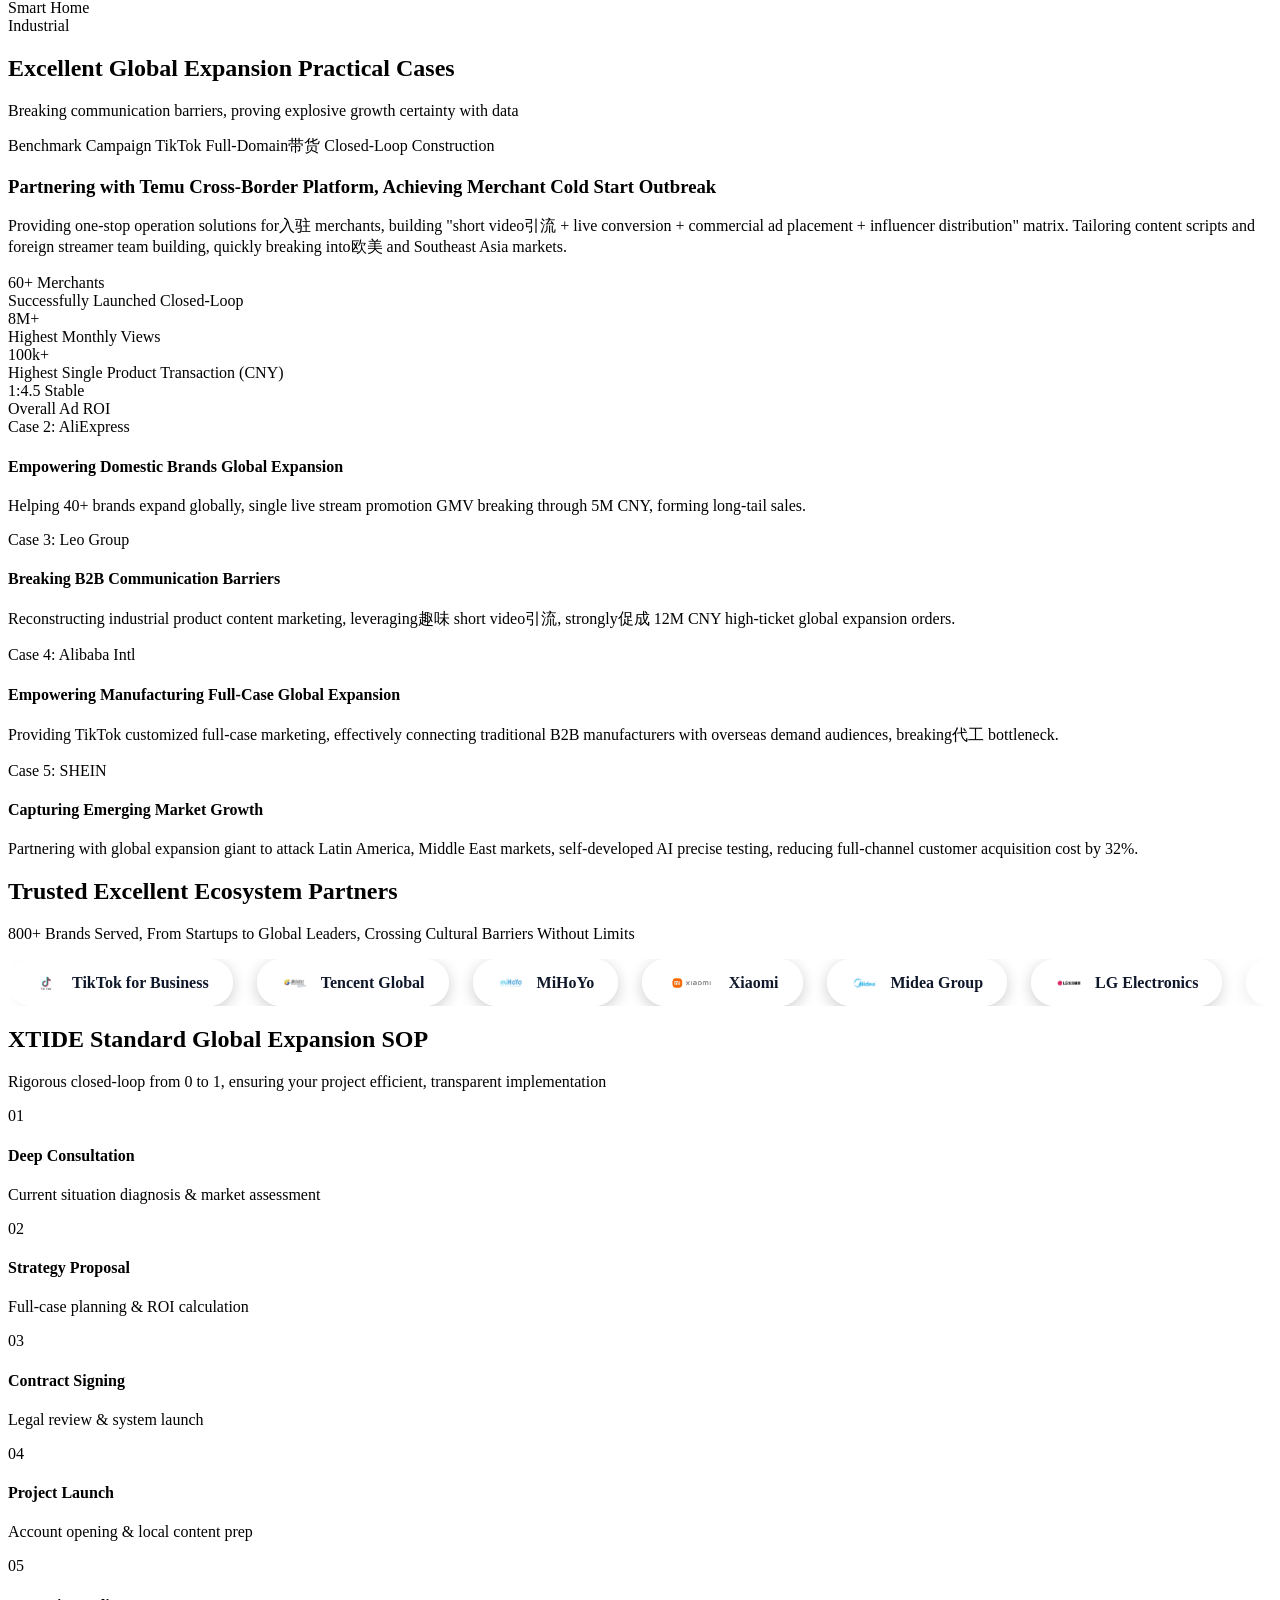
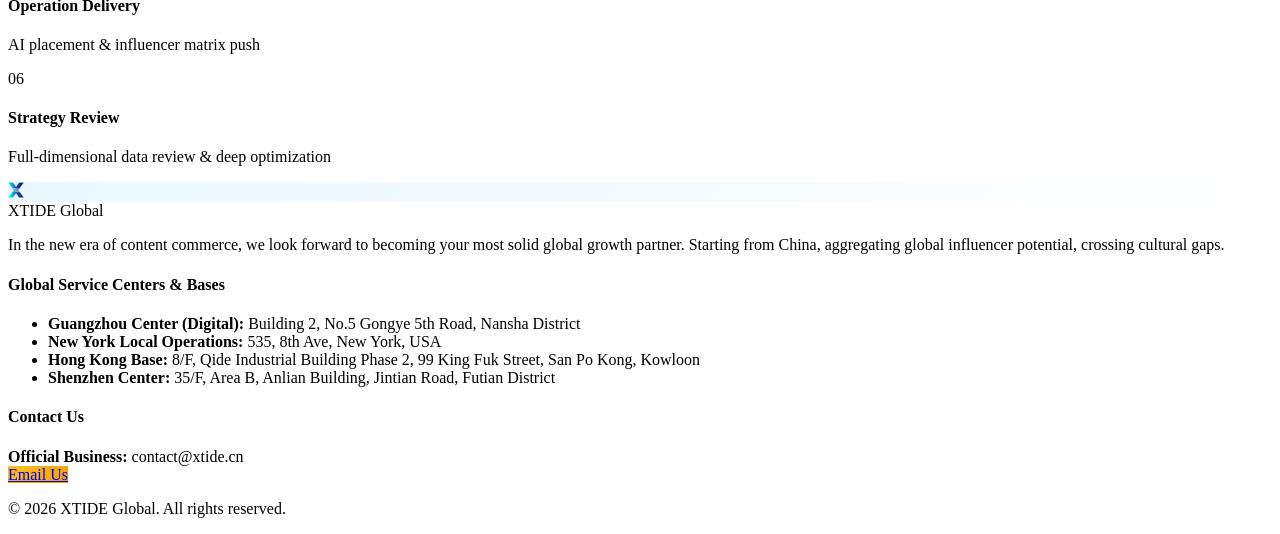
==== commit 882ceeea: "en" ====
--- a/index.html
+++ b/index.html
@@ -1,15 +1,12 @@
 <!DOCTYPE html>
-<html lang="zh-CN">
+<html lang="en">
 <head>
     <meta charset="UTF-8">
     <meta name="viewport" content="width=device-width, initial-scale=1.0">
-    <meta name="facebook-domain-verification" content="apd9x4sytpk3ife1zcpwjq4dug23fg" />
-    <title>千川出海 XTIDE - 全球领先的 TikTok 品牌聚合商</title>
-    <!-- Tailwind CSS -->
+    <meta name="facebook-domain-verification" content="apd9x4sytpkq3ife1zcpwjq4dug23fg">
+    <title>XTIDE Global - Leading TikTok Brand Aggregator</title>
     <script src="https://modao.cc/agent-py/static/source/js/tailwindcss.js"></script>
-    <!-- Iconify -->
     <script src="https://modao.cc/agent-py/static/source/js/iconify-icon.min.js"></script>
-    <!-- ECharts -->
     <script src="https://modao.cc/agent-py/static/source/js/echarts.min.js"></script>
     <style>
         @keyframes pulse-gold {
@@ -49,7 +46,6 @@
         html {
             scroll-behavior: smooth;
         }
-        /* Custom scrollbar */
         ::-webkit-scrollbar {
             width: 8px;
         }
@@ -64,7 +60,6 @@
             background: #f59e0b;
         }
         
-        /* Brands Marquee CSS (已修复挤压变形问题) */
         .brands-marquee-wrapper {
             overflow: hidden;
             display: flex;
@@ -98,9 +93,8 @@
             font-weight: 700;
             box-shadow: 0 4px 15px rgba(0, 0, 0, 0.2);
             transition: all 0.3s;
-            /* 关键修复代码：禁止文字换行和元素被挤压 */
-            white-space: nowrap; 
-            flex-shrink: 0; 
+            white-space: nowrap;
+            flex-shrink: 0;
         }
         .brand-item:hover {
             background: #ffffff;
@@ -111,13 +105,12 @@
             height: 28px;
             width: auto;
             object-fit: contain;
-            flex-shrink: 0; /* 防止图片自身变形 */
+            flex-shrink: 0;
         }
     </style>
 </head>
 <body class="bg-slate-950 text-slate-200 font-sans leading-relaxed overflow-x-hidden">
 
-    <!-- 1. 顶部导航栏 -->
     <nav class="fixed top-0 left-0 right-0 z-50 glass-nav">
         <div class="max-w-[1440px] mx-auto px-6 h-20 flex items-center justify-between">
             <div class="flex items-center gap-3">
@@ -125,41 +118,41 @@
                     <img src="favicon.ico" alt="Favicon" class="w-full h-full object-contain">
                 </div>
                 <div class="flex flex-col">
-                    <span class="text-xl font-bold tracking-tight text-white flex items-center gap-1">XTIDE 千川出海</span>
+                    <span class="text-xl font-bold tracking-tight text-white flex items-center gap-1">XTIDE Global</span>
                     <span class="text-[10px] text-slate-400 tracking-wider uppercase font-semibold">Brand Aggregator</span>
                 </div>
             </div>
             
             <div class="hidden xl:flex items-center gap-8 text-sm font-medium">
-                <a href="#home" class="hover:text-amber-500 transition-colors">首页</a>
-                <a href="#about" class="hover:text-amber-500 transition-colors">公司介绍</a>
-                <a href="#insights" class="hover:text-amber-500 transition-colors">市场洞察</a>
-                <a href="#formula" class="hover:text-amber-500 transition-colors">增长公式</a>
-                <a href="#business" class="hover:text-amber-500 transition-colors">核心业务</a>
-                <a href="#ai" class="hover:text-amber-500 transition-colors">AI赋能</a>
-                <a href="#case" class="hover:text-amber-500 transition-colors">合作案例</a>
-                <a href="#process" class="hover:text-amber-500 transition-colors">服务流程</a>
-                <a href="mailto:contact@xtide.cn" class="px-5 py-2.5 bg-gradient-gold text-slate-950 rounded-full hover:shadow-[0_0_20px_rgba(245,158,11,0.4)] transition-all font-bold">联系我们</a>
+                <a href="#home" class="hover:text-amber-500 transition-colors">Home</a>
+                <a href="#about" class="hover:text-amber-500 transition-colors">About</a>
+                <a href="#insights" class="hover:text-amber-500 transition-colors">Insights</a>
+                <a href="#formula" class="hover:text-amber-500 transition-colors">Growth</a>
+                <a href="#business" class="hover:text-amber-500 transition-colors">Services</a>
+                <a href="#ai" class="hover:text-amber-500 transition-colors">AI</a>
+                <a href="#case" class="hover:text-amber-500 transition-colors">Cases</a>
+                <a href="#process" class="hover:text-amber-500 transition-colors">Process</a>
+                <a href="mailto:contact@xtide.cn" class="px-5 py-2.5 bg-gradient-gold text-slate-950 rounded-full hover:shadow-[0_0_20px_rgba(245,158,11,0.4)] transition-all font-bold">Contact</a>
             </div>
             
-            <button class="xl:hidden text-white text-3xl" onclick="toggleMobileMenu()">
-                <iconify-icon icon="mdi:menu"></iconify-icon>
-            </button>
-        </div>
-        <!-- 移动端侧边菜单占位（通过JS控制显示隐藏） -->
+            <div class="flex items-center gap-4">
+                <a href="index.zh.html" class="lang-switch text-sm font-medium text-slate-300 hover:text-amber-500 transition-colors">中文</a>
+                <button class="xl:hidden text-white text-3xl" onclick="toggleMobileMenu()">
+                    <iconify-icon icon="mdi:menu"></iconify-icon>
+                </button>
+            </div>
+        </div>
         <div id="mobileMenu" class="hidden xl:hidden bg-slate-900 border-t border-white/10 px-6 py-4 space-y-3">
-            <a href="#home" class="block text-slate-300 hover:text-amber-500 py-1" onclick="toggleMobileMenu()">首页</a>
-            <a href="#about" class="block text-slate-300 hover:text-amber-500 py-1" onclick="toggleMobileMenu()">公司介绍</a>
-            <a href="#business" class="block text-slate-300 hover:text-amber-500 py-1" onclick="toggleMobileMenu()">核心业务</a>
-            <a href="#ai" class="block text-slate-300 hover:text-amber-500 py-1" onclick="toggleMobileMenu()">AI赋能</a>
-            <a href="#case" class="block text-slate-300 hover:text-amber-500 py-1" onclick="toggleMobileMenu()">合作案例</a>
-            <a href="#process" class="block text-slate-300 hover:text-amber-500 py-1" onclick="toggleMobileMenu()">服务流程</a>
+            <a href="#home" class="block text-slate-300 hover:text-amber-500 py-1" onclick="toggleMobileMenu()">Home</a>
+            <a href="#about" class="block text-slate-300 hover:text-amber-500 py-1" onclick="toggleMobileMenu()">About</a>
+            <a href="#business" class="block text-slate-300 hover:text-amber-500 py-1" onclick="toggleMobileMenu()">Services</a>
+            <a href="#ai" class="block text-slate-300 hover:text-amber-500 py-1" onclick="toggleMobileMenu()">AI</a>
+            <a href="#case" class="block text-slate-300 hover:text-amber-500 py-1" onclick="toggleMobileMenu()">Cases</a>
+            <a href="#process" class="block text-slate-300 hover:text-amber-500 py-1" onclick="toggleMobileMenu()">Process</a>
         </div>
     </nav>
 
-    <!-- 2. Hero区域 -->
     <section id="home" class="relative min-h-screen flex items-center pt-20 overflow-hidden bg-slate-950">
-        <!-- 背景炫光装饰 -->
         <div class="absolute inset-0 z-0">
             <div class="absolute top-1/4 left-1/4 w-[400px] h-[400px] bg-amber-500/10 rounded-full blur-[120px] animate-pulse"></div>
             <div class="absolute bottom-1/4 right-1/4 w-[600px] h-[600px] bg-blue-600/10 rounded-full blur-[150px]"></div>
@@ -170,72 +163,70 @@
                 <div class="lg:col-span-7 space-y-8">
                     <div class="inline-flex items-center gap-2 px-4 py-1.5 rounded-full bg-amber-500/10 border border-amber-500/20 text-amber-500 text-sm font-bold tracking-wide">
                         <iconify-icon icon="mdi:shield-check"></iconify-icon>
-                        TikTok 官方认证 TSP、TAP 及 MCN 机构
+                        TikTok Official Certified TSP, TAP & MCN Agency
                     </div>
                     <h1 class="text-5xl md:text-7xl font-black text-white leading-[1.15]">
-                        全球头牌 <br/>
-                        <span class="text-gradient-gold">TikTok 品牌聚合商</span>
+                        Global Leading <br>
+                        <span class="text-gradient-gold">TikTok Brand Aggregator</span>
                     </h1>
                     <p class="text-lg md:text-xl text-slate-400 max-w-2xl leading-relaxed">
-                        专注于为中国品牌提供一站式、全链路出海解决方案。依托“AI驱动 + 本土化资源”，助力中国企业打破文化壁垒，在全球主流市场实现确定性增长。
+                        Focused on providing one-stop, full-chain global expansion solutions for Chinese brands. Leveraging "AI-driven + localized resources" to help Chinese enterprises break cultural barriers and achieve deterministic growth in major global markets.
                     </p>
                     <div class="flex flex-wrap gap-4">
                         <a href="#about" class="px-8 py-4 bg-gradient-gold text-slate-950 rounded-xl text-lg font-bold hover:scale-105 transition-transform flex items-center gap-2">
-                            了解我们 <iconify-icon icon="mdi:arrow-down"></iconify-icon>
+                            Learn More <iconify-icon icon="mdi:arrow-down"></iconify-icon>
                         </a>
                         <a href="mailto:contact@xtide.cn" class="px-8 py-4 bg-white/5 border border-white/10 text-white rounded-xl text-lg font-bold hover:bg-white/10 transition-colors">
-                            商务合作
+                            Business Inquiry
                         </a>
                     </div>
-                    <!-- 数据亮点 -->
                     <div class="pt-8 grid grid-cols-2 md:grid-cols-4 gap-6 border-t border-white/10">
                         <div>
-                            <div class="text-3xl font-bold text-amber-500">20万+</div>
-                            <div class="text-xs text-slate-500 mt-1">全球垂类达人私库</div>
+                            <div class="text-3xl font-bold text-amber-500">200k+</div>
+                            <div class="text-xs text-slate-500 mt-1">Global Niche Influencers</div>
                         </div>
                         <div>
                             <div class="text-3xl font-bold text-white">800+</div>
-                            <div class="text-xs text-slate-500 mt-1">已服务出海品牌</div>
+                            <div class="text-xs text-slate-500 mt-1">Brands Served</div>
                         </div>
                         <div>
                             <div class="text-3xl font-bold text-white">10+</div>
-                            <div class="text-xs text-slate-500 mt-1">全球分支运营中心</div>
+                            <div class="text-xs text-slate-500 mt-1">Global Operations Centers</div>
                         </div>
                         <div>
-                            <div class="text-3xl font-bold text-white">1.2万亿</div>
-                            <div class="text-xs text-slate-500 mt-1">内容电商市场(2026)</div>
+                            <div class="text-3xl font-bold text-white">1.2T</div>
+                            <div class="text-xs text-slate-500 mt-1">Content Commerce Market (2026)</div>
                         </div>
                     </div>
                 </div>
                 
-                <!-- 广州、纽约双基地布局展示 -->
                 <div class="lg:col-span-5 bg-slate-900/50 rounded-3xl p-8 border border-white/10 space-y-6 shadow-2xl">
                     <h3 class="text-xl font-bold text-white flex items-center gap-2">
                         <iconify-icon icon="mdi:earth" class="text-amber-500 text-2xl"></iconify-icon>
-                        双总部跨时区联动布局
+                        Dual Headquarters Cross-Timezone Layout
                     </h3>
                     
                     <div class="space-y-4 border-b border-white/5 pb-4">
                         <div class="flex justify-between items-center">
                             <span class="text-amber-500 font-bold flex items-center gap-1.5 text-base">
-                                <iconify-icon icon="mdi:map-marker"></iconify-icon> 中国·广州总部
+                                <iconify-icon icon="mdi:map-marker"></iconify-icon> Guangzhou, China HQ
                             </span>
-                            <span class="text-xs px-2.5 py-0.5 rounded bg-amber-500/10 text-amber-500">数字化管理中心</span>
+                            <span class="text-xs px-2.5 py-0.5 rounded bg-amber-500/10 text-amber-500">Digital Management</span>
                         </div>
                         <p class="text-sm text-slate-400">
-                            依托广州先进的数字化中台，旗下签约达人经纪人 30位+，拥有月产能 3000条+ 的高质量短视频生产力，实现全数字可视化团队管理。
+                            Leveraging Guangzhou's advanced digital platform, with 30+ signed influencer managers and high-quality short-form video production capacity of 3000+ pieces monthly, realizing fully digital and visualized team management.
                         </p>
                     </div>
 
                     <div class="space-y-4">
                         <div class="flex justify-between items-center">
                             <span class="text-blue-400 font-bold flex items-center gap-1.5 text-base">
-                                <iconify-icon icon="mdi:map-marker"></iconify-icon> 美国·纽约本地中心
+                                <iconify-icon icon="mdi:map-marker"></iconify-icon> New York, USA Local Center
                             </span>
                             <span class="text-xs px-2.5 py-0.5 rounded bg-blue-500/10 text-blue-400">535, 8th Ave</span>
                         </div>
                         <p class="text-sm text-slate-400">
-                            设立纽约本土运营中心，掌握行业TOP级海外运营团队与外籍主播红人资源，通过纽约本地化执行团队，实现“亚美跨时区无缝联动”。
+                            Established New York local operations center, with top-tier overseas operations teams and foreign influencer resources, achieving "seamless Asia-America cross-timezone collaboration" through New York localized execution team.
                         </p>
                     </div>
                 </div>
@@ -243,122 +234,116 @@
         </div>
     </section>
 
-    <!-- 3. 公司介绍 & 三大支柱 (About Section) -->
     <section id="about" class="py-24 bg-slate-900/30 border-t border-white/5">
         <div class="max-w-[1440px] mx-auto px-6">
             <div class="text-center mb-16 space-y-4">
-                <h2 class="text-4xl font-bold text-white">关于 XTIDE 千川出海</h2>
+                <h2 class="text-4xl font-bold text-white">About XTIDE Global</h2>
                 <div class="w-20 h-1 bg-gradient-gold mx-auto"></div>
-                <p class="text-slate-400 max-w-2xl mx-auto">以品牌战略为核心，用新内容生态覆盖用户所有场景触点</p>
+                <p class="text-slate-400 max-w-2xl mx-auto">Brand strategy at core, covering all user touchpoints with new content ecosystem</p>
             </div>
 
             <div class="grid md:grid-cols-3 gap-8">
-                <!-- 支柱一：全球化基因 -->
                 <div class="p-8 rounded-2xl bg-slate-900 border border-white/5 hover:border-amber-500/30 transition-all">
                     <div class="w-14 h-14 rounded-xl bg-amber-500/10 flex items-center justify-center mb-6">
                         <iconify-icon icon="mdi:web" class="text-3xl text-amber-500"></iconify-icon>
                     </div>
-                    <h3 class="text-2xl font-bold text-white mb-4">全球化基因与布局</h3>
+                    <h3 class="text-2xl font-bold text-white mb-4">Global DNA & Footprint</h3>
                     <p class="text-slate-400 text-sm leading-relaxed">
-                        结合行业顶尖的本土化运营实力，与跨语种外籍专业主播资源，依托海外据点执行与国内数字中心，具备真正的全球化视野与当地落地执行力。
-                    </p>
-                </div>
-
-                <!-- 支柱二：AI+营销一体化 -->
+                        Combining top-tier localized operational strength with multilingual foreign professional influencer resources, relying on overseas base execution and domestic digital center, with true global vision and local execution capability.
+                    </p>
+                </div>
+
                 <div class="p-8 rounded-2xl bg-slate-900 border border-white/5 hover:border-amber-500/30 transition-all">
                     <div class="w-14 h-14 rounded-xl bg-blue-500/10 flex items-center justify-center mb-6">
                         <iconify-icon icon="mdi:brain-freeze" class="text-3xl text-blue-400"></iconify-icon>
                     </div>
-                    <h3 class="text-2xl font-bold text-white mb-4">AI + 营销一体化</h3>
+                    <h3 class="text-2xl font-bold text-white mb-4">AI + Marketing Integration</h3>
                     <p class="text-slate-400 text-sm leading-relaxed">
-                        自研出海垂直 AI 大模型、数字化投放 SaaS 与数据 BI 中台。利用 AI 赋能智能视频剪辑、数字人代播及自动化精准投流，实现全链路数据驱动。
-                    </p>
-                </div>
-
-                <!-- 支柱三：深度资源与增长驱动 -->
+                        Self-developed global expansion vertical AI LLM, digital advertising SaaS and data BI platform. Leveraging AI to empower intelligent video editing, digital avatar streaming and automated precision ad placement, achieving full-chain data-driven operations.
+                    </p>
+                </div>
+
                 <div class="p-8 rounded-2xl bg-slate-900 border border-white/5 hover:border-amber-500/30 transition-all">
                     <div class="w-14 h-14 rounded-xl bg-purple-500/10 flex items-center justify-center mb-6">
                         <iconify-icon icon="mdi:chart-scatter-plot" class="text-3xl text-purple-400"></iconify-icon>
                     </div>
-                    <h3 class="text-2xl font-bold text-white mb-4">深度资源与增长驱动</h3>
+                    <h3 class="text-2xl font-bold text-white mb-4">Deep Resources & Growth Driver</h3>
                     <p class="text-slate-400 text-sm leading-relaxed">
-                        深度链接全球达人网络，作为官方认证 TSP/MCN 服务商，凭借海量品牌的实战经验，量身定制“短视频+直播+货架”的全域闭环增长方案。
+                        Deeply connected with global influencer network. As officially certified TSP/MCN service provider, with massive brand practical experience, tailoring "short video + live + shelf" full-domain closed-loop growth solutions.
                     </p>
                 </div>
             </div>
         </div>
     </section>
 
-    <!-- 4. 市场洞察 (Insights Section) -->
     <section id="insights" class="py-24 bg-slate-900/30 border-t border-white/5">
         <div class="max-w-[1440px] mx-auto px-6">
             <div class="text-center mb-16 space-y-4">
-                <h2 class="text-4xl font-bold text-white">方法论与市场深度洞察</h2>
+                <h2 class="text-4xl font-bold text-white">Methodology & Market Deep Insights</h2>
                 <div class="w-20 h-1 bg-gradient-gold mx-auto"></div>
-                <p class="text-slate-400 max-w-2xl mx-auto">理解从“Social”到“Content Commerce”的底层逻辑转变</p>
+                <p class="text-slate-400 max-w-2xl mx-auto">Understanding the paradigm shift from "Social" to "Content Commerce"</p>
             </div>
 
             <div class="grid lg:grid-cols-12 gap-12 items-center mb-16">
                 <div class="lg:col-span-5 space-y-6">
-                    <h3 class="text-2xl font-bold text-white">内容电商的跨越式发展</h3>
+                    <h3 class="text-2xl font-bold text-white">Leapfrog Development of Content Commerce</h3>
                     <p class="text-slate-400 text-sm leading-relaxed">
-                        全球电商正在经历从<b>“搜索导向”</b>向<b>“发现导向”</b>的范式转移。决策路径缩短为：内容触发发现 &rarr; 激发购买兴趣 &rarr; 瞬时下单转化。
+                        Global e-commerce is undergoing a paradigm shift from <strong>"search-oriented"</strong> to <strong>"discovery-oriented"</strong>. Decision path shortened to: content triggers discovery → stimulates purchase interest → instant order conversion.
                     </p>
                     <div class="pt-4 text-sm text-slate-400 border-t border-white/10">
-                        TikTok Shop 全球 GMV 增速连续两年超过 <b class="text-amber-500 text-lg">200%</b>。
+                        TikTok Shop global GMV growth exceeding <strong class="text-amber-500 text-lg">200%</strong> for two consecutive years.
                     </div>
                 </div>
                 <div class="lg:col-span-7 bg-slate-900 rounded-2xl p-6 border border-white/5">
                     <div class="space-y-6">
                         <div class="grid grid-cols-3 gap-4 text-center text-xs">
                             <div class="p-3 bg-slate-800 rounded">
-                                <div class="font-bold text-white mb-1">1.0 社交时代</div>
-                                <span class="text-[10px] text-slate-500">关系驱动 · 分享生活</span>
+                                <div class="font-bold text-white mb-1">1.0 Social Era</div>
+                                <span class="text-[10px] text-slate-500">Relationship-driven · Sharing Life</span>
                             </div>
                             <div class="p-3 bg-slate-800 rounded">
-                                <div class="font-bold text-white mb-1">2.0 兴趣时代</div>
-                                <span class="text-[10px] text-slate-500">算法驱动 · 货找人</span>
+                                <div class="font-bold text-white mb-1">2.0 Interest Era</div>
+                                <span class="text-[10px] text-slate-500">Algorithm-driven · Products Find People</span>
                             </div>
                             <div class="p-3 bg-amber-500 text-slate-950 font-bold rounded">
-                                <div class="mb-1">3.0 内容电商时代</div>
-                                <span class="text-[10px] text-slate-900">价值驱动 · 全链路闭环</span>
-                            </div>
-                        </div>
-                    </div>
-                </div>
-            </div>
-
-            <!-- 用户消费行为改变 -->
+                                <div class="mb-1">3.0 Content Commerce</div>
+                                <span class="text-[10px] text-slate-900">Value-driven · Full-Loop</span>
+                            </div>
+                        </div>
+                    </div>
+                </div>
+            </div>
+
             <div class="grid lg:grid-cols-12 gap-12 items-center">
-                <div class="lg:col-span-7 bg-slate-900 rounded-2xl p-8 border border-white/5 space-y-6">
-                    <h4 class="text-lg font-bold text-white">"TikTok Made Me Buy It" 席卷全球消费文化</h4>
+                <div class="lg:col-span-7 bg-slate-900 rounded-3xl p-8 border border-white/5 space-y-6">
+                    <h4 class="text-lg font-bold text-white">"TikTok Made Me Buy It" Sweeps Global Consumer Culture</h4>
                     <div class="grid md:grid-cols-3 gap-4">
                         <div class="p-5 bg-slate-950 rounded-xl border border-white/5">
-                            <div class="text-slate-500 text-xs mb-1 uppercase tracking-wider">参与度</div>
-                            <div class="text-xl font-bold text-white mb-2">95+ 分钟</div>
-                            <p class="text-[11px] text-slate-400">平均单日停留时间，比传统平台高出 30%。</p>
+                            <div class="text-slate-500 text-xs mb-1 uppercase tracking-wider">Engagement</div>
+                            <div class="text-xl font-bold text-white mb-2">95+ mins</div>
+                            <p class="text-[11px] text-slate-400">Average daily stay time, 30% higher than traditional platforms.</p>
                         </div>
                         <div class="p-5 bg-slate-950 rounded-xl border border-white/5">
-                            <div class="text-slate-500 text-xs mb-1 uppercase tracking-wider">种草率</div>
+                            <div class="text-slate-500 text-xs mb-1 uppercase tracking-wider">Discovery</div>
                             <div class="text-xl font-bold text-white mb-2">61%</div>
-                            <p class="text-[11px] text-slate-400">用户在观看完内容后产生即时购买冲动。</p>
+                            <p class="text-[11px] text-slate-400">Users make instant purchase impulse after watching content.</p>
                         </div>
                         <div class="p-5 bg-slate-950 rounded-xl border border-white/5">
-                            <div class="text-slate-500 text-xs mb-1 uppercase tracking-wider">购买路径</div>
+                            <div class="text-slate-500 text-xs mb-1 uppercase tracking-wider">Path</div>
                             <div class="text-xl font-bold text-white mb-2">-40%</div>
-                            <p class="text-[11px] text-slate-400">消费决策链路时长比传统电商大幅缩短。</p>
+                            <p class="text-[11px] text-slate-400">Consumer decision path length significantly reduced.</p>
                         </div>
                     </div>
                 </div>
                 <div class="lg:col-span-5 space-y-6">
                     <p class="text-slate-400 text-sm leading-relaxed">
-                        TikTok 彻底重构了消费决策逻辑。去中心化和强意图触达使品牌能够在瞬间打通用户认知并锁定交易。
+                        TikTok has completely reconstructed consumer decision logic. Decentralization and strong intent touch allow brands to instantly connect with users and lock transactions.
                     </p>
                     <div class="p-4 bg-white/5 rounded-xl border border-white/10 flex items-center gap-4">
                         <iconify-icon icon="mdi:tag-multiple" class="text-4xl text-amber-500"></iconify-icon>
                         <div>
-                            <div class="text-white font-bold text-sm">话题爆发现象</div>
-                            <p class="text-xs text-slate-400 mt-1">相关标签累计全球播放量已成功突破 <b>800 亿次</b>。</p>
+                            <div class="text-white font-bold text-sm">Topic Virality</div>
+                            <p class="text-xs text-slate-400 mt-1">Related tags have successfully exceeded <strong>80B views</strong> globally.</p>
                         </div>
                     </div>
                 </div>
@@ -366,18 +351,16 @@
         </div>
     </section>
 
-    <!-- 5. 千川增长公式与全域全链路漏斗 -->
     <section id="formula" class="py-24 bg-slate-950">
         <div class="max-w-[1440px] mx-auto px-6">
             <div class="text-center mb-16 space-y-4">
-                <h2 class="text-4xl font-bold text-white">千川出海专研增长策略体系</h2>
+                <h2 class="text-4xl font-bold text-white">XTIDE Specialized Growth Strategy System</h2>
                 <div class="w-20 h-1 bg-gradient-gold mx-auto"></div>
-                <p class="text-slate-400 max-w-2xl mx-auto">用严谨的数学模型与科学闭环推动海外市场拓展</p>
-            </div>
-
-            <!-- 公式展示 -->
+                <p class="text-slate-400 max-w-2xl mx-auto">Driving global market expansion with rigorous mathematical models and scientific closed-loops</p>
+            </div>
+
             <div class="bg-gradient-to-r from-slate-900 to-slate-950 border border-amber-500/20 rounded-3xl p-8 text-center mb-16 shadow-[0_0_30px_rgba(245,158,11,0.05)]">
-                <span class="text-xs text-amber-500 tracking-widest uppercase font-bold">Qianchuan Growth Formula</span>
+                <span class="text-xs text-amber-500 tracking-widest uppercase font-bold">XTIDE Growth Formula</span>
                 <div class="text-4xl md:text-6xl font-black text-white my-6 tracking-tight">
                     Sales = <span class="text-amber-500">V</span> × <span class="text-blue-400">CR</span> × <span class="text-purple-400">AOV</span> × <span class="text-emerald-400">RPR</span>
                 </div>
@@ -385,11 +368,11 @@
                 <div class="grid md:grid-cols-4 gap-6 text-left pt-6 border-t border-white/10">
                     <div class="space-y-2">
                         <div class="text-amber-500 font-bold flex items-center gap-1.5">
-                            <span>V (Vist / 全域流量)</span>
+                            <span>V (Visitor / Full-Domain Traffic)</span>
                         </div>
                         <p class="text-xs text-slate-400">
-                            <b>策略：</b>AI赋能短视频爆款内容 + 主流平台多渠道买量 + 达人分销。<br/>
-                            <b>目标：</b>极大化进店规模，持续压低 CAC。
+                            <strong>Strategy:</strong> AI-powered short-form viral content + mainstream platform multi-channel ad buying + influencer distribution.<br>
+                            <strong>Goal:</strong> Maximize store entry scale, continuously lower CAC.
                         </p>
                     </div>
                     <div class="space-y-2">
@@ -397,8 +380,8 @@
                             <span>CR (Conversion Rate)</span>
                         </div>
                         <p class="text-xs text-slate-400">
-                            <b>策略：</b>专业外籍双语主播带货 + LPO详情页设计 + AI智能客服响应。<br/>
-                            <b>目标：</b>打通交易临门一脚，拉升即时购买转化。
+                            <strong>Strategy:</strong> Professional foreign bilingual streamers + LPO detail page design + AI smart customer service response.<br>
+                            <strong>Goal:</strong> Connect the final step of transaction, boost instant purchase conversion.
                         </p>
                     </div>
                     <div class="space-y-2">
@@ -406,8 +389,8 @@
                             <span>AOV (Average Order Value)</span>
                         </div>
                         <p class="text-xs text-slate-400">
-                            <b>策略：</b>算法相关性捆绑搭售 + 本地化高吸引力买赠策略 + 套装定价。<br/>
-                            <b>目标：</b>提升单次加购深度，优化产品成交客单价。
+                            <strong>Strategy:</strong> Algorithm-relevant bundle sales + localized attractive gift with purchase + package pricing.<br>
+                            <strong>Goal:</strong> Enhance single purchase depth, optimize product transaction AOV.
                         </p>
                     </div>
                     <div class="space-y-2">
@@ -415,71 +398,70 @@
                             <span>RPR (Repurchase Rate)</span>
                         </div>
                         <p class="text-xs text-slate-400">
-                            <b>策略：</b>海外多社群闭环运营（Discord/WhatsApp）+ CRM再营销。<br/>
-                            <b>目标：</b>将公域首单流量有效转化为高留存品牌资产。
+                            <strong>Strategy:</strong> Overseas multi-community closed-loop operations (Discord/WhatsApp) + CRM remarketing.<br>
+                            <strong>Goal:</strong> Effectively convert public domain first order traffic into high-retention brand assets.
                         </p>
                     </div>
                 </div>
             </div>
 
-            <!-- 三位一体增长引擎与漏斗 -->
             <div class="grid lg:grid-cols-12 gap-12 items-center">
                 <div class="lg:col-span-5 space-y-6">
                     <h3 class="text-3xl font-bold text-white leading-snug">
-                        构建以用户为核心的 <br/>
-                        <span class="text-gradient-gold">内容+直播+货架</span> 增长闭环
+                        Building User-Centric <br>
+                        <span class="text-gradient-gold">Content + Live + Shelf</span> Growth Closed-Loop
                     </h3>
                     <div class="space-y-3 pt-2">
                         <div class="flex items-start gap-3">
                             <span class="w-6 h-6 rounded-full bg-amber-500/10 text-amber-500 font-bold text-xs flex items-center justify-center shrink-0 mt-1">1</span>
                             <div>
-                                <h4 class="text-sm font-bold text-white">内容 (Short Video) &mdash; 增长的“触角”</h4>
-                                <p class="text-xs text-slate-500 mt-1">依托 AI 创意生成与海外团队，生产高本土化转化的视频素材。</p>
+                                <h4 class="text-sm font-bold text-white">Content (Short Video) — Growth "Antenna"</h4>
+                                <p class="text-xs text-slate-500 mt-1">Leveraging AI creative generation and overseas team to produce highly localized converting video materials.</p>
                             </div>
                         </div>
                         <div class="flex items-start gap-3">
                             <span class="w-6 h-6 rounded-full bg-blue-500/10 text-blue-400 font-bold text-xs flex items-center justify-center shrink-0 mt-1">2</span>
                             <div>
-                                <h4 class="text-sm font-bold text-white">直播 (Livestream) &mdash; 增长的“心脏”</h4>
-                                <p class="text-xs text-slate-500 mt-1">通过专业场控与本土双语主播，在短时间内完成高效成交拉动波峰。</p>
+                                <h4 class="text-sm font-bold text-white">Live Streaming — Growth "Heart"</h4>
+                                <p class="text-xs text-slate-500 mt-1">Through professional stage control and local bilingual streamers, efficiently driving transaction peaks in short time.</p>
                             </div>
                         </div>
                         <div class="flex items-start gap-3">
                             <span class="w-6 h-6 rounded-full bg-purple-500/10 text-purple-400 font-bold text-xs flex items-center justify-center shrink-0 mt-1">3</span>
                             <div>
-                                <h4 class="text-sm font-bold text-white">货架 (Shelf/Store) &mdash; 增长的“底盘”</h4>
-                                <p class="text-xs text-slate-500 mt-1">优化 TikTok Shop 货架展示与搜索，确保在非直播时段具备稳定成交。</p>
+                                <h4 class="text-sm font-bold text-white">Shelf/Store — Growth "Foundation"</h4>
+                                <p class="text-xs text-slate-500 mt-1">Optimize TikTok Shop shelf display and search to ensure stable transactions outside live hours.</p>
                             </div>
                         </div>
                     </div>
                 </div>
 
                 <div class="lg:col-span-7 bg-slate-900 rounded-3xl p-8 border border-white/5 space-y-6">
-                    <h4 class="font-bold text-white">全域全链路漏斗闭环 (Data Funnel)</h4>
+                    <h4 class="font-bold text-white">Full-Domain Full-Chain Funnel Closed-Loop (Data Funnel)</h4>
                     <div class="space-y-4">
                         <div class="relative bg-slate-950 p-4 rounded-xl border-l-4 border-amber-500">
                             <div class="flex justify-between items-center mb-1">
-                                <span class="text-sm font-bold text-white">曝光层 (Awareness)</span>
-                            </div>
-                            <p class="text-xs text-slate-400">爆款短视频引流 + KOL/KOC种草达人矩阵 + 商业化投流。</p>
+                                <span class="text-sm font-bold text-white">Awareness Layer</span>
+                            </div>
+                            <p class="text-xs text-slate-400">Viral short video引流 + KOL/KOC influencer matrix + commercial ad placement.</p>
                         </div>
                         <div class="relative bg-slate-950 p-4 rounded-xl border-l-4 border-blue-400">
                             <div class="flex justify-between items-center mb-1">
-                                <span class="text-sm font-bold text-white">交互层 (Engagement)</span>
-                            </div>
-                            <p class="text-xs text-slate-400">本土双语主播常态自播 + 实时精准场控。加速决策，瞬时爆发。</p>
+                                <span class="text-sm font-bold text-white">Engagement Layer</span>
+                            </div>
+                            <p class="text-xs text-slate-400">Local bilingual streamers regular self-streaming + real-time precision stage control. Accelerate decisions, instant outbreaks.</p>
                         </div>
                         <div class="relative bg-slate-950 p-4 rounded-xl border-l-4 border-purple-400">
                             <div class="flex justify-between items-center mb-1">
-                                <span class="text-sm font-bold text-white">转化层 (Conversion)</span>
-                            </div>
-                            <p class="text-xs text-slate-400">多商品详情页优化（LPO）+ 店铺货架承接搜索，保障常态动销。</p>
+                                <span class="text-sm font-bold text-white">Conversion Layer</span>
+                            </div>
+                            <p class="text-xs text-slate-400">Multi-product detail page optimization (LPO) + store shelf承接 search, ensuring regular sales.</p>
                         </div>
                         <div class="relative bg-slate-950 p-4 rounded-xl border-l-4 border-emerald-400">
                             <div class="flex justify-between items-center mb-1">
-                                <span class="text-sm font-bold text-white">留存层 (Retention)</span>
-                            </div>
-                            <p class="text-xs text-slate-400">社群激活（Discord/WhatsApp）+ 会员体系，流量沉淀为高LTV资产。</p>
+                                <span class="text-sm font-bold text-white">Retention Layer</span>
+                            </div>
+                            <p class="text-xs text-slate-400">Community activation (Discord/WhatsApp) + membership system, traffic沉淀 into high-LTV assets.</p>
                         </div>
                     </div>
                 </div>
@@ -487,132 +469,123 @@
         </div>
     </section>
 
-    <!-- 6. 核心业务与服务能力 -->
     <section id="business" class="py-24 bg-slate-900/30 border-t border-white/5">
         <div class="max-w-[1440px] mx-auto px-6">
             <div class="text-center mb-16 space-y-4">
-                <h2 class="text-4xl font-bold text-white">核心业务及精细化服务方案</h2>
+                <h2 class="text-4xl font-bold text-white">Core Business & Refined Service Solutions</h2>
                 <div class="w-20 h-1 bg-gradient-gold mx-auto"></div>
-                <p class="text-slate-400">全栈式支持，赋能合作品牌精准决策，用数据技术指导出海</p>
+                <p class="text-slate-400">Full-stack support, empowering partner brands with precise decisions, guiding global expansion with data technology</p>
             </div>
 
             <div class="grid md:grid-cols-2 lg:grid-cols-3 gap-8">
-                <!-- 业务一 -->
                 <div class="p-8 rounded-3xl bg-slate-900 border border-white/5 space-y-6">
                     <div class="w-14 h-14 rounded-2xl bg-amber-500/10 flex items-center justify-center">
                         <iconify-icon icon="mdi:rocket-launch-outline" class="text-3xl text-amber-500"></iconify-icon>
                     </div>
-                    <h3 class="text-xl font-bold text-white">TikTok Shop 0-1 基础落地</h3>
+                    <h3 class="text-xl font-bold text-white">TikTok Shop 0-1 Foundation Setup</h3>
                     <p class="text-sm text-slate-400 leading-relaxed">
-                        海外多站点合规开店入驻、资质审核、店铺搭建、类目开通。解决准入难题，绿色通道审核时效缩短 50%。
-                    </p>
-                </div>
-
-                <!-- 业务二 -->
+                        Overseas multi-site compliant store entry, qualification review, store setup, category opening. Solve entry challenges, green channel review time reduced by 50%.
+                    </p>
+                </div>
+
                 <div class="p-8 rounded-3xl bg-slate-900 border border-white/5 space-y-6">
                     <div class="w-14 h-14 rounded-2xl bg-blue-500/10 flex items-center justify-center">
                         <iconify-icon icon="mdi:store-cog" class="text-3xl text-blue-400"></iconify-icon>
                     </div>
-                    <h3 class="text-xl font-bold text-white">本土化电商全域代运营</h3>
+                    <h3 class="text-xl font-bold text-white">Localized E-Commerce Full-Domain Operations</h3>
                     <p class="text-sm text-slate-400 leading-relaxed">
-                        智能定价体系与A/B Testing模型、SEO与库存精细管理、FBT物流履约闭环以及7×24小时多语种母语本土客服。
-                    </p>
-                </div>
-
-                <!-- 业务三 -->
+                        Intelligent pricing system and A/B testing model, SEO and inventory refined management, FBT logistics fulfillment closed-loop and 7×24 multilingual native customer service.
+                    </p>
+                </div>
+
                 <div class="p-8 rounded-3xl bg-slate-900 border border-white/5 space-y-6">
                     <div class="w-14 h-14 rounded-2xl bg-purple-500/10 flex items-center justify-center">
                         <iconify-icon icon="mdi:video-vintage" class="text-3xl text-purple-400"></iconify-icon>
                     </div>
-                    <h3 class="text-xl font-bold text-white">短视频爆款内容策划</h3>
+                    <h3 class="text-xl font-bold text-white">Short-Form Viral Content Planning</h3>
                     <p class="text-sm text-slate-400 leading-relaxed">
-                        本土编导脚本（拒绝机翻），自建海外拍摄基地邀请外籍特演，配合 AI 后期快速裂变高转化变体素材。
-                    </p>
-                </div>
-
-                <!-- 业务四 -->
+                        Local director scripts (no machine translation), self-built overseas shooting base inviting foreign special actors,配合 AI post-production快速裂变 high-converting variant materials.
+                    </p>
+                </div>
+
                 <div class="p-8 rounded-3xl bg-slate-900 border border-white/5 space-y-6">
                     <div class="w-14 h-14 rounded-2xl bg-red-500/10 flex items-center justify-center">
                         <iconify-icon icon="mdi:microphone" class="text-3xl text-red-400"></iconify-icon>
                     </div>
-                    <h3 class="text-xl font-bold text-white">常态化本土直播服务</h3>
+                    <h3 class="text-xl font-bold text-white">Regular Local Live Streaming Services</h3>
                     <p class="text-sm text-slate-400 leading-relaxed">
-                        500+ 本土全职主播，搭配美妆/服饰等定制实景直播间。运用 AI 智慧控场，引爆强互动瞬时成交。
-                    </p>
-                </div>
-
-                <!-- 业务五 -->
+                        500+ local full-time streamers, paired with beauty/fashion customized physical studios. Leveraging AI smart stage control to ignite strong interactive instant transactions.
+                    </p>
+                </div>
+
                 <div class="p-8 rounded-3xl bg-slate-900 border border-white/5 space-y-6">
                     <div class="w-14 h-14 rounded-2xl bg-emerald-500/10 flex items-center justify-center">
                         <iconify-icon icon="mdi:chart-scatter-plot" class="text-3xl text-emerald-400"></iconify-icon>
                     </div>
-                    <h3 class="text-xl font-bold text-white">精准流量投放与投产管理</h3>
+                    <h3 class="text-xl font-bold text-white">Precision Traffic Placement & ROI Management</h3>
                     <p class="text-sm text-slate-400 leading-relaxed">
-                        依托官方核心代理及千万级用户标签库，精准锁定高意向消费者。自研算法实现 ROI 秒级止损与自动扩量。
-                    </p>
-                </div>
-
-                <!-- 业务六 -->
+                        Leveraging official core agency and ten-million-level user tag library to precisely lock high-intent consumers. Self-developed algorithm实现 ROI second-level stop-loss and automatic scaling.
+                    </p>
+                </div>
+
                 <div class="p-8 rounded-3xl bg-slate-900 border border-white/5 space-y-6">
                     <div class="w-14 h-14 rounded-2xl bg-blue-500/10 flex items-center justify-center">
                         <iconify-icon icon="mdi:shield-lock" class="text-3xl text-blue-400"></iconify-icon>
                     </div>
-                    <h3 class="text-xl font-bold text-white">合规风控与长效保障</h3>
+                    <h3 class="text-xl font-bold text-white">Compliance Risk Control & Long-Term Protection</h3>
                     <p class="text-sm text-slate-400 leading-relaxed">
-                        全流程平台合规风控、知识产权保护、账号安全运维以及跨境资金对接，坚决规避封店风险，保障出海稳定长久。
+                        Full-process platform compliance risk control, intellectual property protection, account security operations and cross-border funds对接,坚决 avoiding store closure risks, ensuring stable and long-term global expansion.
                     </p>
                 </div>
             </div>
         </div>
     </section>
 
-    <!-- 7. AI智能与自研AI赋能体系 (Images applied) -->
     <section id="ai" class="py-24 bg-slate-950">
         <div class="max-w-[1440px] mx-auto px-6">
             <div class="grid lg:grid-cols-12 gap-12 items-center">
                 <div class="lg:col-span-6 space-y-8">
                     <div class="inline-flex items-center gap-2 px-4 py-1.5 rounded-full bg-blue-500/10 border border-blue-500/20 text-blue-400 text-sm font-bold tracking-wide">
                         <iconify-icon icon="mdi:cpu-32-bit"></iconify-icon>
-                        出海智脑 · 自研 AI 大模型体系
-                    </div>
-                    <h2 class="text-4xl font-bold text-white">自研大模型 + 投放 SaaS</h2>
+                        Global Expansion Brain — Self-Developed AI LLM System
+                    </div>
+                    <h2 class="text-4xl font-bold text-white">Self-Developed LLM + Ad SaaS</h2>
                     <p class="text-slate-400 text-base leading-relaxed">
-                        基于千万级出海垂直电商数据训练，打造专属“数字大脑”。实现市场预判、多语种语义理解及秒级策略生成。
+                        Based on ten-million-level global expansion vertical e-commerce data training, creating exclusive "digital brain". Achieving market prediction, multilingual semantic understanding and second-level strategy generation.
                     </p>
                     
-                    <!-- 原图嵌入: aidata.png -->
                     <img src="aidata.png" alt="AI Data Strategy" class="w-full rounded-2xl border border-white/5 shadow-[0_0_30px_rgba(59,130,246,0.1)] mb-6">
                 </div>
 
                 <div class="lg:col-span-6 bg-slate-900 rounded-3xl p-8 border border-white/5 space-y-6">
                     <h3 class="text-2xl font-bold text-white flex items-center gap-2 border-b border-white/5 pb-4">
                         <iconify-icon icon="mdi:robot-mower" class="text-amber-500"></iconify-icon>
-                        多智能体 (AI Agent) 闭环运营
+                        Multi-Agent (AI Agent) Closed-Loop Operations
                     </h3>
                     <p class="text-xs text-slate-400">
-                        打造永不疲劳的“超级团队”，从“人工管店”转向“智管店”，运营误差率断崖式降低 90%。
+                        Creating "super team" that never tires, shifting from "manual store management" to "smart store management", operational error rate drastically reduced by 90%.
                     </p>
                     
                     <div class="space-y-4 pt-4">
                         <div class="flex gap-4 p-4 bg-slate-950 rounded-xl border border-white/5">
                             <iconify-icon icon="mdi:voice" class="text-3xl text-amber-500 mt-1"></iconify-icon>
                             <div>
-                                <h4 class="font-bold text-white text-sm">AI 自动场控</h4>
-                                <p class="text-xs text-slate-400 mt-1">根据直播间热度自动调整发券节奏、话术提示与气氛引导。</p>
+                                <h4 class="font-bold text-white text-sm">AI Auto Stage Control</h4>
+                                <p class="text-xs text-slate-400 mt-1">Automatically adjust coupon rhythm, script prompts and atmosphere guidance based on live room heat.</p>
                             </div>
                         </div>
                         <div class="flex gap-4 p-4 bg-slate-950 rounded-xl border border-white/5">
                             <iconify-icon icon="mdi:robot" class="text-3xl text-blue-400 mt-1"></iconify-icon>
                             <div>
-                                <h4 class="font-bold text-white text-sm">AI 智能客服</h4>
-                                <p class="text-xs text-slate-400 mt-1">具备情感理解能力，全天候独立处理 95% 以上售前与售后咨询。</p>
+                                <h4 class="font-bold text-white text-sm">AI Smart Customer Service</h4>
+                                <p class="text-xs text-slate-400 mt-1">With emotional understanding capability, independently handling 95%+ pre-sales and after-sales inquiries 24/7.</p>
                             </div>
                         </div>
                         <div class="flex gap-4 p-4 bg-slate-950 rounded-xl border border-white/5">
                             <iconify-icon icon="mdi:shield-alert" class="text-3xl text-red-400 mt-1"></iconify-icon>
                             <div>
-                                <h4 class="font-bold text-white text-sm">违规自提醒防封</h4>
-                                <p class="text-xs text-slate-400 mt-1">实时扫描直播画面与话术，毫秒级预判风控点，规避断流风险。</p>
+                                <h4 class="font-bold text-white text-sm">Violation Self-Alert & Anti-Closure</h4>
+                                <p class="text-xs text-slate-400 mt-1">Real-time scanning of live画面 and script, millisecond-level risk prediction, avoiding断流 risks.</p>
                             </div>
                         </div>
                     </div>
@@ -621,17 +594,15 @@
         </div>
     </section>
 
-    <!-- 8. 达人资源 (Images applied) -->
     <section id="kol" class="py-24 bg-slate-900/30 border-t border-white/5">
         <div class="max-w-[1440px] mx-auto px-6">
             <div class="grid lg:grid-cols-12 gap-12 items-center">
                 <div class="lg:col-span-5 space-y-6">
-                    <h2 class="text-4xl font-bold text-white">20万+ 全球垂类达人私库</h2>
+                    <h2 class="text-4xl font-bold text-white">200k+ Global Niche Influencer Private Library</h2>
                     <p class="text-slate-400 text-sm leading-relaxed">
-                        非通用中介资源，均为深度合作签约红人。通过 AI 画像精准分析，秒级筛选出与品牌调性最契合的带货人选。深度触达英、法、德、泰、印尼等多语种核⼼受众。
+                        Not general intermediary resources, all are deeply合作签约红人. Through AI portrait精准分析, second-level筛选 to find the most suitable带货人选 for brand调性. Deeply reaching core audiences in English, French, German, Thai, Indonesian and other languages.
                     </p>
                     
-                    <!-- 融合提供的达人头像 profile.avif -->
                     <div class="flex items-center gap-6 pt-4 border-t border-white/5 mt-6">
                         <div class="flex -space-x-4">
                             <img class="w-12 h-12 rounded-full border-2 border-slate-950 bg-slate-800 object-cover" src="profile1.avif" alt="Influencer Avatar">
@@ -640,268 +611,252 @@
                             <div class="w-12 h-12 rounded-full bg-amber-500 border-2 border-slate-950 flex items-center justify-center text-xs font-bold text-slate-900">+99k</div>
                         </div>
                         <div class="text-slate-400 text-xs">
-                            覆盖全球 150+ 国家，20个垂直领域，强力引爆品牌海外声量。
+                            Covering 150+ countries, 20 vertical niches, strongly igniting brand overseas声量.
                         </div>
                     </div>
                 </div>
 
                 <div class="lg:col-span-7 bg-slate-900 rounded-3xl p-8 border border-white/5 space-y-6 relative overflow-hidden">
-                    <!-- 原图嵌入: ai.png -->
                     <img src="ai.png" alt="AI Network Matching" class="w-full rounded-2xl border border-white/5 shadow-[0_0_30px_rgba(245,158,11,0.05)] relative z-10">
                     
-                    <h3 class="text-xl font-bold text-white relative z-10">五大核心带货实战赛道</h3>
+                    <h3 class="text-xl font-bold text-white relative z-10">Five Core带货实战 Tracks</h3>
                     <div class="grid md:grid-cols-5 gap-3 relative z-10">
-                        <div class="p-3 bg-slate-950 rounded-xl text-center border border-white/5"><div class="text-xs font-bold text-slate-300">3C极客</div></div>
-                        <div class="p-3 bg-slate-950 rounded-xl text-center border border-white/5"><div class="text-xs font-bold text-slate-300">美妆个护</div></div>
-                        <div class="p-3 bg-slate-950 rounded-xl text-center border border-white/5"><div class="text-xs font-bold text-slate-300">服饰时尚</div></div>
-                        <div class="p-3 bg-slate-950 rounded-xl text-center border border-white/5"><div class="text-xs font-bold text-slate-300">智能家电</div></div>
-                        <div class="p-3 bg-slate-950 rounded-xl text-center border border-white/5"><div class="text-xs font-bold text-slate-300">工业机械</div></div>
+                        <div class="p-3 bg-slate-950 rounded-xl text-center border border-white/5"><div class="text-xs font-bold text-slate-300">3C Tech</div></div>
+                        <div class="p-3 bg-slate-950 rounded-xl text-center border border-white/5"><div class="text-xs font-bold text-slate-300">Beauty</div></div>
+                        <div class="p-3 bg-slate-950 rounded-xl text-center border border-white/5"><div class="text-xs font-bold text-slate-300">Fashion</div></div>
+                        <div class="p-3 bg-slate-950 rounded-xl text-center border border-white/5"><div class="text-xs font-bold text-slate-300">Smart Home</div></div>
+                        <div class="p-3 bg-slate-950 rounded-xl text-center border border-white/5"><div class="text-xs font-bold text-slate-300">Industrial</div></div>
                     </div>
                 </div>
             </div>
         </div>
     </section>
 
-    <!-- 9. 深度合作案例 -->
     <section id="case" class="py-24 bg-slate-950">
         <div class="max-w-[1440px] mx-auto px-6">
             <div class="text-center mb-16 space-y-4">
-                <h2 class="text-4xl font-bold text-white">卓越出海实战案例</h2>
+                <h2 class="text-4xl font-bold text-white">Excellent Global Expansion Practical Cases</h2>
                 <div class="w-20 h-1 bg-gradient-gold mx-auto"></div>
-                <p class="text-slate-400">打破传播壁垒，用数据证实爆发式增长的确定性</p>
-            </div>
-
-            <!-- 主案例：联手 Temu (详细) -->
+                <p class="text-slate-400">Breaking communication barriers, proving explosive growth certainty with data</p>
+            </div>
+
             <div class="bg-slate-900 rounded-3xl p-8 border border-amber-500/20 mb-12 shadow-[0_0_30px_rgba(245,158,11,0.05)]">
                 <div class="flex flex-col lg:flex-row gap-8 items-center">
                     <div class="lg:w-1/2 space-y-6">
                         <div class="flex items-center gap-2">
-                            <span class="text-xs px-3 py-1 bg-amber-500 text-slate-950 font-bold rounded">标杆战役</span>
-                            <span class="text-xs text-slate-500">TikTok全域带货闭环构建</span>
-                        </div>
-                        <h3 class="text-3xl font-bold text-white">携手 Temu 跨境平台，实现商家冷启动爆发</h3>
+                            <span class="text-xs px-3 py-1 bg-amber-500 text-slate-950 font-bold rounded">Benchmark Campaign</span>
+                            <span class="text-xs text-slate-500">TikTok Full-Domain带货 Closed-Loop Construction</span>
+                        </div>
+                        <h3 class="text-3xl font-bold text-white">Partnering with Temu Cross-Border Platform, Achieving Merchant Cold Start Outbreak</h3>
                         
                         <div class="space-y-3 text-sm text-slate-400">
-                            <p>为入驻商家提供一站式运营解决方案，搭建“短视频引流 + 直播转化 + 商业投流 + 达人分销”矩阵。量身定制内容脚本与外籍主播组建，快速破局欧美及东南亚市场。</p>
+                            <p>Providing one-stop operation solutions for入驻 merchants, building "short video引流 + live conversion + commercial ad placement + influencer distribution" matrix. Tailoring content scripts and foreign streamer team building, quickly breaking into欧美 and Southeast Asia markets.</p>
                         </div>
 
                         <div class="grid grid-cols-2 md:grid-cols-4 gap-4 pt-4 border-t border-white/5">
                             <div>
-                                <div class="text-xl font-bold text-amber-500">60+ 商家</div>
-                                <div class="text-[10px] text-slate-500">成功启动闭环</div>
+                                <div class="text-xl font-bold text-amber-500">60+ Merchants</div>
+                                <div class="text-[10px] text-slate-500">Successfully Launched Closed-Loop</div>
                             </div>
                             <div>
-                                <div class="text-xl font-bold text-white">800万+</div>
-                                <div class="text-[10px] text-slate-500">最高单月播放</div>
+                                <div class="text-xl font-bold text-white">8M+</div>
+                                <div class="text-[10px] text-slate-500">Highest Monthly Views</div>
                             </div>
                             <div>
-                                <div class="text-xl font-bold text-white">100万+</div>
-                                <div class="text-[10px] text-slate-500">单品最高成交(元)</div>
+                                <div class="text-xl font-bold text-white">100k+</div>
+                                <div class="text-[10px] text-slate-500">Highest Single Product Transaction (CNY)</div>
                             </div>
                             <div>
-                                <div class="text-xl font-bold text-emerald-400">1:4.5 稳超</div>
-                                <div class="text-[10px] text-slate-500">整体广告投产比</div>
+                                <div class="text-xl font-bold text-emerald-400">1:4.5 Stable</div>
+                                <div class="text-[10px] text-slate-500">Overall Ad ROI</div>
                             </div>
                         </div>
                     </div>
                     
                     <div class="lg:w-1/2 w-full space-y-4">
-                        <!-- Echarts 图表展示 -->
                         <div id="caseChart" class="w-full h-[320px] rounded-2xl bg-slate-950 p-4 border border-white/5"></div>
                     </div>
                 </div>
             </div>
 
-            <!-- 其他案例网格 -->
             <div class="grid md:grid-cols-2 lg:grid-cols-4 gap-6">
                 <div class="p-6 rounded-2xl bg-slate-900 border border-white/5 space-y-4">
-                    <span class="text-xs font-bold text-amber-500 uppercase">案例二：速卖通</span>
-                    <h4 class="font-bold text-white">赋能国货品牌出海</h4>
-                    <p class="text-xs text-slate-400">助力 40+ 品牌出海，单场直播大促 GMV 一举突破 500 万大关，形成长尾销售。</p>
+                    <span class="text-xs font-bold text-amber-500 uppercase">Case 2: AliExpress</span>
+                    <h4 class="font-bold text-white">Empowering Domestic Brands Global Expansion</h4>
+                    <p class="text-xs text-slate-400">Helping 40+ brands expand globally, single live stream promotion GMV breaking through 5M CNY, forming long-tail sales.</p>
                 </div>
                 <div class="p-6 rounded-2xl bg-slate-900 border border-white/5 space-y-4">
-                    <span class="text-xs font-bold text-amber-500 uppercase">案例三：利欧集团</span>
-                    <h4 class="font-bold text-white">打破 B 端传播壁垒</h4>
-                    <p class="text-xs text-slate-400">重塑工业品内容营销，借助趣味短视频引流，强势促成 1.2 亿元高客单价出海订单。</p>
+                    <span class="text-xs font-bold text-amber-500 uppercase">Case 3: Leo Group</span>
+                    <h4 class="font-bold text-white">Breaking B2B Communication Barriers</h4>
+                    <p class="text-xs text-slate-400">Reconstructing industrial product content marketing, leveraging趣味 short video引流, strongly促成 12M CNY high-ticket global expansion orders.</p>
                 </div>
                 <div class="p-6 rounded-2xl bg-slate-900 border border-white/5 space-y-4">
-                    <span class="text-xs font-bold text-amber-500 uppercase">案例四：阿里国际站</span>
-                    <h4 class="font-bold text-white">助力制造全案出海</h4>
-                    <p class="text-xs text-slate-400">提供 TikTok 定制全案营销，将传统 B2B 厂家有效对接海外需求受众，打破代工瓶颈。</p>
+                    <span class="text-xs font-bold text-amber-500 uppercase">Case 4: Alibaba Intl</span>
+                    <h4 class="font-bold text-white">Empowering Manufacturing Full-Case Global Expansion</h4>
+                    <p class="text-xs text-slate-400">Providing TikTok customized full-case marketing, effectively connecting traditional B2B manufacturers with overseas demand audiences, breaking代工 bottleneck.</p>
                 </div>
                 <div class="p-6 rounded-2xl bg-slate-900 border border-white/5 space-y-4">
-                    <span class="text-xs font-bold text-amber-500 uppercase">案例五：SHEIN</span>
-                    <h4 class="font-bold text-white">抢占新兴市场增量</h4>
-                    <p class="text-xs text-slate-400">携手出海巨头攻坚拉美、中东市场，自研 AI 精准测投，令全渠道获客成本剧降 32%。</p>
+                    <span class="text-xs font-bold text-amber-500 uppercase">Case 5: SHEIN</span>
+                    <h4 class="font-bold text-white">Capturing Emerging Market Growth</h4>
+                    <p class="text-xs text-slate-400">Partnering with global expansion giant to attack Latin America, Middle East markets, self-developed AI precise testing, reducing full-channel customer acquisition cost by 32%.</p>
                 </div>
             </div>
         </div>
     </section>
 
-    <!-- 10. 合作品牌墙 (Brands Marquee - Images Applied) -->
     <section class="py-16 bg-slate-950 border-t border-white/5 overflow-hidden">
         <div class="max-w-[1440px] mx-auto px-6 mb-10 text-center">
-            <h2 class="text-2xl font-bold text-slate-300">信任我们的卓越生态合作伙伴</h2>
-            <p class="text-xs text-slate-500 mt-2">已服务出海品牌 800+，从初创品牌到全球头牌，无界跨越文化壁垒</p>
+            <h2 class="text-2xl font-bold text-slate-300">Trusted Excellent Ecosystem Partners</h2>
+            <p class="text-xs text-slate-500 mt-2">800+ Brands Served, From Startups to Global Leaders, Crossing Cultural Barriers Without Limits</p>
         </div>
         
         <div class="brands-marquee-wrapper">
-            <!-- Marquee Content (Duplicated for infinite scroll effect) -->
             <div class="brands-marquee">
-                <!-- Group 1 -->
                 <div class="brand-item"><img src="tiktok.5150c0af.png" alt="TikTok"><span>TikTok for Business</span></div>
-                <div class="brand-item"><img src="tencent.b4bb2063.png" alt="Tencent"><span>腾讯出海</span></div>
-                <div class="brand-item"><img src="mihoyo.892fbf2d.png" alt="Mihoyo"><span>米哈游</span></div>
-                <div class="brand-item"><img src="xiaomi.8436a248.png" alt="Xiaomi"><span>小米</span></div>
-                <div class="brand-item"><img src="midea.490eee87.png" alt="Midea"><span>美的集团</span></div>
-                <div class="brand-item"><img src="lg.7cb94ec0.png" alt="LG"><span>LG电子</span></div>
-                <div class="brand-item"><img src="philips.da1d93a2.png" alt="Philips"><span>飞利浦</span></div>
-                <div class="brand-item"><img src="flyco.bfe1036e.png" alt="Flyco"><span>飞科电器</span></div>
-                <div class="brand-item"><img src="gag.69e5ff3b.png" alt="GAG"><span>广汽集团</span></div>
-                <div class="brand-item"><img src="supor.e2a6e5d7.png" alt="Supor"><span>苏泊尔</span></div>
-                <div class="brand-item"><img src="ulike.e219caa6.png" alt="ULike"><span>ULike</span></div>
-                <div class="brand-item"><img src="hager.45134304.png" alt="Hager"><span>海格</span></div>
-                <div class="brand-item"><img src="river.4ee7d65e.png" alt="River"><span>汇娱互动</span></div>
+                <div class="brand-item"><img src="tencent.b4bb2063.png" alt="Tencent"><span>Tencent Global</span></div>
+                <div class="brand-item"><img src="mihoyo.892fbf2d.png" alt="Mihoyo"><span>MiHoYo</span></div>
+                <div class="brand-item"><img src="xiaomi.8436a248.png" alt="Xiaomi"><span>Xiaomi</span></div>
+                <div class="brand-item"><img src="midea.490eee87.png" alt="Midea"><span>Midea Group</span></div>
+                <div class="brand-item"><img src="lg.7cb94ec0.png" alt="LG"><span>LG Electronics</span></div>
+                <div class="brand-item"><img src="philips.da1d93a2.png" alt="Philips"><span>Philips</span></div>
+                <div class="brand-item"><img src="flyco.bfe1036e.png" alt="Flyco"><span>Flyco</span></div>
+                <div class="brand-item"><img src="gag.69e5ff3b.png" alt="GAG"><span>GAC Group</span></div>
+                <div class="brand-item"><img src="supor.e2a6e5d7.png" alt="Supor"><span>Supor</span></div>
+                <div class="brand-item"><img src="ulike.e219caa6.png" alt="ULike"><span>ULIKE</span></div>
+                <div class="brand-item"><img src="hager.45134304.png" alt="Hager"><span>Hager</span></div>
+                <div class="brand-item"><img src="river.4ee7d65e.png" alt="River"><span>River Interactive</span></div>
                 
-                <!-- Group 2 (Duplicate for continuous loop) -->
                 <div class="brand-item"><img src="tiktok.5150c0af.png" alt="TikTok"><span>TikTok for Business</span></div>
-                <div class="brand-item"><img src="tencent.b4bb2063.png" alt="Tencent"><span>腾讯出海</span></div>
-                <div class="brand-item"><img src="mihoyo.892fbf2d.png" alt="Mihoyo"><span>米哈游</span></div>
-                <div class="brand-item"><img src="xiaomi.8436a248.png" alt="Xiaomi"><span>小米</span></div>
-                <div class="brand-item"><img src="midea.490eee87.png" alt="Midea"><span>美的集团</span></div>
-                <div class="brand-item"><img src="lg.7cb94ec0.png" alt="LG"><span>LG电子</span></div>
-                <div class="brand-item"><img src="philips.da1d93a2.png" alt="Philips"><span>飞利浦</span></div>
-                <div class="brand-item"><img src="flyco.bfe1036e.png" alt="Flyco"><span>飞科电器</span></div>
-                <div class="brand-item"><img src="gag.69e5ff3b.png" alt="GAG"><span>广汽集团</span></div>
-                <div class="brand-item"><img src="supor.e2a6e5d7.png" alt="Supor"><span>苏泊尔</span></div>
-                <div class="brand-item"><img src="ulike.e219caa6.png" alt="ULike"><span>ULike</span></div>
-                <div class="brand-item"><img src="hager.45134304.png" alt="Hager"><span>海格</span></div>
-                <div class="brand-item"><img src="river.4ee7d65e.png" alt="River"><span>汇娱互动</span></div>
+                <div class="brand-item"><img src="tencent.b4bb2063.png" alt="Tencent"><span>Tencent Global</span></div>
+                <div class="brand-item"><img src="mihoyo.892fbf2d.png" alt="Mihoyo"><span>MiHoYo</span></div>
+                <div class="brand-item"><img src="xiaomi.8436a248.png" alt="Xiaomi"><span>Xiaomi</span></div>
+                <div class="brand-item"><img src="midea.490eee87.png" alt="Midea"><span>Midea Group</span></div>
+                <div class="brand-item"><img src="lg.7cb94ec0.png" alt="LG"><span>LG Electronics</span></div>
+                <div class="brand-item"><img src="philips.da1d93a2.png" alt="Philips"><span>Philips</span></div>
+                <div class="brand-item"><img src="flyco.bfe1036e.png" alt="Flyco"><span>Flyco</span></div>
+                <div class="brand-item"><img src="gag.69e5ff3b.png" alt="GAG"><span>GAC Group</span></div>
+                <div class="brand-item"><img src="supor.e2a6e5d7.png" alt="Supor"><span>Supor</span></div>
+                <div class="brand-item"><img src="ulike.e219caa6.png" alt="ULike"><span>ULIKE</span></div>
+                <div class="brand-item"><img src="hager.45134304.png" alt="Hager"><span>Hager</span></div>
+                <div class="brand-item"><img src="river.4ee7d65e.png" alt="River"><span>River Interactive</span></div>
             </div>
         </div>
     </section>
 
-    <!-- 11. 标准化合作服务流程 SOP -->
     <section id="process" class="py-24 bg-slate-900/30 border-t border-white/5">
         <div class="max-w-[1440px] mx-auto px-6">
             <div class="text-center mb-16 space-y-4">
-                <h2 class="text-4xl font-bold text-white">XTIDE 标准化出海 SOP</h2>
+                <h2 class="text-4xl font-bold text-white">XTIDE Standard Global Expansion SOP</h2>
                 <div class="w-20 h-1 bg-gradient-gold mx-auto"></div>
-                <p class="text-slate-400">从0到1的严密闭环，保障您的项目高效、透明落地</p>
+                <p class="text-slate-400">Rigorous closed-loop from 0 to 1, ensuring your project efficient, transparent implementation</p>
             </div>
 
             <div class="grid md:grid-cols-3 lg:grid-cols-6 gap-6 relative">
-                <!-- 步骤 1-6 保持简洁设计 -->
                 <div class="p-6 bg-slate-900 rounded-2xl border border-white/5">
                     <div class="text-amber-500 font-black text-2xl mb-2 opacity-50">01</div>
-                    <h4 class="text-white font-bold mb-1">深度咨询</h4>
-                    <p class="text-xs text-slate-500">现状诊断与市场评估</p>
+                    <h4 class="text-white font-bold mb-1">Deep Consultation</h4>
+                    <p class="text-xs text-slate-500">Current situation diagnosis & market assessment</p>
                 </div>
                 <div class="p-6 bg-slate-900 rounded-2xl border border-white/5">
                     <div class="text-amber-500 font-black text-2xl mb-2 opacity-50">02</div>
-                    <h4 class="text-white font-bold mb-1">策略方案</h4>
-                    <p class="text-xs text-slate-500">制定全案规划与ROI测算</p>
+                    <h4 class="text-white font-bold mb-1">Strategy Proposal</h4>
+                    <p class="text-xs text-slate-500">Full-case planning & ROI calculation</p>
                 </div>
                 <div class="p-6 bg-slate-900 rounded-2xl border border-white/5">
                     <div class="text-amber-500 font-black text-2xl mb-2 opacity-50">03</div>
-                    <h4 class="text-white font-bold mb-1">合同签署</h4>
-                    <p class="text-xs text-slate-500">法务审核与建制启动</p>
+                    <h4 class="text-white font-bold mb-1">Contract Signing</h4>
+                    <p class="text-xs text-slate-500">Legal review & system launch</p>
                 </div>
                 <div class="p-6 bg-slate-900 rounded-2xl border border-white/5">
                     <div class="text-amber-500 font-black text-2xl mb-2 opacity-50">04</div>
-                    <h4 class="text-white font-bold mb-1">项目启动</h4>
-                    <p class="text-xs text-slate-500">账号开通与本土内容准备</p>
+                    <h4 class="text-white font-bold mb-1">Project Launch</h4>
+                    <p class="text-xs text-slate-500">Account opening & local content prep</p>
                 </div>
                 <div class="p-6 bg-slate-900 rounded-2xl border border-white/5">
                     <div class="text-amber-500 font-black text-2xl mb-2 opacity-50">05</div>
-                    <h4 class="text-white font-bold mb-1">运营交付</h4>
-                    <p class="text-xs text-slate-500">AI投流与达人矩阵大推</p>
+                    <h4 class="text-white font-bold mb-1">Operation Delivery</h4>
+                    <p class="text-xs text-slate-500">AI placement & influencer matrix push</p>
                 </div>
                 <div class="p-6 bg-slate-900 rounded-2xl border border-white/5">
                     <div class="text-amber-500 font-black text-2xl mb-2 opacity-50">06</div>
-                    <h4 class="text-white font-bold mb-1">战略复盘</h4>
-                    <p class="text-xs text-slate-500">全维数据检阅与深度优化</p>
+                    <h4 class="text-white font-bold mb-1">Strategy Review</h4>
+                    <p class="text-xs text-slate-500">Full-dimensional data review & deep optimization</p>
                 </div>
             </div>
         </div>
     </section>
 
-    <!-- 12. 底部联系 / Footer -->
     <footer id="contact" class="bg-slate-900 pt-20 pb-10 border-t border-white/5">
         <div class="max-w-[1440px] mx-auto px-6">
             <div class="grid lg:grid-cols-12 gap-12 mb-16">
-                <!-- 公司愿景 -->
                 <div class="lg:col-span-5 space-y-6">
                     <div class="flex items-center gap-3">
                         <div class="w-10 h-10 bg-logo rounded-lg flex items-center justify-center shadow-lg p-1">
                             <img src="favicon.ico" alt="Favicon" class="w-full h-full object-contain">
                         </div>
-                        <span class="text-2xl font-bold tracking-tight text-white">XTIDE 千川出海</span>
+                        <span class="text-2xl font-bold tracking-tight text-white">XTIDE Global</span>
                     </div>
                     <p class="text-slate-400 text-sm max-w-md leading-relaxed">
-                        在内容电商的新纪元，我们期待成为您最坚实的全球增长伙伴。从中国出发，聚合全球红人势能，跨越文化沟壑。
-                    </p>
-                </div>
-
-                <!-- 跨国服务基地 -->
+                        In the new era of content commerce, we look forward to becoming your most solid global growth partner. Starting from China, aggregating global influencer potential, crossing cultural gaps.
+                    </p>
+                </div>
+
                 <div class="lg:col-span-4 space-y-4">
-                    <h4 class="text-white font-bold text-base">全球服务中心与基地</h4>
+                    <h4 class="text-white font-bold text-base">Global Service Centers & Bases</h4>
                     <ul class="space-y-3 text-xs text-slate-400">
                         <li class="flex items-start gap-2">
                             <iconify-icon icon="mdi:map-marker" class="text-amber-500 mt-0.5 shrink-0"></iconify-icon>
-                            <span><b>广州中心 (数字化)：</b>南沙区南沙街道工业五路5号2栋</span>
+                            <span><strong>Guangzhou Center (Digital):</strong> Building 2, No.5 Gongye 5th Road, Nansha District</span>
                         </li>
                         <li class="flex items-start gap-2">
                             <iconify-icon icon="mdi:map-marker" class="text-blue-400 mt-0.5 shrink-0"></iconify-icon>
-                            <span><b>纽约本地运营：</b>535, 8th Ave, New York, USA</span>
+                            <span><strong>New York Local Operations:</strong> 535, 8th Ave, New York, USA</span>
                         </li>
                         <li class="flex items-start gap-2">
                             <iconify-icon icon="mdi:map-marker" class="text-slate-500 mt-0.5 shrink-0"></iconify-icon>
-                            <span><b>香港基地：</b>九龍新蒲崗景福街99號啟德工廠大廈二期8樓</span>
+                            <span><strong>Hong Kong Base:</strong> 8/F, Qide Industrial Building Phase 2, 99 King Fuk Street, San Po Kong, Kowloon</span>
                         </li>
                         <li class="flex items-start gap-2">
                             <iconify-icon icon="mdi:map-marker" class="text-slate-500 mt-0.5 shrink-0"></iconify-icon>
-                            <span><b>深圳中心：</b>福田区金田路安联大厦B区35层</span>
+                            <span><strong>Shenzhen Center:</strong> 35/F, Area B, Anlian Building, Jintian Road, Futian District</span>
                         </li>
                     </ul>
                 </div>
 
-                <!-- 联系入口 -->
                 <div class="lg:col-span-3 space-y-4">
-                    <h4 class="text-white font-bold text-base">联系方式</h4>
-                    <div class="p-4 rounded-xl bg-slate-950 border border-white/5 space-y-3 text-xs">
+                    <h4 class="text-white font-bold text-base">Contact Us</h4>
+                    <div class="p-4 rounded-xl bg-slate-950 border border-white/10 space-y-3 text-xs">
                         <div class="flex items-center gap-2 text-slate-400">
                             <iconify-icon icon="mdi:email-outline" class="text-amber-500 text-lg"></iconify-icon>
-                            <span><b>官方商务：</b>contact@xtide.cn</span>
+                            <span><strong>Official Business:</strong> contact@xtide.cn</span>
                         </div>
                         <a href="mailto:contact@xtide.cn" class="block w-full py-2 bg-gradient-gold text-slate-950 text-center font-bold rounded hover:opacity-90 transition-opacity">
-                            向我们写信
+                            Email Us
                         </a>
                     </div>
                 </div>
             </div>
 
             <div class="pt-8 border-t border-white/5 flex flex-col md:flex-row justify-between items-center text-slate-500 text-xs gap-4">
-                <p>&copy; 2026 XTIDE 千川出海 QianChuan Global. 保留所有权。</p>
+                <p>&copy; 2026 XTIDE Global. All rights reserved.</p>
             </div>
         </div>
     </footer>
 
+    <script src="locales.js"></script>
     <script>
-        // 移动端菜单切换
         function toggleMobileMenu() {
             const menu = document.getElementById('mobileMenu');
             menu.classList.toggle('hidden');
         }
 
-        // Temu 商家增量图表初始化 (ECharts)
         const chartDom = document.getElementById('caseChart');
         if (chartDom) {
             const myChart = echarts.init(chartDom, 'dark');
             const option = {
                 backgroundColor: 'transparent',
                 title: {
-                    text: 'Temu 试点商家多阶段平均单月 GMV 增量情况 (单位: 万元)',
+                    text: 'Temu Pilot Merchants Multi-Stage Average Monthly GMV Growth (10k CNY)',
                     left: 'center',
                     textStyle: { color: '#94a3b8', fontSize: 11, fontWeight: 'normal' }
                 },
@@ -911,7 +866,7 @@
                 grid: { left: '8%', right: '8%', bottom: '10%', top: '22%', containLabel: true },
                 xAxis: {
                     type: 'category',
-                    data: ['冷启动', '达人测款', '直播波峰', '全域爆发'],
+                    data: ['Cold Start', 'Influencer Testing', 'Live Peak', 'Full-Domain Outbreak'],
                     axisLine: { lineStyle: { color: '#334155' } },
                     axisLabel: { textStyle: { color: '#94a3b8', fontSize: 10 } }
                 },
@@ -922,7 +877,7 @@
                     axisLabel: { textStyle: { color: '#94a3b8', fontSize: 10 } }
                 },
                 series: [{
-                    name: '平均销售额 GMV',
+                    name: 'Average Sales GMV',
                     data: [15, 38, 65, 120],
                     type: 'line',
                     smooth: true,
@@ -940,11 +895,10 @@
             };
             myChart.setOption(option);
 
-            // 响应式图表更新
             window.addEventListener('resize', function() {
                 myChart.resize();
             });
         }
     </script>
 </body>
-</html>+</html>
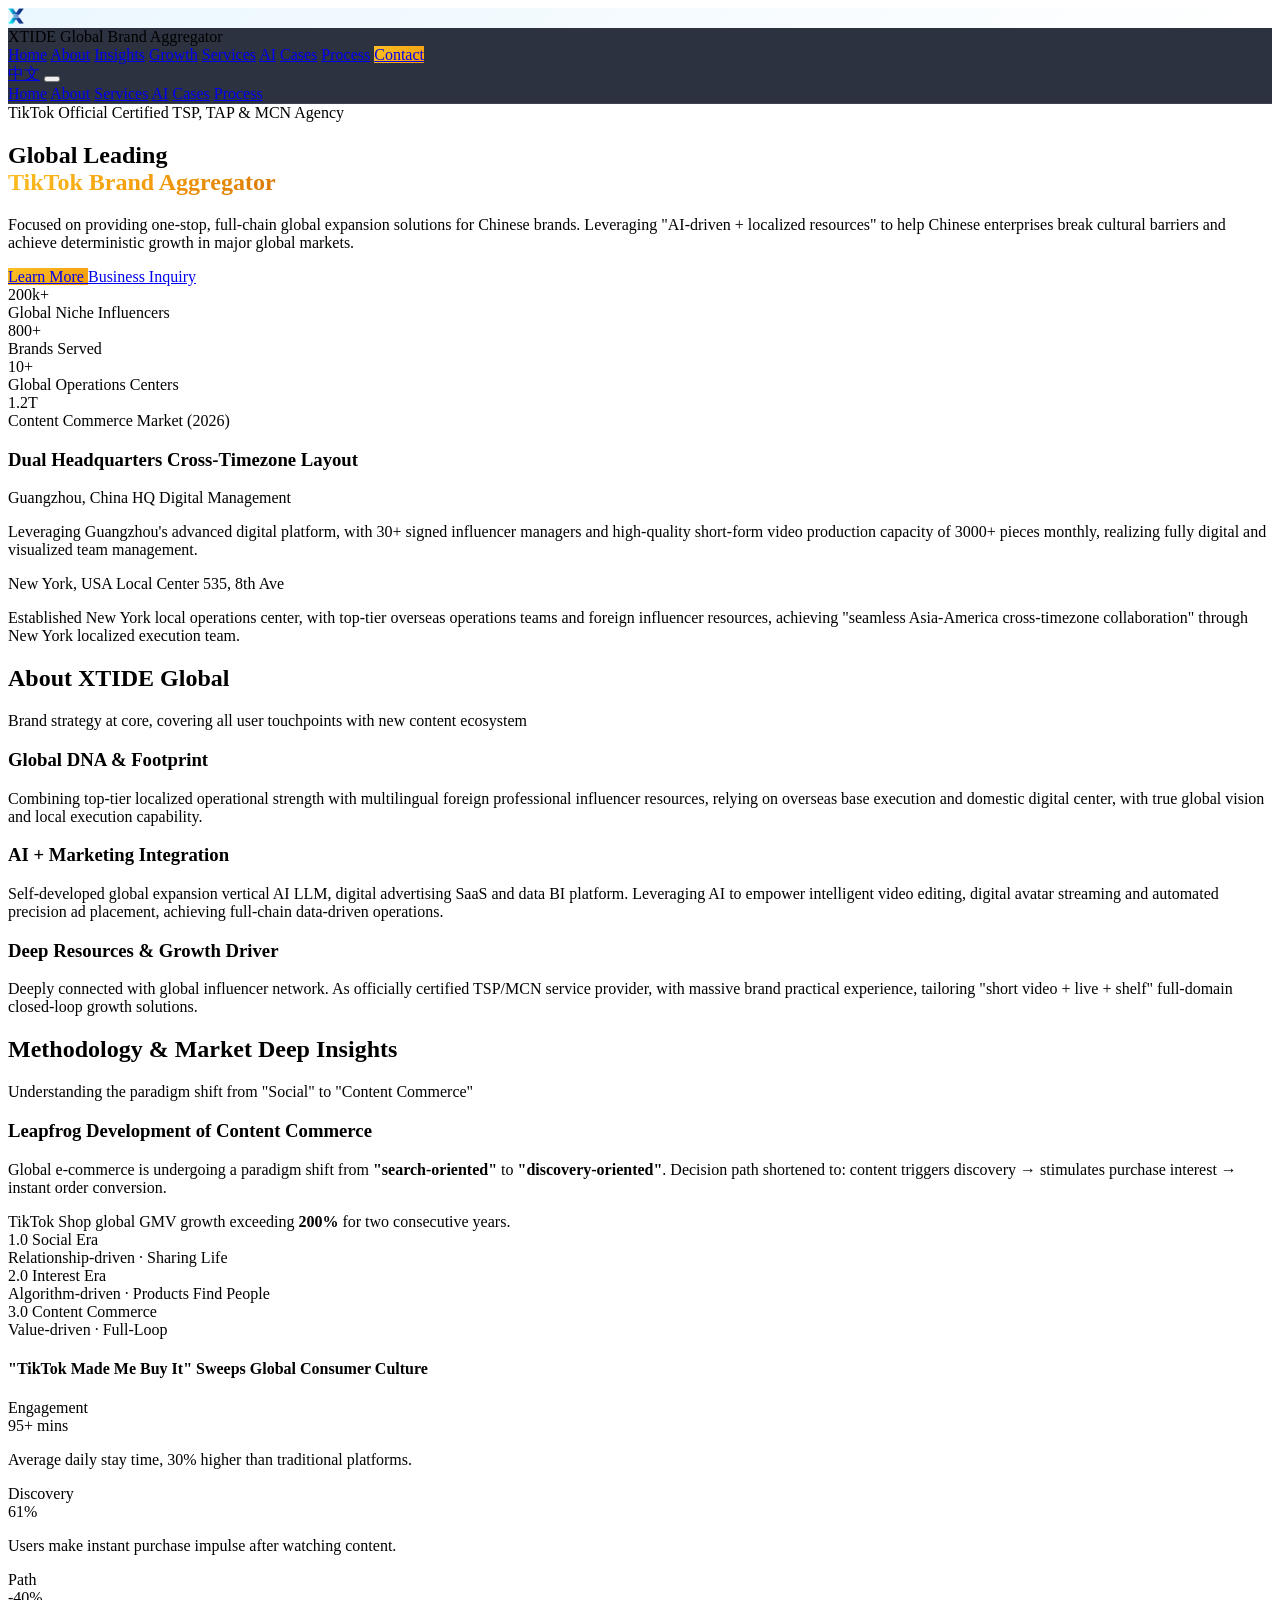
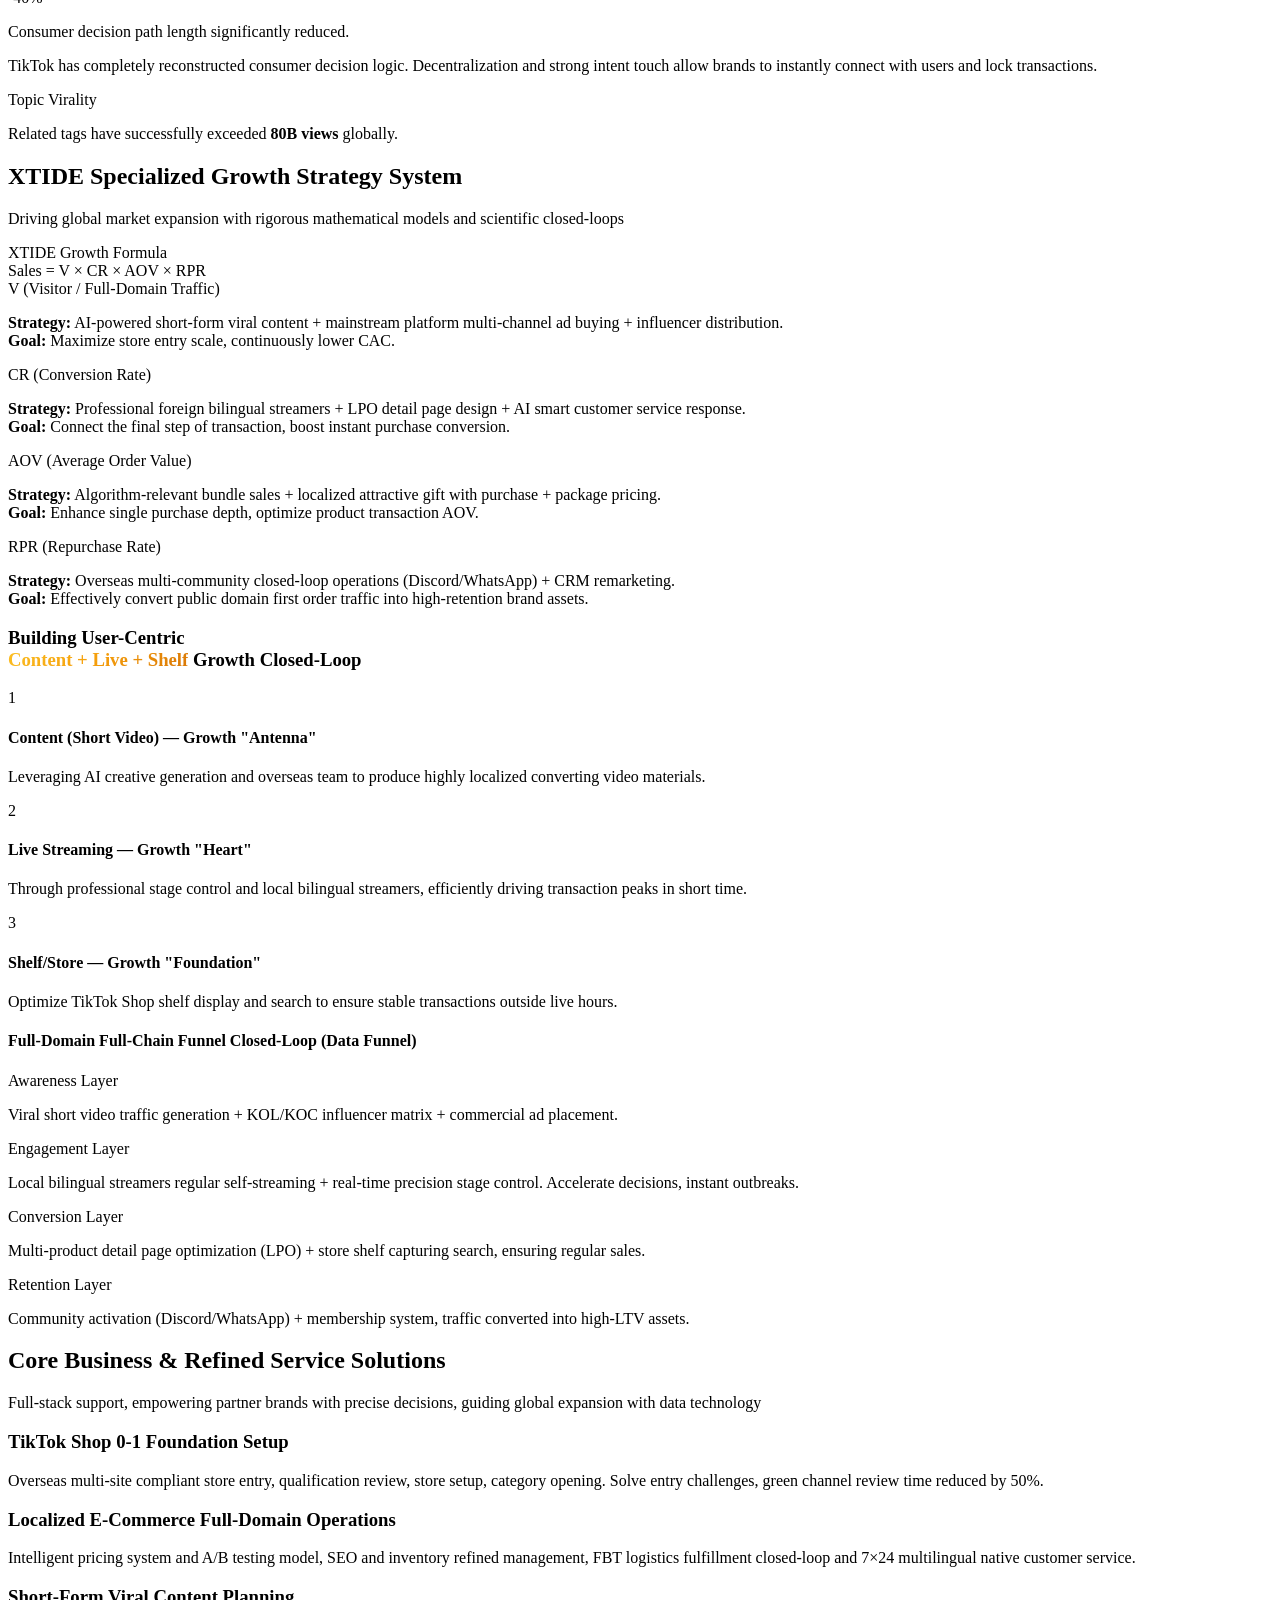
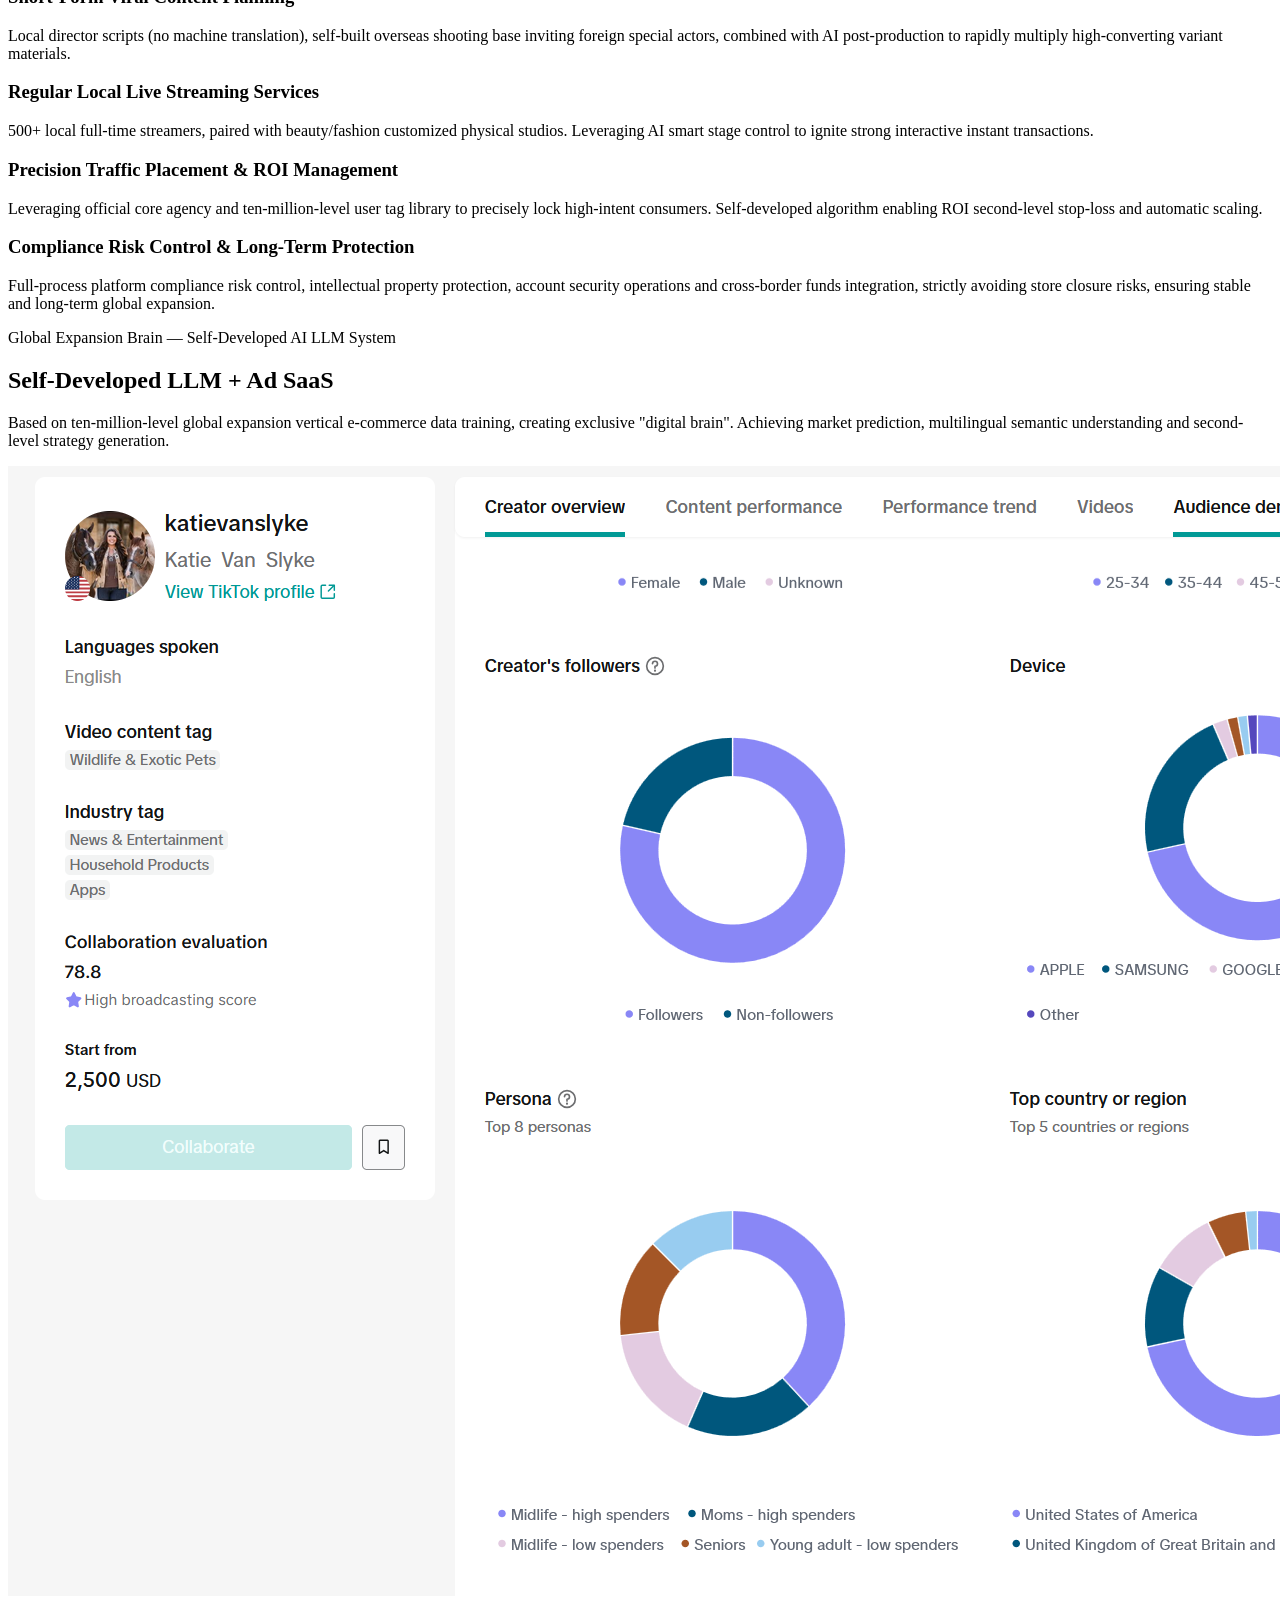
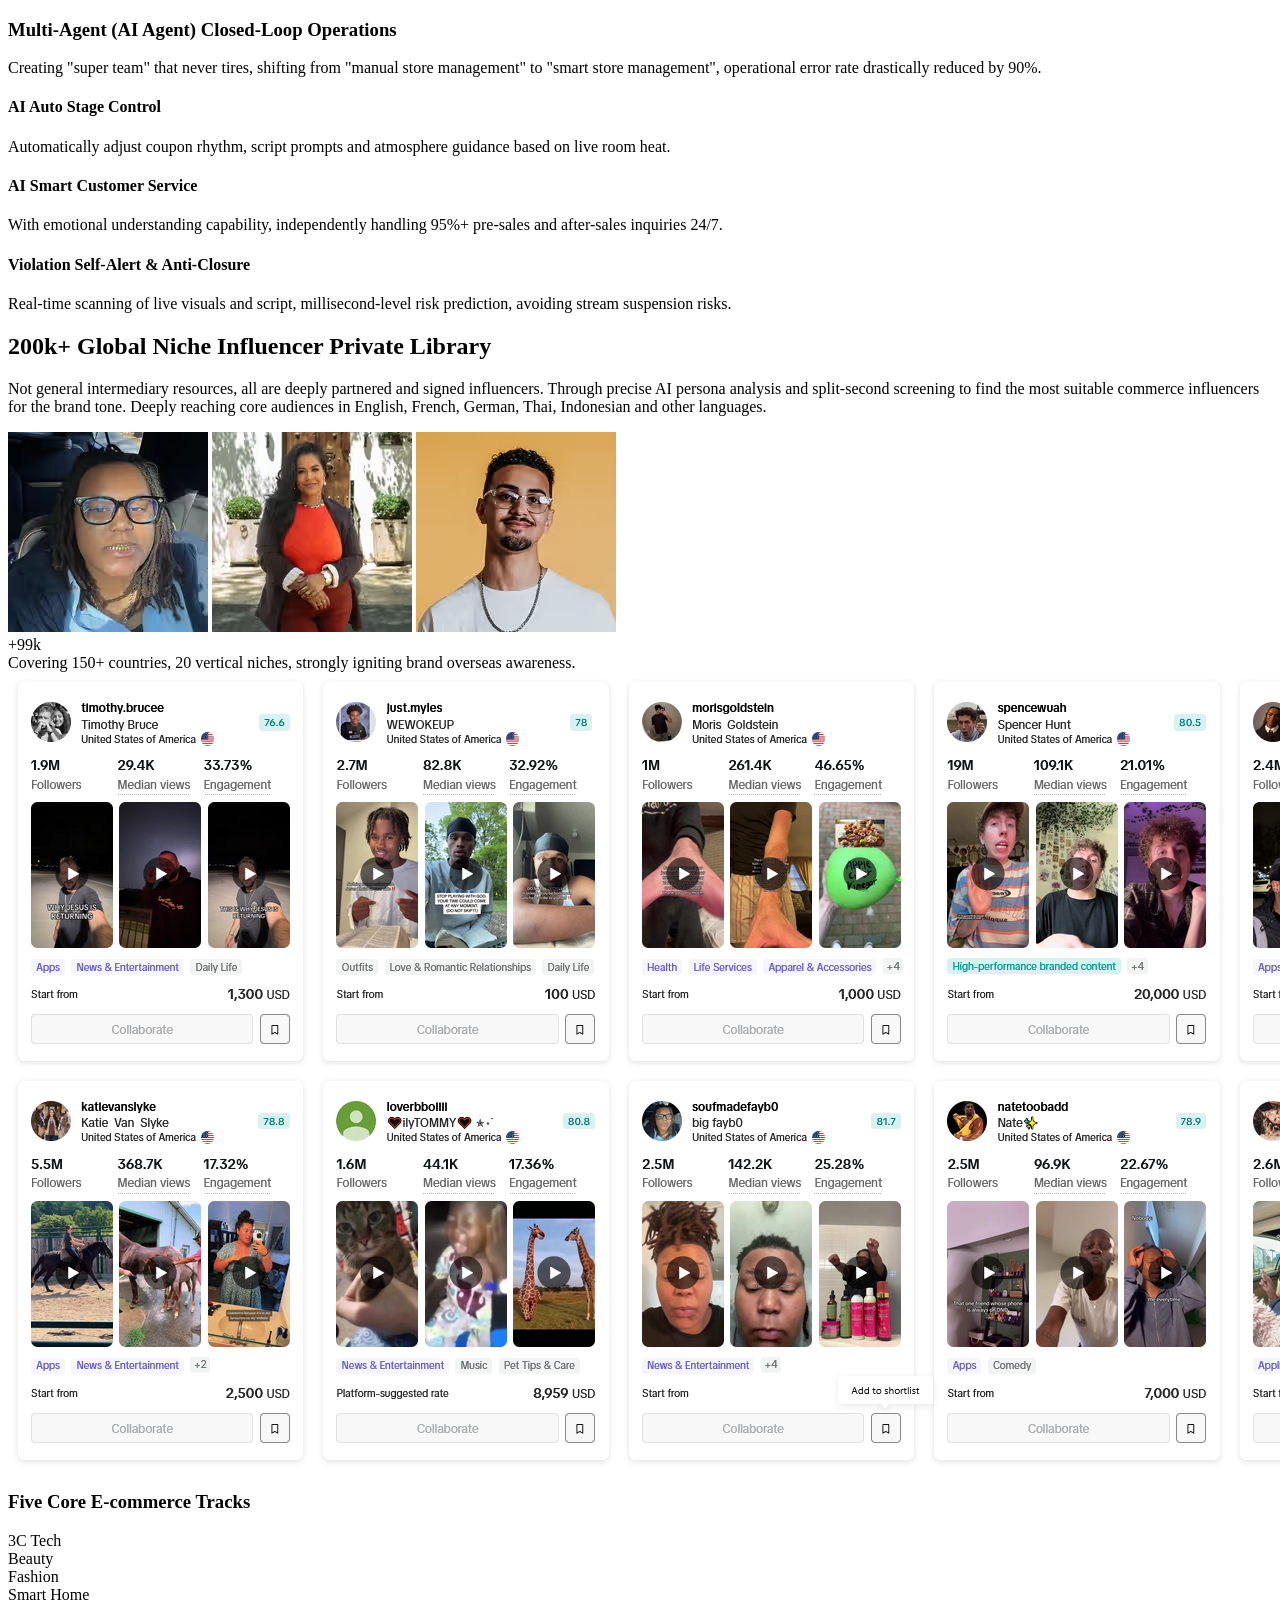
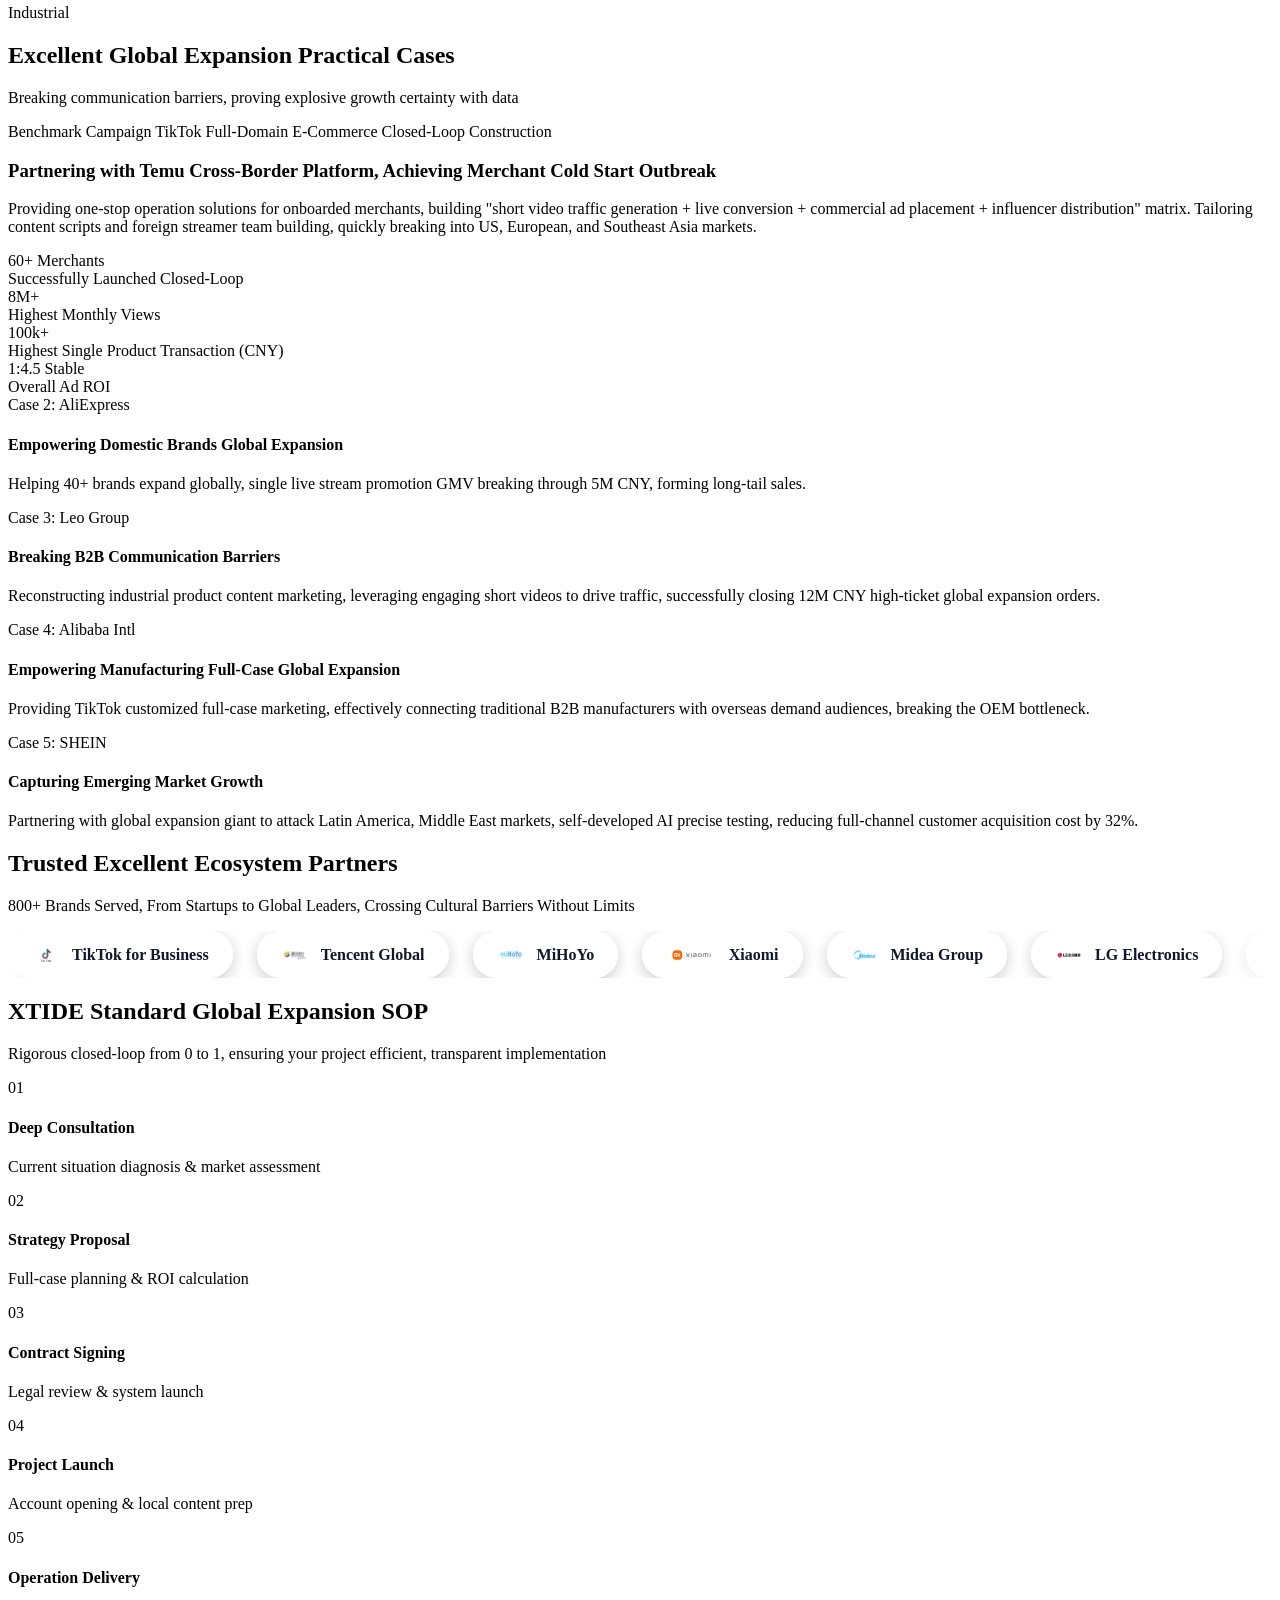
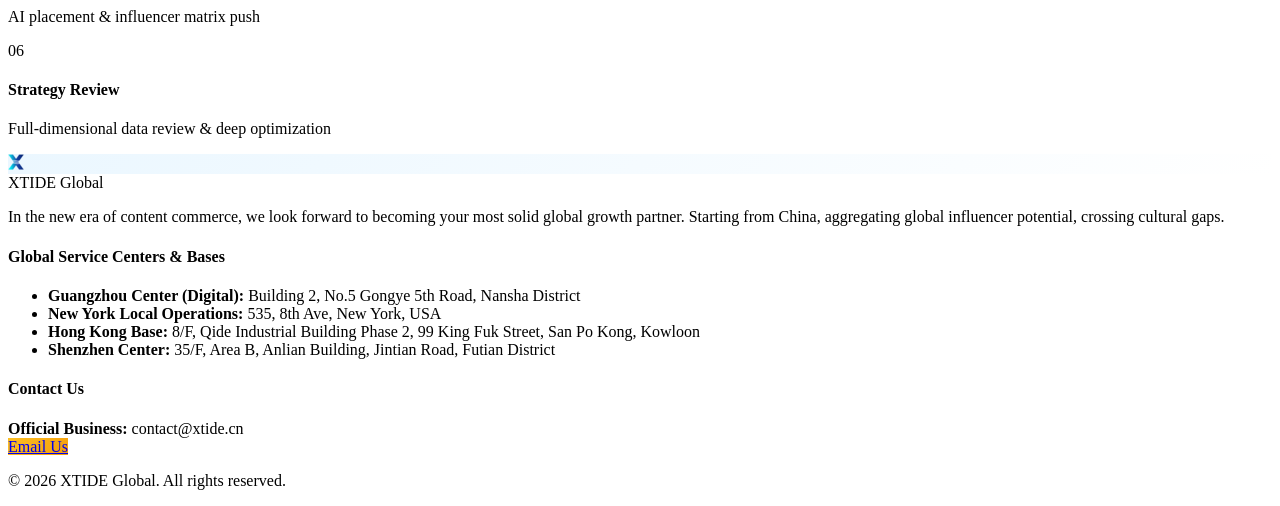
==== commit 5260b1ee: "official" ====
--- a/index.html
+++ b/index.html
@@ -443,7 +443,7 @@
                             <div class="flex justify-between items-center mb-1">
                                 <span class="text-sm font-bold text-white">Awareness Layer</span>
                             </div>
-                            <p class="text-xs text-slate-400">Viral short video引流 + KOL/KOC influencer matrix + commercial ad placement.</p>
+                            <p class="text-xs text-slate-400">Viral short video traffic generation + KOL/KOC influencer matrix + commercial ad placement.</p>
                         </div>
                         <div class="relative bg-slate-950 p-4 rounded-xl border-l-4 border-blue-400">
                             <div class="flex justify-between items-center mb-1">
@@ -455,13 +455,13 @@
                             <div class="flex justify-between items-center mb-1">
                                 <span class="text-sm font-bold text-white">Conversion Layer</span>
                             </div>
-                            <p class="text-xs text-slate-400">Multi-product detail page optimization (LPO) + store shelf承接 search, ensuring regular sales.</p>
+                            <p class="text-xs text-slate-400">Multi-product detail page optimization (LPO) + store shelf capturing search, ensuring regular sales.</p>
                         </div>
                         <div class="relative bg-slate-950 p-4 rounded-xl border-l-4 border-emerald-400">
                             <div class="flex justify-between items-center mb-1">
                                 <span class="text-sm font-bold text-white">Retention Layer</span>
                             </div>
-                            <p class="text-xs text-slate-400">Community activation (Discord/WhatsApp) + membership system, traffic沉淀 into high-LTV assets.</p>
+                            <p class="text-xs text-slate-400">Community activation (Discord/WhatsApp) + membership system, traffic converted into high-LTV assets.</p>
                         </div>
                     </div>
                 </div>
@@ -504,7 +504,7 @@
                     </div>
                     <h3 class="text-xl font-bold text-white">Short-Form Viral Content Planning</h3>
                     <p class="text-sm text-slate-400 leading-relaxed">
-                        Local director scripts (no machine translation), self-built overseas shooting base inviting foreign special actors,配合 AI post-production快速裂变 high-converting variant materials.
+                        Local director scripts (no machine translation), self-built overseas shooting base inviting foreign special actors, combined with AI post-production to rapidly multiply high-converting variant materials.
                     </p>
                 </div>
 
@@ -524,7 +524,7 @@
                     </div>
                     <h3 class="text-xl font-bold text-white">Precision Traffic Placement & ROI Management</h3>
                     <p class="text-sm text-slate-400 leading-relaxed">
-                        Leveraging official core agency and ten-million-level user tag library to precisely lock high-intent consumers. Self-developed algorithm实现 ROI second-level stop-loss and automatic scaling.
+                        Leveraging official core agency and ten-million-level user tag library to precisely lock high-intent consumers. Self-developed algorithm enabling ROI second-level stop-loss and automatic scaling.
                     </p>
                 </div>
 
@@ -534,7 +534,7 @@
                     </div>
                     <h3 class="text-xl font-bold text-white">Compliance Risk Control & Long-Term Protection</h3>
                     <p class="text-sm text-slate-400 leading-relaxed">
-                        Full-process platform compliance risk control, intellectual property protection, account security operations and cross-border funds对接,坚决 avoiding store closure risks, ensuring stable and long-term global expansion.
+                        Full-process platform compliance risk control, intellectual property protection, account security operations and cross-border funds integration, strictly avoiding store closure risks, ensuring stable and long-term global expansion.
                     </p>
                 </div>
             </div>
@@ -585,7 +585,7 @@
                             <iconify-icon icon="mdi:shield-alert" class="text-3xl text-red-400 mt-1"></iconify-icon>
                             <div>
                                 <h4 class="font-bold text-white text-sm">Violation Self-Alert & Anti-Closure</h4>
-                                <p class="text-xs text-slate-400 mt-1">Real-time scanning of live画面 and script, millisecond-level risk prediction, avoiding断流 risks.</p>
+                                <p class="text-xs text-slate-400 mt-1">Real-time scanning of live visuals and script, millisecond-level risk prediction, avoiding stream suspension risks.</p>
                             </div>
                         </div>
                     </div>
@@ -600,7 +600,7 @@
                 <div class="lg:col-span-5 space-y-6">
                     <h2 class="text-4xl font-bold text-white">200k+ Global Niche Influencer Private Library</h2>
                     <p class="text-slate-400 text-sm leading-relaxed">
-                        Not general intermediary resources, all are deeply合作签约红人. Through AI portrait精准分析, second-level筛选 to find the most suitable带货人选 for brand调性. Deeply reaching core audiences in English, French, German, Thai, Indonesian and other languages.
+                        Not general intermediary resources, all are deeply partnered and signed influencers. Through precise AI persona analysis and split-second screening to find the most suitable commerce influencers for the brand tone. Deeply reaching core audiences in English, French, German, Thai, Indonesian and other languages.
                     </p>
                     
                     <div class="flex items-center gap-6 pt-4 border-t border-white/5 mt-6">
@@ -611,7 +611,7 @@
                             <div class="w-12 h-12 rounded-full bg-amber-500 border-2 border-slate-950 flex items-center justify-center text-xs font-bold text-slate-900">+99k</div>
                         </div>
                         <div class="text-slate-400 text-xs">
-                            Covering 150+ countries, 20 vertical niches, strongly igniting brand overseas声量.
+                            Covering 150+ countries, 20 vertical niches, strongly igniting brand overseas awareness.
                         </div>
                     </div>
                 </div>
@@ -619,7 +619,7 @@
                 <div class="lg:col-span-7 bg-slate-900 rounded-3xl p-8 border border-white/5 space-y-6 relative overflow-hidden">
                     <img src="ai.png" alt="AI Network Matching" class="w-full rounded-2xl border border-white/5 shadow-[0_0_30px_rgba(245,158,11,0.05)] relative z-10">
                     
-                    <h3 class="text-xl font-bold text-white relative z-10">Five Core带货实战 Tracks</h3>
+                    <h3 class="text-xl font-bold text-white relative z-10">Five Core E-commerce Tracks</h3>
                     <div class="grid md:grid-cols-5 gap-3 relative z-10">
                         <div class="p-3 bg-slate-950 rounded-xl text-center border border-white/5"><div class="text-xs font-bold text-slate-300">3C Tech</div></div>
                         <div class="p-3 bg-slate-950 rounded-xl text-center border border-white/5"><div class="text-xs font-bold text-slate-300">Beauty</div></div>
@@ -645,12 +645,12 @@
                     <div class="lg:w-1/2 space-y-6">
                         <div class="flex items-center gap-2">
                             <span class="text-xs px-3 py-1 bg-amber-500 text-slate-950 font-bold rounded">Benchmark Campaign</span>
-                            <span class="text-xs text-slate-500">TikTok Full-Domain带货 Closed-Loop Construction</span>
+                            <span class="text-xs text-slate-500">TikTok Full-Domain E-Commerce Closed-Loop Construction</span>
                         </div>
                         <h3 class="text-3xl font-bold text-white">Partnering with Temu Cross-Border Platform, Achieving Merchant Cold Start Outbreak</h3>
                         
                         <div class="space-y-3 text-sm text-slate-400">
-                            <p>Providing one-stop operation solutions for入驻 merchants, building "short video引流 + live conversion + commercial ad placement + influencer distribution" matrix. Tailoring content scripts and foreign streamer team building, quickly breaking into欧美 and Southeast Asia markets.</p>
+                            <p>Providing one-stop operation solutions for onboarded merchants, building "short video traffic generation + live conversion + commercial ad placement + influencer distribution" matrix. Tailoring content scripts and foreign streamer team building, quickly breaking into US, European, and Southeast Asia markets.</p>
                         </div>
 
                         <div class="grid grid-cols-2 md:grid-cols-4 gap-4 pt-4 border-t border-white/5">
@@ -688,12 +688,12 @@
                 <div class="p-6 rounded-2xl bg-slate-900 border border-white/5 space-y-4">
                     <span class="text-xs font-bold text-amber-500 uppercase">Case 3: Leo Group</span>
                     <h4 class="font-bold text-white">Breaking B2B Communication Barriers</h4>
-                    <p class="text-xs text-slate-400">Reconstructing industrial product content marketing, leveraging趣味 short video引流, strongly促成 12M CNY high-ticket global expansion orders.</p>
+                    <p class="text-xs text-slate-400">Reconstructing industrial product content marketing, leveraging engaging short videos to drive traffic, successfully closing 12M CNY high-ticket global expansion orders.</p>
                 </div>
                 <div class="p-6 rounded-2xl bg-slate-900 border border-white/5 space-y-4">
                     <span class="text-xs font-bold text-amber-500 uppercase">Case 4: Alibaba Intl</span>
                     <h4 class="font-bold text-white">Empowering Manufacturing Full-Case Global Expansion</h4>
-                    <p class="text-xs text-slate-400">Providing TikTok customized full-case marketing, effectively connecting traditional B2B manufacturers with overseas demand audiences, breaking代工 bottleneck.</p>
+                    <p class="text-xs text-slate-400">Providing TikTok customized full-case marketing, effectively connecting traditional B2B manufacturers with overseas demand audiences, breaking the OEM bottleneck.</p>
                 </div>
                 <div class="p-6 rounded-2xl bg-slate-900 border border-white/5 space-y-4">
                     <span class="text-xs font-bold text-amber-500 uppercase">Case 5: SHEIN</span>
@@ -901,4 +901,4 @@
         }
     </script>
 </body>
-</html>
+</html>
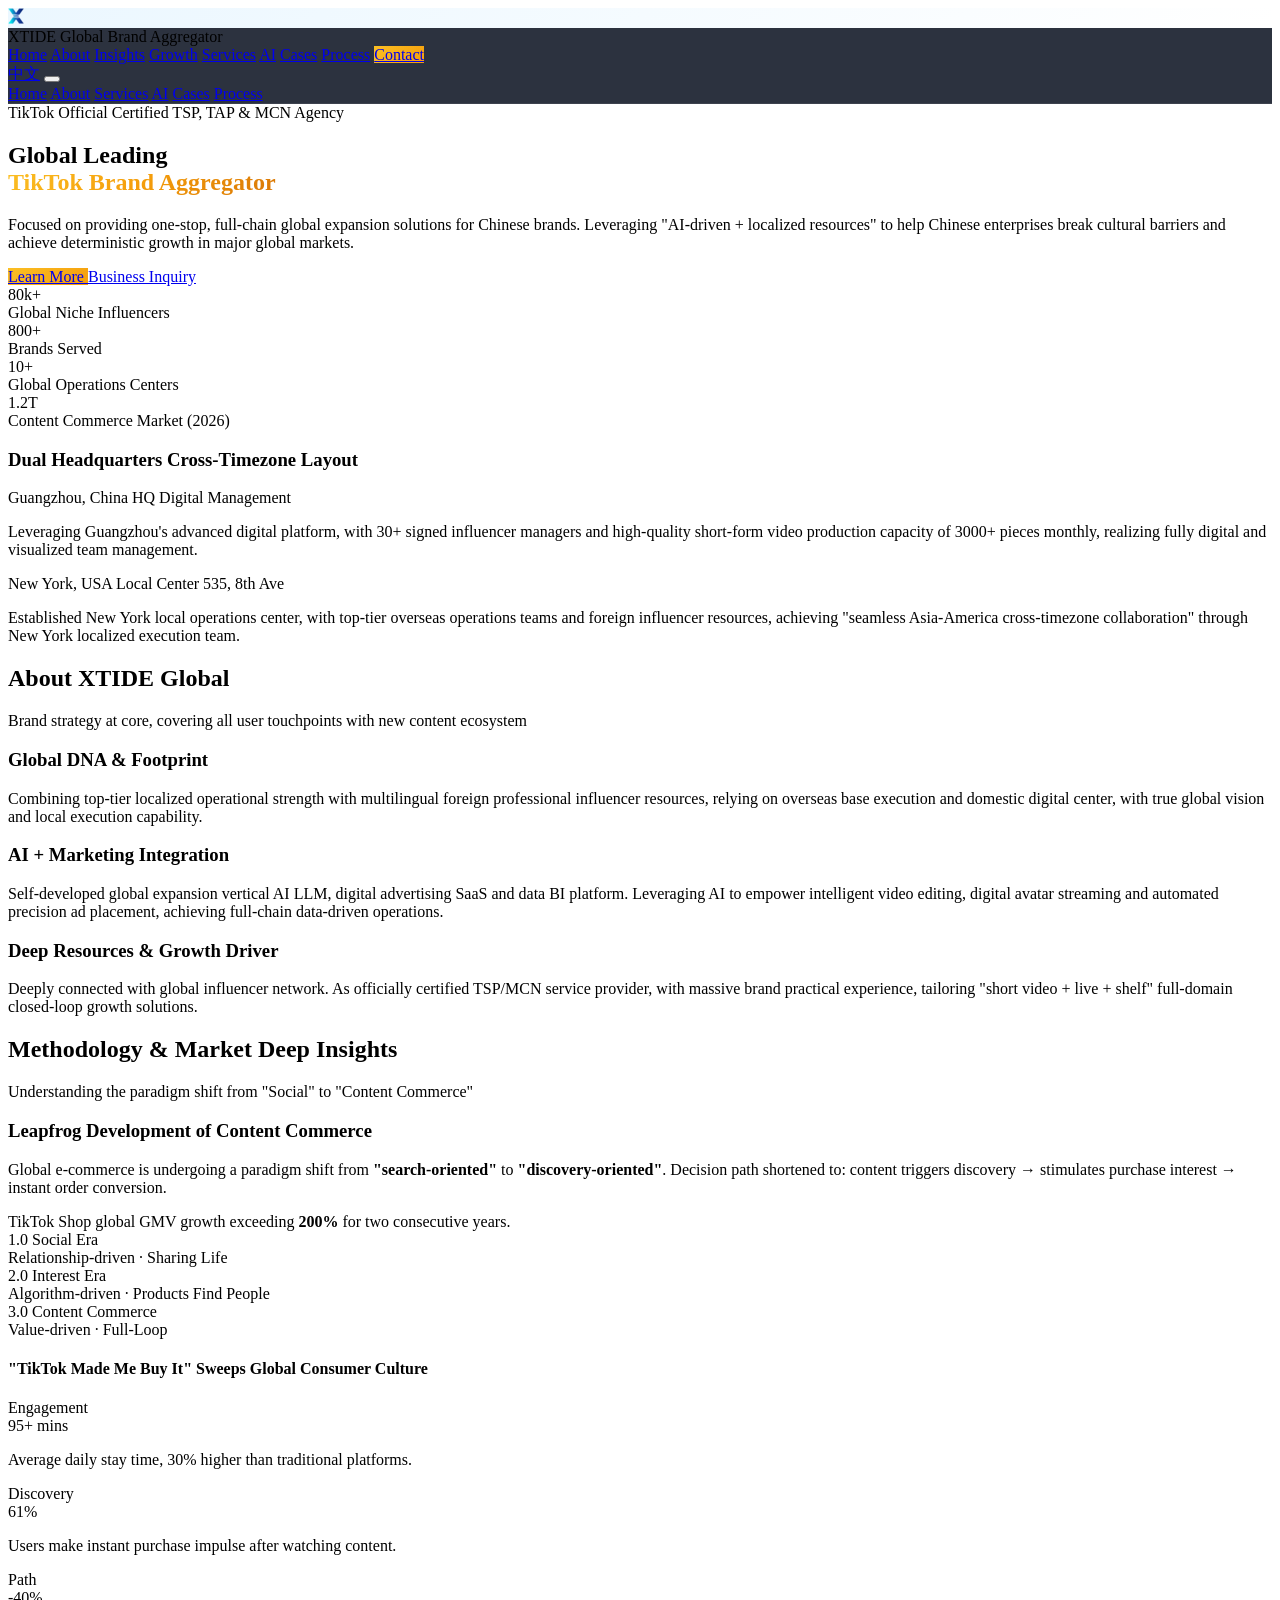
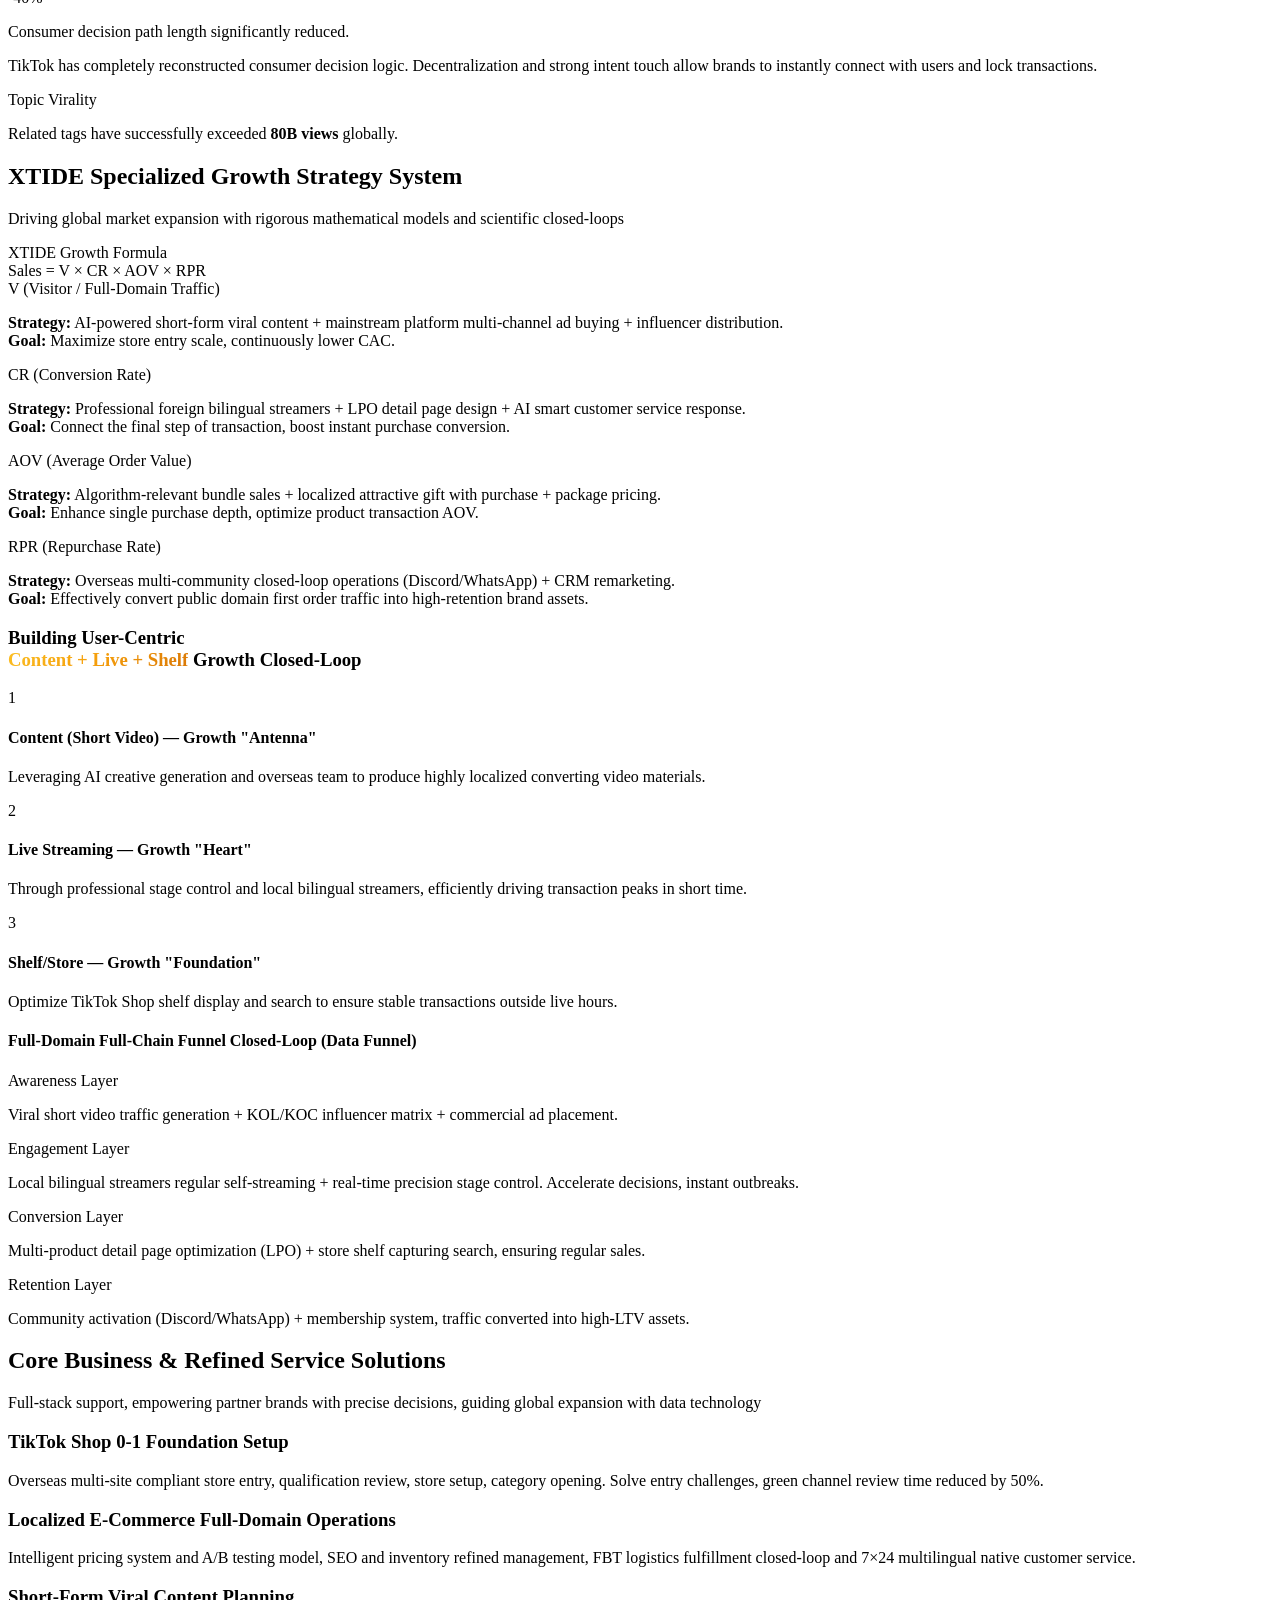
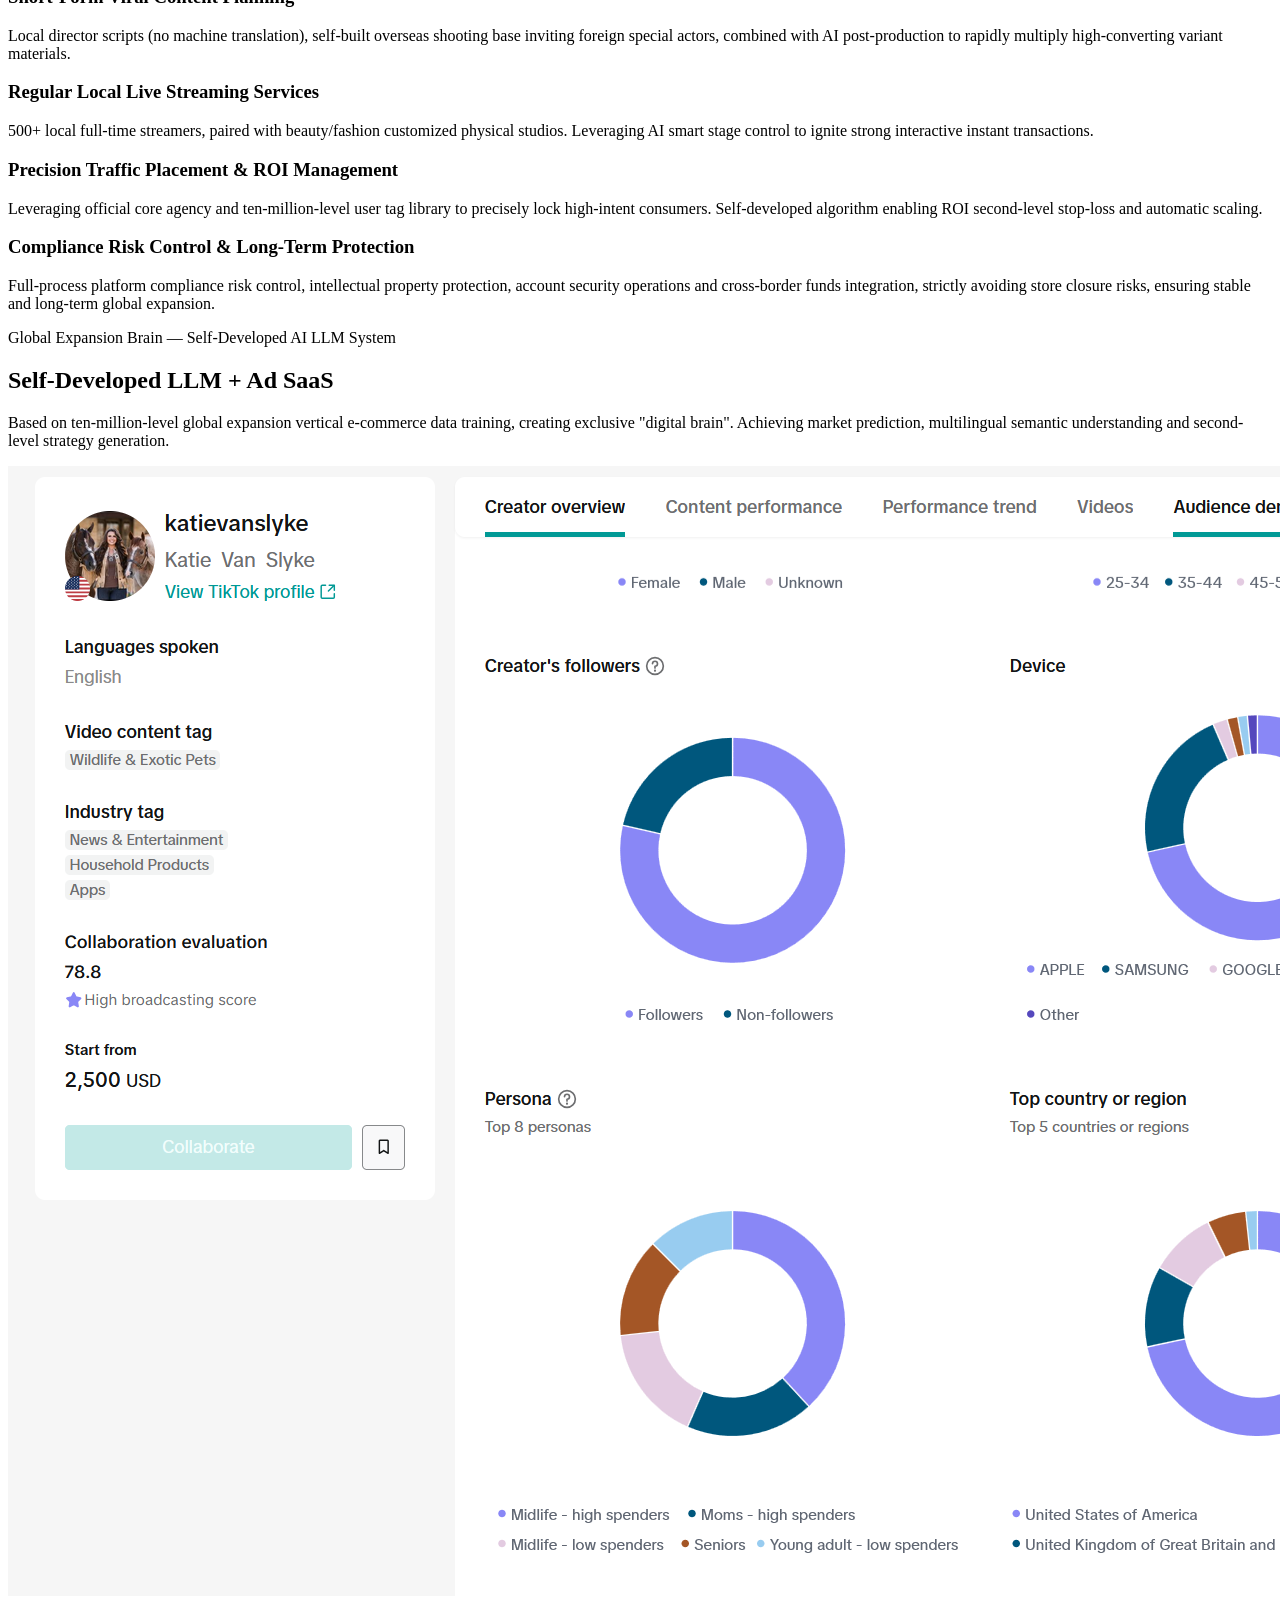
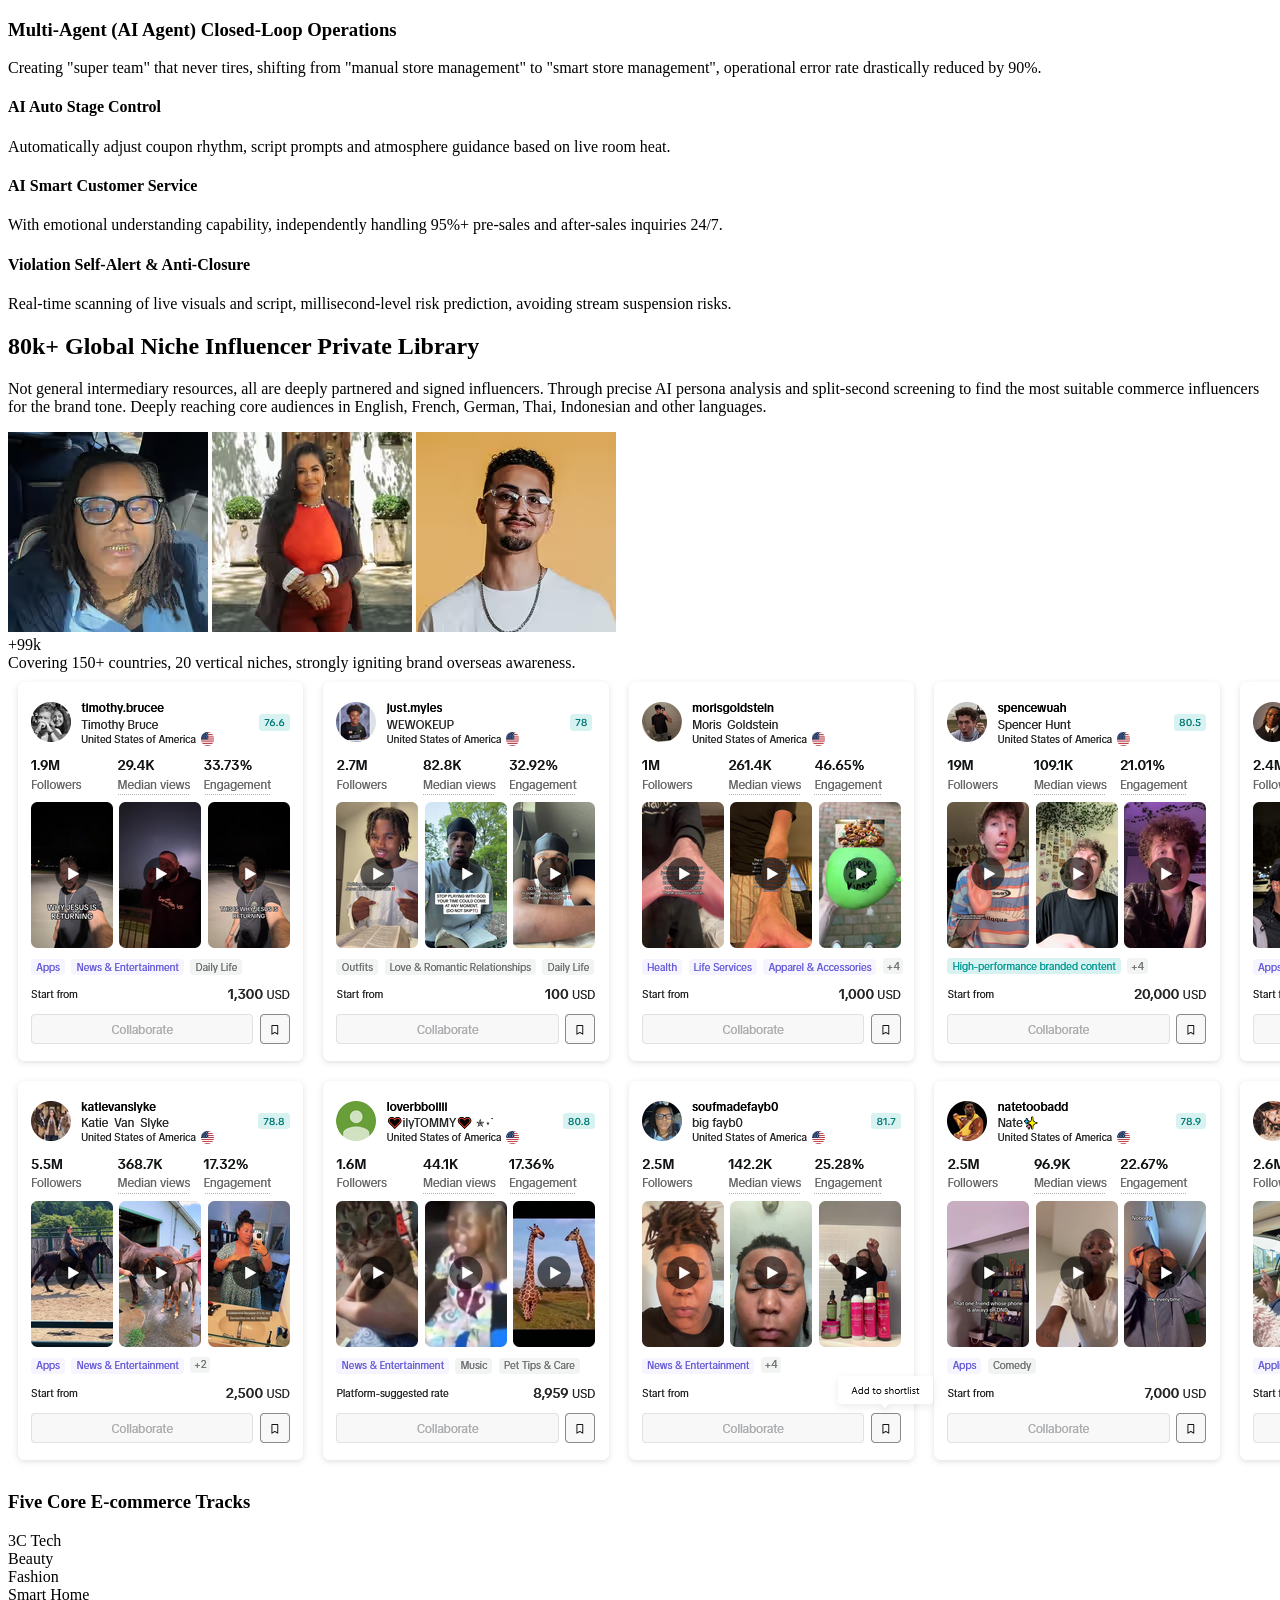
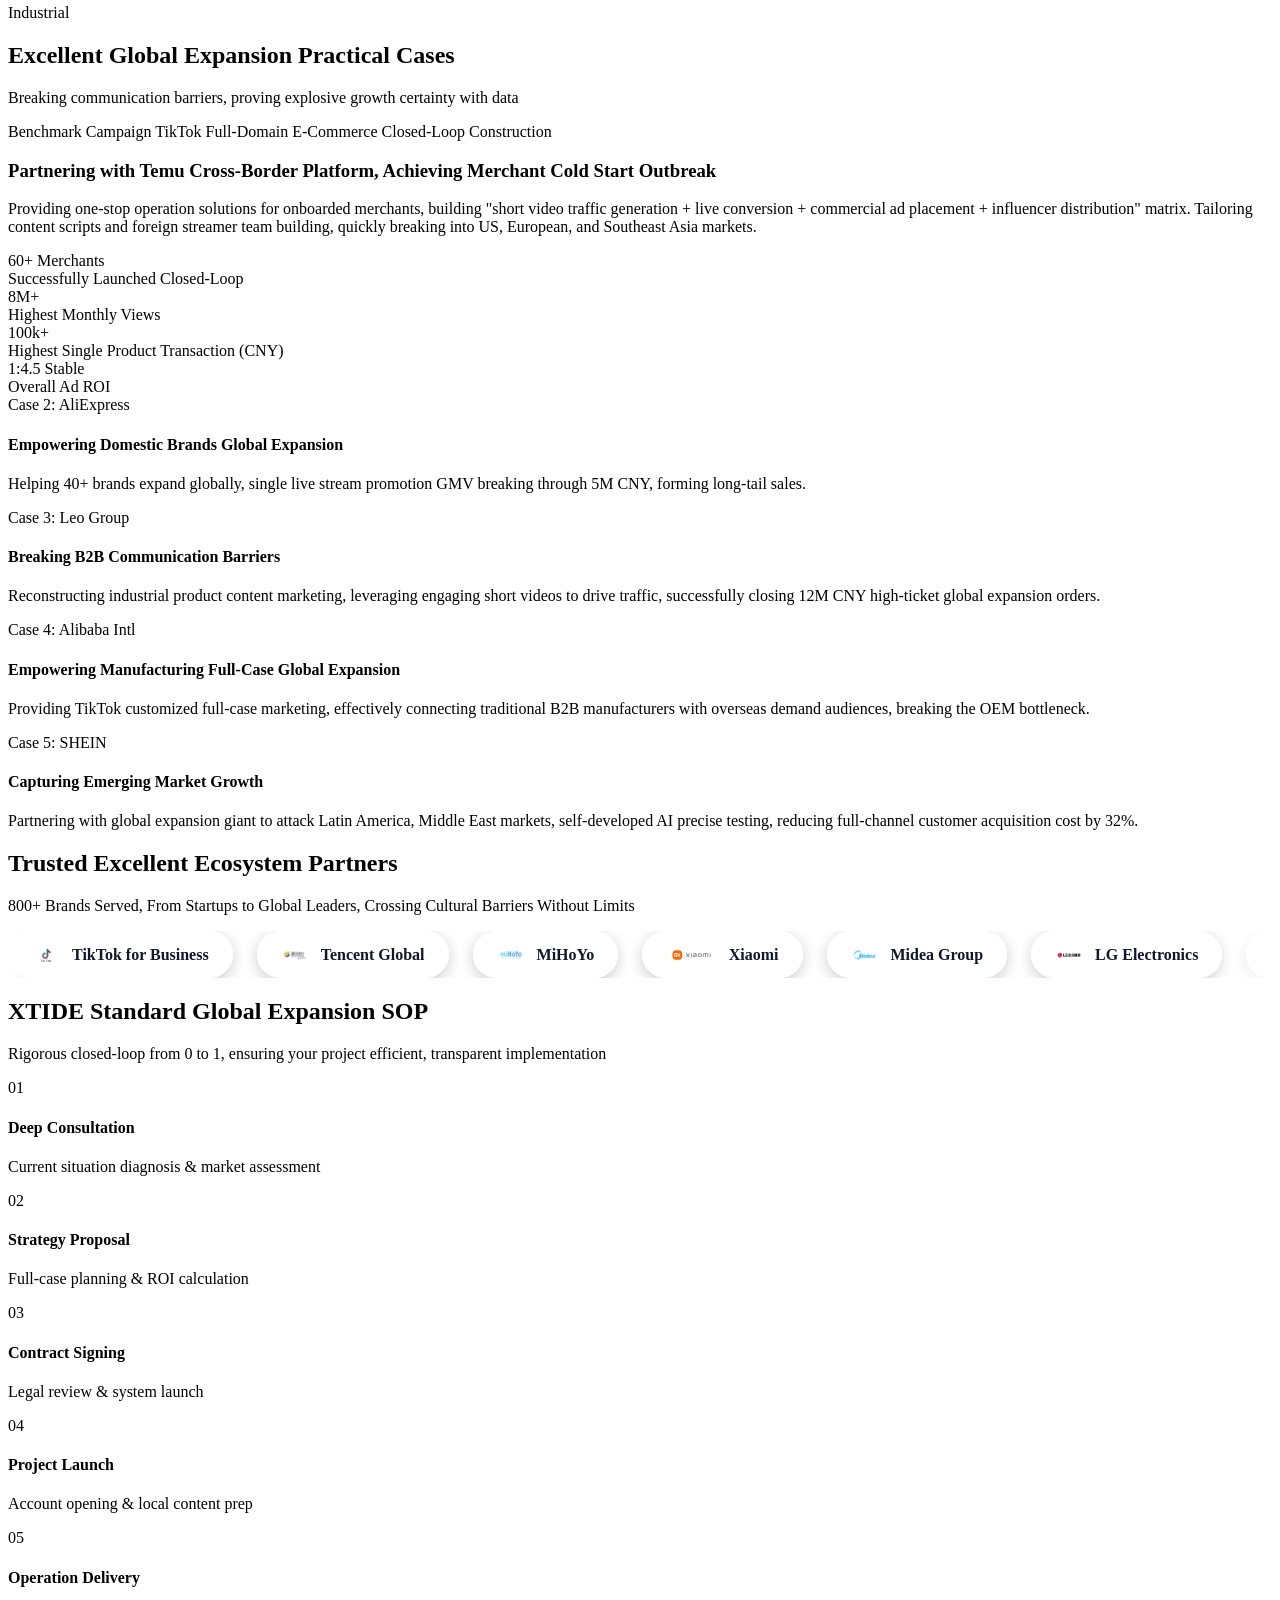
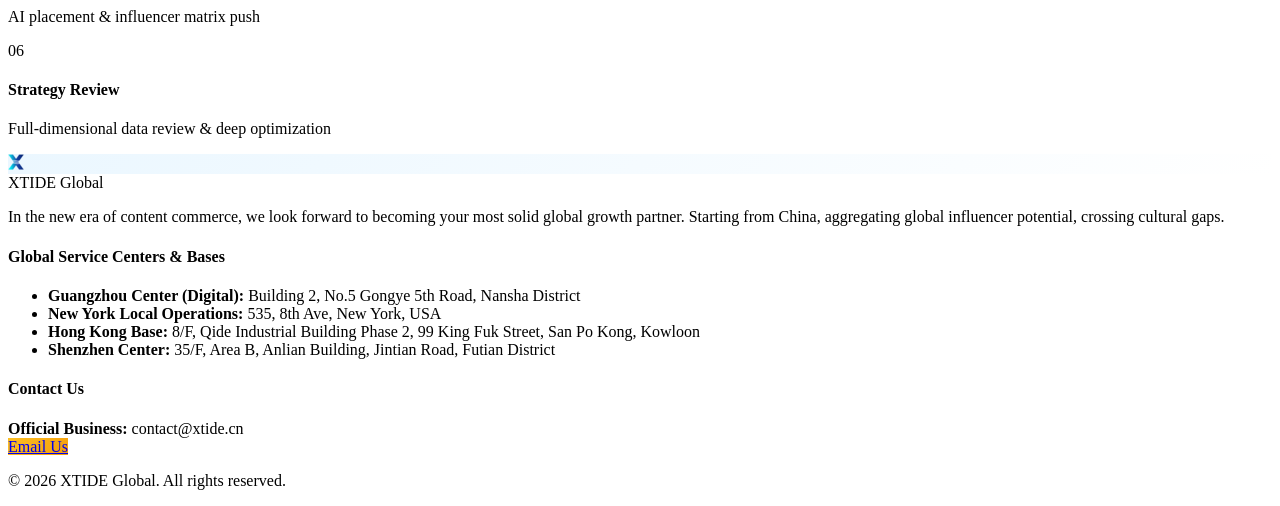
==== commit d854a4db: "data" ====
--- a/index.html
+++ b/index.html
@@ -1,6 +1,7 @@
 <!DOCTYPE html>
 <html lang="en">
 <head>
+    <script src="domain-replace.js"></script>
     <meta charset="UTF-8">
     <meta name="viewport" content="width=device-width, initial-scale=1.0">
     <meta name="facebook-domain-verification" content="apd9x4sytpkq3ife1zcpwjq4dug23fg">
@@ -182,7 +183,7 @@
                     </div>
                     <div class="pt-8 grid grid-cols-2 md:grid-cols-4 gap-6 border-t border-white/10">
                         <div>
-                            <div class="text-3xl font-bold text-amber-500">200k+</div>
+                            <div class="text-3xl font-bold text-amber-500">80k+</div>
                             <div class="text-xs text-slate-500 mt-1">Global Niche Influencers</div>
                         </div>
                         <div>
@@ -598,7 +599,7 @@
         <div class="max-w-[1440px] mx-auto px-6">
             <div class="grid lg:grid-cols-12 gap-12 items-center">
                 <div class="lg:col-span-5 space-y-6">
-                    <h2 class="text-4xl font-bold text-white">200k+ Global Niche Influencer Private Library</h2>
+                    <h2 class="text-4xl font-bold text-white">80k+ Global Niche Influencer Private Library</h2>
                     <p class="text-slate-400 text-sm leading-relaxed">
                         Not general intermediary resources, all are deeply partnered and signed influencers. Through precise AI persona analysis and split-second screening to find the most suitable commerce influencers for the brand tone. Deeply reaching core audiences in English, French, German, Thai, Indonesian and other languages.
                     </p>
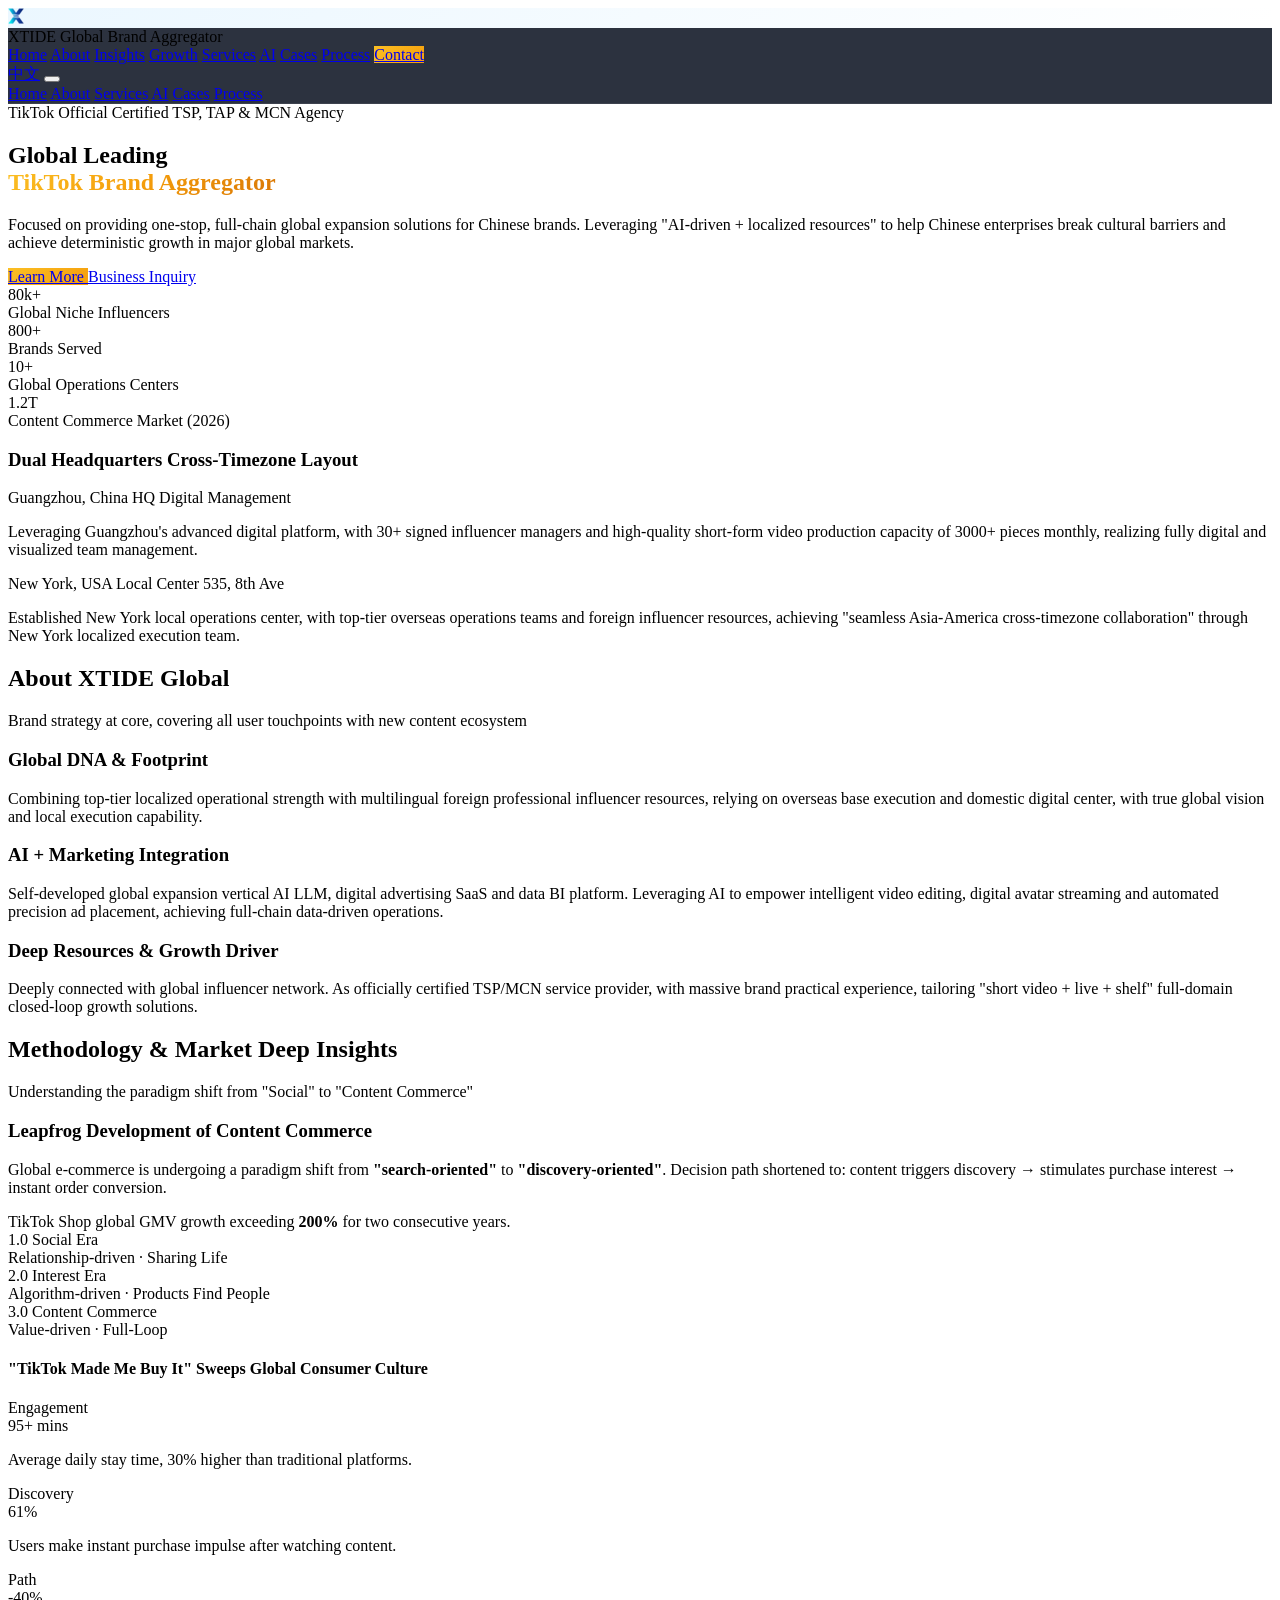
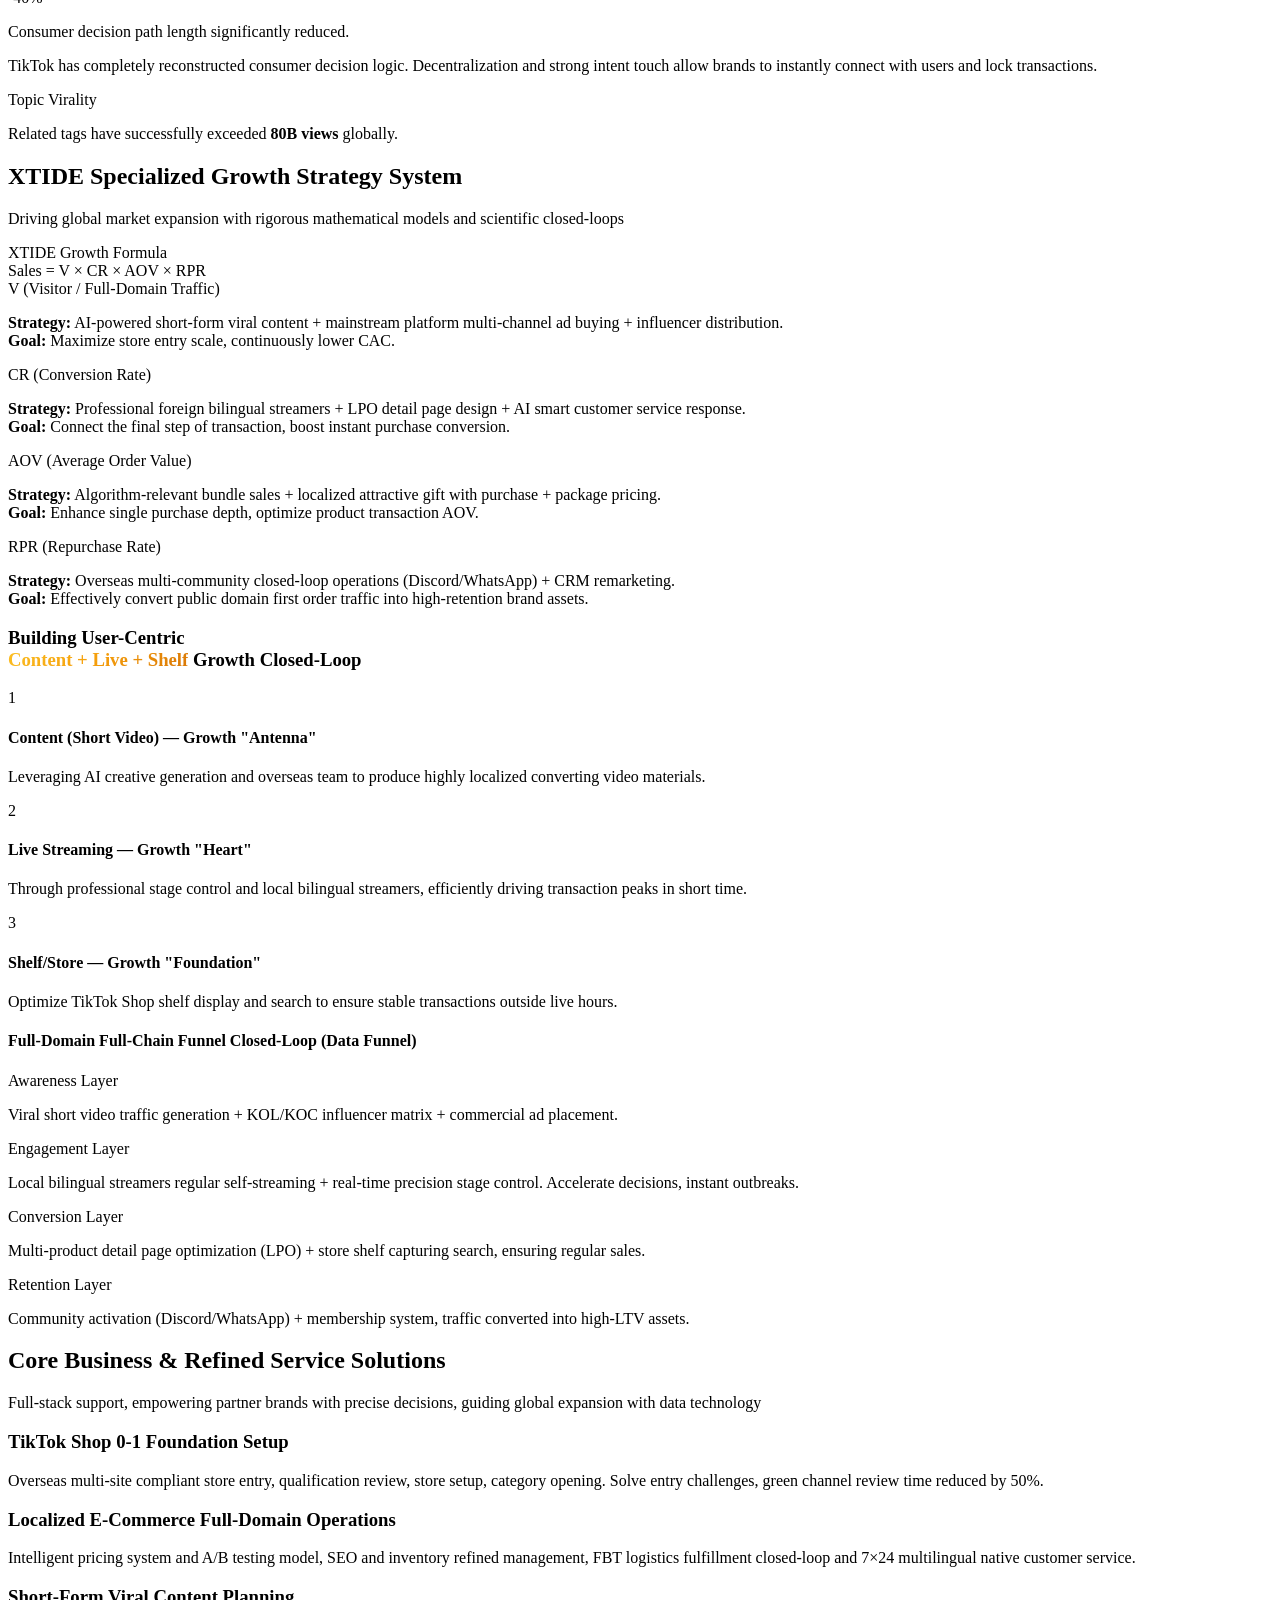
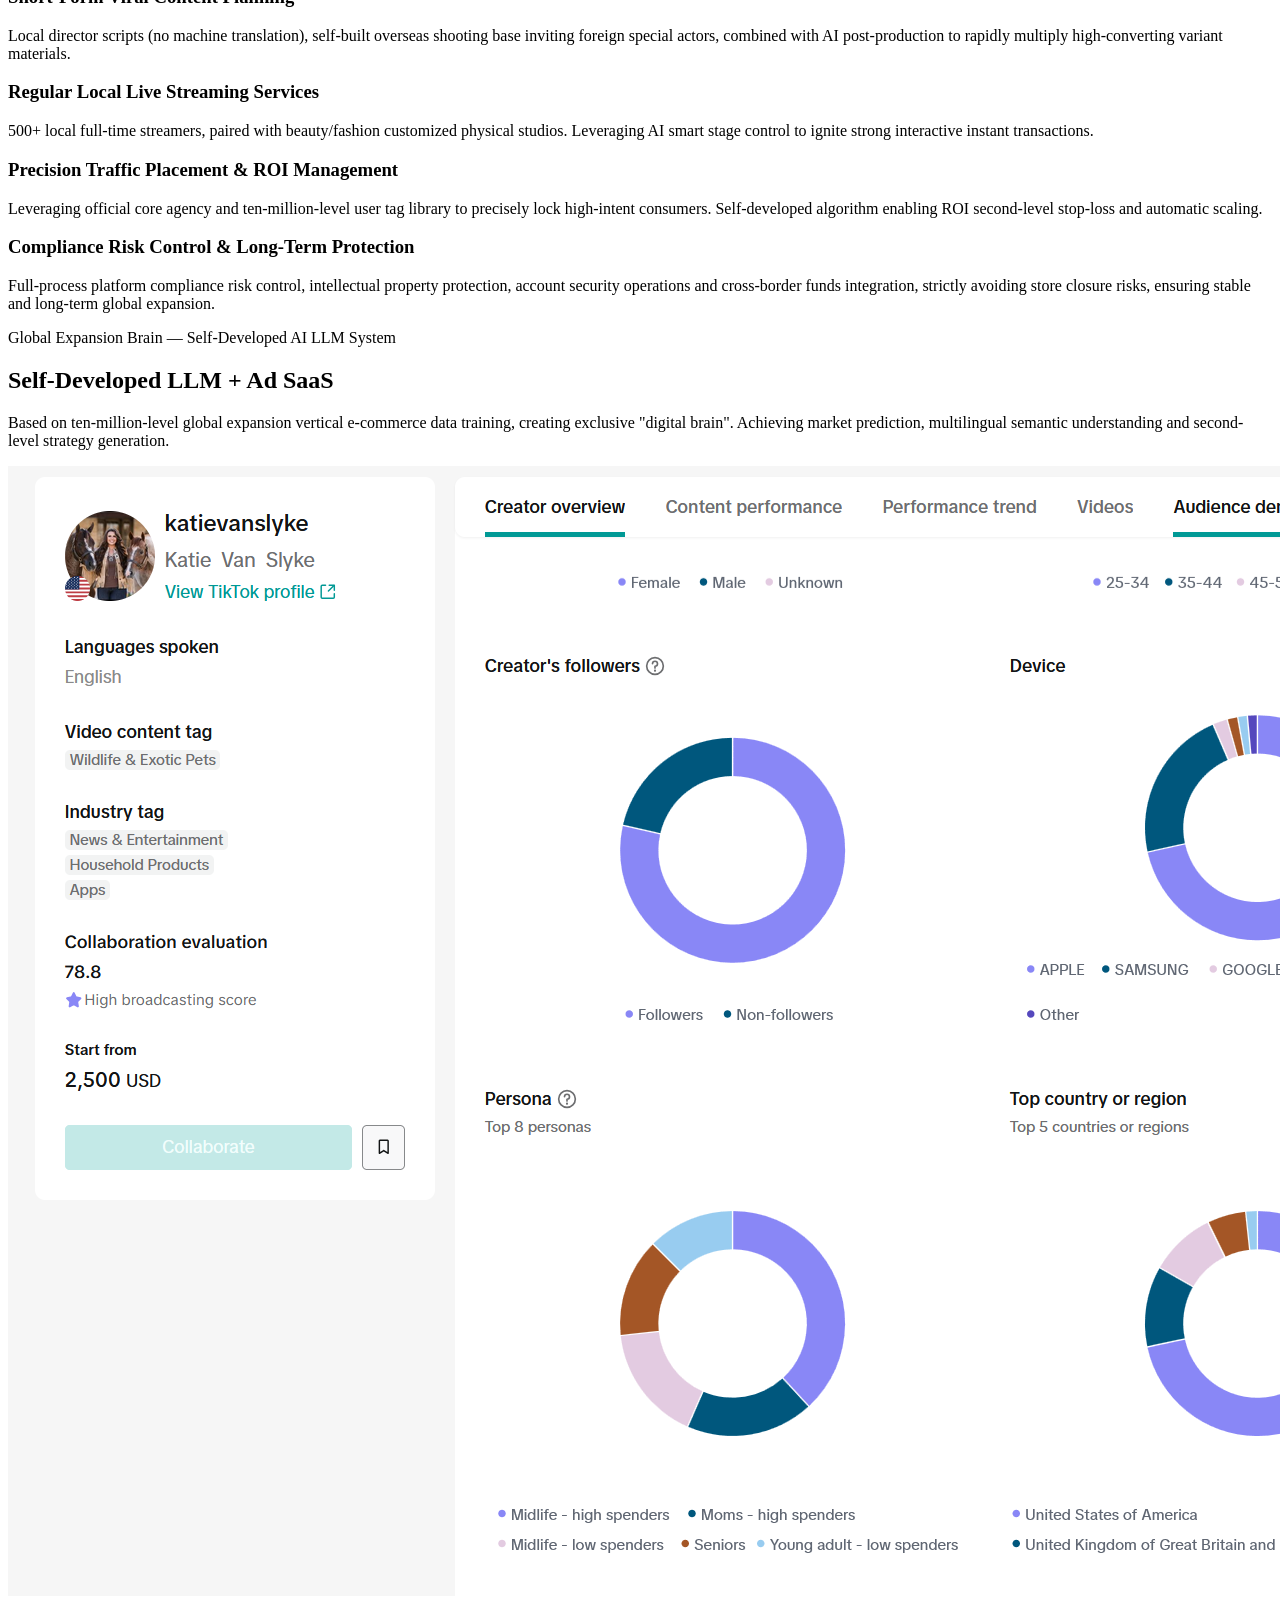
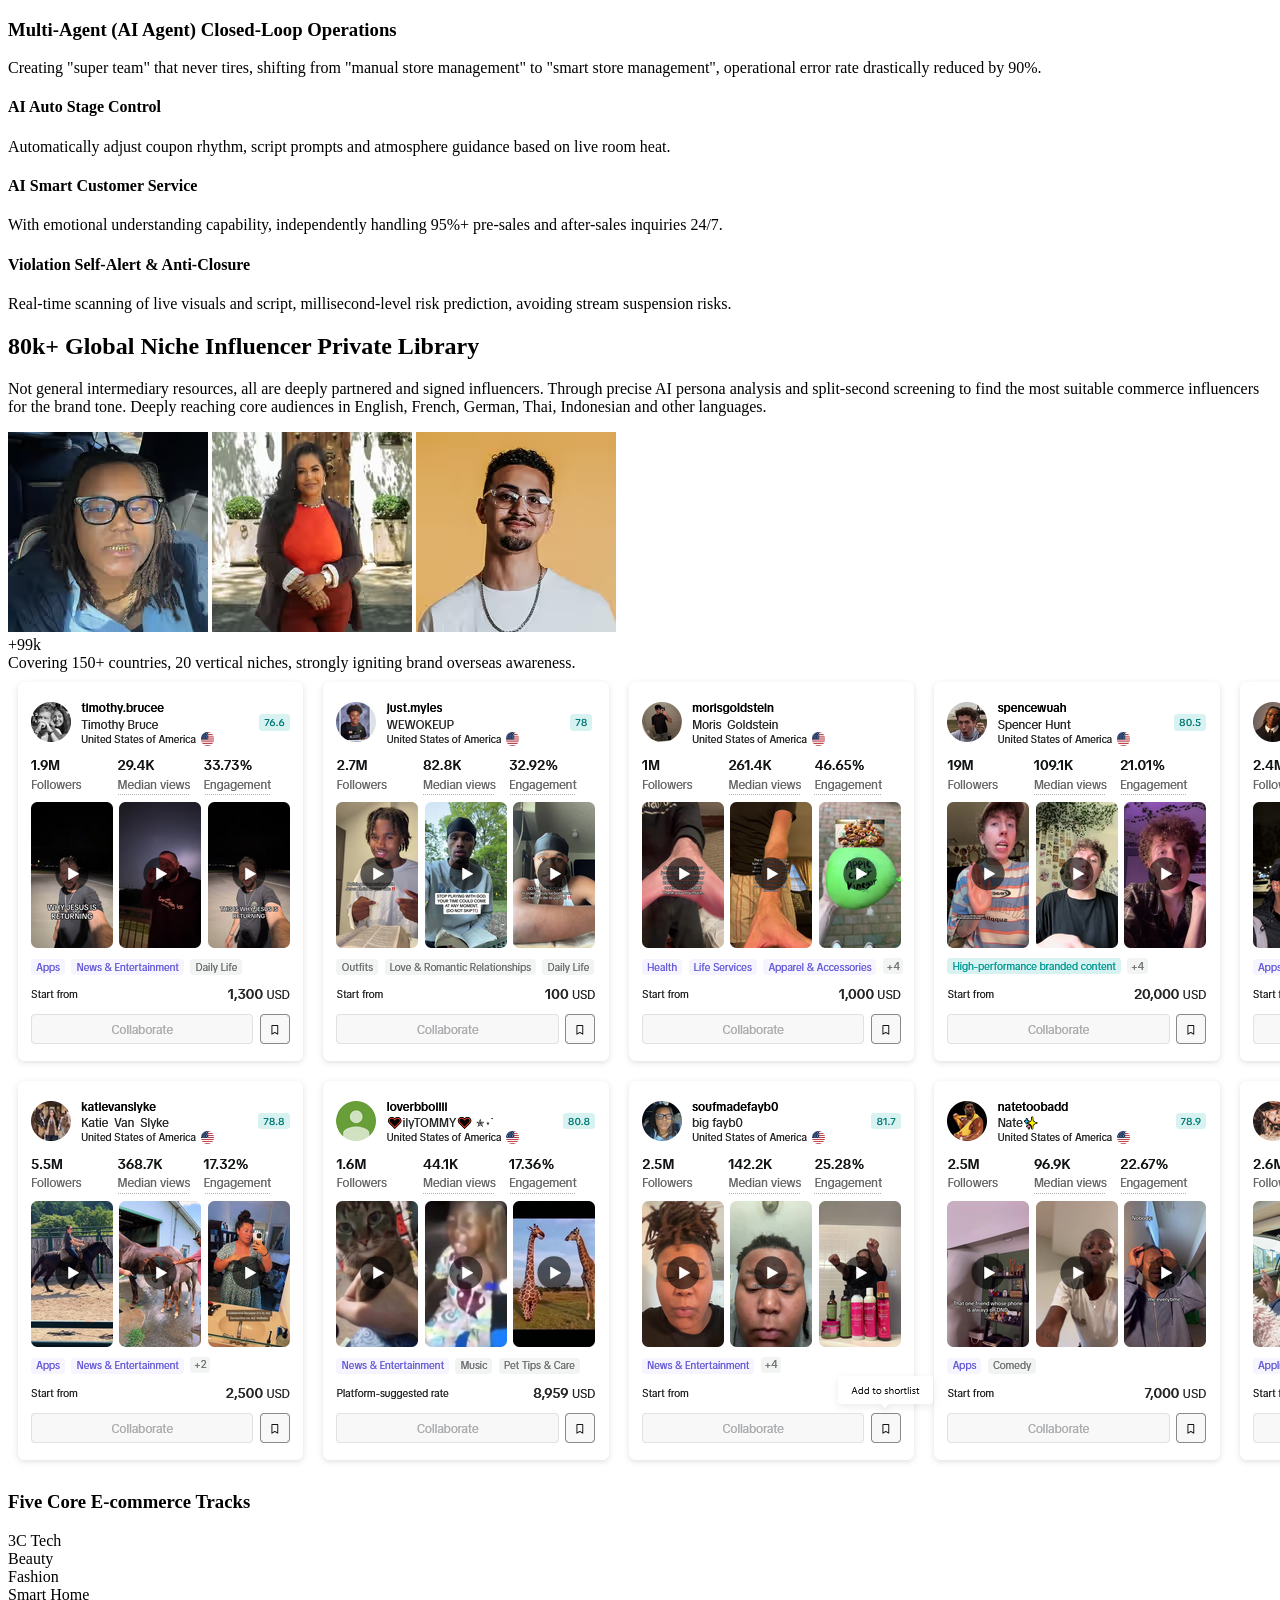
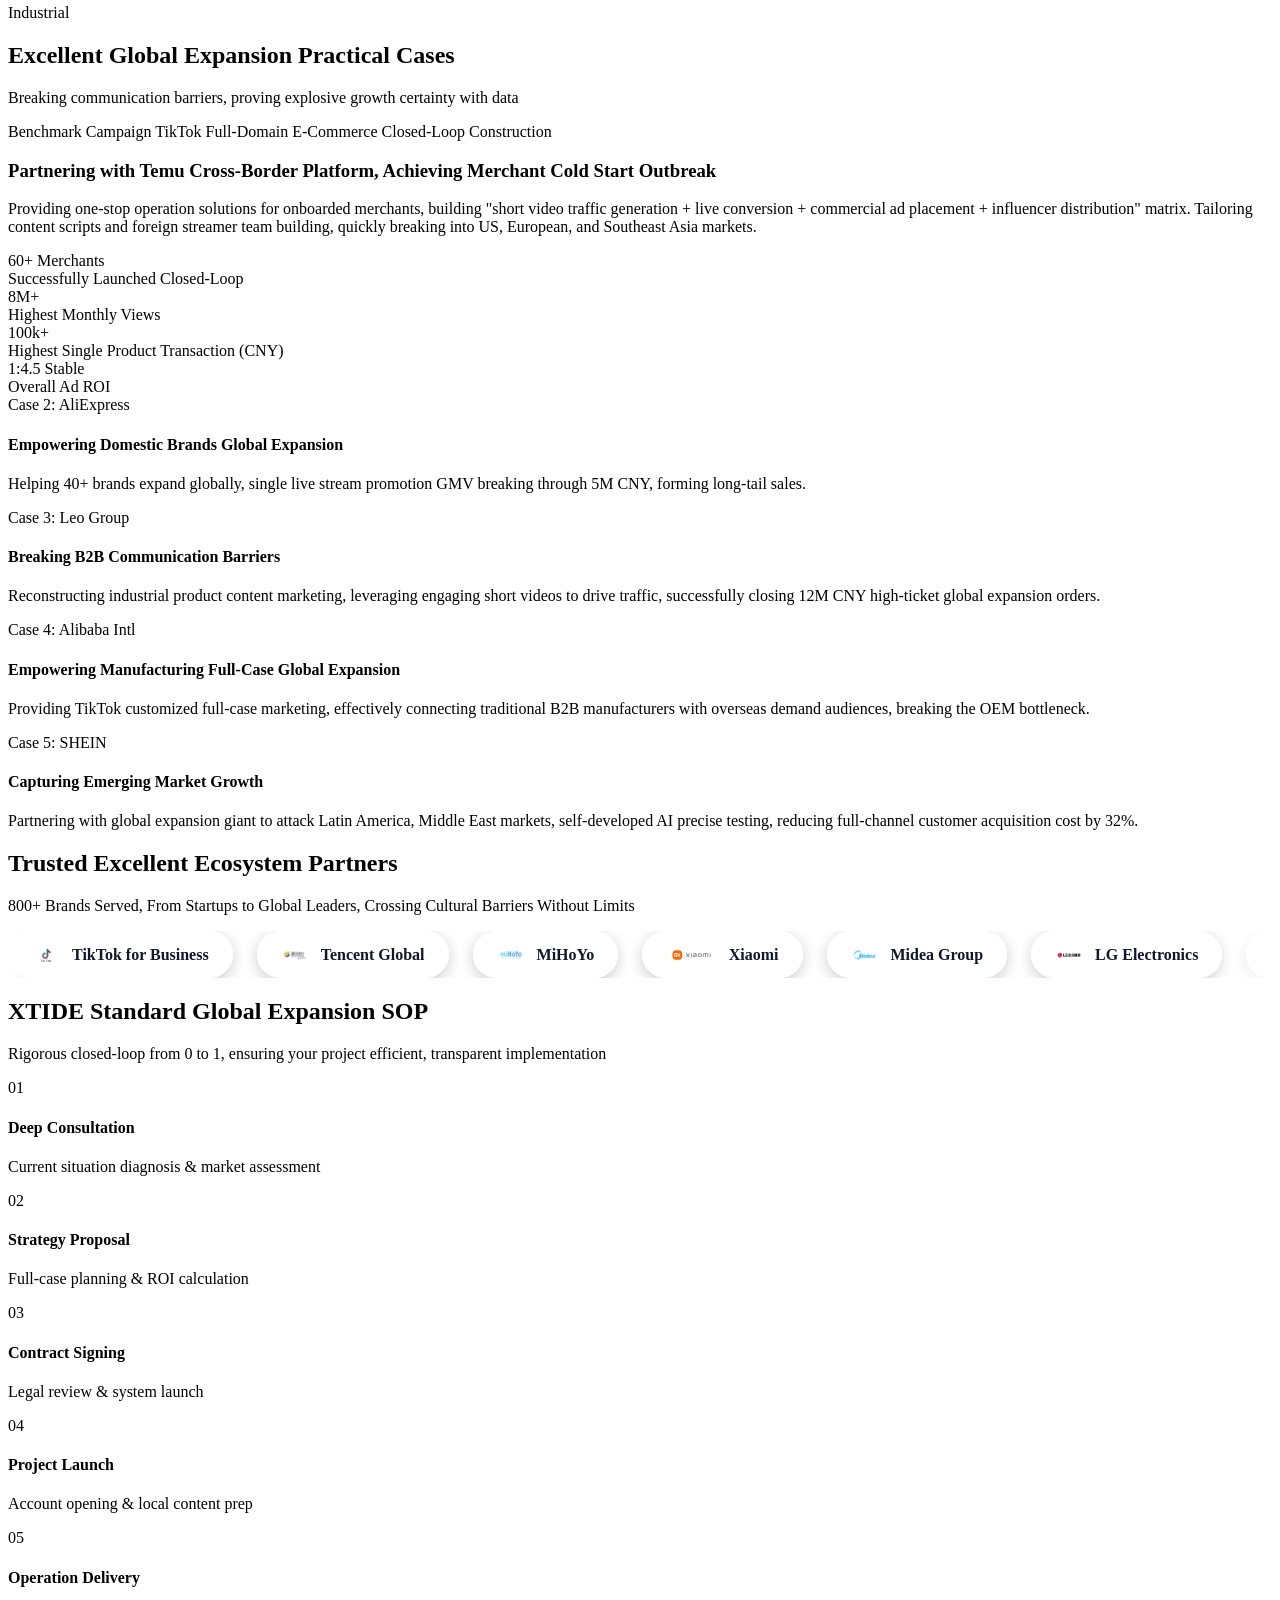
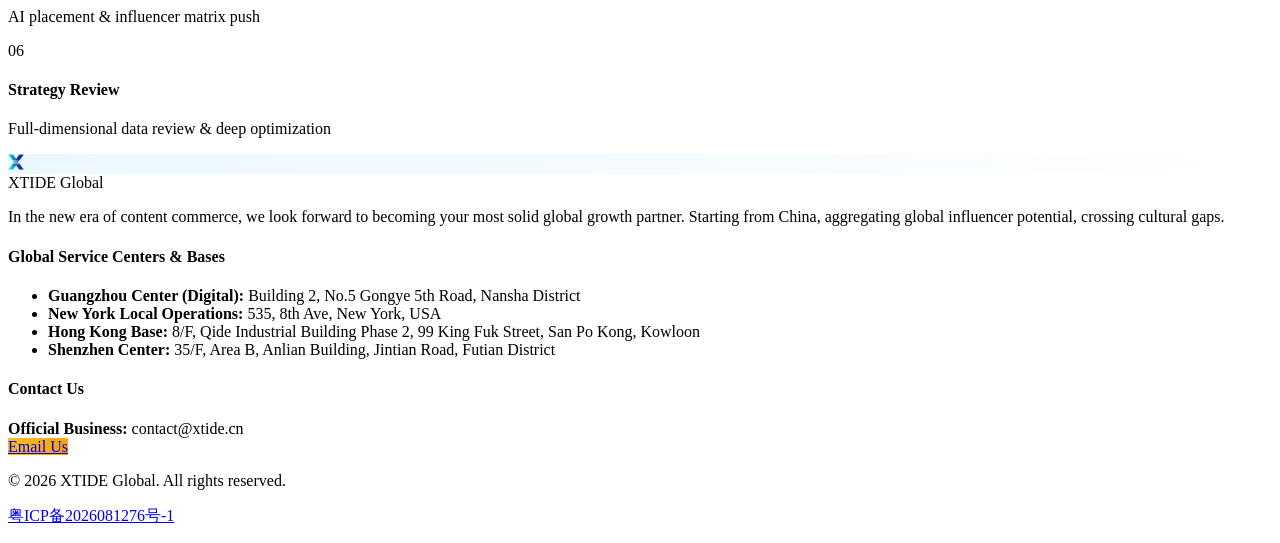
==== commit f9ccecb9: "ICP" ====
--- a/index.html
+++ b/index.html
@@ -838,8 +838,12 @@
                 </div>
             </div>
 
-            <div class="pt-8 border-t border-white/5 flex flex-col md:flex-row justify-between items-center text-slate-500 text-xs gap-4">
-                <p>&copy; 2026 XTIDE Global. All rights reserved.</p>
+            <div class="pt-8 border-t border-white/5 flex flex-col md:grid md:grid-cols-3 items-center text-slate-500 text-xs gap-4">
+                <p class="md:text-left">&copy; 2026 XTIDE Global. All rights reserved.</p>
+                <p class="text-center">
+                    <a href="http://beian.miit.gov.cn/">粤ICP备2026081276号-1</a>
+                </p>
+                <div class="hidden md:block"></div>
             </div>
         </div>
     </footer>
